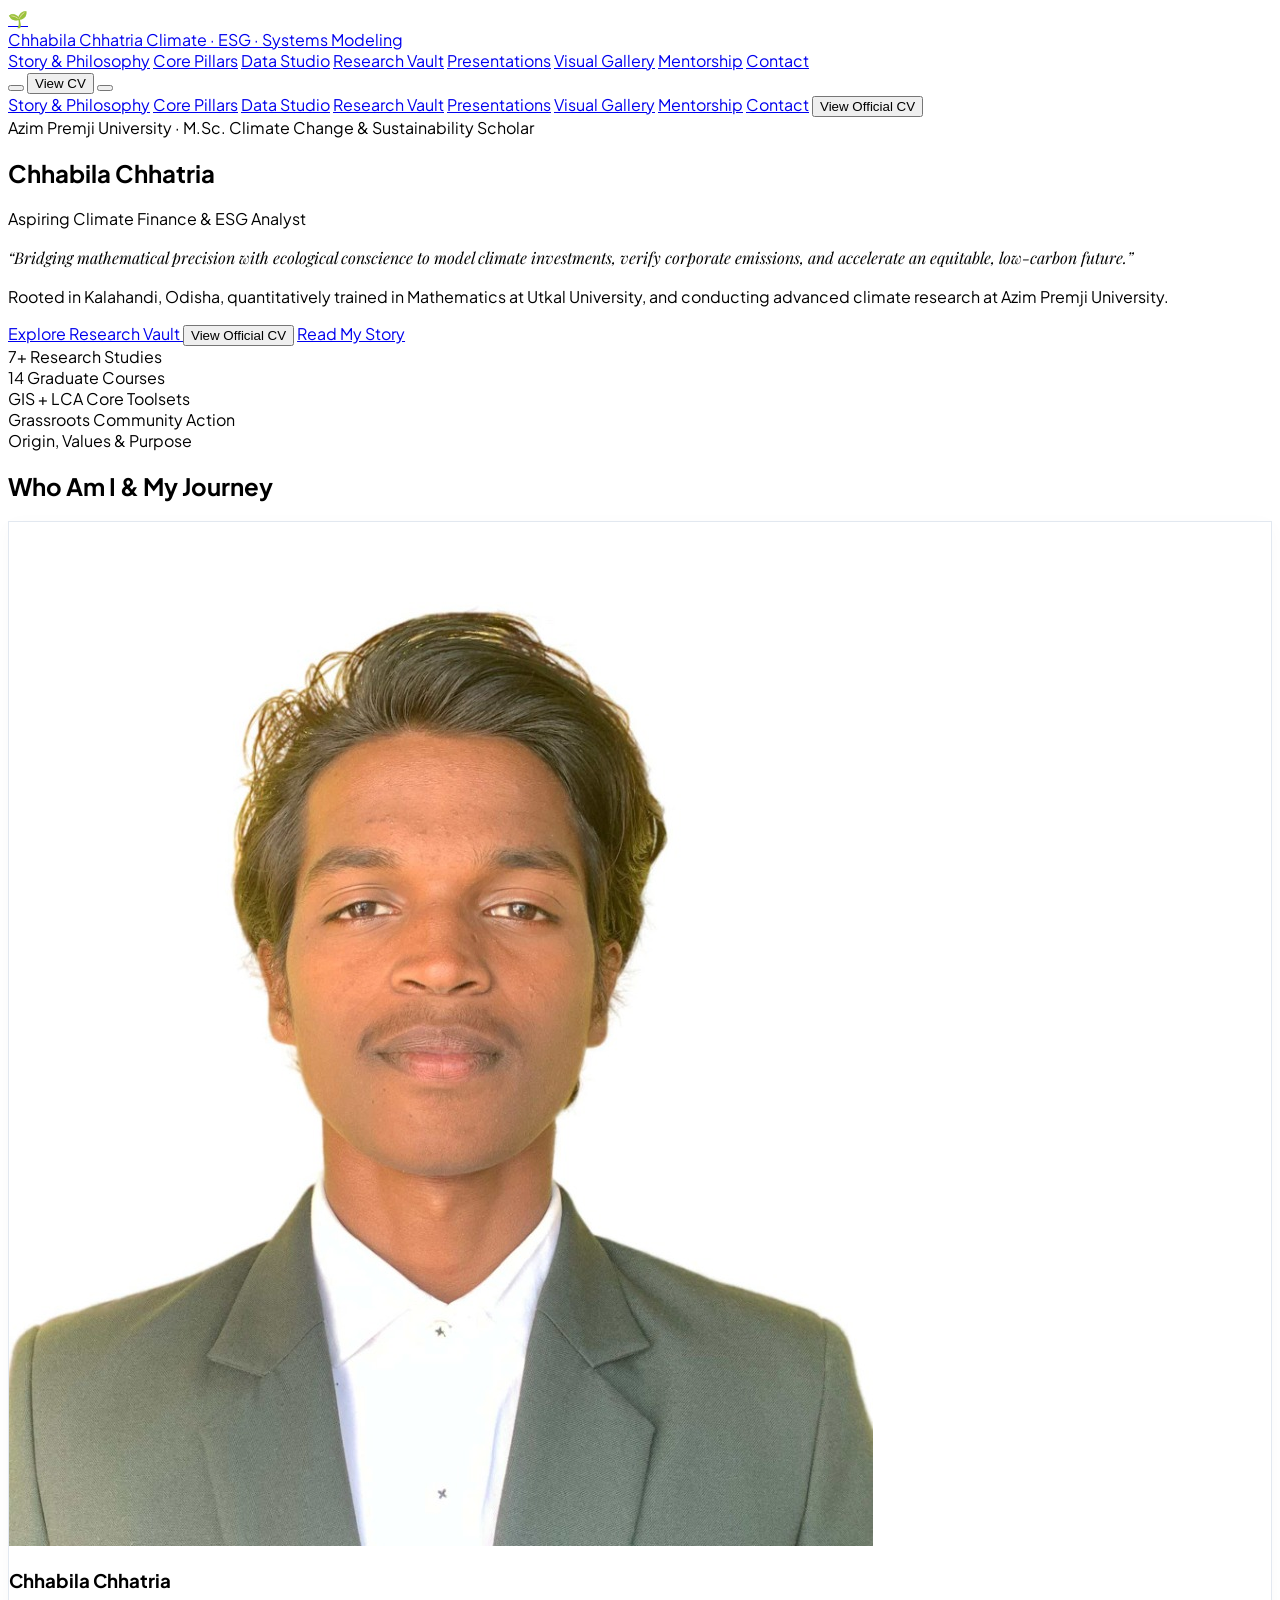
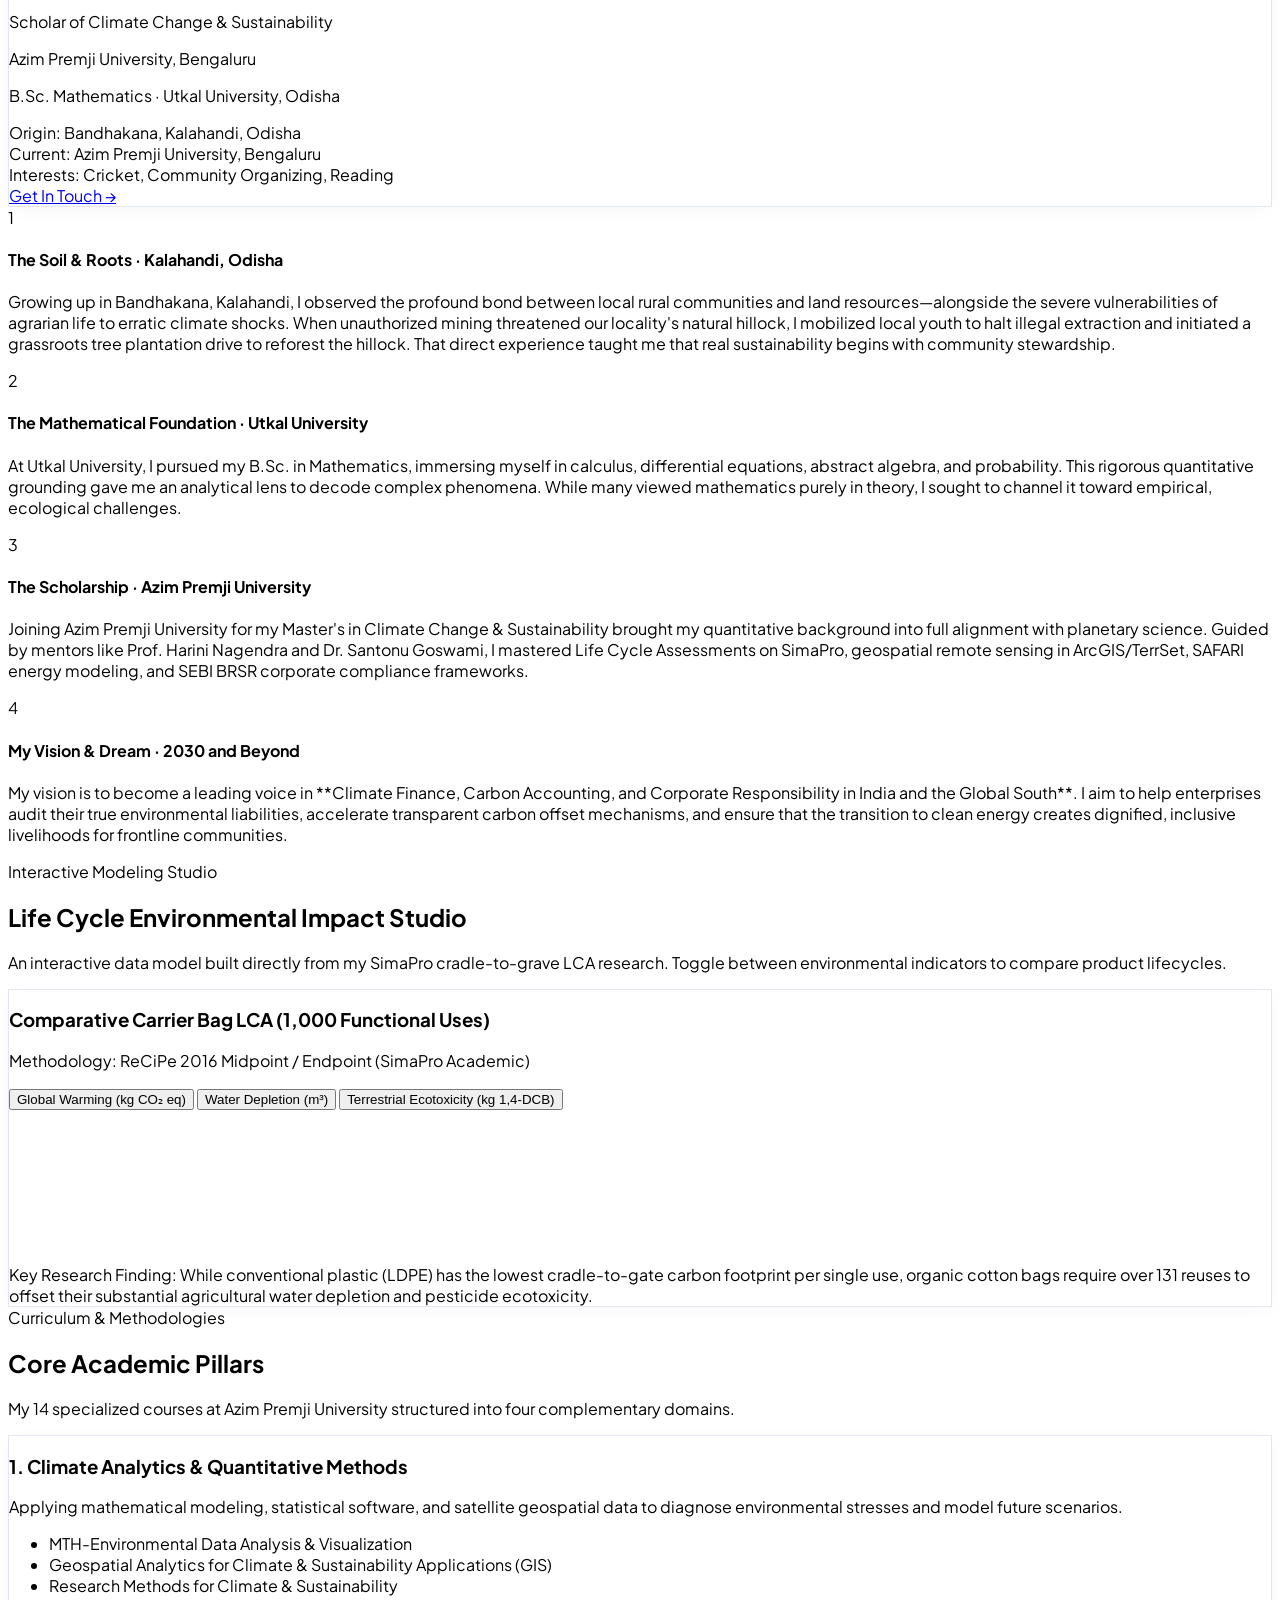
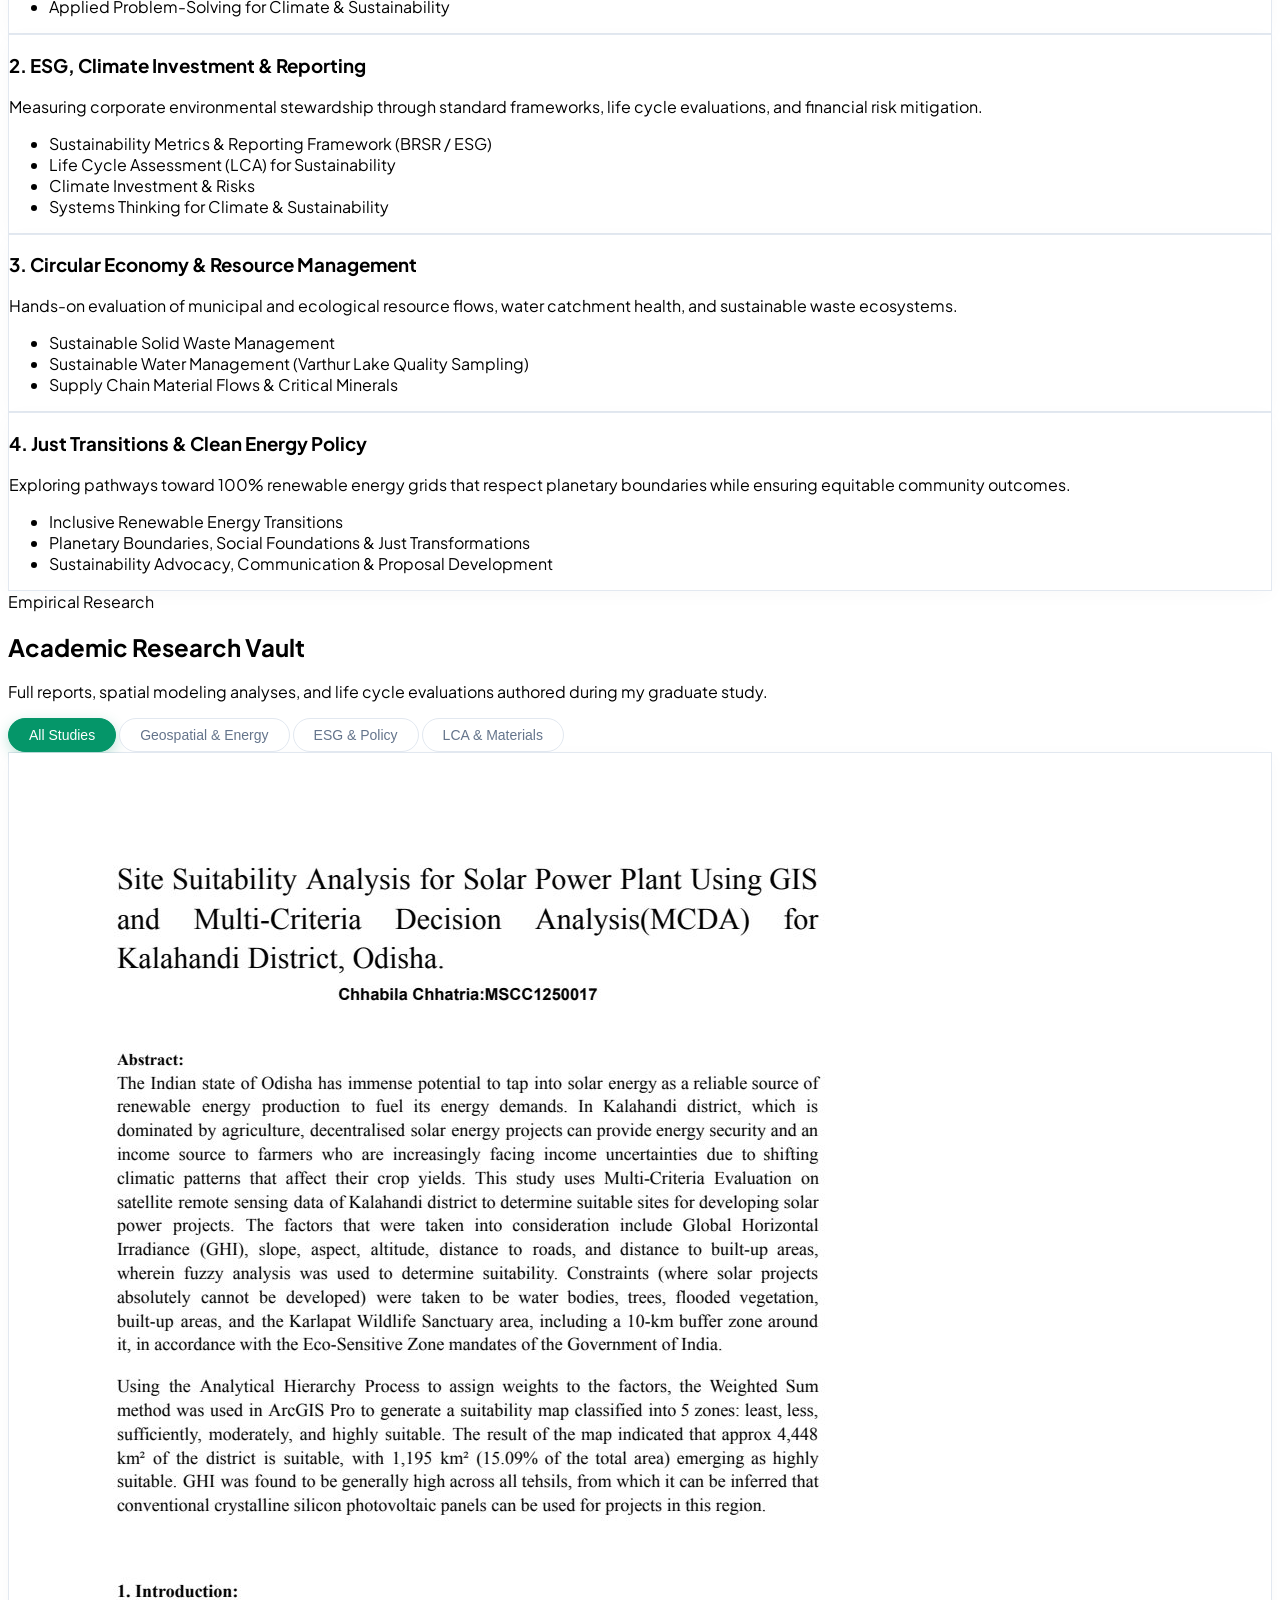
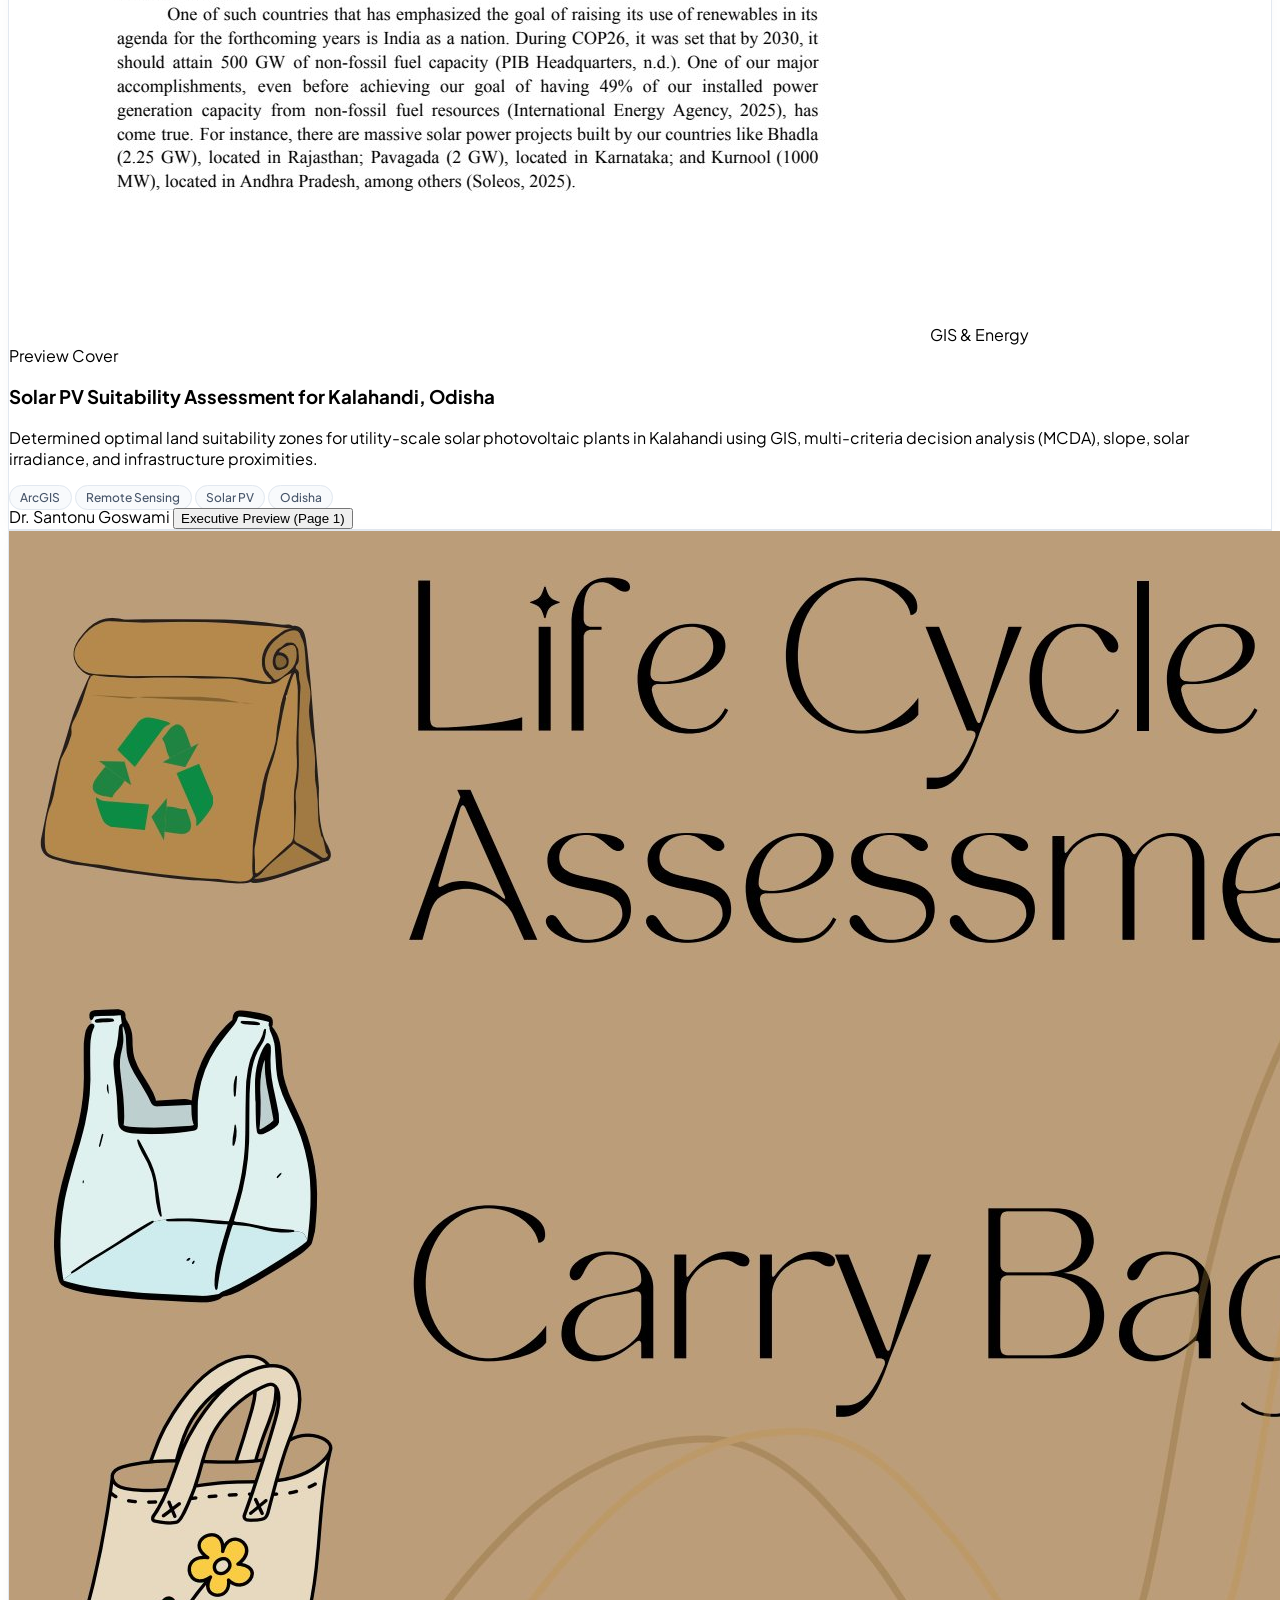
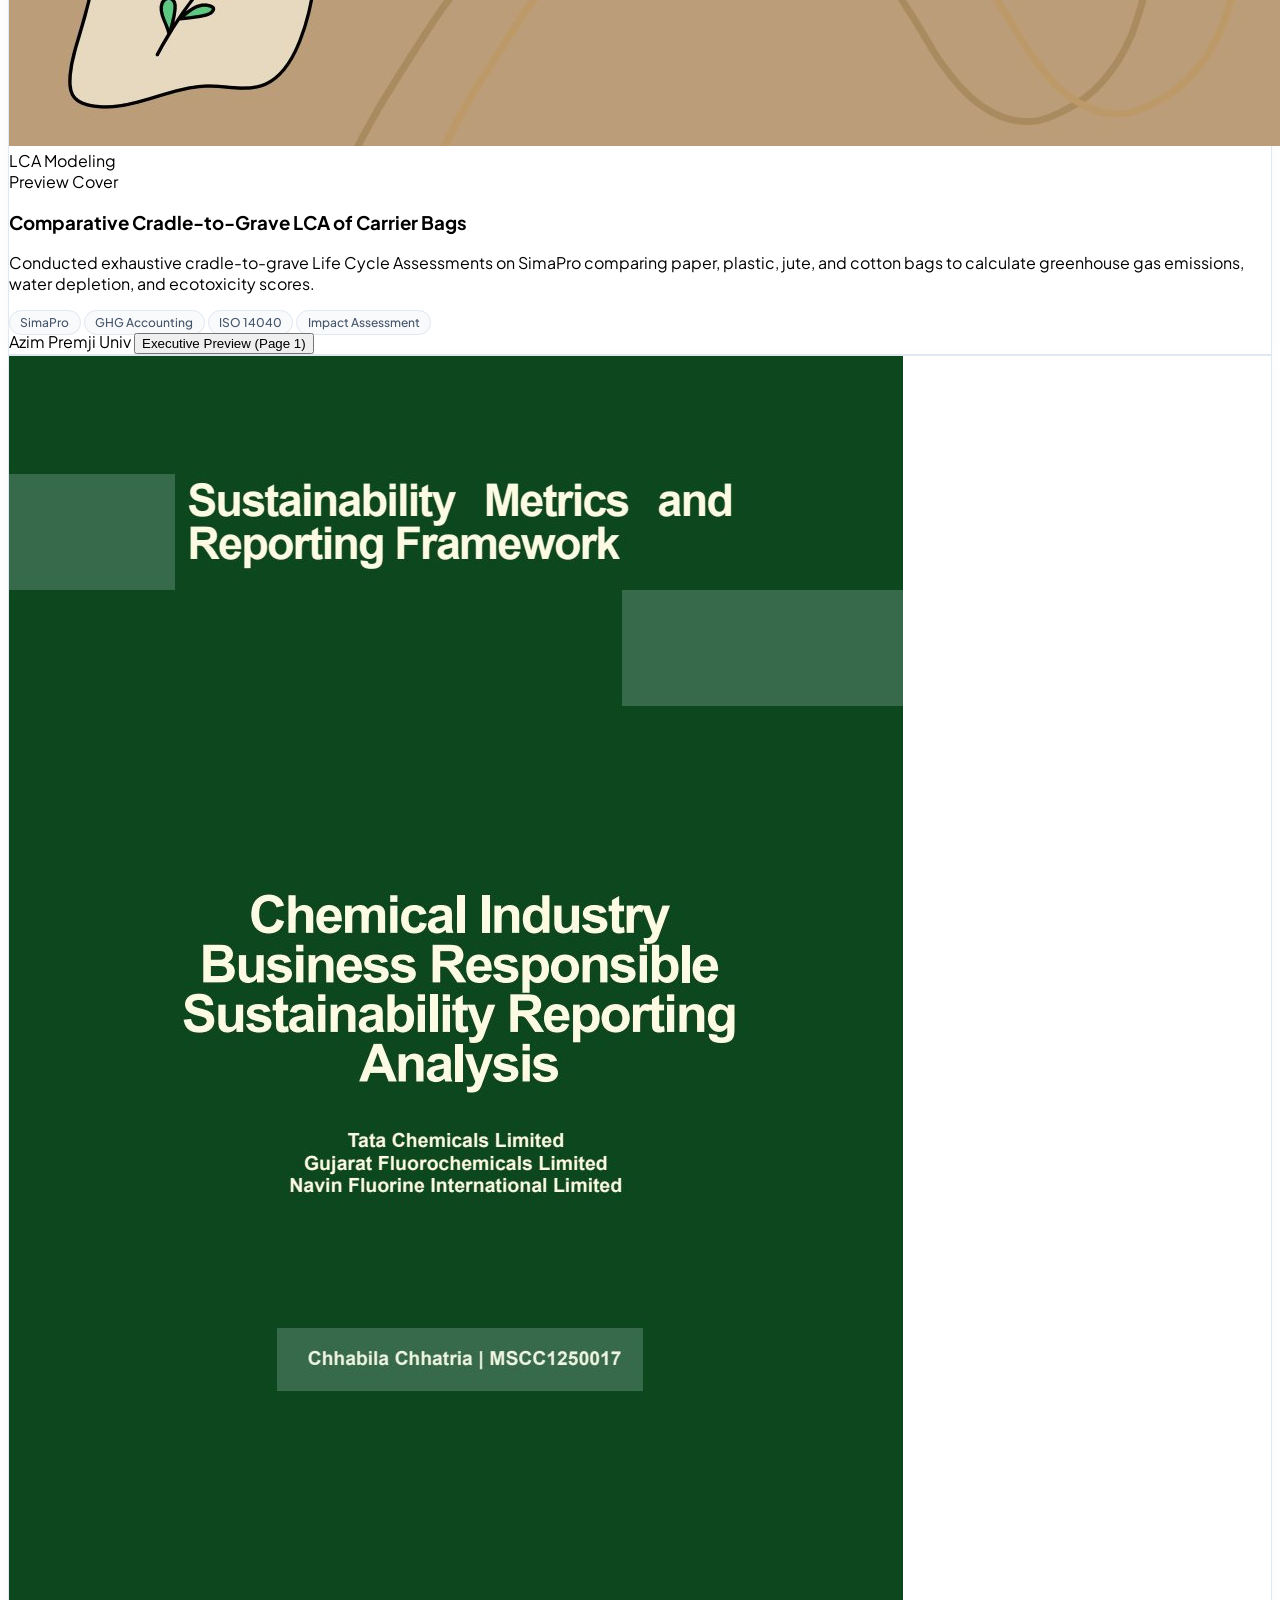
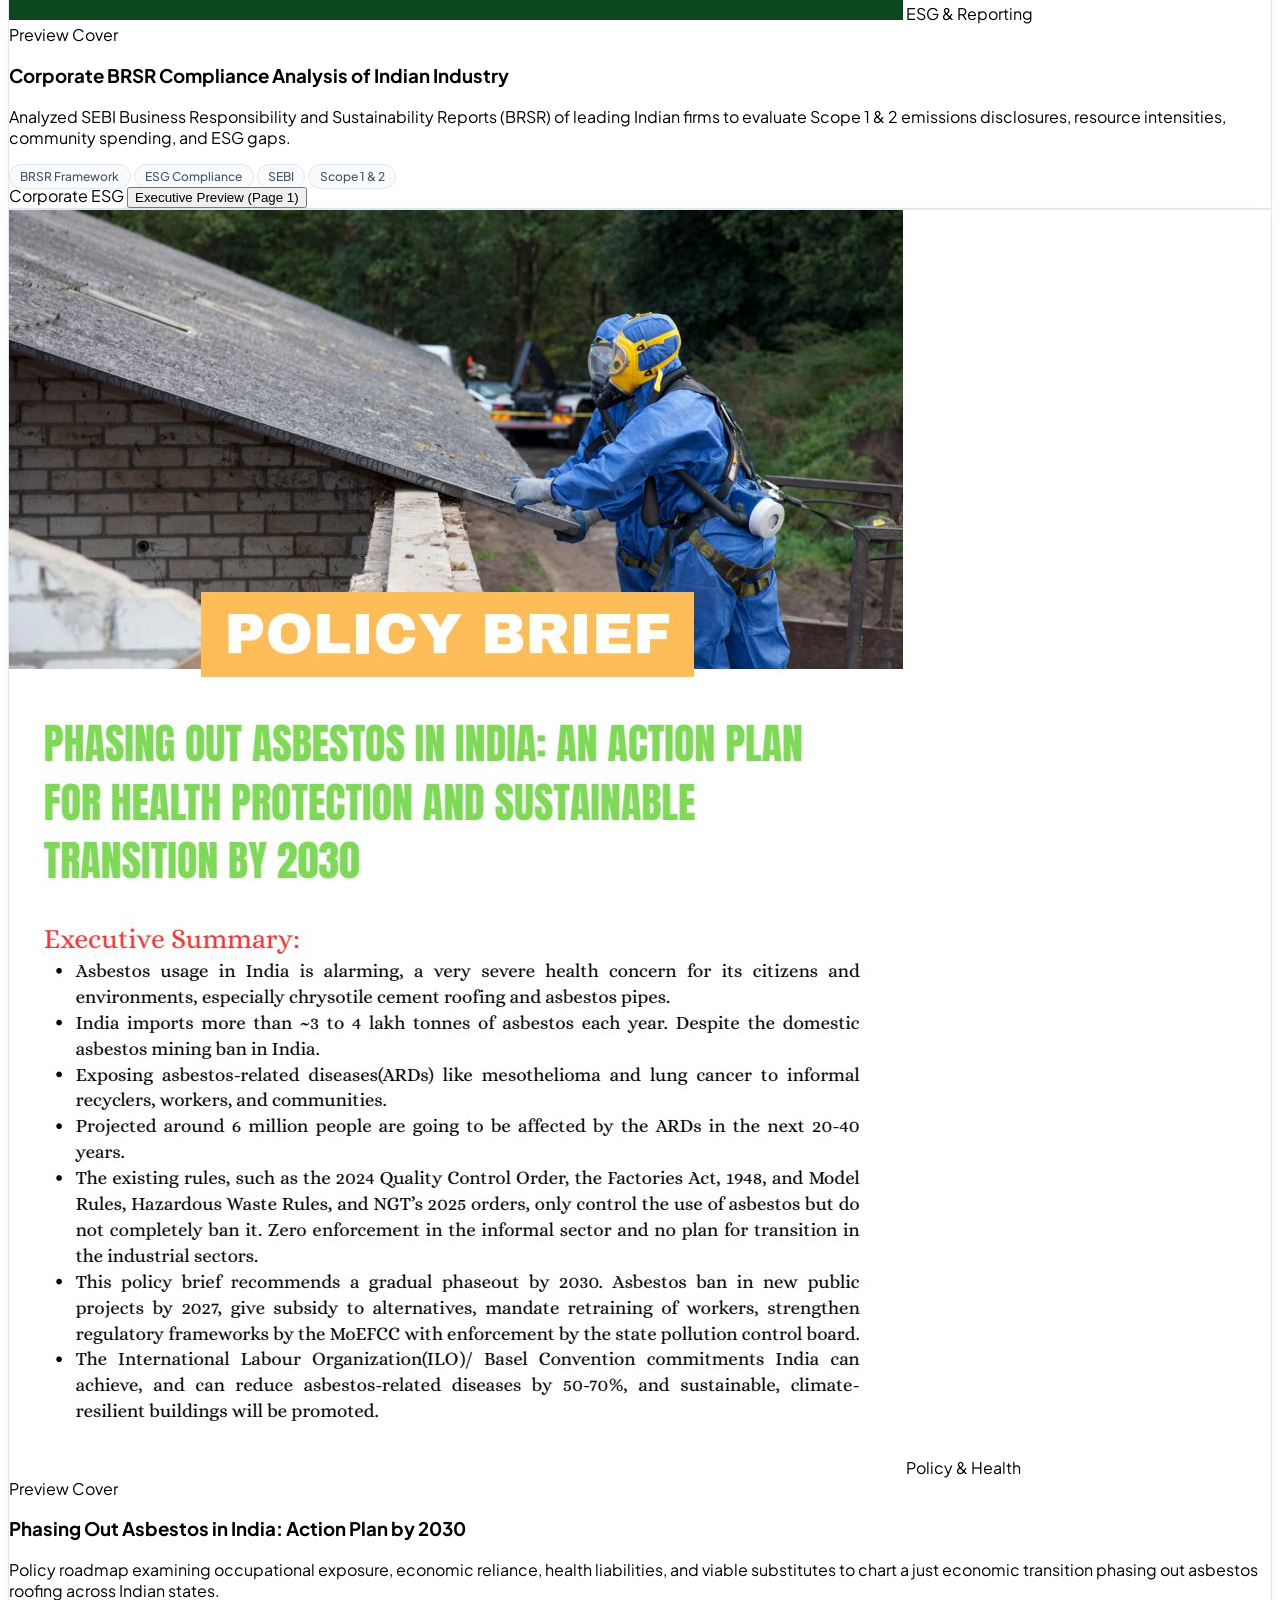
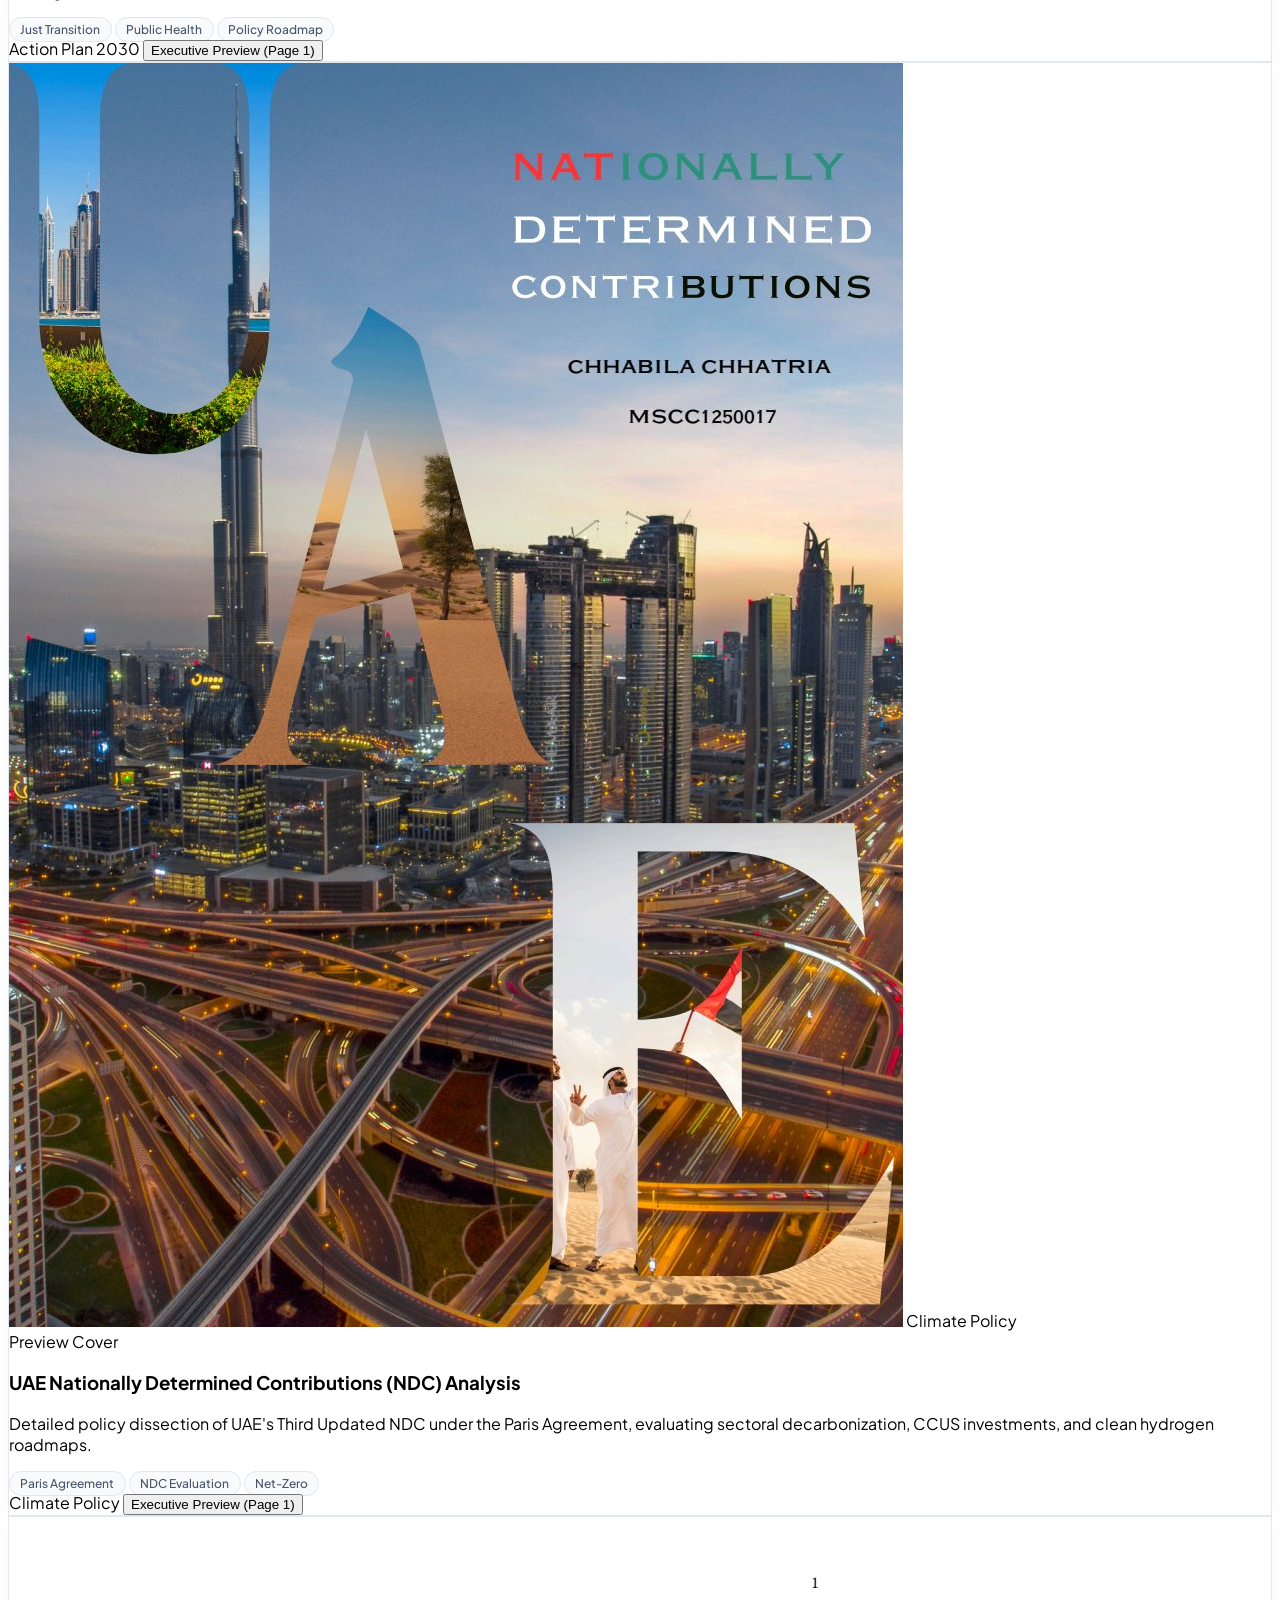
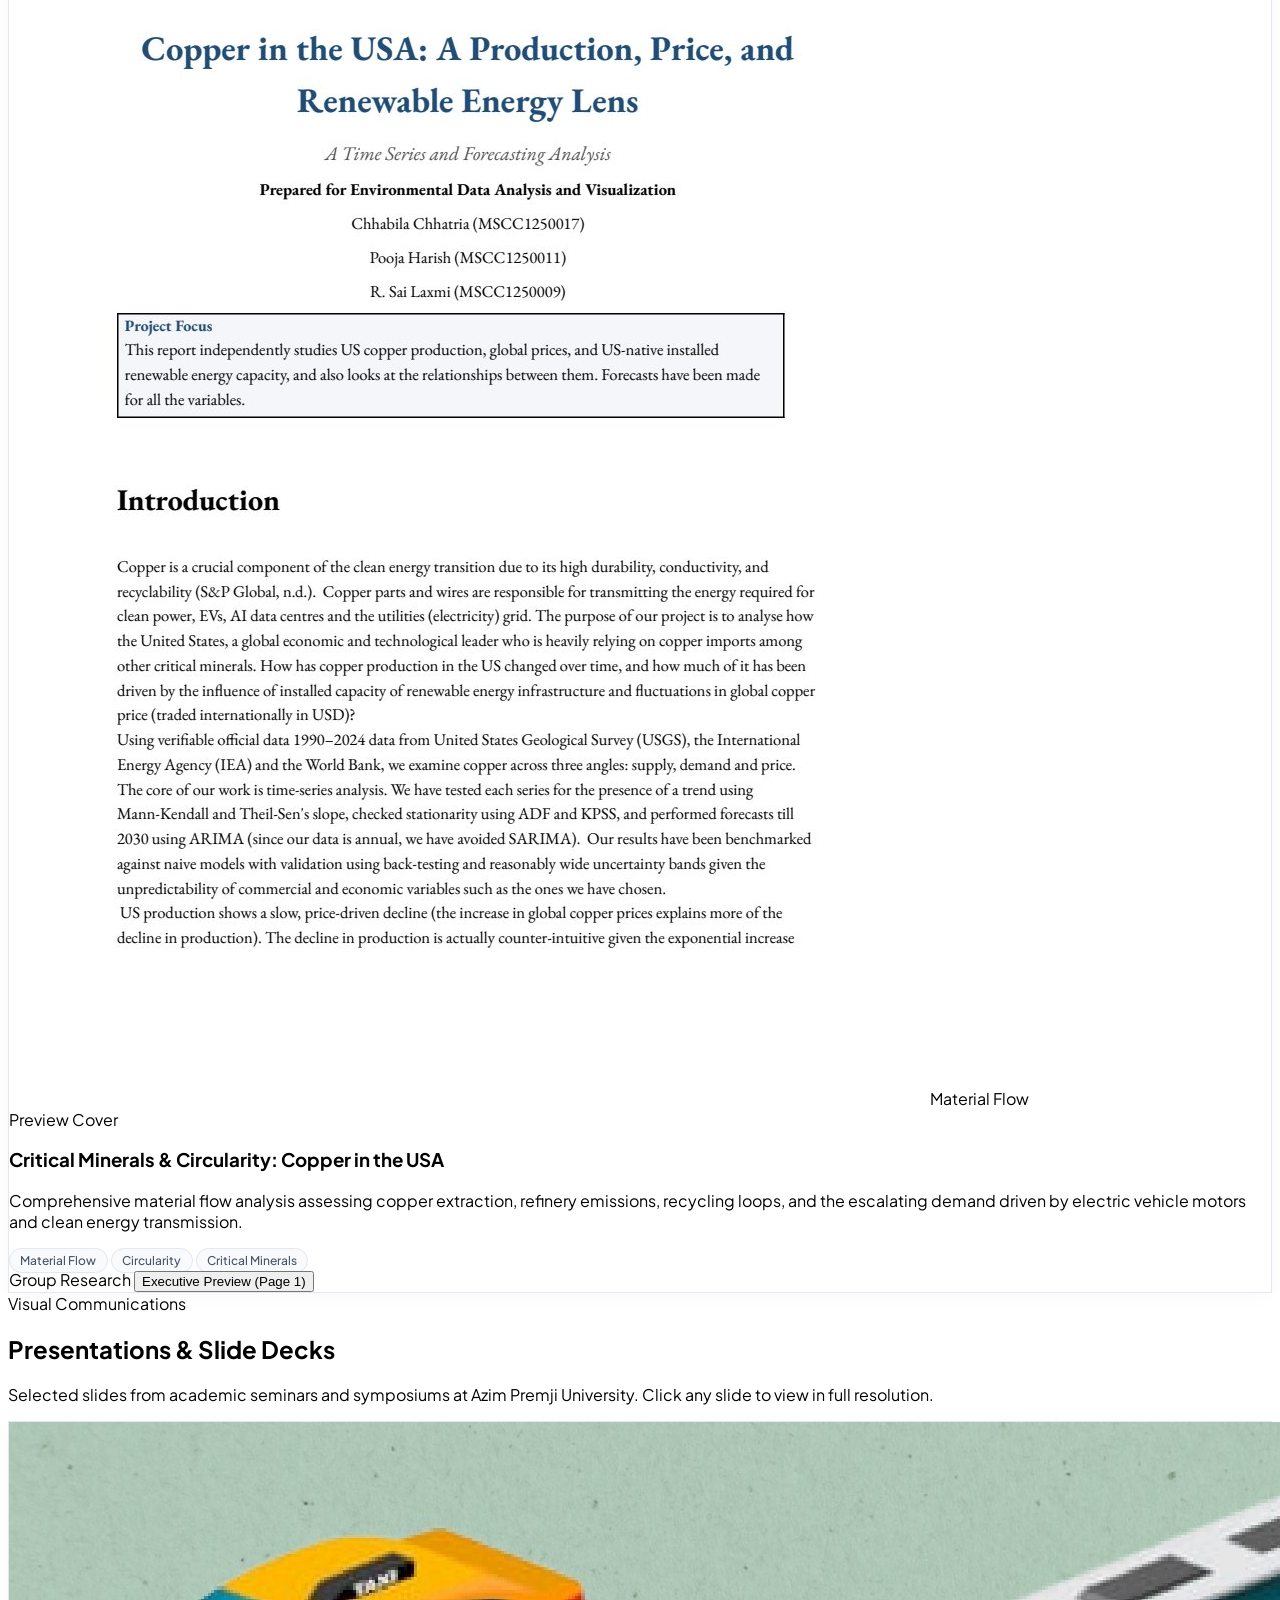
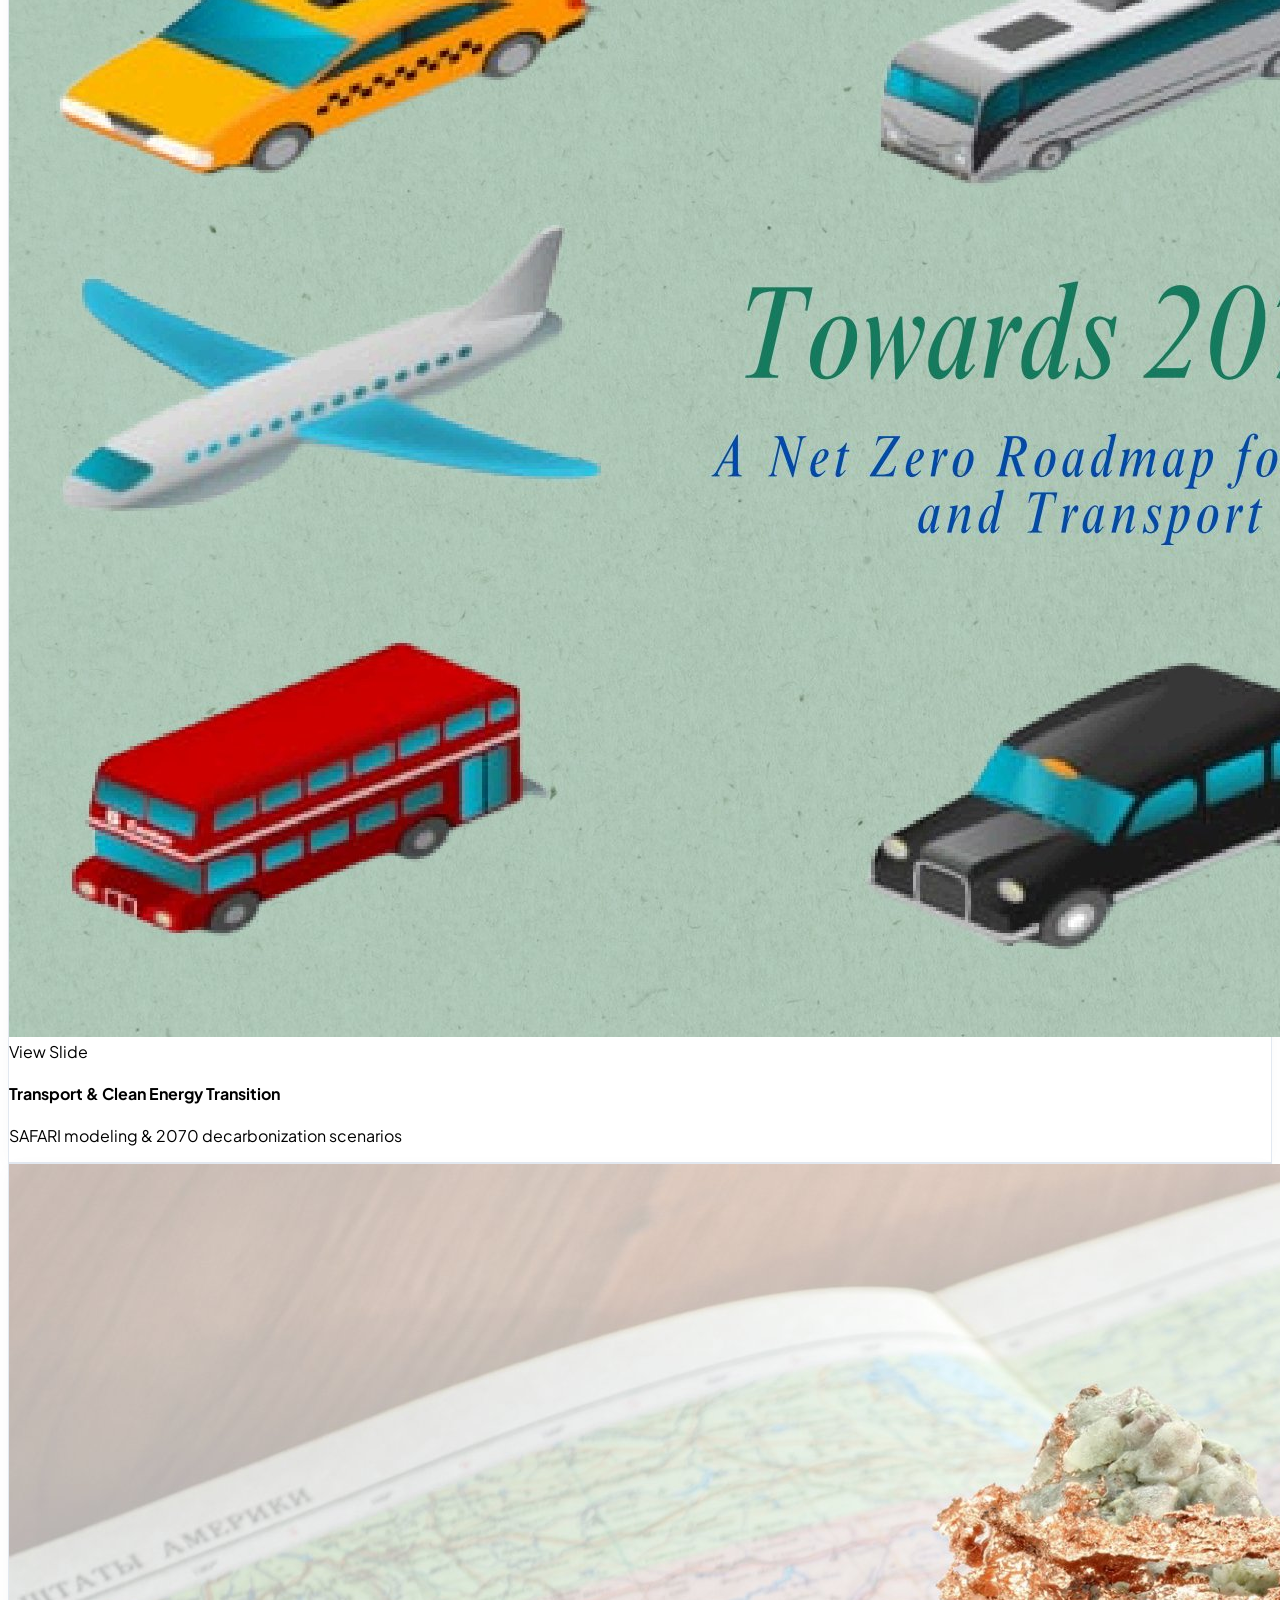
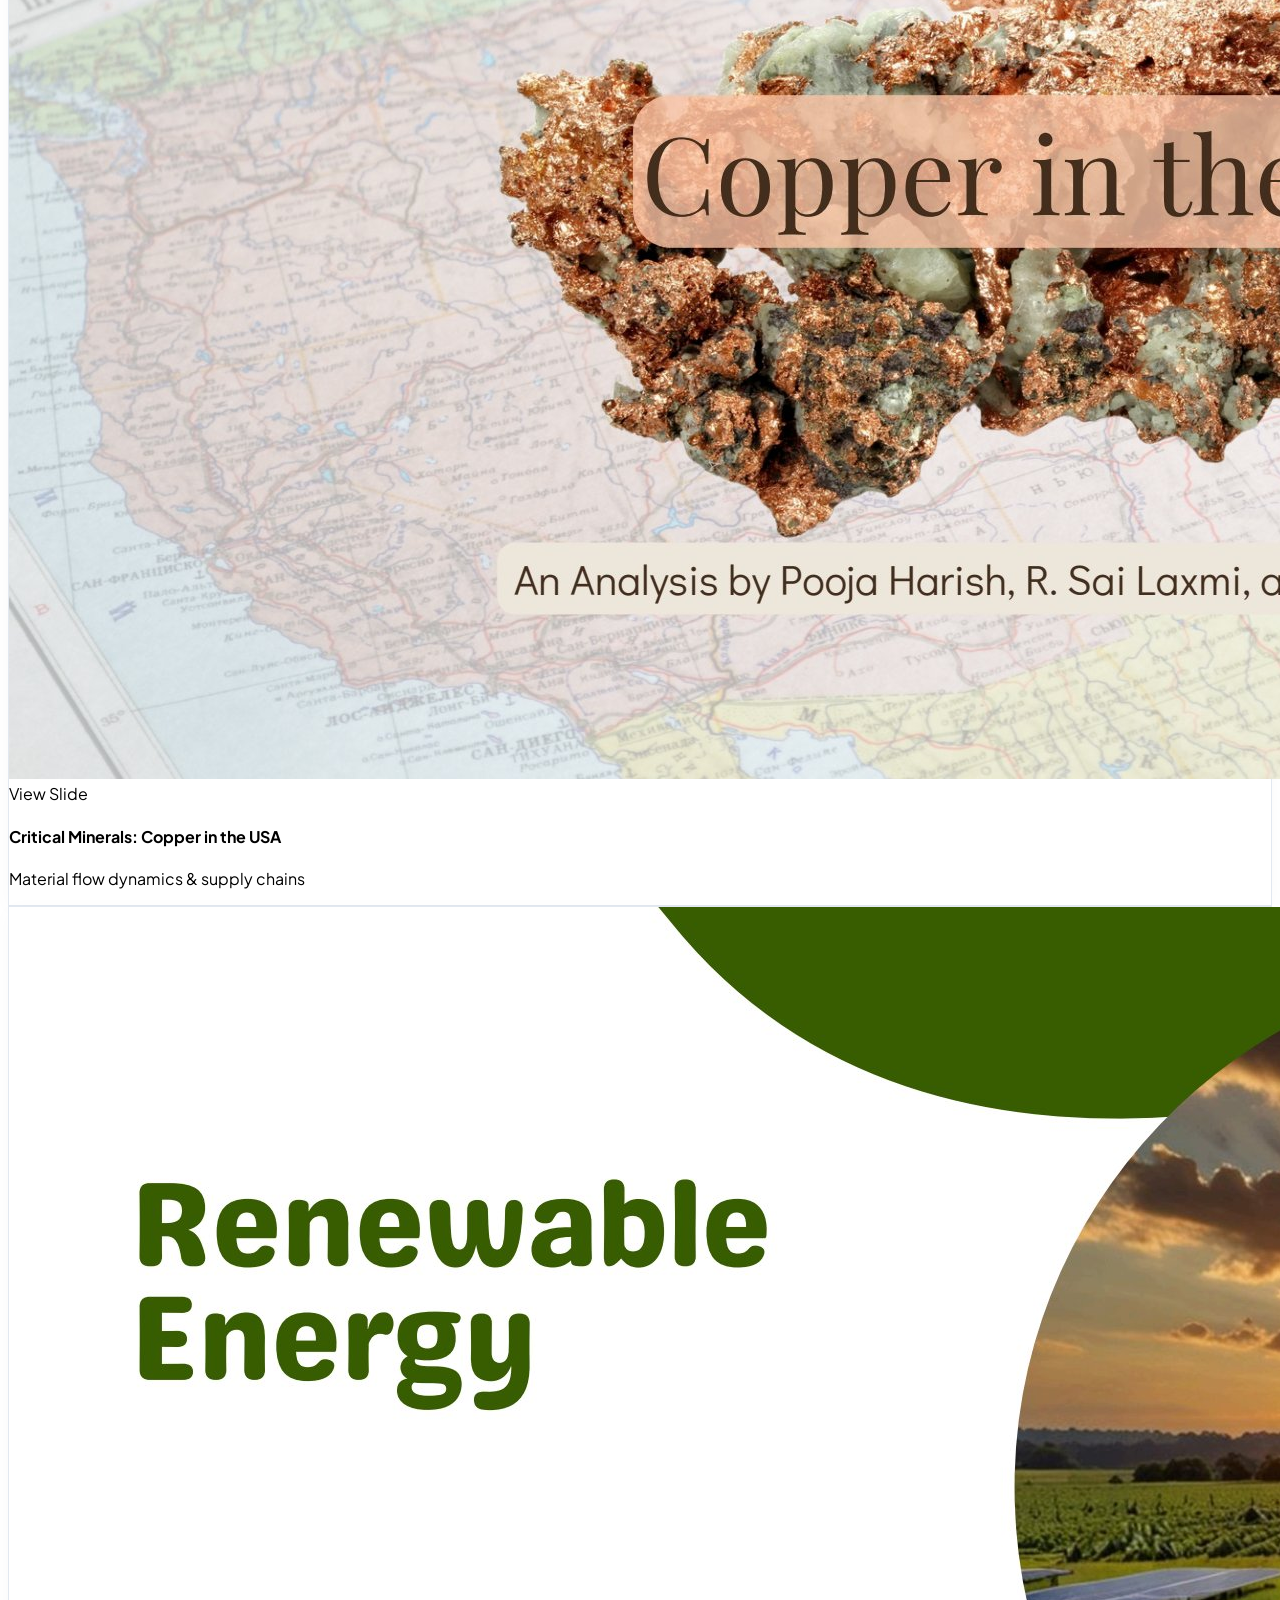
==== index.html @ 8545a53f "Protect academic IP: Only showcase page 1 executive previews for all reports with Request Full Study" ====
<!DOCTYPE html>
<html lang="en" class="scroll-smooth">
<head>
  <meta charset="UTF-8" />
  <meta name="viewport" content="width=device-width, initial-scale=1.0" />
  <title>Chhabila Chhatria | Climate Finance, ESG & Environmental Data Analyst</title>
  <meta name="description" content="Official portfolio of Chhabila Chhatria - Master's Scholar in Climate Change & Sustainability at Azim Premji University, B.Sc. Mathematics from Utkal University. Specializing in Climate Finance, ESG, GIS, and LCA." />

  <!-- Google Fonts: Editorial Playfair + Modern Plus Jakarta Sans + JetBrains Mono -->
  <link rel="preconnect" href="https://fonts.googleapis.com" />
  <link rel="preconnect" href="https://fonts.gstatic.com" crossorigin />
  <link href="https://fonts.googleapis.com/css2?family=Playfair+Display:ital,wght@0,400;0,600;0,700;1,400;1,600&family=Plus+Jakarta+Sans:wght@300;400;500;600;700;800&family=JetBrains+Mono:wght@400;500;600&display=swap" rel="stylesheet" />

  <!-- Tailwind CSS CDN -->
  <script src="https://cdn.tailwindcss.com"></script>
  <script>
    tailwind.config = {
      darkMode: 'class',
      theme: {
        extend: {
          fontFamily: {
            sans: ['"Plus Jakarta Sans"', 'sans-serif'],
            serif: ['"Playfair Display"', 'Georgia', 'serif'],
            mono: ['"JetBrains Mono"', 'monospace'],
          },
          colors: {
            brand: {
              50: '#f0fdf4',
              100: '#dcfce7',
              200: '#bbf7d0',
              500: '#22c55e',
              600: '#16a34a',
              700: '#15803d',
              800: '#166534',
              900: '#14532d',
              950: '#052e16',
            },
            earth: {
              50: '#fbfaf8',
              100: '#f6f4ee',
              800: '#2b261f',
              900: '#1a1713',
            }
          }
        }
      }
    }
  </script>

  <!-- Chart.js for Interactive Data Modeling Studio -->
  <script src="https://cdn.jsdelivr.net/npm/chart.js"></script>

  <!-- Lucide Icons -->
  <script src="https://unpkg.com/lucide@latest"></script>

  <!-- Custom Stylesheet -->
  <link rel="stylesheet" href="style.css" />
</head>
<body class="bg-[#fafaf7] text-slate-800 dark:bg-[#080d11] dark:text-slate-100 transition-colors duration-300 font-sans antialiased selection:bg-emerald-600 selection:text-white">

  <!-- Ambient Luxury Decorative Glows -->
  <div class="fixed inset-0 pointer-events-none overflow-hidden -z-10">
    <div class="absolute -top-40 -right-40 w-[32rem] h-[32rem] bg-emerald-500/10 dark:bg-emerald-600/15 rounded-full blur-3xl"></div>
    <div class="absolute top-1/3 -left-40 w-[28rem] h-[28rem] bg-teal-500/10 dark:bg-teal-500/10 rounded-full blur-3xl"></div>
    <div class="absolute bottom-1/4 right-1/4 w-[30rem] h-[30rem] bg-cyan-500/10 dark:bg-cyan-600/10 rounded-full blur-3xl"></div>
  </div>

  <!-- Navigation Bar -->
  <header class="sticky top-0 z-50 backdrop-blur-xl bg-white/80 dark:bg-[#080d11]/85 border-b border-slate-200/80 dark:border-white/10 transition-colors">
    <div class="max-w-7xl mx-auto px-4 sm:px-6 lg:px-8 h-18 py-3 flex items-center justify-between">
      <!-- Logo -->
      <a href="#hero" class="flex items-center gap-3 group">
        <span class="w-10 h-10 rounded-2xl bg-gradient-to-tr from-emerald-600 to-teal-500 flex items-center justify-center text-white font-bold text-lg shadow-md group-hover:scale-105 transition-transform">
          🌱
        </span>
        <div class="flex flex-col">
          <span class="font-extrabold text-lg tracking-tight bg-gradient-to-r from-slate-900 to-slate-700 dark:from-white dark:to-slate-300 bg-clip-text text-transparent">
            Chhabila Chhatria
          </span>
          <span class="text-[10px] font-semibold text-emerald-700 dark:text-emerald-400 tracking-wider uppercase -mt-0.5">
            Climate · ESG · Systems Modeling
          </span>
        </div>
      </a>

      <!-- Desktop Navigation Links -->
      <nav class="hidden xl:flex items-center gap-6 text-xs font-semibold text-slate-600 dark:text-slate-300">
        <a href="#about" class="hover:text-emerald-600 dark:hover:text-emerald-400 transition-colors">Story & Philosophy</a>
        <a href="#pillars" class="hover:text-emerald-600 dark:hover:text-emerald-400 transition-colors">Core Pillars</a>
        <a href="#data-studio" class="hover:text-emerald-600 dark:hover:text-emerald-400 transition-colors">Data Studio</a>
        <a href="#projects" class="hover:text-emerald-600 dark:hover:text-emerald-400 transition-colors">Research Vault</a>
        <a href="#presentations" class="hover:text-emerald-600 dark:hover:text-emerald-400 transition-colors">Presentations</a>
        <a href="#gallery" class="hover:text-emerald-600 dark:hover:text-emerald-400 transition-colors">Visual Gallery</a>
        <a href="#mentors" class="hover:text-emerald-600 dark:hover:text-emerald-400 transition-colors">Mentorship</a>
        <a href="#contact" class="hover:text-emerald-600 dark:hover:text-emerald-400 transition-colors">Contact</a>
      </nav>

      <!-- Right Controls: Dark Mode & Resume CTA -->
      <div class="flex items-center gap-3">
        <!-- Theme Toggle Button -->
        <button id="theme-toggle" type="button" aria-label="Toggle theme" class="p-2 rounded-xl text-slate-600 dark:text-slate-300 hover:bg-slate-100 dark:hover:bg-slate-800 transition-all border border-slate-200 dark:border-slate-800">
          <i data-lucide="sun" class="w-5 h-5 hidden dark:block text-amber-400"></i>
          <i data-lucide="moon" class="w-5 h-5 block dark:hidden text-slate-700"></i>
        </button>

        <!-- View CV Button -->
        <button onclick="openDocViewer('Chhabila_Resume.pdf', 'Chhabila Chhatria - Official Curriculum Vitae')" class="hidden sm:inline-flex items-center gap-2 px-4 py-2.5 rounded-xl text-xs font-bold text-white bg-emerald-600 hover:bg-emerald-700 active:scale-95 transition-all shadow-md shadow-emerald-600/20">
          <i data-lucide="eye" class="w-4 h-4"></i>
          <span>View CV</span>
        </button>

        <!-- Mobile Menu Hamburger -->
        <button id="mobile-menu-btn" type="button" aria-label="Open navigation menu" class="xl:hidden p-2 rounded-xl text-slate-700 dark:text-slate-200 hover:bg-slate-100 dark:hover:bg-slate-800">
          <i data-lucide="menu" class="w-6 h-6"></i>
        </button>
      </div>
    </div>

    <!-- Mobile Dropdown Menu -->
    <div id="mobile-menu" class="hidden xl:hidden border-b border-slate-200 dark:border-white/10 bg-white/95 dark:bg-[#080d11]/95 backdrop-blur-xl px-6 py-4 space-y-3">
      <a href="#about" class="block py-2 text-slate-700 dark:text-slate-200 font-medium hover:text-emerald-600">Story & Philosophy</a>
      <a href="#pillars" class="block py-2 text-slate-700 dark:text-slate-200 font-medium hover:text-emerald-600">Core Pillars</a>
      <a href="#data-studio" class="block py-2 text-slate-700 dark:text-slate-200 font-medium hover:text-emerald-600">Data Studio</a>
      <a href="#projects" class="block py-2 text-slate-700 dark:text-slate-200 font-medium hover:text-emerald-600">Research Vault</a>
      <a href="#presentations" class="block py-2 text-slate-700 dark:text-slate-200 font-medium hover:text-emerald-600">Presentations</a>
      <a href="#gallery" class="block py-2 text-slate-700 dark:text-slate-200 font-medium hover:text-emerald-600">Visual Gallery</a>
      <a href="#mentors" class="block py-2 text-slate-700 dark:text-slate-200 font-medium hover:text-emerald-600">Mentorship</a>
      <a href="#contact" class="block py-2 text-slate-700 dark:text-slate-200 font-medium hover:text-emerald-600">Contact</a>
      <button onclick="openDocViewer('Chhabila_Resume.pdf', 'Chhabila Chhatria - Official Curriculum Vitae')" class="inline-flex w-full items-center justify-center gap-2 px-4 py-2.5 rounded-xl text-sm font-semibold text-white bg-emerald-600 hover:bg-emerald-700">
        <i data-lucide="eye" class="w-4 h-4"></i>
        <span>View Official CV</span>
      </button>
    </div>
  </header>

  <!-- Hero Section -->
  <section id="hero" class="relative min-h-[calc(100vh-4.5rem)] flex items-center justify-center py-20 px-4 sm:px-6 lg:px-8">
    <div class="max-w-5xl mx-auto text-center space-y-8">
      
      <!-- Availability pill -->
      <div class="inline-flex items-center gap-2 px-4 py-1.5 rounded-full bg-emerald-100/70 dark:bg-emerald-950/60 border border-emerald-300 dark:border-emerald-800/80 text-emerald-800 dark:text-emerald-300 text-xs sm:text-sm font-semibold shadow-xs animate-fade-in">
        <span class="w-2.5 h-2.5 rounded-full bg-emerald-500 animate-ping"></span>
        <span>Azim Premji University · M.Sc. Climate Change & Sustainability Scholar</span>
      </div>

      <!-- Main Heading & Name -->
      <div class="space-y-4">
        <h1 class="text-4xl sm:text-6xl lg:text-7xl font-extrabold tracking-tight text-slate-900 dark:text-white">
          Chhabila <span class="bg-gradient-to-r from-emerald-600 via-teal-600 to-cyan-500 bg-clip-text text-transparent">Chhatria</span>
        </h1>
        <p class="text-xl sm:text-2xl lg:text-3xl font-medium text-slate-600 dark:text-slate-300 min-h-12 flex items-center justify-center gap-2">
          <span>Aspiring</span>
          <span id="typewriter" class="text-emerald-600 dark:text-emerald-400 font-bold border-r-2 border-emerald-600 dark:border-emerald-400 pr-1">Climate Finance & ESG Analyst</span>
        </p>
      </div>

      <!-- Editorial Philosophy Quote -->
      <div class="max-w-3xl mx-auto p-6 rounded-3xl bg-white/60 dark:bg-slate-900/40 border border-slate-200/80 dark:border-white/10 backdrop-blur-md shadow-xs">
        <p class="editorial-quote text-lg sm:text-xl text-slate-700 dark:text-slate-200">
          “Bridging mathematical precision with ecological conscience to model climate investments, verify corporate emissions, and accelerate an equitable, low-carbon future.”
        </p>
      </div>

      <!-- Core Value Pitch -->
      <p class="max-w-2xl mx-auto text-slate-600 dark:text-slate-400 text-sm sm:text-base leading-relaxed">
        Rooted in <span class="font-semibold text-slate-800 dark:text-slate-200">Kalahandi, Odisha</span>, quantitatively trained in <span class="font-semibold text-slate-800 dark:text-slate-200">Mathematics at Utkal University</span>, and conducting advanced climate research at <span class="font-semibold text-slate-800 dark:text-slate-200">Azim Premji University</span>.
      </p>

      <!-- CTA Action Buttons -->
      <div class="flex flex-wrap items-center justify-center gap-4 pt-2">
        <a href="#projects" class="px-6 py-3.5 rounded-2xl font-bold text-sm text-white bg-emerald-600 hover:bg-emerald-700 shadow-xl shadow-emerald-600/25 active:scale-95 transition-all flex items-center gap-2">
          <span>Explore Research Vault</span>
          <i data-lucide="arrow-right" class="w-4 h-4"></i>
        </a>
        <button onclick="openDocViewer('Chhabila_Resume.pdf', 'Chhabila Chhatria - Official Curriculum Vitae')" class="px-6 py-3.5 rounded-2xl font-bold text-sm text-slate-800 dark:text-slate-200 bg-white dark:bg-slate-900 border border-slate-300 dark:border-slate-800 hover:bg-slate-100 dark:hover:bg-slate-800 active:scale-95 transition-all flex items-center gap-2 shadow-xs">
          <i data-lucide="eye" class="w-4 h-4 text-emerald-600 dark:text-emerald-400"></i>
          <span>View Official CV</span>
        </button>
        <a href="#about" class="px-6 py-3.5 rounded-2xl font-bold text-sm text-slate-700 dark:text-slate-300 hover:text-emerald-600 dark:hover:text-emerald-400 transition-colors flex items-center gap-2">
          <i data-lucide="book-open" class="w-4 h-4"></i>
          <span>Read My Story</span>
        </a>
      </div>

      <!-- Interactive Quick Metrics Bar -->
      <div class="max-w-4xl mx-auto pt-8 grid grid-cols-2 sm:grid-cols-4 gap-4">
        <div class="p-4 rounded-2xl bg-white/70 dark:bg-slate-900/60 border border-slate-200/60 dark:border-white/5 text-center">
          <span class="block text-2xl font-extrabold text-emerald-600 dark:text-emerald-400">7+</span>
          <span class="text-xs text-slate-500 font-medium">Research Studies</span>
        </div>
        <div class="p-4 rounded-2xl bg-white/70 dark:bg-slate-900/60 border border-slate-200/60 dark:border-white/5 text-center">
          <span class="block text-2xl font-extrabold text-teal-600 dark:text-teal-400">14</span>
          <span class="text-xs text-slate-500 font-medium">Graduate Courses</span>
        </div>
        <div class="p-4 rounded-2xl bg-white/70 dark:bg-slate-900/60 border border-slate-200/60 dark:border-white/5 text-center">
          <span class="block text-2xl font-extrabold text-cyan-600 dark:text-cyan-400">GIS + LCA</span>
          <span class="text-xs text-slate-500 font-medium">Core Toolsets</span>
        </div>
        <div class="p-4 rounded-2xl bg-white/70 dark:bg-slate-900/60 border border-slate-200/60 dark:border-white/5 text-center">
          <span class="block text-2xl font-extrabold text-amber-600 dark:text-amber-400">Grassroots</span>
          <span class="text-xs text-slate-500 font-medium">Community Action</span>
        </div>
      </div>

    </div>
  </section>

  <!-- The Origin & Life Story ("Who Am I") -->
  <section id="about" class="py-24 px-4 sm:px-6 lg:px-8 border-t border-slate-200/60 dark:border-white/10">
    <div class="max-w-6xl mx-auto space-y-16">
      
      <div class="text-center space-y-3">
        <span class="text-xs uppercase tracking-widest font-bold text-emerald-600 dark:text-emerald-400">Origin, Values & Purpose</span>
        <h2 class="text-3xl sm:text-4xl font-extrabold text-slate-900 dark:text-white">Who Am I & My Journey</h2>
        <div class="w-12 h-1 bg-emerald-600 mx-auto rounded-full"></div>
      </div>

      <!-- Main Editorial Layout -->
      <div class="grid grid-cols-1 lg:grid-cols-12 gap-12 items-start">
        
        <!-- Left Column: Portrait & Identity Card -->
        <div class="lg:col-span-5 space-y-6">
          <div class="glass-card rounded-3xl p-6 text-center space-y-5">
            <!-- Profile Avatar with Ring -->
            <div class="relative w-48 h-48 mx-auto rounded-3xl overflow-hidden shadow-2xl ring-4 ring-emerald-500/30 group">
              <img src="profile.jpg" alt="Chhabila Chhatria" class="w-full h-full object-cover object-top group-hover:scale-105 transition-transform duration-500" />
            </div>
            
            <div class="space-y-1">
              <h3 class="text-2xl font-bold text-slate-900 dark:text-white">Chhabila Chhatria</h3>
              <p class="text-sm font-semibold text-emerald-600 dark:text-emerald-400">Scholar of Climate Change & Sustainability</p>
              <p class="text-xs text-slate-500 dark:text-slate-400">Azim Premji University, Bengaluru</p>
              <p class="text-xs text-slate-400 dark:text-slate-500">B.Sc. Mathematics · Utkal University, Odisha</p>
            </div>

            <div class="p-4 rounded-2xl bg-slate-50 dark:bg-slate-900/60 border border-slate-200/60 dark:border-white/5 text-left text-xs space-y-2 text-slate-600 dark:text-slate-400">
              <div class="flex items-center gap-2">
                <i data-lucide="map-pin" class="w-4 h-4 text-emerald-600 flex-shrink-0"></i>
                <span>Origin: Bandhakana, Kalahandi, Odisha</span>
              </div>
              <div class="flex items-center gap-2">
                <i data-lucide="compass" class="w-4 h-4 text-teal-600 flex-shrink-0"></i>
                <span>Current: Azim Premji University, Bengaluru</span>
              </div>
              <div class="flex items-center gap-2">
                <i data-lucide="heart" class="w-4 h-4 text-rose-600 flex-shrink-0"></i>
                <span>Interests: Cricket, Community Organizing, Reading</span>
              </div>
            </div>

            <!-- Quick Action Links -->
            <div class="pt-2 flex justify-center gap-4 text-sm font-semibold">
              <a href="#contact" class="text-emerald-600 dark:text-emerald-400 hover:underline">Get In Touch →</a>
            </div>
          </div>
        </div>

        <!-- Right Column: The 4 Narrative Chapters -->
        <div class="lg:col-span-7 space-y-8 text-slate-600 dark:text-slate-300">
          
          <!-- Chapter 1 -->
          <div class="p-6 rounded-2xl bg-white dark:bg-slate-900/50 border border-slate-200/70 dark:border-white/5 space-y-2">
            <div class="flex items-center gap-3 text-emerald-600 dark:text-emerald-400">
              <span class="w-7 h-7 rounded-lg bg-emerald-100 dark:bg-emerald-950/70 flex items-center justify-center font-bold text-xs">1</span>
              <h4 class="font-bold text-slate-900 dark:text-white text-base">The Soil & Roots · Kalahandi, Odisha</h4>
            </div>
            <p class="text-sm leading-relaxed pl-10">
              Growing up in Bandhakana, Kalahandi, I observed the profound bond between local rural communities and land resources—alongside the severe vulnerabilities of agrarian life to erratic climate shocks. When unauthorized mining threatened our locality's natural hillock, I mobilized local youth to halt illegal extraction and initiated a grassroots tree plantation drive to reforest the hillock. That direct experience taught me that real sustainability begins with community stewardship.
            </p>
          </div>

          <!-- Chapter 2 -->
          <div class="p-6 rounded-2xl bg-white dark:bg-slate-900/50 border border-slate-200/70 dark:border-white/5 space-y-2">
            <div class="flex items-center gap-3 text-teal-600 dark:text-teal-400">
              <span class="w-7 h-7 rounded-lg bg-teal-100 dark:bg-teal-950/70 flex items-center justify-center font-bold text-xs">2</span>
              <h4 class="font-bold text-slate-900 dark:text-white text-base">The Mathematical Foundation · Utkal University</h4>
            </div>
            <p class="text-sm leading-relaxed pl-10">
              At Utkal University, I pursued my B.Sc. in Mathematics, immersing myself in calculus, differential equations, abstract algebra, and probability. This rigorous quantitative grounding gave me an analytical lens to decode complex phenomena. While many viewed mathematics purely in theory, I sought to channel it toward empirical, ecological challenges.
            </p>
          </div>

          <!-- Chapter 3 -->
          <div class="p-6 rounded-2xl bg-white dark:bg-slate-900/50 border border-slate-200/70 dark:border-white/5 space-y-2">
            <div class="flex items-center gap-3 text-cyan-600 dark:text-cyan-400">
              <span class="w-7 h-7 rounded-lg bg-cyan-100 dark:bg-cyan-950/70 flex items-center justify-center font-bold text-xs">3</span>
              <h4 class="font-bold text-slate-900 dark:text-white text-base">The Scholarship · Azim Premji University</h4>
            </div>
            <p class="text-sm leading-relaxed pl-10">
              Joining Azim Premji University for my Master's in Climate Change & Sustainability brought my quantitative background into full alignment with planetary science. Guided by mentors like Prof. Harini Nagendra and Dr. Santonu Goswami, I mastered Life Cycle Assessments on SimaPro, geospatial remote sensing in ArcGIS/TerrSet, SAFARI energy modeling, and SEBI BRSR corporate compliance frameworks.
            </p>
          </div>

          <!-- Chapter 4 -->
          <div class="p-6 rounded-2xl bg-white dark:bg-slate-900/50 border border-slate-200/70 dark:border-white/5 space-y-2">
            <div class="flex items-center gap-3 text-amber-600 dark:text-amber-400">
              <span class="w-7 h-7 rounded-lg bg-amber-100 dark:bg-amber-950/70 flex items-center justify-center font-bold text-xs">4</span>
              <h4 class="font-bold text-slate-900 dark:text-white text-base">My Vision & Dream · 2030 and Beyond</h4>
            </div>
            <p class="text-sm leading-relaxed pl-10">
              My vision is to become a leading voice in **Climate Finance, Carbon Accounting, and Corporate Responsibility in India and the Global South**. I aim to help enterprises audit their true environmental liabilities, accelerate transparent carbon offset mechanisms, and ensure that the transition to clean energy creates dignified, inclusive livelihoods for frontline communities.
            </p>
          </div>

        </div>

      </div>

    </div>
  </section>

  <!-- Interactive Climate & LCA Data Modeling Studio -->
  <section id="data-studio" class="py-24 px-4 sm:px-6 lg:px-8 bg-slate-100/60 dark:bg-slate-900/50 border-t border-slate-200/60 dark:border-white/10">
    <div class="max-w-6xl mx-auto space-y-12">
      
      <div class="text-center space-y-3">
        <span class="text-xs uppercase tracking-widest font-bold text-emerald-600 dark:text-emerald-400">Interactive Modeling Studio</span>
        <h2 class="text-3xl sm:text-4xl font-extrabold text-slate-900 dark:text-white">Life Cycle Environmental Impact Studio</h2>
        <div class="w-12 h-1 bg-emerald-600 mx-auto rounded-full"></div>
        <p class="text-slate-600 dark:text-slate-400 max-w-2xl mx-auto text-sm sm:text-base">
          An interactive data model built directly from my SimaPro cradle-to-grave LCA research. Toggle between environmental indicators to compare product lifecycles.
        </p>
      </div>

      <!-- Studio Interactive Card -->
      <div class="glass-card rounded-3xl p-6 sm:p-8 space-y-6">
        
        <!-- Controls: Metric Selector -->
        <div class="flex flex-wrap items-center justify-between gap-4 pb-4 border-b border-slate-200 dark:border-white/10">
          <div>
            <h3 class="text-lg font-bold text-slate-900 dark:text-white">Comparative Carrier Bag LCA (1,000 Functional Uses)</h3>
            <p class="text-xs text-slate-500">Methodology: ReCiPe 2016 Midpoint / Endpoint (SimaPro Academic)</p>
          </div>

          <div class="flex flex-wrap gap-2" id="metric-buttons">
            <button class="px-3.5 py-1.5 rounded-xl text-xs font-semibold bg-emerald-600 text-white shadow-xs" data-metric="gwp">
              Global Warming (kg CO₂ eq)
            </button>
            <button class="px-3.5 py-1.5 rounded-xl text-xs font-semibold bg-slate-100 dark:bg-slate-800 text-slate-600 dark:text-slate-300 hover:bg-slate-200" data-metric="water">
              Water Depletion (m³)
            </button>
            <button class="px-3.5 py-1.5 rounded-xl text-xs font-semibold bg-slate-100 dark:bg-slate-800 text-slate-600 dark:text-slate-300 hover:bg-slate-200" data-metric="eco">
              Terrestrial Ecotoxicity (kg 1,4-DCB)
            </button>
          </div>
        </div>

        <!-- Chart Container -->
        <div class="h-80 sm:h-96 w-full">
          <canvas id="lcaChart"></canvas>
        </div>

        <!-- Analytical Takeaway Box -->
        <div class="p-4 rounded-2xl bg-emerald-50/70 dark:bg-emerald-950/40 border border-emerald-200 dark:border-emerald-800/60 text-xs sm:text-sm text-emerald-900 dark:text-emerald-200 flex items-start gap-3">
          <i data-lucide="info" class="w-5 h-5 text-emerald-600 flex-shrink-0 mt-0.5"></i>
          <div>
            <span class="font-bold">Key Research Finding: </span>
            <span id="lca-takeaway">
              While conventional plastic (LDPE) has the lowest cradle-to-gate carbon footprint per single use, organic cotton bags require over 131 reuses to offset their substantial agricultural water depletion and pesticide ecotoxicity.
            </span>
          </div>
        </div>

      </div>

    </div>
  </section>

  <!-- Core Academic Pillars Section -->
  <section id="pillars" class="py-24 px-4 sm:px-6 lg:px-8 border-t border-slate-200/60 dark:border-white/10">
    <div class="max-w-6xl mx-auto space-y-16">
      
      <div class="text-center space-y-3">
        <span class="text-xs uppercase tracking-widest font-bold text-emerald-600 dark:text-emerald-400">Curriculum & Methodologies</span>
        <h2 class="text-3xl sm:text-4xl font-extrabold text-slate-900 dark:text-white">Core Academic Pillars</h2>
        <div class="w-12 h-1 bg-emerald-600 mx-auto rounded-full"></div>
        <p class="text-slate-600 dark:text-slate-400 max-w-2xl mx-auto text-sm sm:text-base">
          My 14 specialized courses at Azim Premji University structured into four complementary domains.
        </p>
      </div>

      <div class="grid grid-cols-1 md:grid-cols-2 gap-8">
        
        <!-- Pillar 1 -->
        <div class="glass-card rounded-3xl p-8 space-y-4">
          <div class="w-12 h-12 rounded-2xl bg-emerald-50 dark:bg-emerald-950/60 text-emerald-600 dark:text-emerald-400 flex items-center justify-center font-bold text-xl">
            <i data-lucide="bar-chart-3" class="w-6 h-6"></i>
          </div>
          <h3 class="text-xl font-bold text-slate-900 dark:text-white">1. Climate Analytics & Quantitative Methods</h3>
          <p class="text-sm text-slate-600 dark:text-slate-400 leading-relaxed">
            Applying mathematical modeling, statistical software, and satellite geospatial data to diagnose environmental stresses and model future scenarios.
          </p>
          <ul class="space-y-2 pt-2 text-xs sm:text-sm text-slate-700 dark:text-slate-300">
            <li class="flex items-center gap-2">
              <span class="w-1.5 h-1.5 rounded-full bg-emerald-500"></span>
              <span>MTH-Environmental Data Analysis & Visualization</span>
            </li>
            <li class="flex items-center gap-2">
              <span class="w-1.5 h-1.5 rounded-full bg-emerald-500"></span>
              <span>Geospatial Analytics for Climate & Sustainability Applications (GIS)</span>
            </li>
            <li class="flex items-center gap-2">
              <span class="w-1.5 h-1.5 rounded-full bg-emerald-500"></span>
              <span>Research Methods for Climate & Sustainability</span>
            </li>
            <li class="flex items-center gap-2">
              <span class="w-1.5 h-1.5 rounded-full bg-emerald-500"></span>
              <span>Applied Problem-Solving for Climate & Sustainability</span>
            </li>
          </ul>
        </div>

        <!-- Pillar 2 -->
        <div class="glass-card rounded-3xl p-8 space-y-4">
          <div class="w-12 h-12 rounded-2xl bg-teal-50 dark:bg-teal-950/60 text-teal-600 dark:text-teal-400 flex items-center justify-center font-bold text-xl">
            <i data-lucide="briefcase" class="w-6 h-6"></i>
          </div>
          <h3 class="text-xl font-bold text-slate-900 dark:text-white">2. ESG, Climate Investment & Reporting</h3>
          <p class="text-sm text-slate-600 dark:text-slate-400 leading-relaxed">
            Measuring corporate environmental stewardship through standard frameworks, life cycle evaluations, and financial risk mitigation.
          </p>
          <ul class="space-y-2 pt-2 text-xs sm:text-sm text-slate-700 dark:text-slate-300">
            <li class="flex items-center gap-2">
              <span class="w-1.5 h-1.5 rounded-full bg-teal-500"></span>
              <span>Sustainability Metrics & Reporting Framework (BRSR / ESG)</span>
            </li>
            <li class="flex items-center gap-2">
              <span class="w-1.5 h-1.5 rounded-full bg-teal-500"></span>
              <span>Life Cycle Assessment (LCA) for Sustainability</span>
            </li>
            <li class="flex items-center gap-2">
              <span class="w-1.5 h-1.5 rounded-full bg-teal-500"></span>
              <span>Climate Investment & Risks</span>
            </li>
            <li class="flex items-center gap-2">
              <span class="w-1.5 h-1.5 rounded-full bg-teal-500"></span>
              <span>Systems Thinking for Climate & Sustainability</span>
            </li>
          </ul>
        </div>

        <!-- Pillar 3 -->
        <div class="glass-card rounded-3xl p-8 space-y-4">
          <div class="w-12 h-12 rounded-2xl bg-cyan-50 dark:bg-cyan-950/60 text-cyan-600 dark:text-cyan-400 flex items-center justify-center font-bold text-xl">
            <i data-lucide="droplet" class="w-6 h-6"></i>
          </div>
          <h3 class="text-xl font-bold text-slate-900 dark:text-white">3. Circular Economy & Resource Management</h3>
          <p class="text-sm text-slate-600 dark:text-slate-400 leading-relaxed">
            Hands-on evaluation of municipal and ecological resource flows, water catchment health, and sustainable waste ecosystems.
          </p>
          <ul class="space-y-2 pt-2 text-xs sm:text-sm text-slate-700 dark:text-slate-300">
            <li class="flex items-center gap-2">
              <span class="w-1.5 h-1.5 rounded-full bg-cyan-500"></span>
              <span>Sustainable Solid Waste Management</span>
            </li>
            <li class="flex items-center gap-2">
              <span class="w-1.5 h-1.5 rounded-full bg-cyan-500"></span>
              <span>Sustainable Water Management (Varthur Lake Quality Sampling)</span>
            </li>
            <li class="flex items-center gap-2">
              <span class="w-1.5 h-1.5 rounded-full bg-cyan-500"></span>
              <span>Supply Chain Material Flows & Critical Minerals</span>
            </li>
          </ul>
        </div>

        <!-- Pillar 4 -->
        <div class="glass-card rounded-3xl p-8 space-y-4">
          <div class="w-12 h-12 rounded-2xl bg-emerald-50 dark:bg-emerald-950/60 text-emerald-600 dark:text-emerald-400 flex items-center justify-center font-bold text-xl">
            <i data-lucide="sun" class="w-6 h-6"></i>
          </div>
          <h3 class="text-xl font-bold text-slate-900 dark:text-white">4. Just Transitions & Clean Energy Policy</h3>
          <p class="text-sm text-slate-600 dark:text-slate-400 leading-relaxed">
            Exploring pathways toward 100% renewable energy grids that respect planetary boundaries while ensuring equitable community outcomes.
          </p>
          <ul class="space-y-2 pt-2 text-xs sm:text-sm text-slate-700 dark:text-slate-300">
            <li class="flex items-center gap-2">
              <span class="w-1.5 h-1.5 rounded-full bg-emerald-500"></span>
              <span>Inclusive Renewable Energy Transitions</span>
            </li>
            <li class="flex items-center gap-2">
              <span class="w-1.5 h-1.5 rounded-full bg-emerald-500"></span>
              <span>Planetary Boundaries, Social Foundations & Just Transformations</span>
            </li>
            <li class="flex items-center gap-2">
              <span class="w-1.5 h-1.5 rounded-full bg-emerald-500"></span>
              <span>Sustainability Advocacy, Communication & Proposal Development</span>
            </li>
          </ul>
        </div>

      </div>

    </div>
  </section>

  <!-- Research & Project Vault -->
  <section id="projects" class="py-24 px-4 sm:px-6 lg:px-8 bg-slate-100/60 dark:bg-slate-900/50 border-t border-slate-200/60 dark:border-white/10">
    <div class="max-w-6xl mx-auto space-y-16">
      
      <div class="text-center space-y-3">
        <span class="text-xs uppercase tracking-widest font-bold text-emerald-600 dark:text-emerald-400">Empirical Research</span>
        <h2 class="text-3xl sm:text-4xl font-extrabold text-slate-900 dark:text-white">Academic Research Vault</h2>
        <div class="w-12 h-1 bg-emerald-600 mx-auto rounded-full"></div>
        <p class="text-slate-600 dark:text-slate-400 max-w-2xl mx-auto text-sm sm:text-base">
          Full reports, spatial modeling analyses, and life cycle evaluations authored during my graduate study.
        </p>
      </div>

      <!-- Filter Controls -->
      <div class="flex flex-wrap items-center justify-center gap-2">
        <button class="project-filter-btn active" data-filter="all">All Studies</button>
        <button class="project-filter-btn" data-filter="gis">Geospatial & Energy</button>
        <button class="project-filter-btn" data-filter="esg">ESG & Policy</button>
        <button class="project-filter-btn" data-filter="lca">LCA & Materials</button>
      </div>

      <!-- Projects Grid -->
      <div class="grid grid-cols-1 md:grid-cols-2 lg:grid-cols-3 gap-8" id="projects-grid">
        
        <!-- Project 1: GIS Solar PV Kalahandi -->
        <div class="glass-card rounded-3xl overflow-hidden group flex flex-col justify-between" data-category="gis">
          <div>
            <div class="aspect-video relative overflow-hidden bg-slate-950 cursor-pointer" onclick="openLightbox('thumb_gis.jpg', 'Solar PV Suitability Assessment for Kalahandi, Odisha')">
              <img src="thumb_gis.jpg" alt="Solar PV Suitability Study" class="w-full h-full object-cover object-top group-hover:scale-105 transition-transform duration-300" />
              <span class="absolute top-3 right-3 text-xs font-semibold px-2.5 py-1 rounded-full bg-emerald-600 text-white shadow-md">GIS & Energy</span>
              <div class="absolute inset-0 bg-black/40 opacity-0 group-hover:opacity-100 transition-opacity flex items-center justify-center text-white text-xs font-semibold gap-1.5">
                <i data-lucide="maximize-2" class="w-4 h-4"></i> Preview Cover
              </div>
            </div>
            <div class="p-6 space-y-3">
              <h3 class="text-lg font-bold text-slate-900 dark:text-white group-hover:text-emerald-600 dark:group-hover:text-emerald-400 transition-colors">
                Solar PV Suitability Assessment for Kalahandi, Odisha
              </h3>
              <p class="text-sm text-slate-600 dark:text-slate-400 line-clamp-3">
                Determined optimal land suitability zones for utility-scale solar photovoltaic plants in Kalahandi using GIS, multi-criteria decision analysis (MCDA), slope, solar irradiance, and infrastructure proximities.
              </p>
              <div class="flex flex-wrap gap-1.5 text-xs pt-1">
                <span class="tech-pill">ArcGIS</span>
                <span class="tech-pill">Remote Sensing</span>
                <span class="tech-pill">Solar PV</span>
                <span class="tech-pill">Odisha</span>
              </div>
            </div>
          </div>
          <div class="p-6 pt-0 border-t border-slate-100 dark:border-white/5 flex items-center justify-between text-xs mt-4">
            <span class="text-slate-500 font-medium">Dr. Santonu Goswami</span>
            <button onclick="openDocViewer('Preview_GIS_Solar_Suitability.pdf', 'Solar PV Suitability Assessment for Kalahandi, Odisha')" class="flex items-center gap-1 font-bold text-emerald-600 dark:text-emerald-400 hover:underline">
              Executive Preview (Page 1) <i data-lucide="eye" class="w-3.5 h-3.5"></i>
            </button>
          </div>
        </div>

        <!-- Project 2: LCA SimaPro -->
        <div class="glass-card rounded-3xl overflow-hidden group flex flex-col justify-between" data-category="lca">
          <div>
            <div class="aspect-video relative overflow-hidden bg-slate-950 cursor-pointer" onclick="openLightbox('thumb_lca.jpg', 'Comparative Cradle-to-Grave LCA of Carrier Bags')">
              <img src="thumb_lca.jpg" alt="Life Cycle Assessment Study" class="w-full h-full object-cover object-top group-hover:scale-105 transition-transform duration-300" />
              <span class="absolute top-3 right-3 text-xs font-semibold px-2.5 py-1 rounded-full bg-teal-600 text-white shadow-md">LCA Modeling</span>
              <div class="absolute inset-0 bg-black/40 opacity-0 group-hover:opacity-100 transition-opacity flex items-center justify-center text-white text-xs font-semibold gap-1.5">
                <i data-lucide="maximize-2" class="w-4 h-4"></i> Preview Cover
              </div>
            </div>
            <div class="p-6 space-y-3">
              <h3 class="text-lg font-bold text-slate-900 dark:text-white group-hover:text-teal-600 dark:group-hover:text-teal-400 transition-colors">
                Comparative Cradle-to-Grave LCA of Carrier Bags
              </h3>
              <p class="text-sm text-slate-600 dark:text-slate-400 line-clamp-3">
                Conducted exhaustive cradle-to-grave Life Cycle Assessments on SimaPro comparing paper, plastic, jute, and cotton bags to calculate greenhouse gas emissions, water depletion, and ecotoxicity scores.
              </p>
              <div class="flex flex-wrap gap-1.5 text-xs pt-1">
                <span class="tech-pill">SimaPro</span>
                <span class="tech-pill">GHG Accounting</span>
                <span class="tech-pill">ISO 14040</span>
                <span class="tech-pill">Impact Assessment</span>
              </div>
            </div>
          </div>
          <div class="p-6 pt-0 border-t border-slate-100 dark:border-white/5 flex items-center justify-between text-xs mt-4">
            <span class="text-slate-500 font-medium">Azim Premji Univ</span>
            <button onclick="openDocViewer('Preview_LCA_Environmental_Impact.pdf', 'Comparative Cradle-to-Grave LCA of Carrier Bags')" class="flex items-center gap-1 font-bold text-teal-600 dark:text-teal-400 hover:underline">
              Executive Preview (Page 1) <i data-lucide="eye" class="w-3.5 h-3.5"></i>
            </button>
          </div>
        </div>

        <!-- Project 3: BRSR Reporting -->
        <div class="glass-card rounded-3xl overflow-hidden group flex flex-col justify-between" data-category="esg">
          <div>
            <div class="aspect-video relative overflow-hidden bg-slate-950 cursor-pointer" onclick="openLightbox('thumb_brsr.jpg', 'Corporate BRSR Compliance Analysis of Indian Industry')">
              <img src="thumb_brsr.jpg" alt="BRSR Corporate Sustainability Report" class="w-full h-full object-cover object-top group-hover:scale-105 transition-transform duration-300" />
              <span class="absolute top-3 right-3 text-xs font-semibold px-2.5 py-1 rounded-full bg-blue-600 text-white shadow-md">ESG & Reporting</span>
              <div class="absolute inset-0 bg-black/40 opacity-0 group-hover:opacity-100 transition-opacity flex items-center justify-center text-white text-xs font-semibold gap-1.5">
                <i data-lucide="maximize-2" class="w-4 h-4"></i> Preview Cover
              </div>
            </div>
            <div class="p-6 space-y-3">
              <h3 class="text-lg font-bold text-slate-900 dark:text-white group-hover:text-blue-600 dark:group-hover:text-blue-400 transition-colors">
                Corporate BRSR Compliance Analysis of Indian Industry
              </h3>
              <p class="text-sm text-slate-600 dark:text-slate-400 line-clamp-3">
                Analyzed SEBI Business Responsibility and Sustainability Reports (BRSR) of leading Indian firms to evaluate Scope 1 & 2 emissions disclosures, resource intensities, community spending, and ESG gaps.
              </p>
              <div class="flex flex-wrap gap-1.5 text-xs pt-1">
                <span class="tech-pill">BRSR Framework</span>
                <span class="tech-pill">ESG Compliance</span>
                <span class="tech-pill">SEBI</span>
                <span class="tech-pill">Scope 1 & 2</span>
              </div>
            </div>
          </div>
          <div class="p-6 pt-0 border-t border-slate-100 dark:border-white/5 flex items-center justify-between text-xs mt-4">
            <span class="text-slate-500 font-medium">Corporate ESG</span>
            <button onclick="openDocViewer('Preview_BRSR_Sustainability.pdf', 'Corporate BRSR Compliance Analysis of Indian Industry')" class="flex items-center gap-1 font-bold text-blue-600 dark:text-blue-400 hover:underline">
              Executive Preview (Page 1) <i data-lucide="eye" class="w-3.5 h-3.5"></i>
            </button>
          </div>
        </div>

        <!-- Project 4: Asbestos Phaseout Action Plan -->
        <div class="glass-card rounded-3xl overflow-hidden group flex flex-col justify-between" data-category="esg">
          <div>
            <div class="aspect-video relative overflow-hidden bg-slate-950 cursor-pointer" onclick="openLightbox('thumb_asbestos.jpg', 'Phasing Out Asbestos in India: Action Plan by 2030')">
              <img src="thumb_asbestos.jpg" alt="Asbestos Phasing Out Action Plan" class="w-full h-full object-cover object-top group-hover:scale-105 transition-transform duration-300" />
              <span class="absolute top-3 right-3 text-xs font-semibold px-2.5 py-1 rounded-full bg-rose-600 text-white shadow-md">Policy & Health</span>
              <div class="absolute inset-0 bg-black/40 opacity-0 group-hover:opacity-100 transition-opacity flex items-center justify-center text-white text-xs font-semibold gap-1.5">
                <i data-lucide="maximize-2" class="w-4 h-4"></i> Preview Cover
              </div>
            </div>
            <div class="p-6 space-y-3">
              <h3 class="text-lg font-bold text-slate-900 dark:text-white group-hover:text-rose-600 dark:group-hover:text-rose-400 transition-colors">
                Phasing Out Asbestos in India: Action Plan by 2030
              </h3>
              <p class="text-sm text-slate-600 dark:text-slate-400 line-clamp-3">
                Policy roadmap examining occupational exposure, economic reliance, health liabilities, and viable substitutes to chart a just economic transition phasing out asbestos roofing across Indian states.
              </p>
              <div class="flex flex-wrap gap-1.5 text-xs pt-1">
                <span class="tech-pill">Just Transition</span>
                <span class="tech-pill">Public Health</span>
                <span class="tech-pill">Policy Roadmap</span>
              </div>
            </div>
          </div>
          <div class="p-6 pt-0 border-t border-slate-100 dark:border-white/5 flex items-center justify-between text-xs mt-4">
            <span class="text-slate-500 font-medium">Action Plan 2030</span>
            <button onclick="openDocViewer('Preview_Asbestos_Transition_2030.pdf', 'Phasing Out Asbestos in India: Action Plan by 2030')" class="flex items-center gap-1 font-bold text-rose-600 dark:text-rose-400 hover:underline">
              Executive Preview (Page 1) <i data-lucide="eye" class="w-3.5 h-3.5"></i>
            </button>
          </div>
        </div>

        <!-- Project 5: UAE NDC Climate Diplomacy -->
        <div class="glass-card rounded-3xl overflow-hidden group flex flex-col justify-between" data-category="esg">
          <div>
            <div class="aspect-video relative overflow-hidden bg-slate-950 cursor-pointer" onclick="openLightbox('thumb_ndc.jpg', 'UAE Nationally Determined Contributions (NDC) Analysis')">
              <img src="thumb_ndc.jpg" alt="UAE NDC Brochure" class="w-full h-full object-cover object-top group-hover:scale-105 transition-transform duration-300" />
              <span class="absolute top-3 right-3 text-xs font-semibold px-2.5 py-1 rounded-full bg-amber-600 text-white shadow-md">Climate Policy</span>
              <div class="absolute inset-0 bg-black/40 opacity-0 group-hover:opacity-100 transition-opacity flex items-center justify-center text-white text-xs font-semibold gap-1.5">
                <i data-lucide="maximize-2" class="w-4 h-4"></i> Preview Cover
              </div>
            </div>
            <div class="p-6 space-y-3">
              <h3 class="text-lg font-bold text-slate-900 dark:text-white group-hover:text-amber-600 dark:group-hover:text-amber-400 transition-colors">
                UAE Nationally Determined Contributions (NDC) Analysis
              </h3>
              <p class="text-sm text-slate-600 dark:text-slate-400 line-clamp-3">
                Detailed policy dissection of UAE's Third Updated NDC under the Paris Agreement, evaluating sectoral decarbonization, CCUS investments, and clean hydrogen roadmaps.
              </p>
              <div class="flex flex-wrap gap-1.5 text-xs pt-1">
                <span class="tech-pill">Paris Agreement</span>
                <span class="tech-pill">NDC Evaluation</span>
                <span class="tech-pill">Net-Zero</span>
              </div>
            </div>
          </div>
          <div class="p-6 pt-0 border-t border-slate-100 dark:border-white/5 flex items-center justify-between text-xs mt-4">
            <span class="text-slate-500 font-medium">Climate Policy</span>
            <button onclick="openDocViewer('Preview_UAE_NDC_Climate_Policy.pdf', 'UAE Nationally Determined Contributions (NDC) Analysis')" class="flex items-center gap-1 font-bold text-amber-600 dark:text-amber-400 hover:underline">
              Executive Preview (Page 1) <i data-lucide="eye" class="w-3.5 h-3.5"></i>
            </button>
          </div>
        </div>

        <!-- Project 6: Copper Material Flow -->
        <div class="glass-card rounded-3xl overflow-hidden group flex flex-col justify-between" data-category="lca">
          <div>
            <div class="aspect-video relative overflow-hidden bg-slate-950 cursor-pointer" onclick="openLightbox('thumb_copper.jpg', 'Critical Minerals & Circularity: Copper in the USA')">
              <img src="thumb_copper.jpg" alt="Copper in the USA Study" class="w-full h-full object-cover object-top group-hover:scale-105 transition-transform duration-300" />
              <span class="absolute top-3 right-3 text-xs font-semibold px-2.5 py-1 rounded-full bg-cyan-600 text-white shadow-md">Material Flow</span>
              <div class="absolute inset-0 bg-black/40 opacity-0 group-hover:opacity-100 transition-opacity flex items-center justify-center text-white text-xs font-semibold gap-1.5">
                <i data-lucide="maximize-2" class="w-4 h-4"></i> Preview Cover
              </div>
            </div>
            <div class="p-6 space-y-3">
              <h3 class="text-lg font-bold text-slate-900 dark:text-white group-hover:text-cyan-600 dark:group-hover:text-cyan-400 transition-colors">
                Critical Minerals & Circularity: Copper in the USA
              </h3>
              <p class="text-sm text-slate-600 dark:text-slate-400 line-clamp-3">
                Comprehensive material flow analysis assessing copper extraction, refinery emissions, recycling loops, and the escalating demand driven by electric vehicle motors and clean energy transmission.
              </p>
              <div class="flex flex-wrap gap-1.5 text-xs pt-1">
                <span class="tech-pill">Material Flow</span>
                <span class="tech-pill">Circularity</span>
                <span class="tech-pill">Critical Minerals</span>
              </div>
            </div>
          </div>
          <div class="p-6 pt-0 border-t border-slate-100 dark:border-white/5 flex items-center justify-between text-xs mt-4">
            <span class="text-slate-500 font-medium">Group Research</span>
            <button onclick="openDocViewer('Preview_Copper_Material_Flow.pdf', 'Critical Minerals & Circularity: Copper in the USA')" class="flex items-center gap-1 font-bold text-cyan-600 dark:text-cyan-400 hover:underline">
              Executive Preview (Page 1) <i data-lucide="eye" class="w-3.5 h-3.5"></i>
            </button>
          </div>
        </div>

      </div>

    </div>
  </section>

  <!-- Presentation Slide Showcase Section -->
  <section id="presentations" class="py-24 px-4 sm:px-6 lg:px-8 border-t border-slate-200/60 dark:border-white/10">
    <div class="max-w-6xl mx-auto space-y-16">
      
      <div class="text-center space-y-3">
        <span class="text-xs uppercase tracking-widest font-bold text-emerald-600 dark:text-emerald-400">Visual Communications</span>
        <h2 class="text-3xl sm:text-4xl font-extrabold text-slate-900 dark:text-white">Presentations & Slide Decks</h2>
        <div class="w-12 h-1 bg-emerald-600 mx-auto rounded-full"></div>
        <p class="text-slate-600 dark:text-slate-400 max-w-2xl mx-auto text-sm sm:text-base">
          Selected slides from academic seminars and symposiums at Azim Premji University. Click any slide to view in full resolution.
        </p>
      </div>

      <div class="grid grid-cols-1 md:grid-cols-3 gap-6">
        
        <!-- Presentation 1 -->
        <div class="glass-card rounded-3xl overflow-hidden group cursor-pointer" onclick="openLightbox('slide_transport_1.jpg', 'Transport and Energy Transition Presentation')">
          <div class="aspect-video relative overflow-hidden bg-slate-950">
            <img src="slide_transport_1.jpg" alt="Transport and Energy Transition" class="w-full h-full object-cover group-hover:scale-105 transition-transform duration-300" />
            <div class="absolute inset-0 bg-black/40 opacity-0 group-hover:opacity-100 transition-opacity flex items-center justify-center text-white text-xs font-semibold gap-1.5">
              <i data-lucide="zoom-in" class="w-4 h-4"></i> View Slide
            </div>
          </div>
          <div class="p-5 space-y-1">
            <h4 class="font-bold text-sm text-slate-900 dark:text-white">Transport & Clean Energy Transition</h4>
            <p class="text-xs text-slate-500">SAFARI modeling & 2070 decarbonization scenarios</p>
          </div>
        </div>

        <!-- Presentation 2 -->
        <div class="glass-card rounded-3xl overflow-hidden group cursor-pointer" onclick="openLightbox('slide_copper_1.jpg', 'Copper in the USA Slide Deck')">
          <div class="aspect-video relative overflow-hidden bg-slate-950">
            <img src="slide_copper_1.jpg" alt="Copper in the USA Slide" class="w-full h-full object-cover group-hover:scale-105 transition-transform duration-300" />
            <div class="absolute inset-0 bg-black/40 opacity-0 group-hover:opacity-100 transition-opacity flex items-center justify-center text-white text-xs font-semibold gap-1.5">
              <i data-lucide="zoom-in" class="w-4 h-4"></i> View Slide
            </div>
          </div>
          <div class="p-5 space-y-1">
            <h4 class="font-bold text-sm text-slate-900 dark:text-white">Critical Minerals: Copper in the USA</h4>
            <p class="text-xs text-slate-500">Material flow dynamics & supply chains</p>
          </div>
        </div>

        <!-- Presentation 3 -->
        <div class="glass-card rounded-3xl overflow-hidden group cursor-pointer" onclick="openLightbox('slide_presentation_1.jpg', 'Academic Research Symposium')">
          <div class="aspect-video relative overflow-hidden bg-slate-950">
            <img src="slide_presentation_1.jpg" alt="Symposium presentation" class="w-full h-full object-cover group-hover:scale-105 transition-transform duration-300" />
            <div class="absolute inset-0 bg-black/40 opacity-0 group-hover:opacity-100 transition-opacity flex items-center justify-center text-white text-xs font-semibold gap-1.5">
              <i data-lucide="zoom-in" class="w-4 h-4"></i> View Slide
            </div>
          </div>
          <div class="p-5 space-y-1">
            <h4 class="font-bold text-sm text-slate-900 dark:text-white">Academic Research & Field Analysis</h4>
            <p class="text-xs text-slate-500">Azim Premji University Research Forum</p>
          </div>
        </div>

      </div>

    </div>
  </section>

  <!-- Visual Storytelling Gallery (Photo Vault) -->
  <section id="gallery" class="py-24 px-4 sm:px-6 lg:px-8 bg-slate-100/60 dark:bg-slate-900/50 border-t border-slate-200/60 dark:border-white/10">
    <div class="max-w-6xl mx-auto space-y-16">
      
      <div class="text-center space-y-3">
        <span class="text-xs uppercase tracking-widest font-bold text-emerald-600 dark:text-emerald-400">Memories, Fieldwork & Roots</span>
        <h2 class="text-3xl sm:text-4xl font-extrabold text-slate-900 dark:text-white">Visual Storytelling Gallery</h2>
        <div class="w-12 h-1 bg-emerald-600 mx-auto rounded-full"></div>
        <p class="text-slate-600 dark:text-slate-400 max-w-2xl mx-auto text-sm sm:text-base">
          Moments from community reforestation, field research expeditions, and campus life at Azim Premji University.
        </p>
      </div>

      <!-- Masonry Gallery Grid -->
      <div class="grid grid-cols-1 sm:grid-cols-2 lg:grid-cols-4 gap-6">
        
        <!-- Gallery 1: Village & Hillock -->
        <div class="gallery-item aspect-square shadow-lg" onclick="openLightbox('gallery_village.jpg', 'Bandhakana, Kalahandi · Hillock Reforestation Drive')">
          <img src="gallery_village.jpg" alt="Village Reforestation" class="w-full h-full object-cover" />
          <div class="gallery-overlay">
            <span class="text-xs font-semibold text-emerald-400 uppercase tracking-wider">Grassroots</span>
            <h4 class="font-bold text-sm text-white">Bandhakana, Kalahandi</h4>
            <p class="text-[11px] text-slate-300">Hillock Reforestation & Youth Drive</p>
          </div>
        </div>

        <!-- Gallery 2: APU Campus -->
        <div class="gallery-item aspect-square shadow-lg" onclick="openLightbox('gallery_campus.jpg', 'Azim Premji University Campus Life')">
          <img src="gallery_campus.jpg" alt="APU Campus" class="w-full h-full object-cover" />
          <div class="gallery-overlay">
            <span class="text-xs font-semibold text-teal-400 uppercase tracking-wider">Campus Life</span>
            <h4 class="font-bold text-sm text-white">Azim Premji University</h4>
            <p class="text-[11px] text-slate-300">Bengaluru Academic Hub & Library</p>
          </div>
        </div>

        <!-- Gallery 3: Varthur Lake Sampling -->
        <div class="gallery-item aspect-square shadow-lg" onclick="openLightbox('gallery_lake.jpg', 'Varthur Lake Water Quality Fieldwork')">
          <img src="gallery_lake.jpg" alt="Varthur Lake Sampling" class="w-full h-full object-cover" />
          <div class="gallery-overlay">
            <span class="text-xs font-semibold text-cyan-400 uppercase tracking-wider">Fieldwork</span>
            <h4 class="font-bold text-sm text-white">Varthur Lake, Bengaluru</h4>
            <p class="text-[11px] text-slate-300">Water Quality Lab Sampling</p>
          </div>
        </div>

        <!-- Gallery 4: Presentation & Seminars -->
        <div class="gallery-item aspect-square shadow-lg" onclick="openLightbox('gallery_presentation.jpg', 'Academic Seminars & Presentations')">
          <img src="gallery_presentation.jpg" alt="Group Presentation" class="w-full h-full object-cover" />
          <div class="gallery-overlay">
            <span class="text-xs font-semibold text-amber-400 uppercase tracking-wider">Dialogue</span>
            <h4 class="font-bold text-sm text-white">Academic Seminars</h4>
            <p class="text-[11px] text-slate-300">Group Presentations & Research</p>
          </div>
        </div>

      </div>

    </div>
  </section>

  <!-- Mentorship Section -->
  <section id="mentors" class="py-24 px-4 sm:px-6 lg:px-8 border-t border-slate-200/60 dark:border-white/10">
    <div class="max-w-5xl mx-auto space-y-16">
      
      <div class="text-center space-y-3">
        <span class="text-xs uppercase tracking-widest font-bold text-emerald-600 dark:text-emerald-400">Academic Guidance</span>
        <h2 class="text-3xl sm:text-4xl font-extrabold text-slate-900 dark:text-white">Mentors & References</h2>
        <div class="w-12 h-1 bg-emerald-600 mx-auto rounded-full"></div>
        <p class="text-slate-600 dark:text-slate-400 max-w-xl mx-auto text-sm sm:text-base">
          Guided by globally celebrated ecologists and climate observation scientists at Azim Premji University.
        </p>
      </div>

      <div class="grid grid-cols-1 md:grid-cols-2 gap-8">
        
        <!-- Mentor 1: Prof Harini Nagendra -->
        <div class="glass-card rounded-3xl p-8 flex items-start gap-5">
          <div class="w-14 h-14 rounded-2xl bg-emerald-100 dark:bg-emerald-950/70 text-emerald-700 dark:text-emerald-300 flex items-center justify-center font-bold text-2xl flex-shrink-0">
            HN
          </div>
          <div class="space-y-2">
            <h3 class="text-lg font-bold text-slate-900 dark:text-white">Prof. Harini Nagendra</h3>
            <p class="text-sm font-semibold text-emerald-600 dark:text-emerald-400">Renowned Ecologist & Author</p>
            <p class="text-xs text-slate-500">Professor, Azim Premji University</p>
            <p class="text-xs text-slate-600 dark:text-slate-400 pt-1 leading-relaxed">
              Globally recognized ecologist, Elinor Ostrom collaborator, and author specializing in urban sustainability and social-ecological systems.
            </p>
            <div class="pt-2 text-xs flex items-center gap-1.5">
              <i data-lucide="mail" class="w-3.5 h-3.5 text-emerald-600"></i>
              <a href="mailto:harini.nagendra@apu.edu.in" class="text-emerald-600 dark:text-emerald-400 hover:underline">harini.nagendra@apu.edu.in</a>
            </div>
          </div>
        </div>

        <!-- Mentor 2: Dr Santonu Goswami -->
        <div class="glass-card rounded-3xl p-8 flex items-start gap-5">
          <div class="w-14 h-14 rounded-2xl bg-teal-100 dark:bg-teal-950/70 text-teal-700 dark:text-teal-300 flex items-center justify-center font-bold text-2xl flex-shrink-0">
            SG
          </div>
          <div class="space-y-2">
            <h3 class="text-lg font-bold text-slate-900 dark:text-white">Dr. Santonu Goswami</h3>
            <p class="text-sm font-semibold text-teal-600 dark:text-teal-400">Earth Observation & Climate Scientist</p>
            <p class="text-xs text-slate-500">Associate Professor, Azim Premji University</p>
            <p class="text-xs text-slate-600 dark:text-slate-400 pt-1 leading-relaxed">
              Leading researcher in remote sensing, terrestrial carbon dynamics, and satellite spatial analytics for climate mitigation.
            </p>
            <div class="pt-2 text-xs flex items-center gap-1.5">
              <i data-lucide="mail" class="w-3.5 h-3.5 text-teal-600"></i>
              <a href="mailto:santonu.goswami@apu.edu.in" class="text-teal-600 dark:text-teal-400 hover:underline">santonu.goswami@apu.edu.in</a>
            </div>
          </div>
        </div>

      </div>

    </div>
  </section>

  <!-- Timeline Section -->
  <section id="timeline" class="py-24 px-4 sm:px-6 lg:px-8 bg-slate-100/60 dark:bg-slate-900/50 border-t border-slate-200/60 dark:border-white/10">
    <div class="max-w-4xl mx-auto space-y-16">
      
      <div class="text-center space-y-3">
        <span class="text-xs uppercase tracking-widest font-bold text-emerald-600 dark:text-emerald-400">Milestones</span>
        <h2 class="text-3xl sm:text-4xl font-extrabold text-slate-900 dark:text-white">Education & Grassroots Impact</h2>
        <div class="w-12 h-1 bg-emerald-600 mx-auto rounded-full"></div>
      </div>

      <div class="relative border-l-2 border-emerald-300 dark:border-emerald-900/80 ml-4 md:ml-32 space-y-12">
        
        <!-- Timeline Item 1: Master's -->
        <div class="relative pl-6 sm:pl-8 group">
          <div class="absolute -left-2.5 top-1.5 w-5 h-5 rounded-full bg-white dark:bg-slate-950 border-4 border-emerald-600"></div>
          
          <div class="md:absolute md:-left-36 md:top-1 text-xs md:text-right font-bold text-emerald-600 dark:text-emerald-400 uppercase tracking-wide mb-1 md:mb-0 md:w-28">
            Jul 2025 - Present
          </div>

          <div class="glass-card rounded-3xl p-6 space-y-2 shadow-xs">
            <span class="inline-block text-xs font-semibold px-2.5 py-0.5 rounded-full bg-emerald-100 dark:bg-emerald-950/70 text-emerald-700 dark:text-emerald-300">
              Master's Degree
            </span>
            <h3 class="text-lg font-bold text-slate-900 dark:text-white">Master of Science in Climate Change and Sustainability</h3>
            <p class="text-sm font-medium text-slate-500">Azim Premji University, Bangalore</p>
            <p class="text-sm text-slate-600 dark:text-slate-400 pt-1 leading-relaxed">
              Concentrations in Climate Investment & Risks, Life Cycle Assessment (SimaPro), Geospatial Analytics (ArcGIS/TerrSet), Sustainable Water & Waste Management, and Energy Modeling.
            </p>
          </div>
        </div>

        <!-- Timeline Item 2: Bachelor's -->
        <div class="relative pl-6 sm:pl-8 group">
          <div class="absolute -left-2.5 top-1.5 w-5 h-5 rounded-full bg-white dark:bg-slate-950 border-4 border-emerald-600"></div>
          
          <div class="md:absolute md:-left-36 md:top-1 text-xs md:text-right font-bold text-emerald-600 dark:text-emerald-400 uppercase tracking-wide mb-1 md:mb-0 md:w-28">
            Jul 2021 - Jul 2024
          </div>

          <div class="glass-card rounded-3xl p-6 space-y-2 shadow-xs">
            <span class="inline-block text-xs font-semibold px-2.5 py-0.5 rounded-full bg-teal-100 dark:bg-teal-950/70 text-teal-700 dark:text-teal-300">
              Bachelor's Degree
            </span>
            <h3 class="text-lg font-bold text-slate-900 dark:text-white">Bachelor of Science (B.Sc.) in Mathematics</h3>
            <p class="text-sm font-medium text-slate-500">Utkal University, Khordha, Odisha</p>
            <p class="text-sm text-slate-600 dark:text-slate-400 pt-1 leading-relaxed">
              Rigorous quantitative training in Calculus, Differential Equations, Linear Algebra, Probability, Statistical Analysis, and Mathematical Logic.
            </p>
          </div>
        </div>

        <!-- Timeline Item 3: Grassroots -->
        <div class="relative pl-6 sm:pl-8 group">
          <div class="absolute -left-2.5 top-1.5 w-5 h-5 rounded-full bg-white dark:bg-slate-950 border-4 border-emerald-600"></div>
          
          <div class="md:absolute md:-left-36 md:top-1 text-xs md:text-right font-bold text-emerald-600 dark:text-emerald-400 uppercase tracking-wide mb-1 md:mb-0 md:w-28">
            2024 - 2025
          </div>

          <div class="glass-card rounded-3xl p-6 space-y-2 shadow-xs">
            <span class="inline-block text-xs font-semibold px-2.5 py-0.5 rounded-full bg-amber-100 dark:bg-amber-950/70 text-amber-700 dark:text-amber-300">
              Grassroots Action
            </span>
            <h3 class="text-lg font-bold text-slate-900 dark:text-white">Community Liaison & Reforestation Drive Lead</h3>
            <p class="text-sm font-medium text-slate-500">Bandhakana, Kalahandi, Odisha</p>
            <ul class="text-sm text-slate-600 dark:text-slate-400 list-disc list-inside space-y-1 pt-2">
              <li>Initiated a tree plantation drive with local youth to reforest a barren hillock in Bandhakana.</li>
              <li>Negotiated with local contractors to halt unauthorized stone extraction and protect hillock biodiversity.</li>
              <li>Served as functionary at PACPET (Phule Ambedkar Center for Philosophical & English Training).</li>
            </ul>
          </div>
        </div>

      </div>

    </div>
  </section>

  <!-- Connect & Collaborate Lounge -->
  <section id="contact" class="py-24 px-4 sm:px-6 lg:px-8 border-t border-slate-200/60 dark:border-white/10">
    <div class="max-w-5xl mx-auto space-y-16">
      
      <div class="text-center space-y-3">
        <span class="text-xs uppercase tracking-widest font-bold text-emerald-600 dark:text-emerald-400">Collaboration</span>
        <h2 class="text-3xl sm:text-4xl font-extrabold text-slate-900 dark:text-white">Let's Connect & Collaborate</h2>
        <div class="w-12 h-1 bg-emerald-600 mx-auto rounded-full"></div>
        <p class="text-slate-600 dark:text-slate-400 max-w-xl mx-auto text-sm sm:text-base">
          Open to Climate Finance Fellowships, ESG Consulting roles, Carbon Market Analytics, and research partnerships.
        </p>
      </div>

      <div class="grid grid-cols-1 lg:grid-cols-12 gap-10">
        
        <!-- Contact Cards / Info -->
        <div class="lg:col-span-5 space-y-6">
          <div class="glass-card rounded-3xl p-6 space-y-4">
            <h3 class="text-lg font-bold text-slate-900 dark:text-white">Direct Contacts</h3>
            <p class="text-sm text-slate-600 dark:text-slate-400">
              Feel free to reach out directly via academic email or phone. I typically respond within 24 hours.
            </p>
            
            <div class="space-y-4 pt-2">
              <div class="flex items-center justify-between p-3 rounded-2xl bg-slate-50 dark:bg-slate-900/60 border border-slate-200/60 dark:border-white/5">
                <div class="flex items-center gap-3 overflow-hidden">
                  <div class="p-2.5 rounded-xl bg-emerald-100 dark:bg-emerald-950/70 text-emerald-700 dark:text-emerald-300">
                    <i data-lucide="mail" class="w-4 h-4"></i>
                  </div>
                  <div class="truncate">
                    <span class="block text-[11px] text-slate-400">Academic Email</span>
                    <span class="text-xs sm:text-sm font-semibold truncate block">chhatria.chhabila25_ccs@apu.edu.in</span>
                  </div>
                </div>
                <button onclick="copyToClipboard('chhatria.chhabila25_ccs@apu.edu.in', 'Email copied!')" class="p-2 hover:bg-slate-200 dark:hover:bg-slate-800 rounded-lg text-slate-500" title="Copy Email">
                  <i data-lucide="copy" class="w-4 h-4"></i>
                </button>
              </div>

              <div class="flex items-center justify-between p-3 rounded-2xl bg-slate-50 dark:bg-slate-900/60 border border-slate-200/60 dark:border-white/5">
                <div class="flex items-center gap-3">
                  <div class="p-2.5 rounded-xl bg-teal-100 dark:bg-teal-950/70 text-teal-700 dark:text-teal-300">
                    <i data-lucide="phone" class="w-4 h-4"></i>
                  </div>
                  <div>
                    <span class="block text-[11px] text-slate-400">Phone</span>
                    <a href="tel:+917735700875" class="text-xs sm:text-sm font-semibold hover:text-emerald-600">+91 7735700875</a>
                  </div>
                </div>
                <button onclick="copyToClipboard('+91 7735700875', 'Phone number copied!')" class="p-2 hover:bg-slate-200 dark:hover:bg-slate-800 rounded-lg text-slate-500" title="Copy Phone">
                  <i data-lucide="copy" class="w-4 h-4"></i>
                </button>
              </div>

              <div class="flex items-center gap-3 p-3 rounded-2xl bg-slate-50 dark:bg-slate-900/60 border border-slate-200/60 dark:border-white/5">
                <div class="p-2.5 rounded-xl bg-emerald-100 dark:bg-emerald-950/70 text-emerald-700 dark:text-emerald-300">
                  <i data-lucide="map-pin" class="w-4 h-4"></i>
                </div>
                <div>
                  <span class="block text-[11px] text-slate-400">Base Location</span>
                  <span class="text-xs sm:text-sm font-semibold">Bengaluru, Karnataka · Kalahandi, Odisha</span>
                </div>
              </div>
            </div>
          </div>
        </div>

        <!-- Interactive Contact Form -->
        <div class="lg:col-span-7">
          <form id="contact-form" class="glass-card rounded-3xl p-8 space-y-6">
            <div class="grid grid-cols-1 sm:grid-cols-2 gap-6">
              <div class="space-y-2">
                <label for="name" class="block text-xs font-bold uppercase tracking-wider text-slate-600 dark:text-slate-400">Your Name</label>
                <input type="text" id="name" required placeholder="Dr. Sarah / Hiring Director" class="w-full px-4 py-3 rounded-2xl border border-slate-200 dark:border-white/10 bg-slate-50 dark:bg-slate-950 text-slate-900 dark:text-white focus:outline-none focus:ring-2 focus:ring-emerald-500 transition-all text-sm" />
              </div>
              <div class="space-y-2">
                <label for="email" class="block text-xs font-bold uppercase tracking-wider text-slate-600 dark:text-slate-400">Your Email</label>
                <input type="email" id="email" required placeholder="sarah@institution.org" class="w-full px-4 py-3 rounded-2xl border border-slate-200 dark:border-white/10 bg-slate-50 dark:bg-slate-950 text-slate-900 dark:text-white focus:outline-none focus:ring-2 focus:ring-emerald-500 transition-all text-sm" />
              </div>
            </div>

            <div class="space-y-2">
              <label for="topic" class="block text-xs font-bold uppercase tracking-wider text-slate-600 dark:text-slate-400">Opportunity Type</label>
              <select id="topic" class="w-full px-4 py-3 rounded-2xl border border-slate-200 dark:border-white/10 bg-slate-50 dark:bg-slate-950 text-slate-900 dark:text-white focus:outline-none focus:ring-2 focus:ring-emerald-500 transition-all text-sm">
                <option value="Climate Finance / ESG Consulting Role">Climate Finance / ESG Consulting Role</option>
                <option value="Research Collaboration / Think Tank">Research Collaboration / Think Tank</option>
                <option value="Guest Lecture / Speaking">Speaking / Panel / Seminar</option>
                <option value="General Inquiry">General Professional Inquiry</option>
              </select>
            </div>

            <div class="space-y-2">
              <label for="message" class="block text-xs font-bold uppercase tracking-wider text-slate-600 dark:text-slate-400">Message</label>
              <textarea id="message" rows="4" required placeholder="Hi Chhabila, I came across your portfolio at chhabila.com and would love to discuss..." class="w-full px-4 py-3 rounded-2xl border border-slate-200 dark:border-white/10 bg-slate-50 dark:bg-slate-950 text-slate-900 dark:text-white focus:outline-none focus:ring-2 focus:ring-emerald-500 transition-all text-sm resize-none"></textarea>
            </div>

            <button type="submit" id="submit-btn" class="w-full py-4 px-6 rounded-2xl font-bold text-sm text-white bg-emerald-600 hover:bg-emerald-700 active:scale-[0.98] transition-all flex items-center justify-center gap-2 shadow-lg shadow-emerald-600/25">
              <i data-lucide="send" class="w-4 h-4"></i>
              <span>Send Message</span>
            </button>

            <div id="form-status" class="hidden p-4 rounded-2xl text-xs font-semibold"></div>
          </form>
        </div>

      </div>

    </div>
  </section>

  <!-- Footer -->
  <footer class="py-12 px-4 sm:px-6 lg:px-8 border-t border-slate-200/80 dark:border-white/10 bg-white/40 dark:bg-[#080d11]/50 text-xs">
    <div class="max-w-7xl mx-auto flex flex-col sm:flex-row items-center justify-between gap-6 text-slate-500 dark:text-slate-400">
      <div class="flex items-center gap-2.5">
        <span class="w-7 h-7 rounded-xl bg-emerald-600 text-white flex items-center justify-center text-xs font-bold shadow-xs">🌱</span>
        <span class="font-medium">© <span id="year"></span> Chhabila Chhatria · Azim Premji University · chhabila.com</span>
      </div>

      <div class="flex items-center gap-6 font-semibold">
        <a href="#hero" class="hover:text-emerald-600 dark:hover:text-emerald-400 transition-colors">Top of Page ↑</a>
      </div>
    </div>
  </footer>

  <!-- Lightbox Modal for High-Res Slide & Image Viewing -->
  <div id="lightbox-modal" class="fixed inset-0 z-50 bg-black/90 backdrop-blur-md opacity-0 pointer-events-none flex items-center justify-center p-4 sm:p-8">
    <button onclick="closeLightbox()" class="absolute top-6 right-6 p-3 rounded-full bg-white/10 hover:bg-white/20 text-white transition-all">
      <i data-lucide="x" class="w-6 h-6"></i>
    </button>
    <div class="max-w-5xl max-h-[85vh] flex flex-col items-center space-y-4">
      <img id="lightbox-img" src="" alt="Expanded Preview" class="max-h-[75vh] max-w-full rounded-2xl shadow-2xl object-contain" />
      <h4 id="lightbox-caption" class="text-white text-sm font-semibold tracking-wide text-center"></h4>
    </div>
  </div>

  <!-- Dedicated In-Page Document Viewer Modal (View-Only, Toolbar Hidden) -->
  <div id="doc-modal" class="fixed inset-0 z-50 bg-black/90 backdrop-blur-md opacity-0 pointer-events-none flex flex-col items-center justify-center p-2 sm:p-6 transition-all duration-300">
    <div class="w-full max-w-5xl h-[92vh] flex flex-col bg-slate-900 rounded-3xl overflow-hidden border border-white/10 shadow-2xl">
      <!-- Modal Header -->
      <div class="px-6 py-4 bg-slate-950/90 border-b border-white/10 flex flex-wrap items-center justify-between gap-3">
        <div class="flex items-center gap-3 overflow-hidden">
          <span class="w-2.5 h-2.5 rounded-full bg-emerald-500 flex-shrink-0 animate-pulse"></span>
          <div>
            <h4 id="doc-title" class="text-white text-xs sm:text-sm font-bold tracking-wide truncate max-w-md sm:max-w-xl"></h4>
            <span class="text-[11px] text-emerald-400 font-medium block">Executive Preview (Page 1) · Full analysis available upon verified request</span>
          </div>
        </div>
        <div class="flex items-center gap-2 flex-shrink-0">
          <a id="req-full-btn" href="mailto:chhatria.chhabila25_ccs@apu.edu.in?subject=Request%20for%20Full%20Research%20Report" class="px-3.5 py-2 rounded-xl bg-emerald-600 hover:bg-emerald-700 text-white transition-all flex items-center gap-1.5 text-xs font-bold shadow-xs">
            <i data-lucide="mail" class="w-3.5 h-3.5"></i>
            <span>Request Full Study</span>
          </a>
          <button onclick="closeDocViewer()" class="px-3.5 py-2 rounded-xl bg-white/10 hover:bg-white/20 text-white transition-all flex items-center gap-1.5 text-xs font-semibold">
            <i data-lucide="x" class="w-4 h-4"></i>
            <span>Close</span>
          </button>
        </div>
      </div>
      <!-- Embedded Document Container -->
      <div class="flex-1 w-full h-full bg-slate-950">
        <iframe id="doc-iframe" src="" class="w-full h-full border-0" allow="fullscreen"></iframe>
      </div>
    </div>
  </div>

  <!-- Toast Notification Popup -->
  <div id="toast-notification" class="px-5 py-3 rounded-2xl bg-slate-900 text-white dark:bg-white dark:text-slate-900 text-xs font-bold shadow-2xl flex items-center gap-2">
    <i data-lucide="check-circle" class="w-4 h-4 text-emerald-500"></i>
    <span id="toast-text">Copied!</span>
  </div>

  <!-- Scripts -->
  <script src="script.js"></script>
  <script>
    // Initialize Lucide icons
    lucide.createIcons();
  </script>
</body>
</html>
---- style.css ----
/* ==========================================================================
   Chhabila Chhatria - Editorial Luxury Portfolio Design System
   ========================================================================== */

@import url('https://fonts.googleapis.com/css2?family=Playfair+Display:ital,wght@0,400;0,600;0,700;1,400;1,600&family=Plus+Jakarta+Sans:wght@300;400;500;600;700;800&family=JetBrains+Mono:wght@400;500;600&display=swap');

:root {
  --font-serif: 'Playfair Display', Georgia, serif;
  --font-sans: 'Plus Jakarta Sans', -apple-system, BlinkMacSystemFont, sans-serif;
  --font-mono: 'JetBrains Mono', monospace;
}

/* Base Smooth Styling */
html {
  scroll-behavior: smooth;
  font-family: var(--font-sans);
}

.font-serif {
  font-family: var(--font-serif);
}

.font-mono {
  font-family: var(--font-mono);
}

/* Custom Scrollbar */
::-webkit-scrollbar {
  width: 7px;
}
::-webkit-scrollbar-track {
  background: transparent;
}
::-webkit-scrollbar-thumb {
  background: rgba(16, 185, 129, 0.25);
  border-radius: 9999px;
}
::-webkit-scrollbar-thumb:hover {
  background: rgba(16, 185, 129, 0.5);
}

/* Glassmorphism & Cards */
.glass-panel {
  background: rgba(255, 255, 255, 0.85);
  backdrop-filter: blur(16px);
  -webkit-backdrop-filter: blur(16px);
  border: 1px solid rgba(226, 232, 240, 0.8);
}

.dark .glass-panel {
  background: rgba(13, 20, 24, 0.75);
  backdrop-filter: blur(16px);
  -webkit-backdrop-filter: blur(16px);
  border: 1px solid rgba(255, 255, 255, 0.08);
}

.glass-card {
  background: #ffffff;
  border: 1px solid #e2e8f0;
  box-shadow: 0 4px 20px -2px rgba(0, 0, 0, 0.03);
  transition: all 0.35s cubic-bezier(0.16, 1, 0.3, 1);
}

.dark .glass-card {
  background: rgba(15, 23, 28, 0.85);
  border: 1px solid rgba(255, 255, 255, 0.07);
  box-shadow: 0 10px 30px -10px rgba(0, 0, 0, 0.5);
}

.glass-card:hover {
  transform: translateY(-4px);
  border-color: rgba(16, 185, 129, 0.4);
  box-shadow: 0 20px 35px -10px rgba(16, 185, 129, 0.08);
}

.dark .glass-card:hover {
  border-color: rgba(52, 211, 153, 0.35);
  box-shadow: 0 25px 40px -15px rgba(16, 185, 129, 0.15);
}

/* Editorial Quotes */
.editorial-quote {
  font-family: var(--font-serif);
  font-style: italic;
  line-height: 1.6;
}

/* Skill & Methodology Badges */
.skill-tag {
  display: inline-flex;
  align-items: center;
  padding: 0.35rem 0.75rem;
  font-size: 0.8125rem;
  font-weight: 500;
  border-radius: 0.75rem;
  background-color: #f1f5f9;
  color: #334155;
  border: 1px solid #e2e8f0;
  transition: all 0.2s ease;
}

.dark .skill-tag {
  background-color: rgba(255, 255, 255, 0.04);
  color: #cbd5e1;
  border-color: rgba(255, 255, 255, 0.08);
}

.skill-tag:hover {
  transform: translateY(-2px);
  border-color: #10b981;
  color: #059669;
}

.dark .skill-tag:hover {
  border-color: #34d399;
  color: #6ee7b7;
}

/* Tech Pill in Project Cards */
.tech-pill {
  padding: 0.25rem 0.65rem;
  font-size: 0.75rem;
  font-weight: 500;
  border-radius: 9999px;
  background-color: #f8fafc;
  color: #475569;
  border: 1px solid #e2e8f0;
}

.dark .tech-pill {
  background-color: rgba(255, 255, 255, 0.05);
  color: #94a3b8;
  border-color: rgba(255, 255, 255, 0.08);
}

/* Filter Buttons */
.project-filter-btn {
  padding: 0.5rem 1.25rem;
  font-size: 0.875rem;
  font-weight: 500;
  border-radius: 9999px;
  color: #64748b;
  border: 1px solid #e2e8f0;
  background-color: #ffffff;
  transition: all 0.25s ease;
}

.dark .project-filter-btn {
  color: #94a3b8;
  border-color: rgba(255, 255, 255, 0.1);
  background-color: rgba(15, 23, 28, 0.6);
}

.project-filter-btn:hover {
  color: #059669;
  border-color: #a7f3d0;
}

.dark .project-filter-btn:hover {
  color: #6ee7b7;
  border-color: rgba(52, 211, 153, 0.3);
}

.project-filter-btn.active {
  background-color: #059669;
  color: #ffffff;
  border-color: #059669;
  box-shadow: 0 4px 14px -1px rgba(5, 150, 105, 0.3);
}

.dark .project-filter-btn.active {
  background-color: #10b981;
  color: #042f2e;
  font-weight: 600;
  border-color: #10b981;
  box-shadow: 0 4px 16px -1px rgba(16, 185, 129, 0.4);
}

/* Gallery Hover Vignette */
.gallery-item {
  position: relative;
  overflow: hidden;
  border-radius: 1.25rem;
  cursor: pointer;
  transition: all 0.4s cubic-bezier(0.16, 1, 0.3, 1);
}

.gallery-item img {
  transition: transform 0.6s cubic-bezier(0.16, 1, 0.3, 1);
}

.gallery-item:hover img {
  transform: scale(1.06);
}

.gallery-overlay {
  position: absolute;
  inset: 0;
  background: linear-gradient(to top, rgba(9, 13, 16, 0.85) 0%, rgba(9, 13, 16, 0.2) 60%, transparent 100%);
  opacity: 0;
  transition: opacity 0.3s ease;
  display: flex;
  flex-direction: column;
  justify-content: flex-end;
  padding: 1.5rem;
}

.gallery-item:hover .gallery-overlay {
  opacity: 1;
}

/* Lightbox Modal */
#lightbox-modal {
  transition: opacity 0.3s ease, visibility 0.3s ease;
}

#lightbox-modal.active {
  opacity: 1;
  visibility: visible;
  pointer-events: auto;
}

/* Animation utilities */
@keyframes fadeIn {
  from { opacity: 0; transform: translateY(10px); }
  to { opacity: 1; transform: translateY(0); }
}

.animate-fade-in {
  animation: fadeIn 0.5s cubic-bezier(0.16, 1, 0.3, 1) forwards;
}

/* Toast Notification */
#toast-notification {
  position: fixed;
  bottom: 2rem;
  right: 2rem;
  transform: translateY(100px);
  opacity: 0;
  transition: all 0.3s cubic-bezier(0.16, 1, 0.3, 1);
  z-index: 100;
}

#toast-notification.show {
  transform: translateY(0);
  opacity: 1;
}
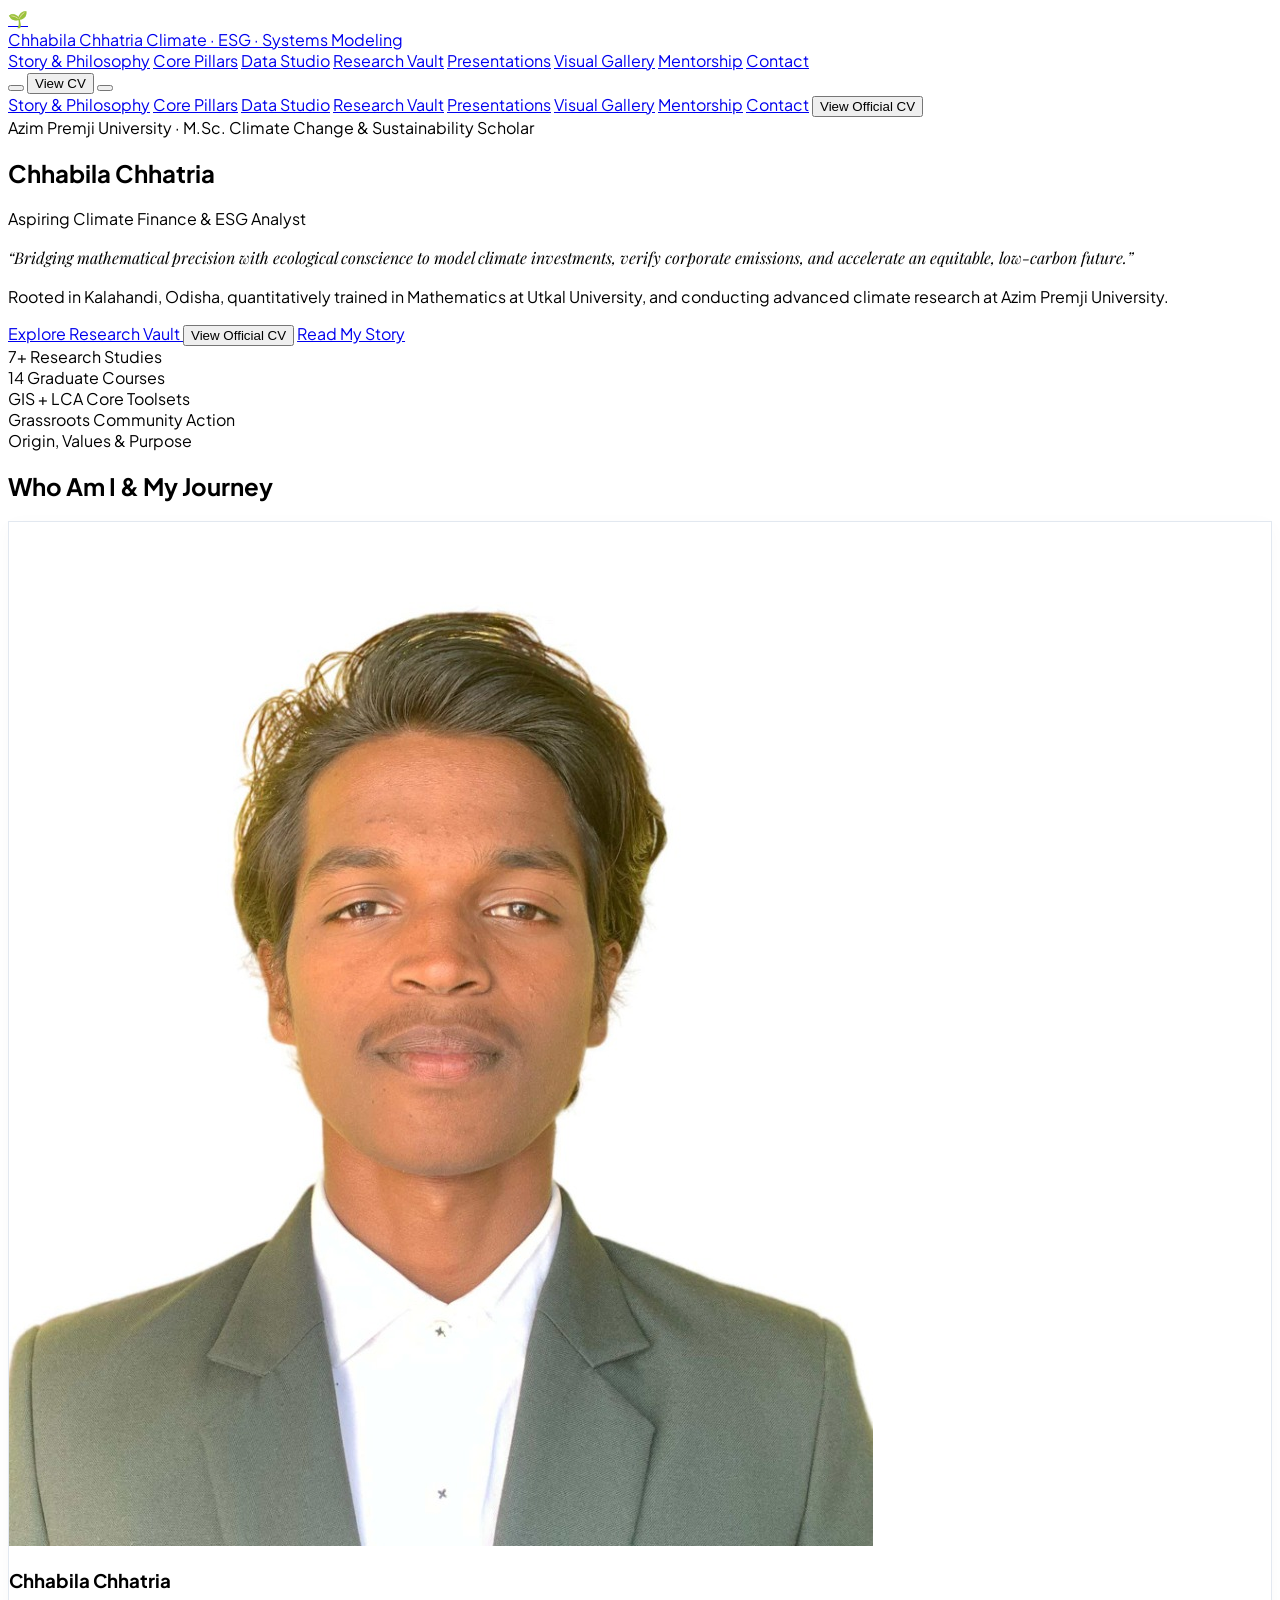
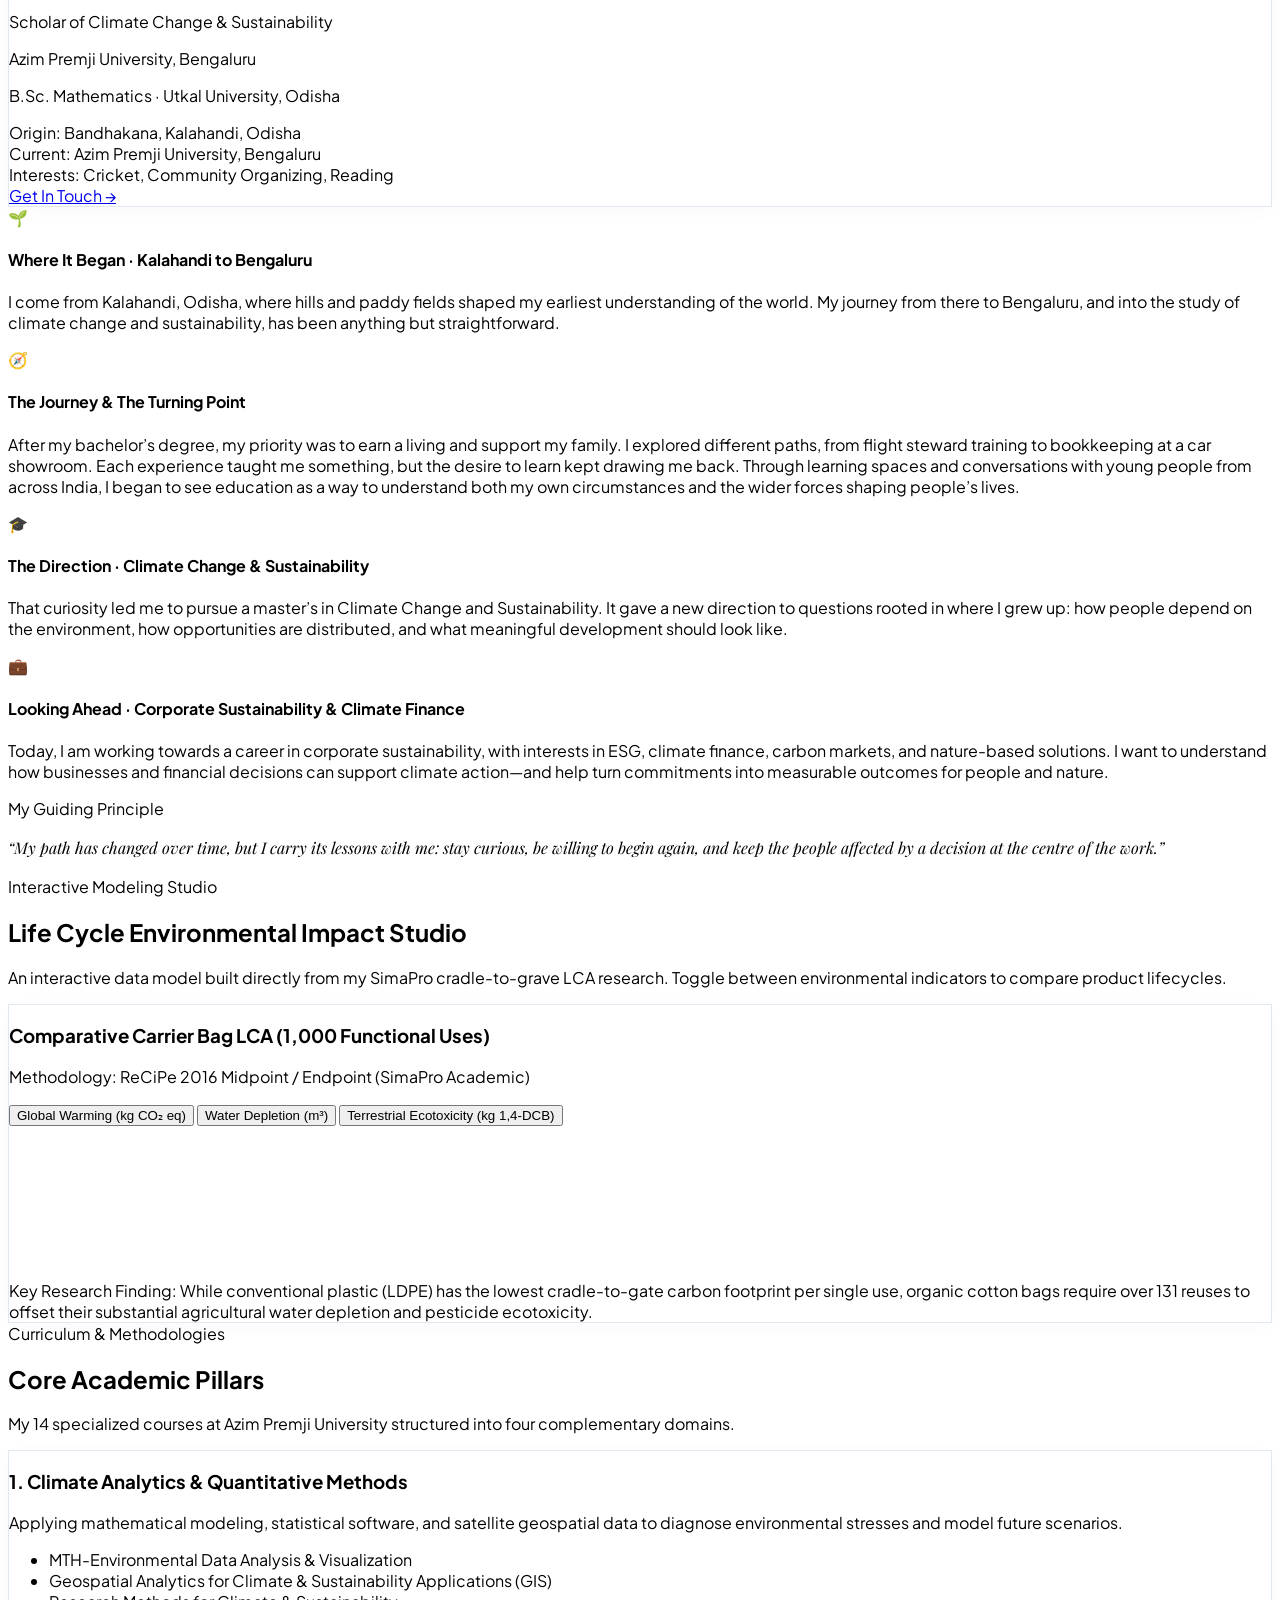
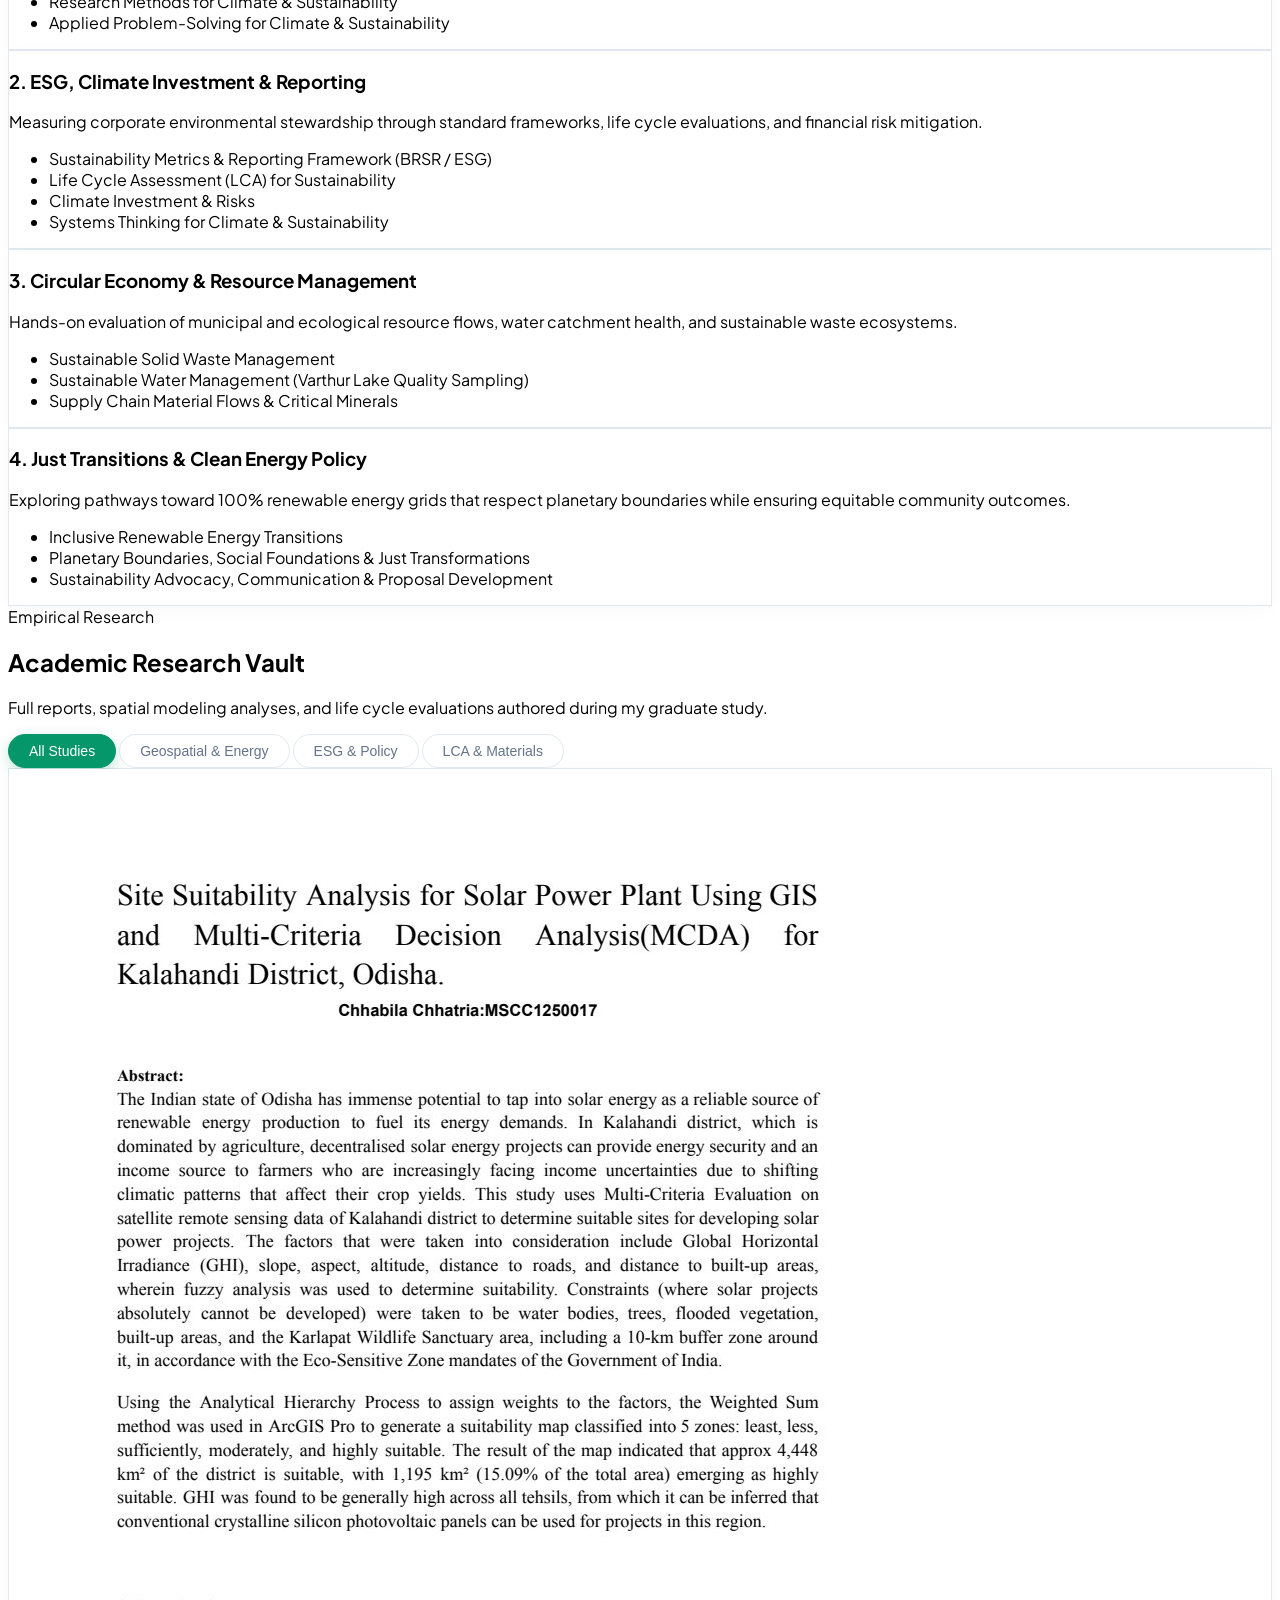
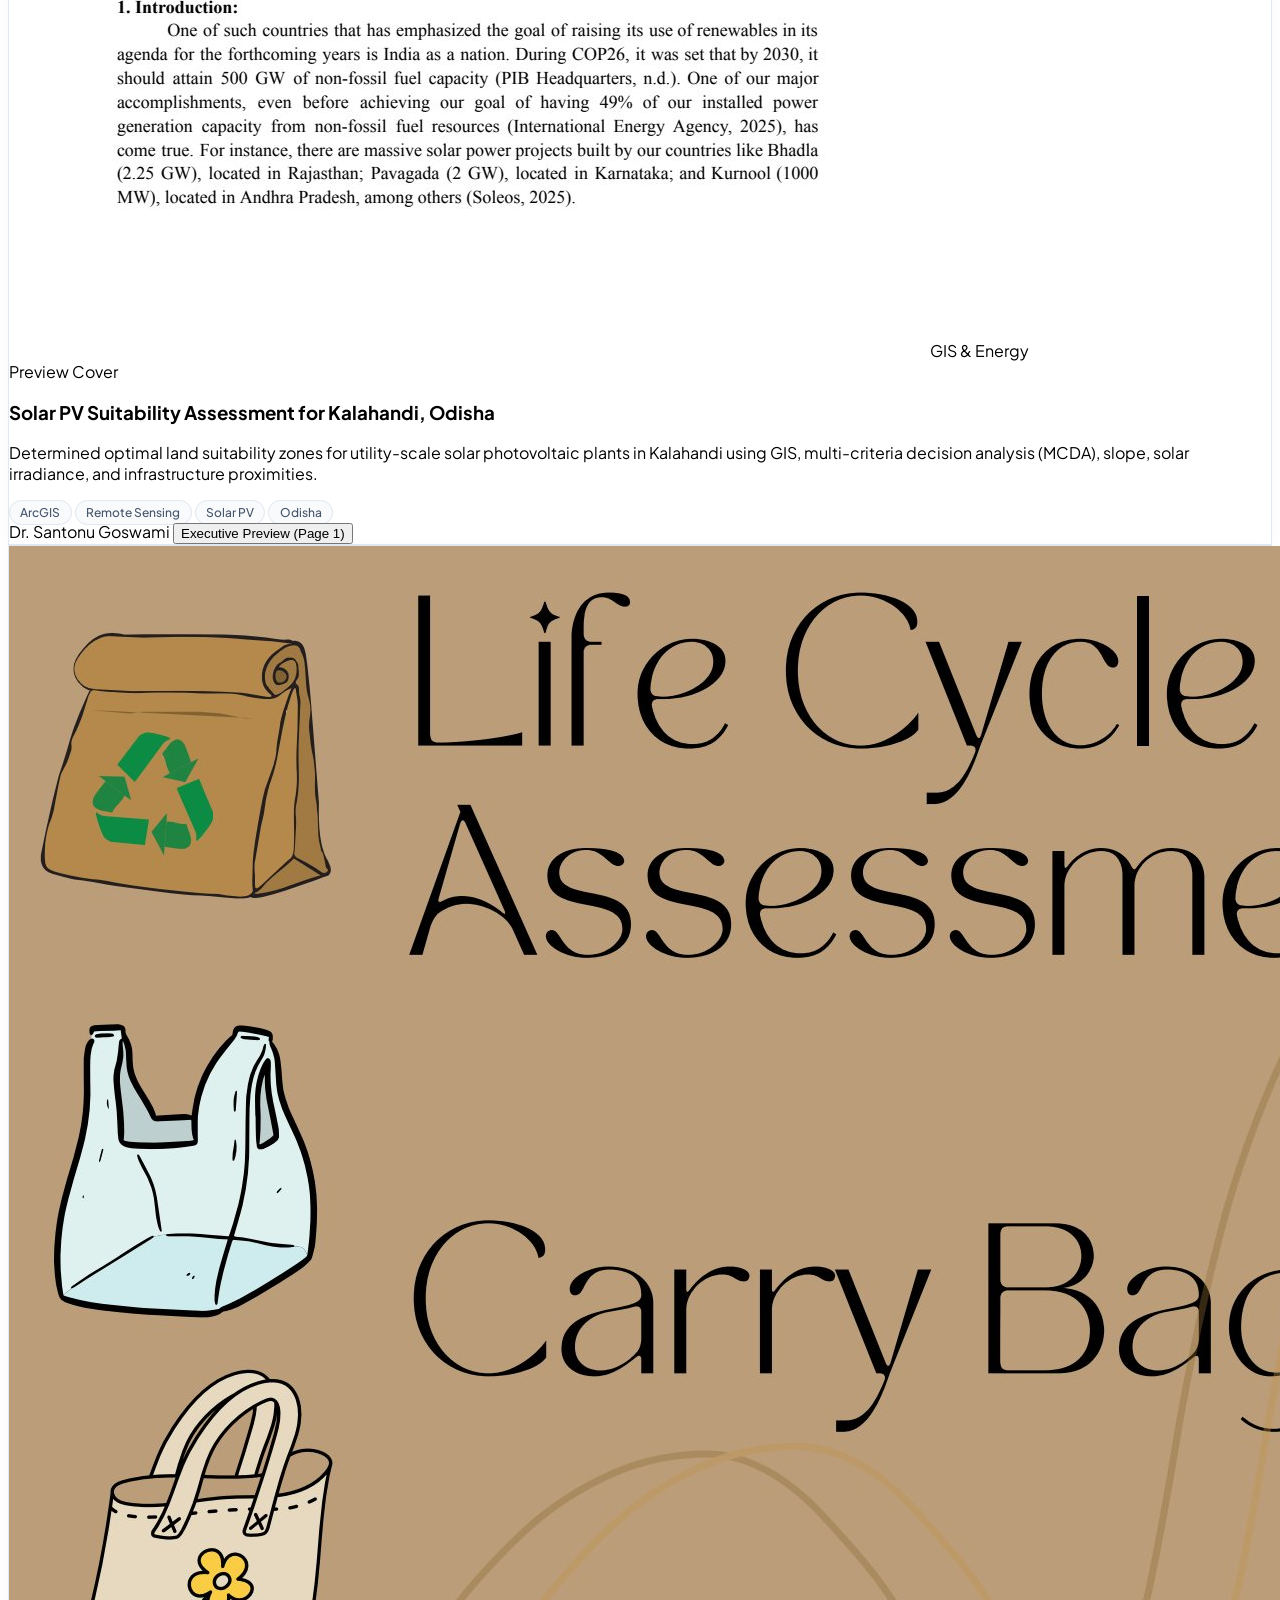
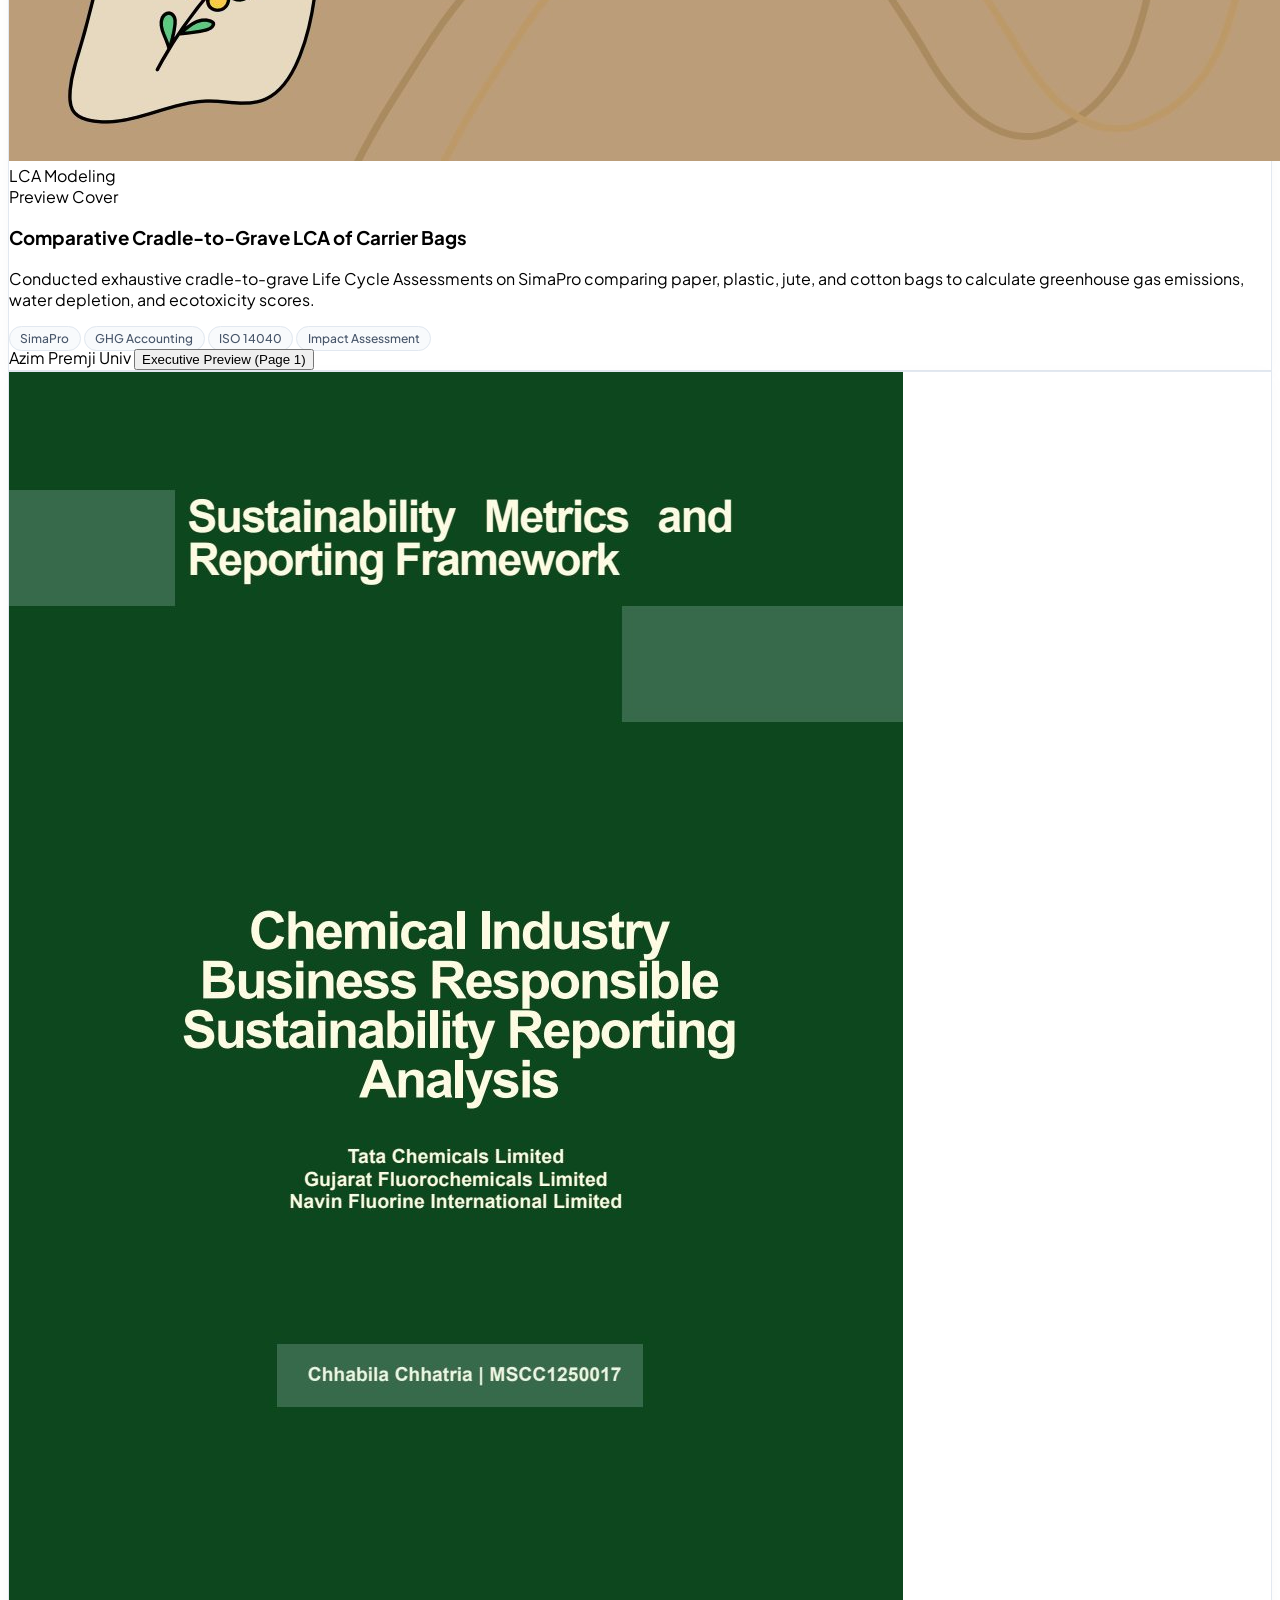
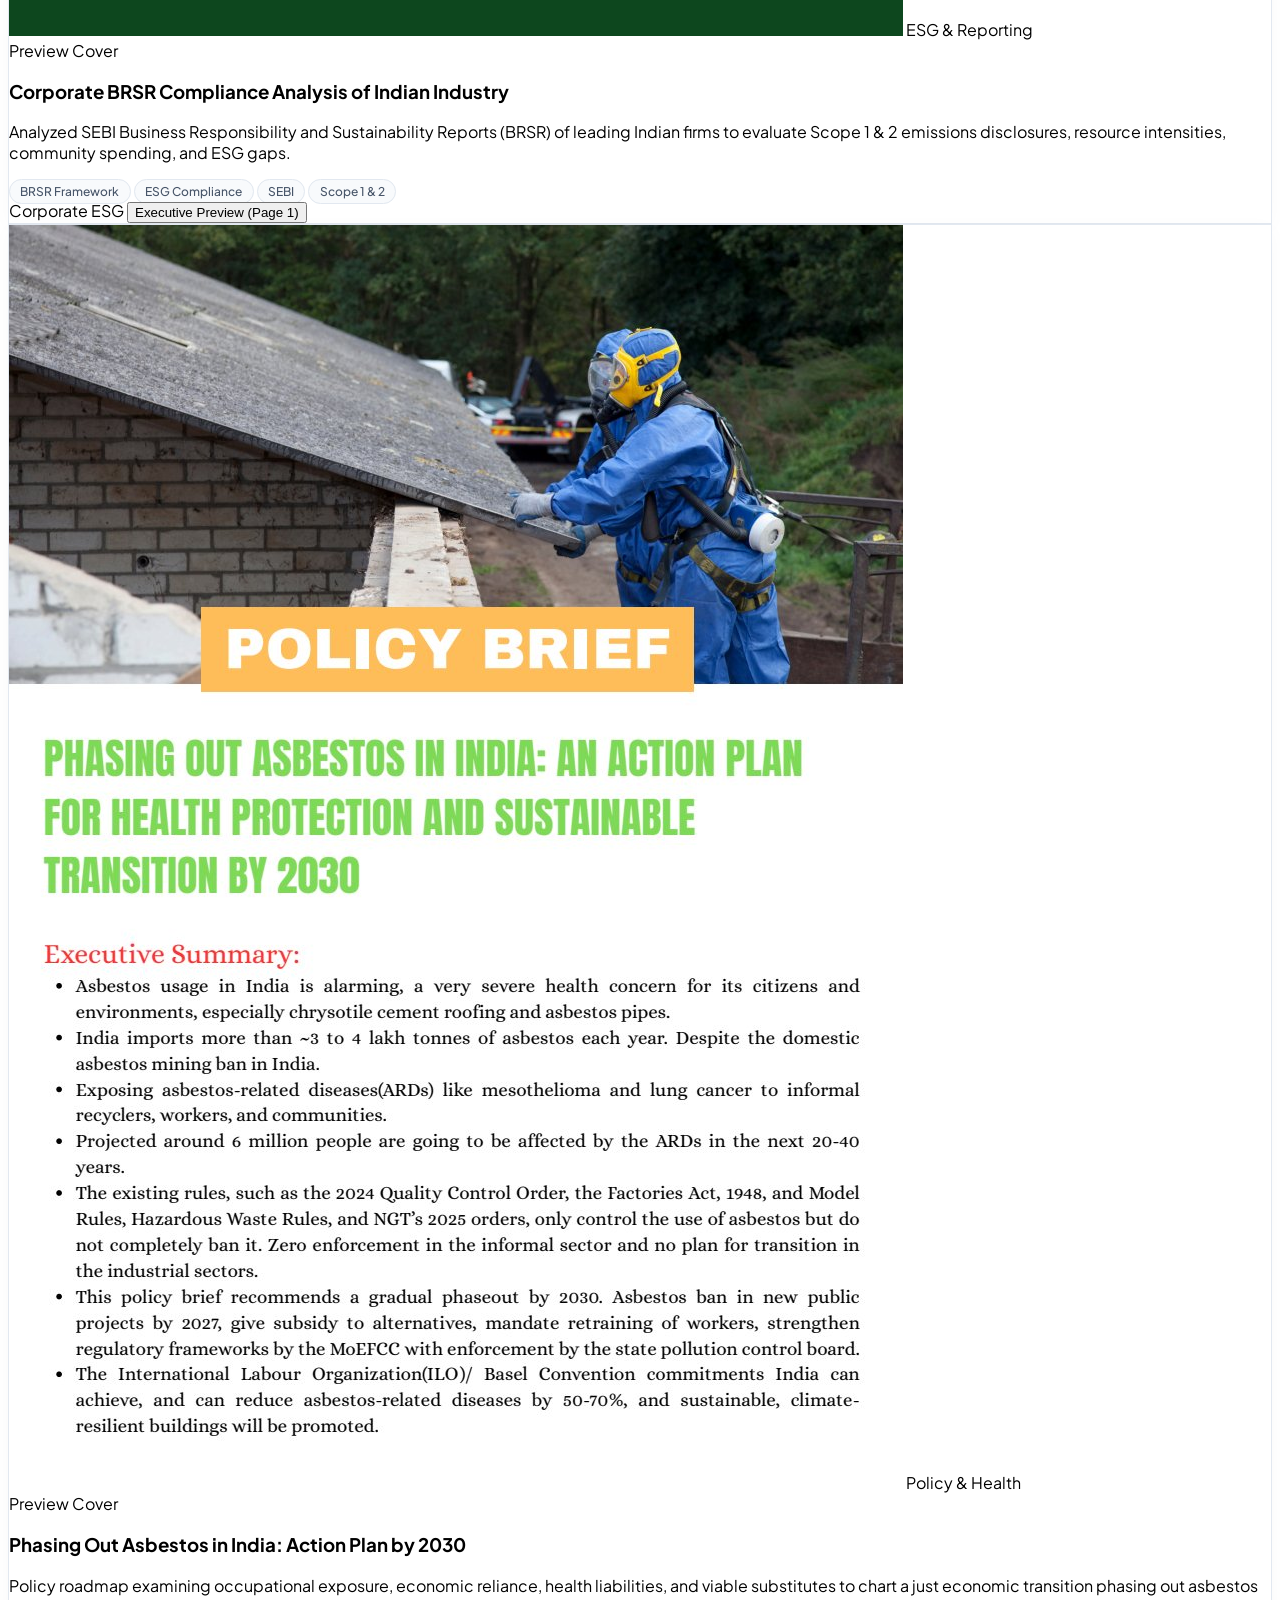
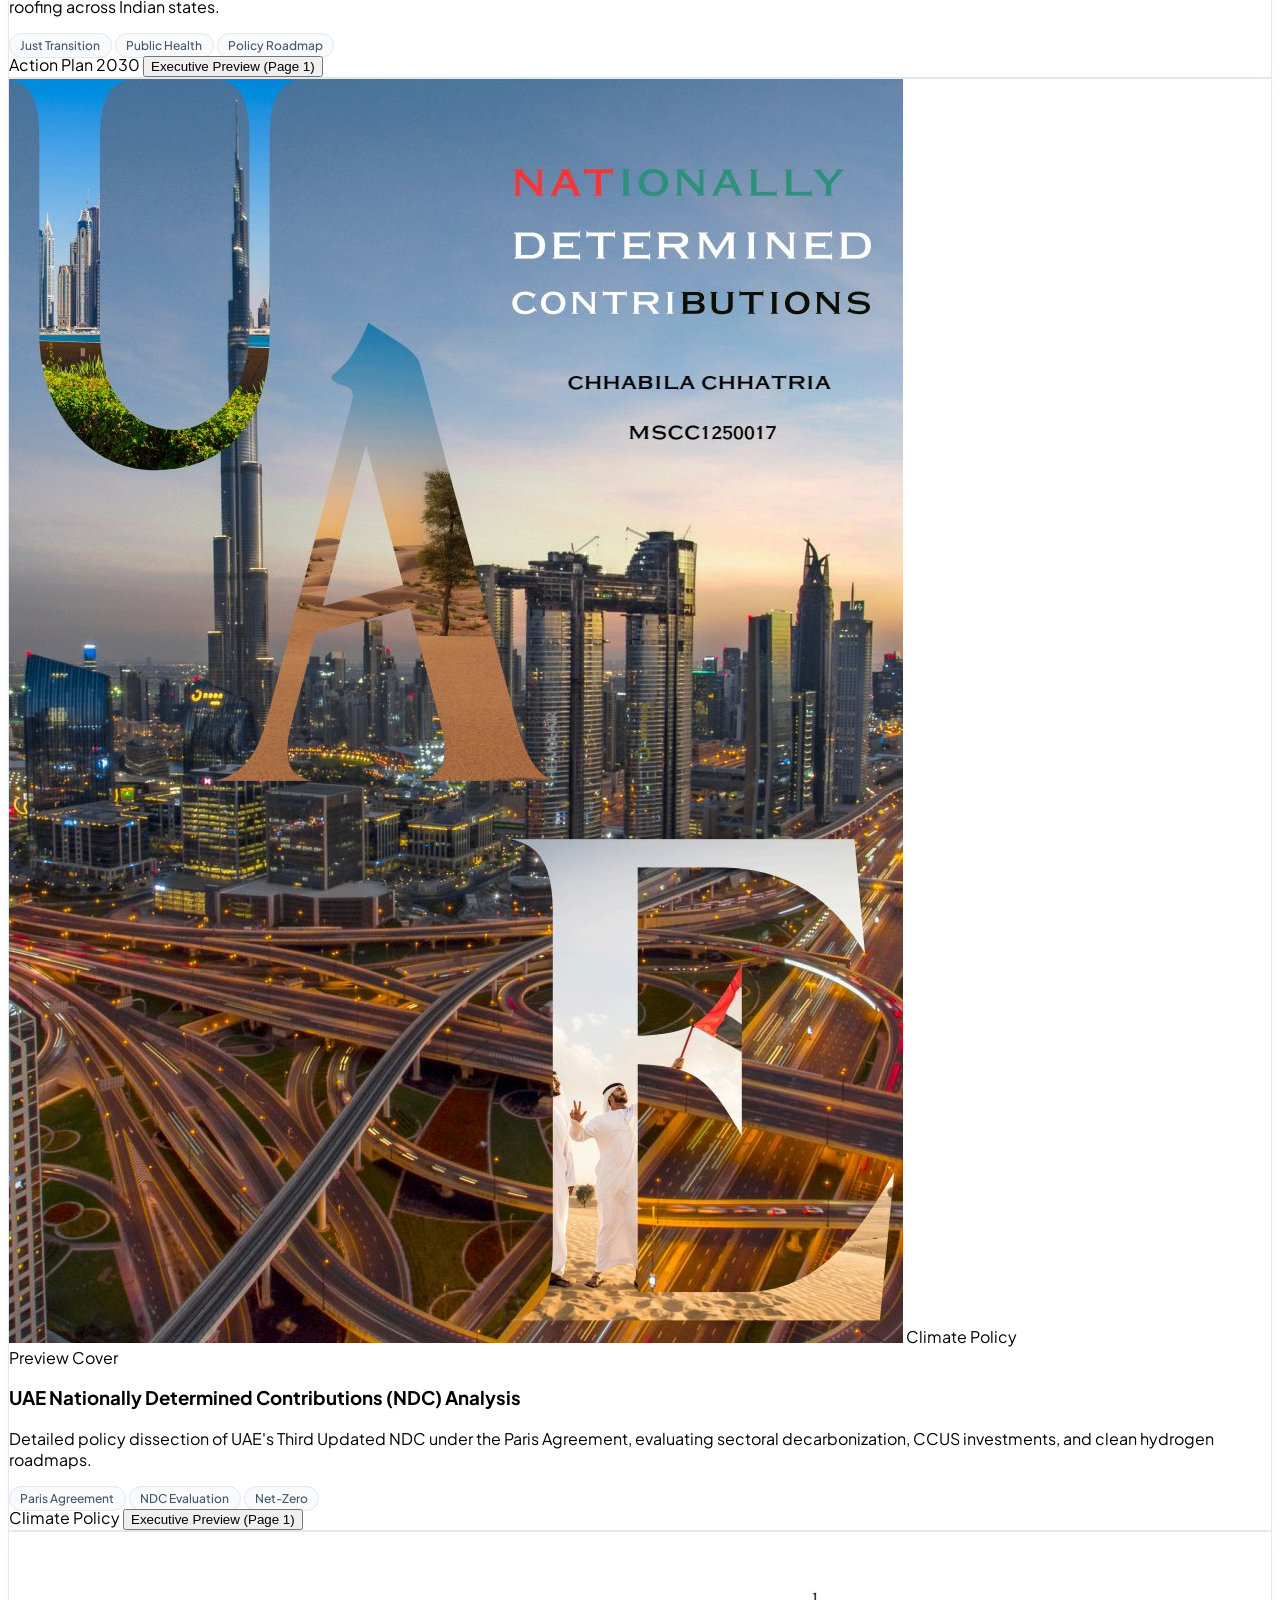
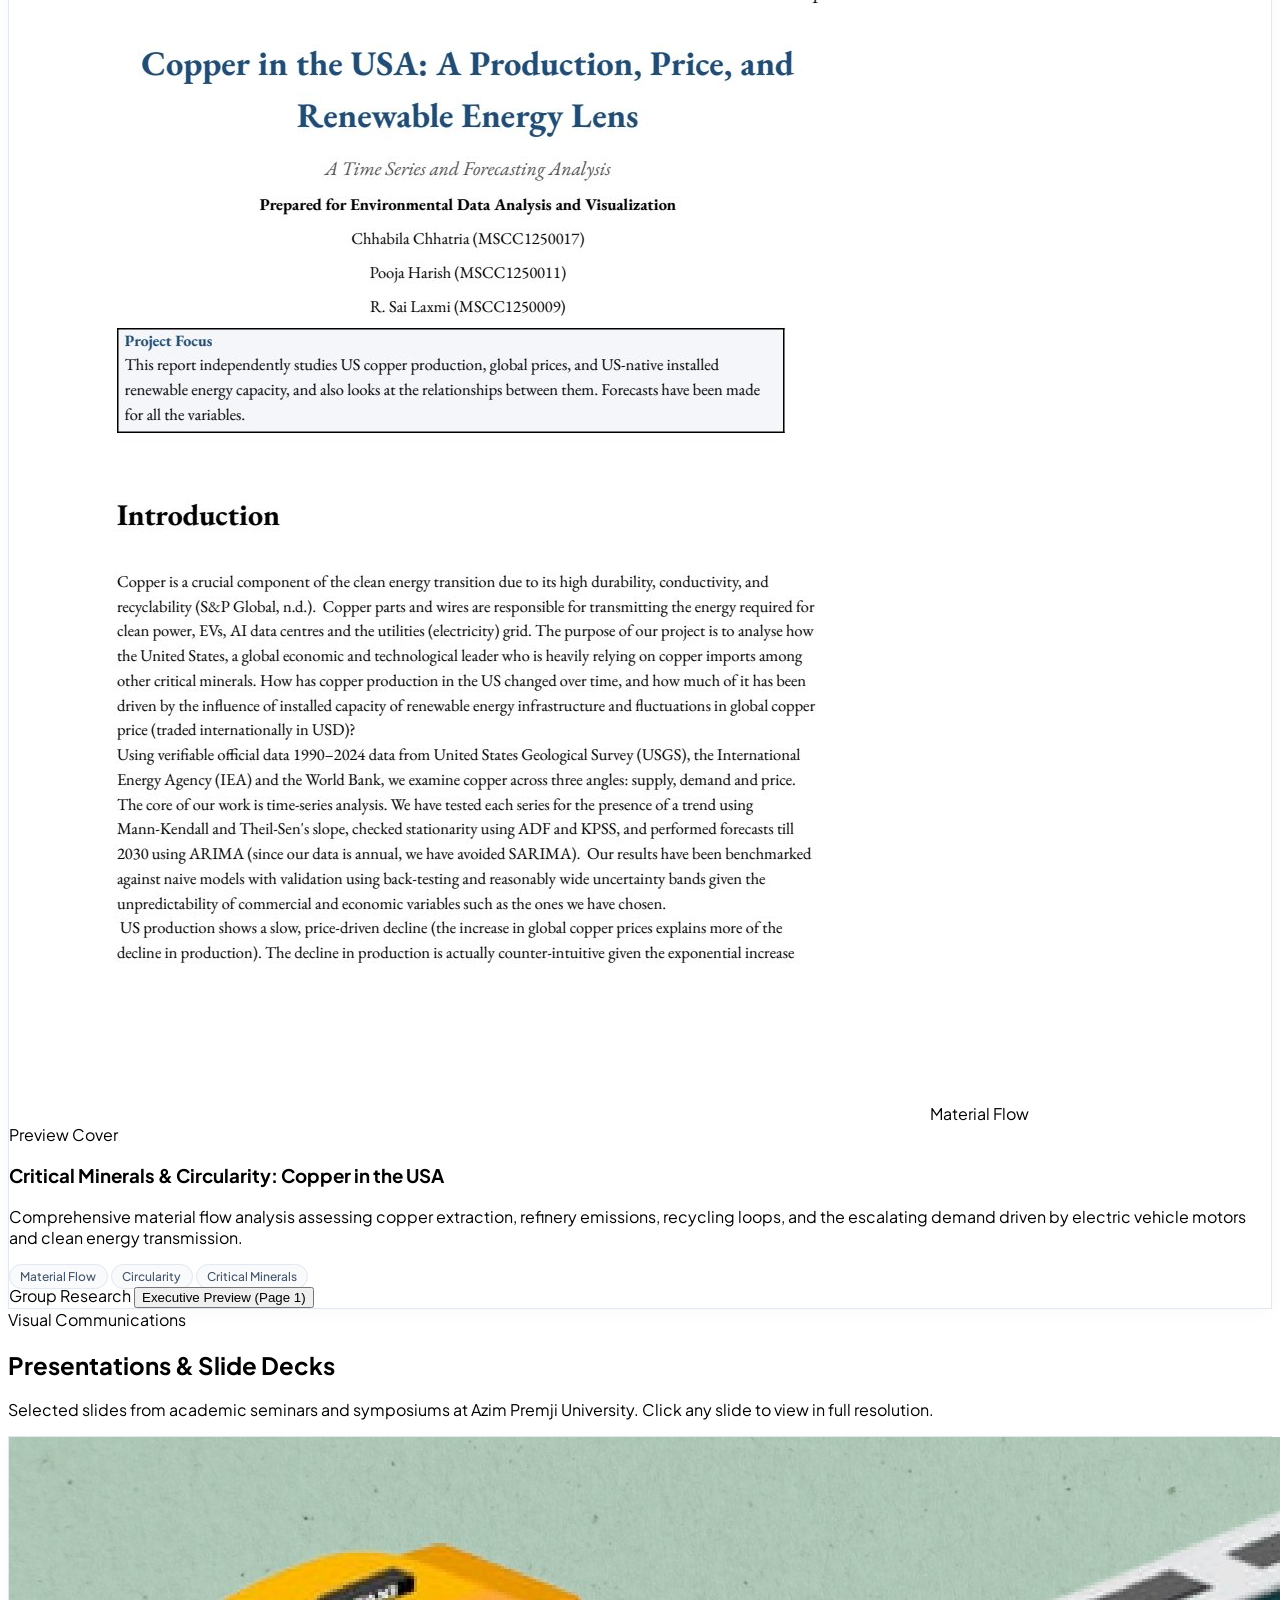
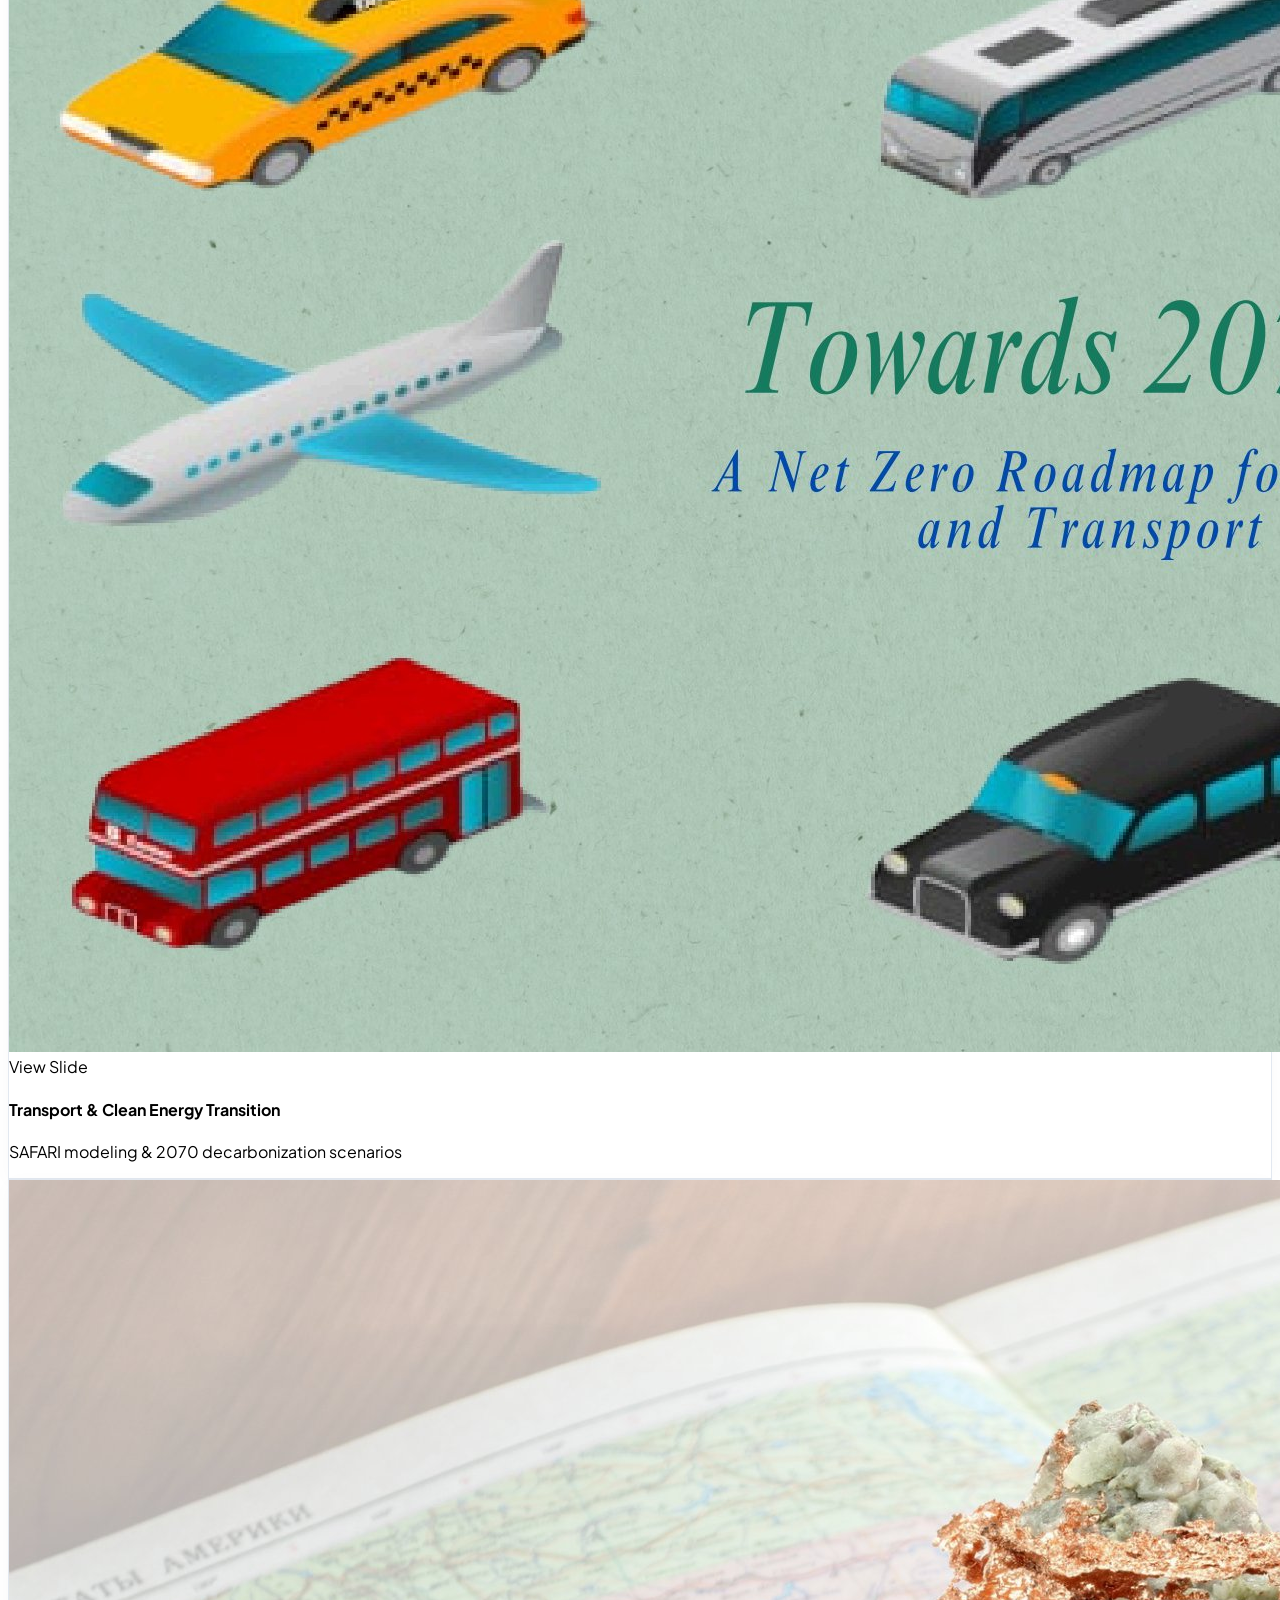
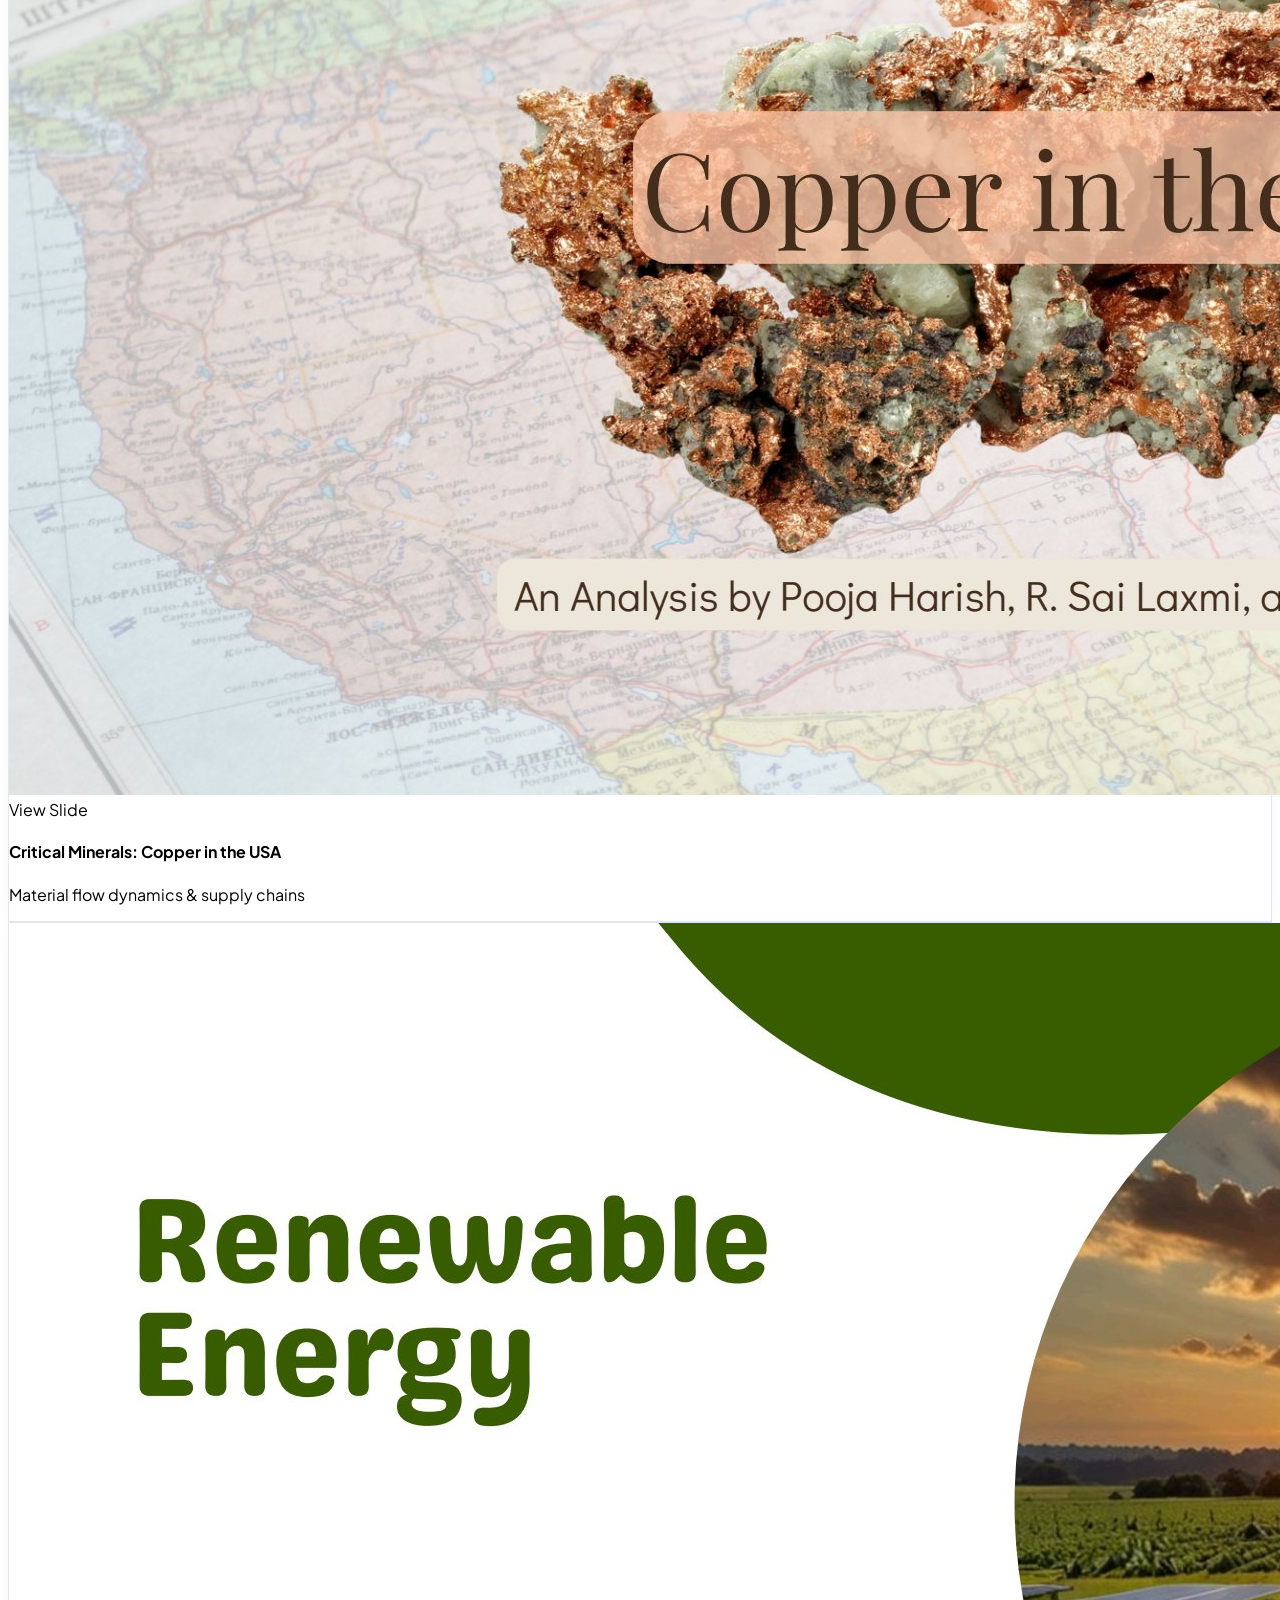
==== commit 38f7c912: "Update About Me with authentic personal journey and philosophy" ====
--- a/index.html
+++ b/index.html
@@ -255,50 +255,61 @@
           </div>
         </div>
 
-        <!-- Right Column: The 4 Narrative Chapters -->
-        <div class="lg:col-span-7 space-y-8 text-slate-600 dark:text-slate-300">
+        <!-- Right Column: Personal Narrative & Philosophy -->
+        <div class="lg:col-span-7 space-y-6 text-slate-700 dark:text-slate-200">
           
-          <!-- Chapter 1 -->
-          <div class="p-6 rounded-2xl bg-white dark:bg-slate-900/50 border border-slate-200/70 dark:border-white/5 space-y-2">
+          <!-- Opening Roots -->
+          <div class="p-6 sm:p-7 rounded-3xl bg-white dark:bg-slate-900/60 border border-slate-200/80 dark:border-white/10 shadow-xs space-y-3">
             <div class="flex items-center gap-3 text-emerald-600 dark:text-emerald-400">
-              <span class="w-7 h-7 rounded-lg bg-emerald-100 dark:bg-emerald-950/70 flex items-center justify-center font-bold text-xs">1</span>
-              <h4 class="font-bold text-slate-900 dark:text-white text-base">The Soil & Roots · Kalahandi, Odisha</h4>
-            </div>
-            <p class="text-sm leading-relaxed pl-10">
-              Growing up in Bandhakana, Kalahandi, I observed the profound bond between local rural communities and land resources—alongside the severe vulnerabilities of agrarian life to erratic climate shocks. When unauthorized mining threatened our locality's natural hillock, I mobilized local youth to halt illegal extraction and initiated a grassroots tree plantation drive to reforest the hillock. That direct experience taught me that real sustainability begins with community stewardship.
+              <span class="w-8 h-8 rounded-xl bg-emerald-100 dark:bg-emerald-950/70 flex items-center justify-center font-bold text-sm">🌱</span>
+              <h4 class="font-bold text-slate-900 dark:text-white text-base sm:text-lg">Where It Began · Kalahandi to Bengaluru</h4>
+            </div>
+            <p class="text-sm sm:text-base leading-relaxed text-slate-600 dark:text-slate-300">
+              I come from <span class="font-semibold text-slate-900 dark:text-white">Kalahandi, Odisha</span>, where hills and paddy fields shaped my earliest understanding of the world. My journey from there to Bengaluru, and into the study of climate change and sustainability, has been anything but straightforward.
             </p>
           </div>
 
-          <!-- Chapter 2 -->
-          <div class="p-6 rounded-2xl bg-white dark:bg-slate-900/50 border border-slate-200/70 dark:border-white/5 space-y-2">
+          <!-- The Real World & Finding Purpose -->
+          <div class="p-6 sm:p-7 rounded-3xl bg-white dark:bg-slate-900/60 border border-slate-200/80 dark:border-white/10 shadow-xs space-y-3">
             <div class="flex items-center gap-3 text-teal-600 dark:text-teal-400">
-              <span class="w-7 h-7 rounded-lg bg-teal-100 dark:bg-teal-950/70 flex items-center justify-center font-bold text-xs">2</span>
-              <h4 class="font-bold text-slate-900 dark:text-white text-base">The Mathematical Foundation · Utkal University</h4>
-            </div>
-            <p class="text-sm leading-relaxed pl-10">
-              At Utkal University, I pursued my B.Sc. in Mathematics, immersing myself in calculus, differential equations, abstract algebra, and probability. This rigorous quantitative grounding gave me an analytical lens to decode complex phenomena. While many viewed mathematics purely in theory, I sought to channel it toward empirical, ecological challenges.
+              <span class="w-8 h-8 rounded-xl bg-teal-100 dark:bg-teal-950/70 flex items-center justify-center font-bold text-sm">🧭</span>
+              <h4 class="font-bold text-slate-900 dark:text-white text-base sm:text-lg">The Journey & The Turning Point</h4>
+            </div>
+            <p class="text-sm sm:text-base leading-relaxed text-slate-600 dark:text-slate-300">
+              After my bachelor’s degree, my priority was to earn a living and support my family. I explored different paths, from flight steward training to bookkeeping at a car showroom. Each experience taught me something, but the desire to learn kept drawing me back. Through learning spaces and conversations with young people from across India, I began to see education as a way to understand both my own circumstances and the wider forces shaping people’s lives.
             </p>
           </div>
 
-          <!-- Chapter 3 -->
-          <div class="p-6 rounded-2xl bg-white dark:bg-slate-900/50 border border-slate-200/70 dark:border-white/5 space-y-2">
+          <!-- Academic Scholarship at APU -->
+          <div class="p-6 sm:p-7 rounded-3xl bg-white dark:bg-slate-900/60 border border-slate-200/80 dark:border-white/10 shadow-xs space-y-3">
             <div class="flex items-center gap-3 text-cyan-600 dark:text-cyan-400">
-              <span class="w-7 h-7 rounded-lg bg-cyan-100 dark:bg-cyan-950/70 flex items-center justify-center font-bold text-xs">3</span>
-              <h4 class="font-bold text-slate-900 dark:text-white text-base">The Scholarship · Azim Premji University</h4>
-            </div>
-            <p class="text-sm leading-relaxed pl-10">
-              Joining Azim Premji University for my Master's in Climate Change & Sustainability brought my quantitative background into full alignment with planetary science. Guided by mentors like Prof. Harini Nagendra and Dr. Santonu Goswami, I mastered Life Cycle Assessments on SimaPro, geospatial remote sensing in ArcGIS/TerrSet, SAFARI energy modeling, and SEBI BRSR corporate compliance frameworks.
+              <span class="w-8 h-8 rounded-xl bg-cyan-100 dark:bg-cyan-950/70 flex items-center justify-center font-bold text-sm">🎓</span>
+              <h4 class="font-bold text-slate-900 dark:text-white text-base sm:text-lg">The Direction · Climate Change & Sustainability</h4>
+            </div>
+            <p class="text-sm sm:text-base leading-relaxed text-slate-600 dark:text-slate-300">
+              That curiosity led me to pursue a master’s in Climate Change and Sustainability. It gave a new direction to questions rooted in where I grew up: how people depend on the environment, how opportunities are distributed, and what meaningful development should look like.
             </p>
           </div>
 
-          <!-- Chapter 4 -->
-          <div class="p-6 rounded-2xl bg-white dark:bg-slate-900/50 border border-slate-200/70 dark:border-white/5 space-y-2">
-            <div class="flex items-center gap-3 text-amber-600 dark:text-amber-400">
-              <span class="w-7 h-7 rounded-lg bg-amber-100 dark:bg-amber-950/70 flex items-center justify-center font-bold text-xs">4</span>
-              <h4 class="font-bold text-slate-900 dark:text-white text-base">My Vision & Dream · 2030 and Beyond</h4>
-            </div>
-            <p class="text-sm leading-relaxed pl-10">
-              My vision is to become a leading voice in **Climate Finance, Carbon Accounting, and Corporate Responsibility in India and the Global South**. I aim to help enterprises audit their true environmental liabilities, accelerate transparent carbon offset mechanisms, and ensure that the transition to clean energy creates dignified, inclusive livelihoods for frontline communities.
+          <!-- Career Vision & Focus -->
+          <div class="p-6 sm:p-7 rounded-3xl bg-white dark:bg-slate-900/60 border border-slate-200/80 dark:border-white/10 shadow-xs space-y-3">
+            <div class="flex items-center gap-3 text-emerald-600 dark:text-emerald-400">
+              <span class="w-8 h-8 rounded-xl bg-emerald-100 dark:bg-emerald-950/70 flex items-center justify-center font-bold text-sm">💼</span>
+              <h4 class="font-bold text-slate-900 dark:text-white text-base sm:text-lg">Looking Ahead · Corporate Sustainability & Climate Finance</h4>
+            </div>
+            <p class="text-sm sm:text-base leading-relaxed text-slate-600 dark:text-slate-300">
+              Today, I am working towards a career in corporate sustainability, with interests in ESG, climate finance, carbon markets, and nature-based solutions. I want to understand how businesses and financial decisions can support climate action—and help turn commitments into measurable outcomes for people and nature.
+            </p>
+          </div>
+
+          <!-- Core Guiding Principle Callout -->
+          <div class="p-6 sm:p-7 rounded-3xl bg-gradient-to-br from-emerald-500/10 via-teal-500/10 to-transparent border border-emerald-500/30 dark:border-emerald-500/20 backdrop-blur-md space-y-2">
+            <div class="flex items-center gap-2 text-xs font-bold uppercase tracking-wider text-emerald-700 dark:text-emerald-400">
+              <i data-lucide="compass" class="w-4 h-4"></i>
+              <span>My Guiding Principle</span>
+            </div>
+            <p class="editorial-quote text-base sm:text-lg font-serif text-slate-900 dark:text-white leading-relaxed">
+              “My path has changed over time, but I carry its lessons with me: stay curious, be willing to begin again, and keep the people affected by a decision at the centre of the work.”
             </p>
           </div>
 
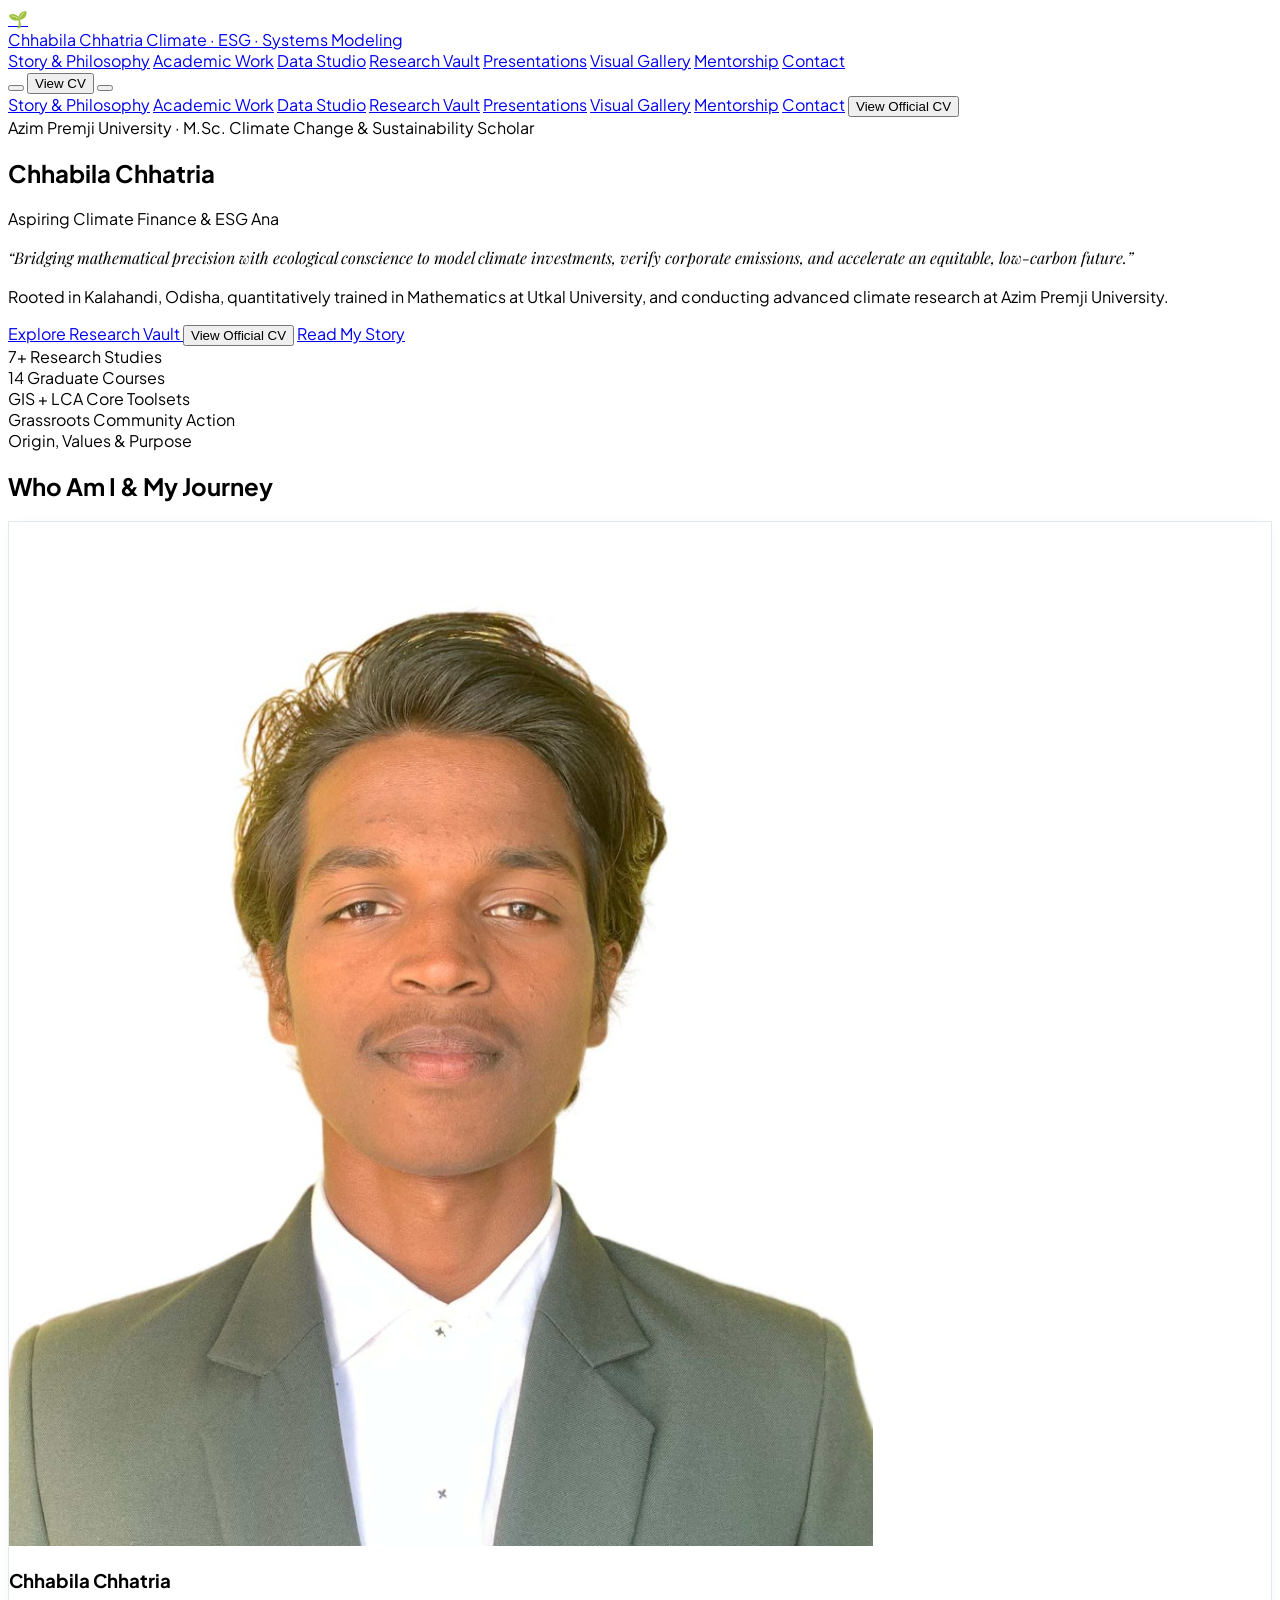
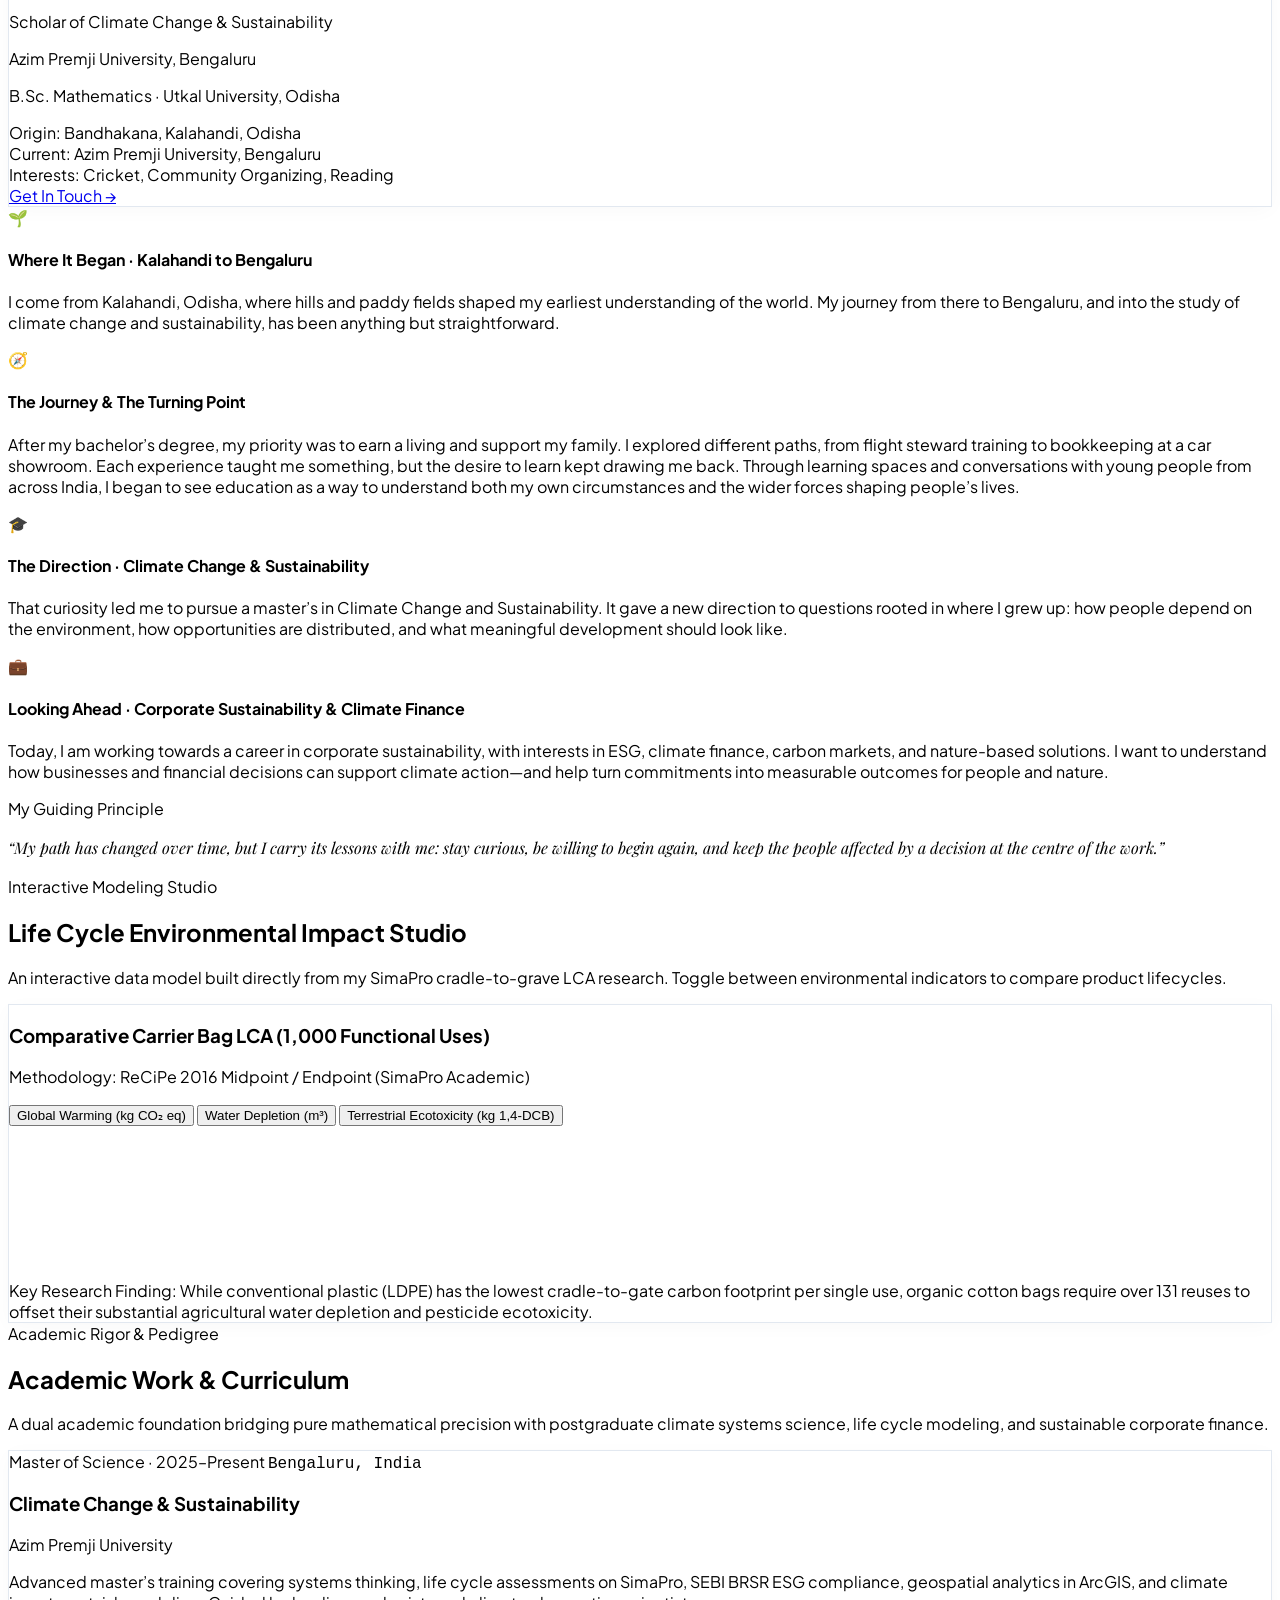
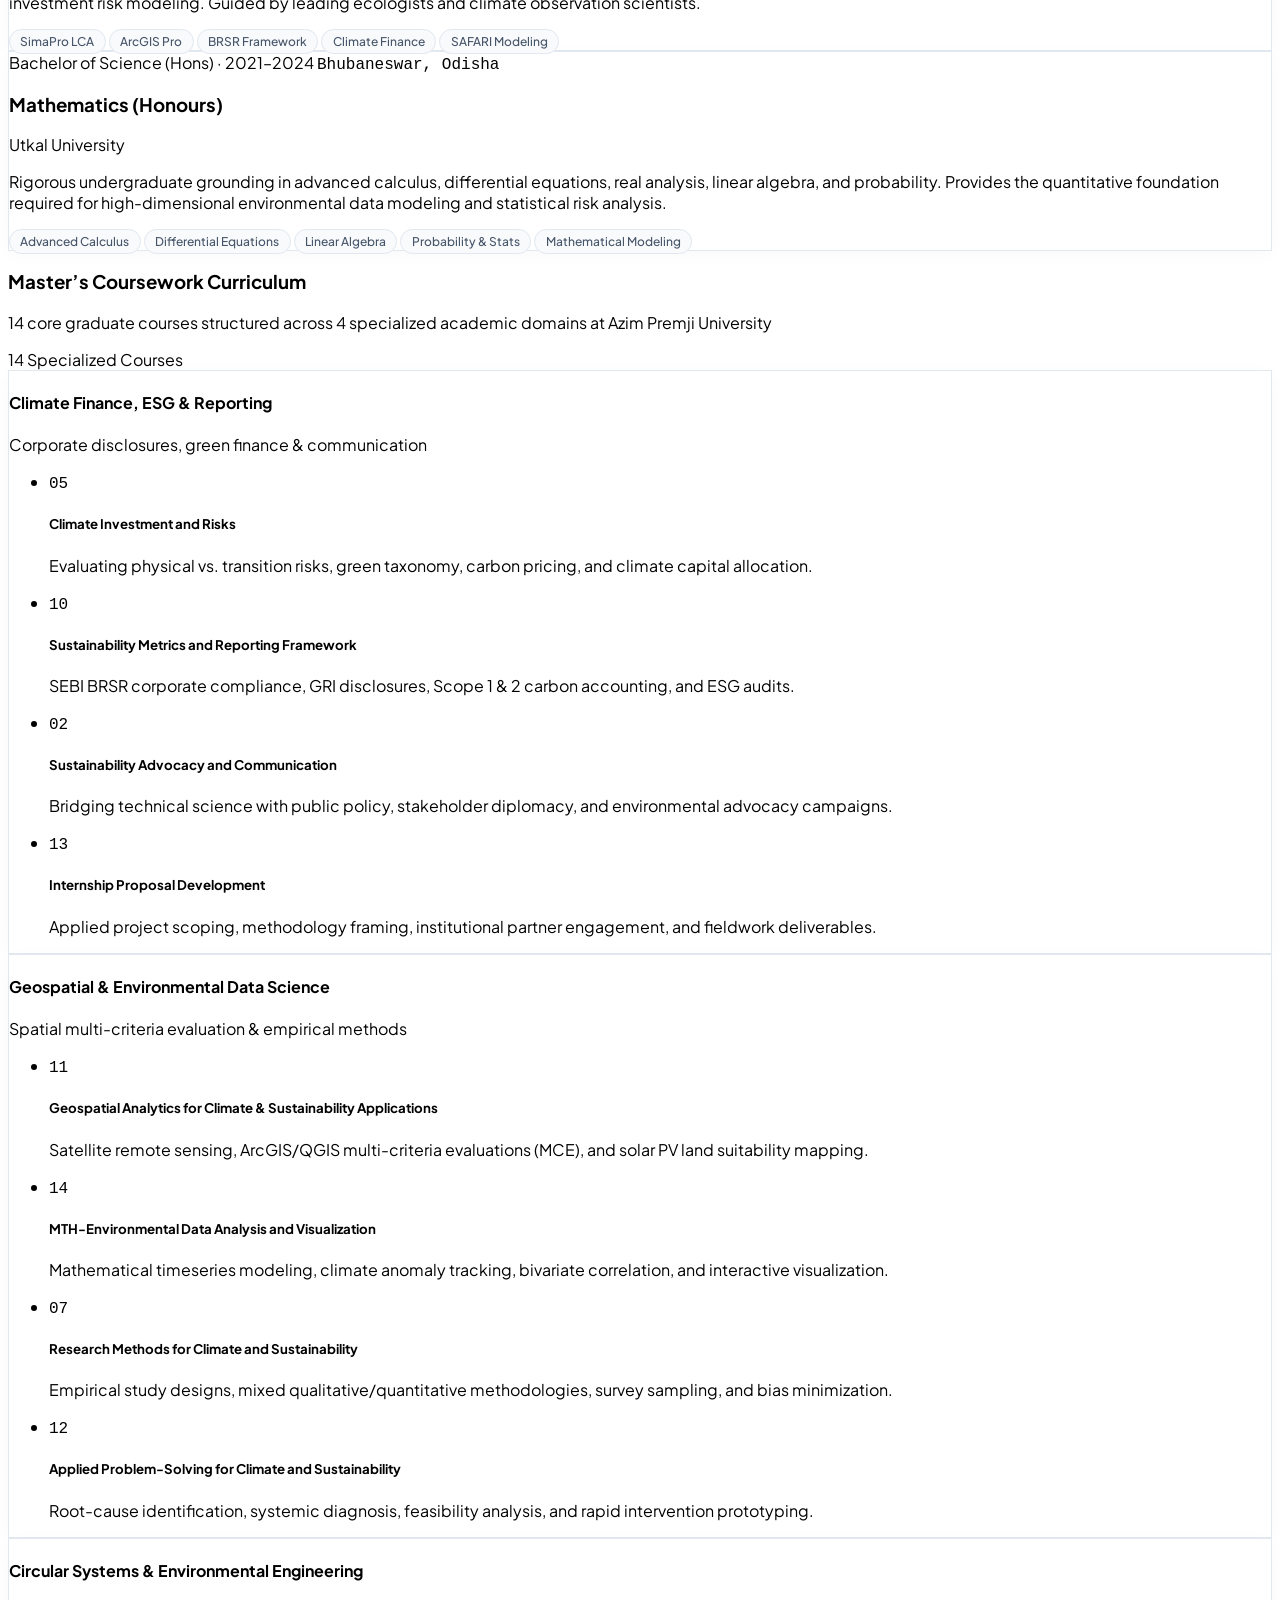
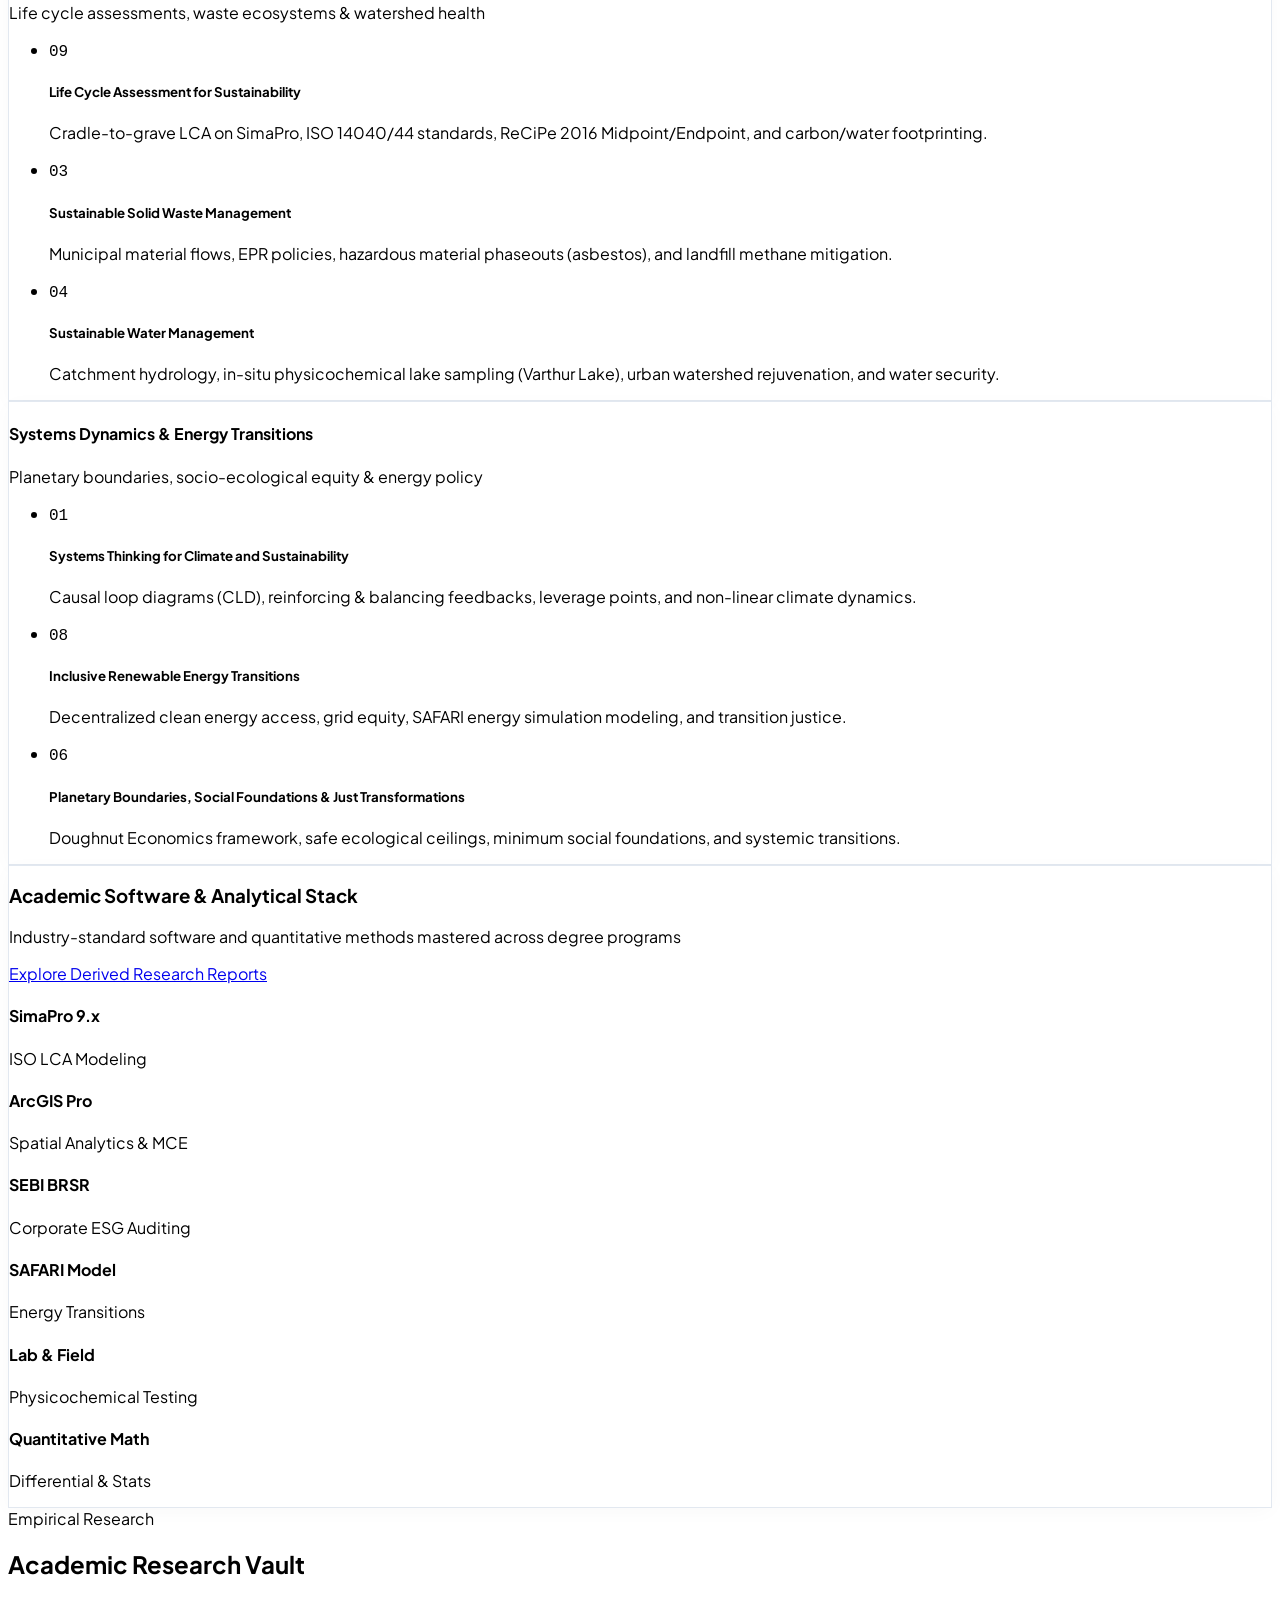
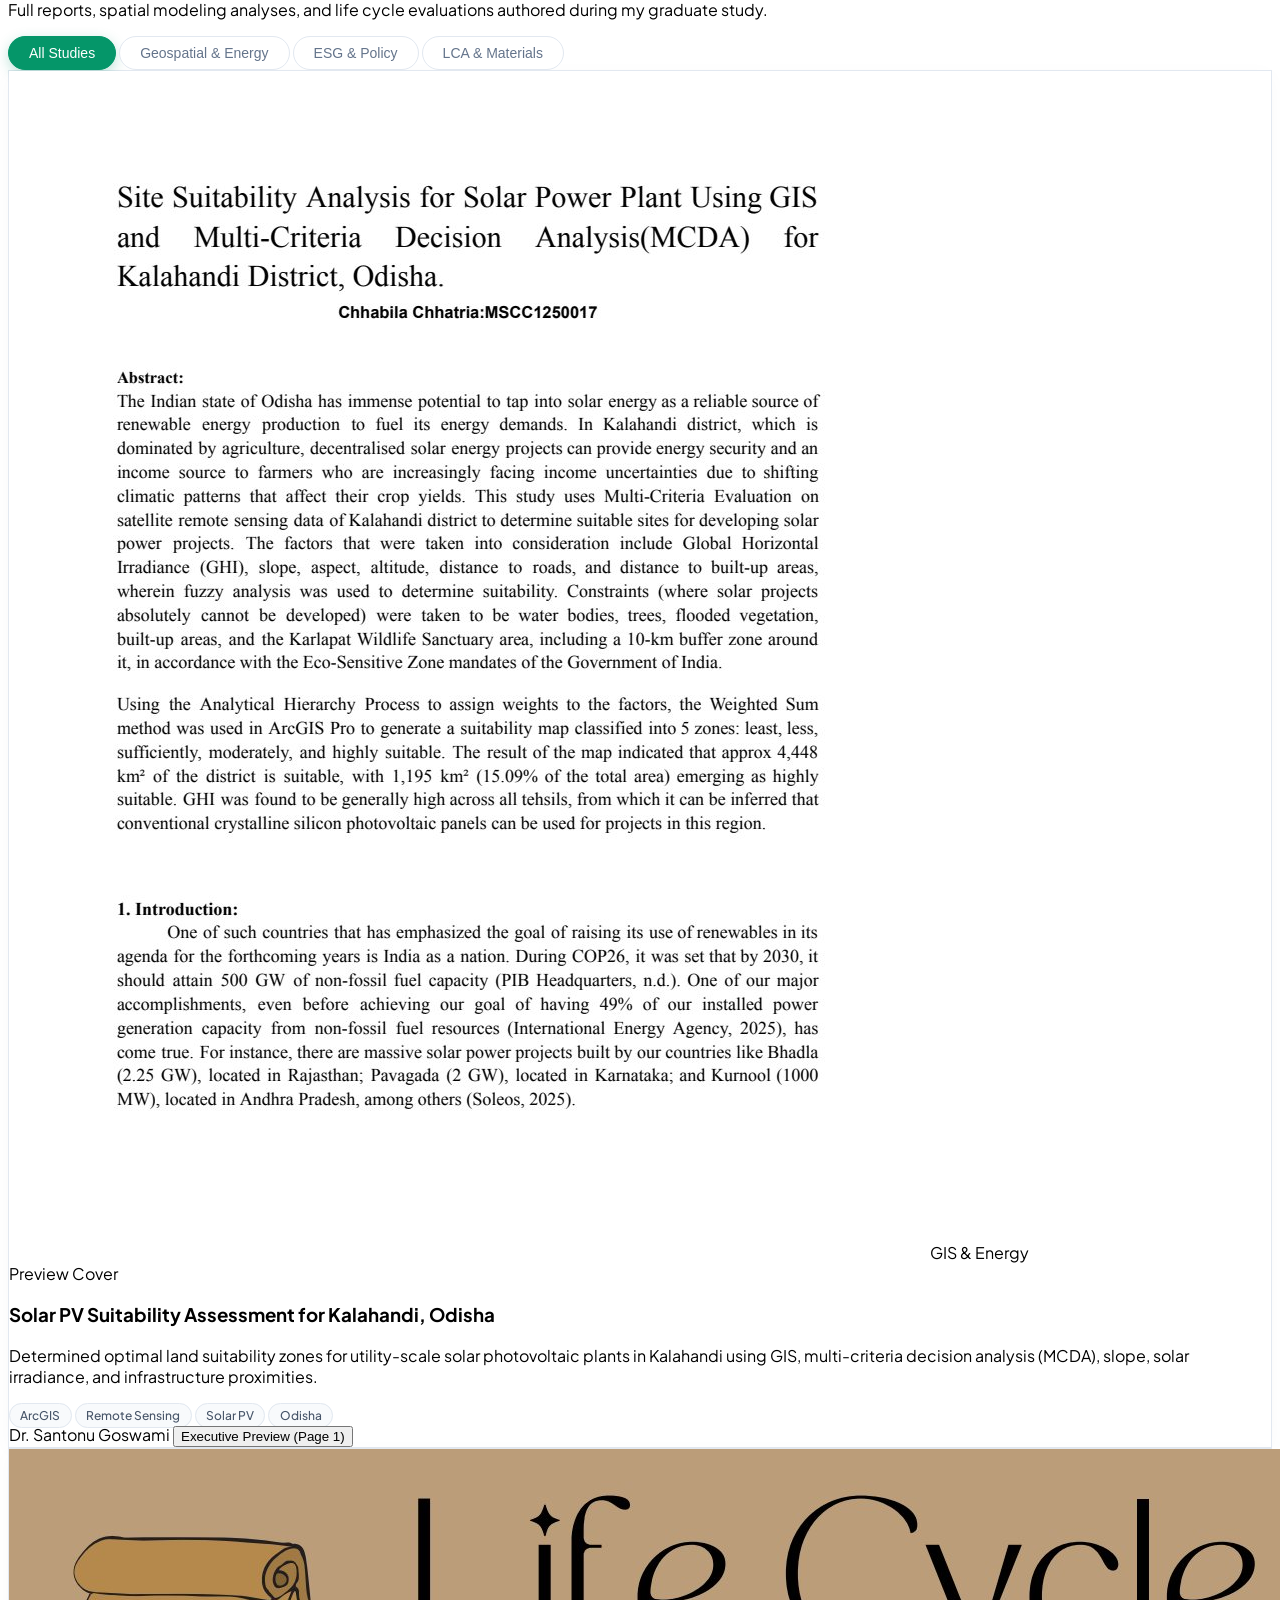
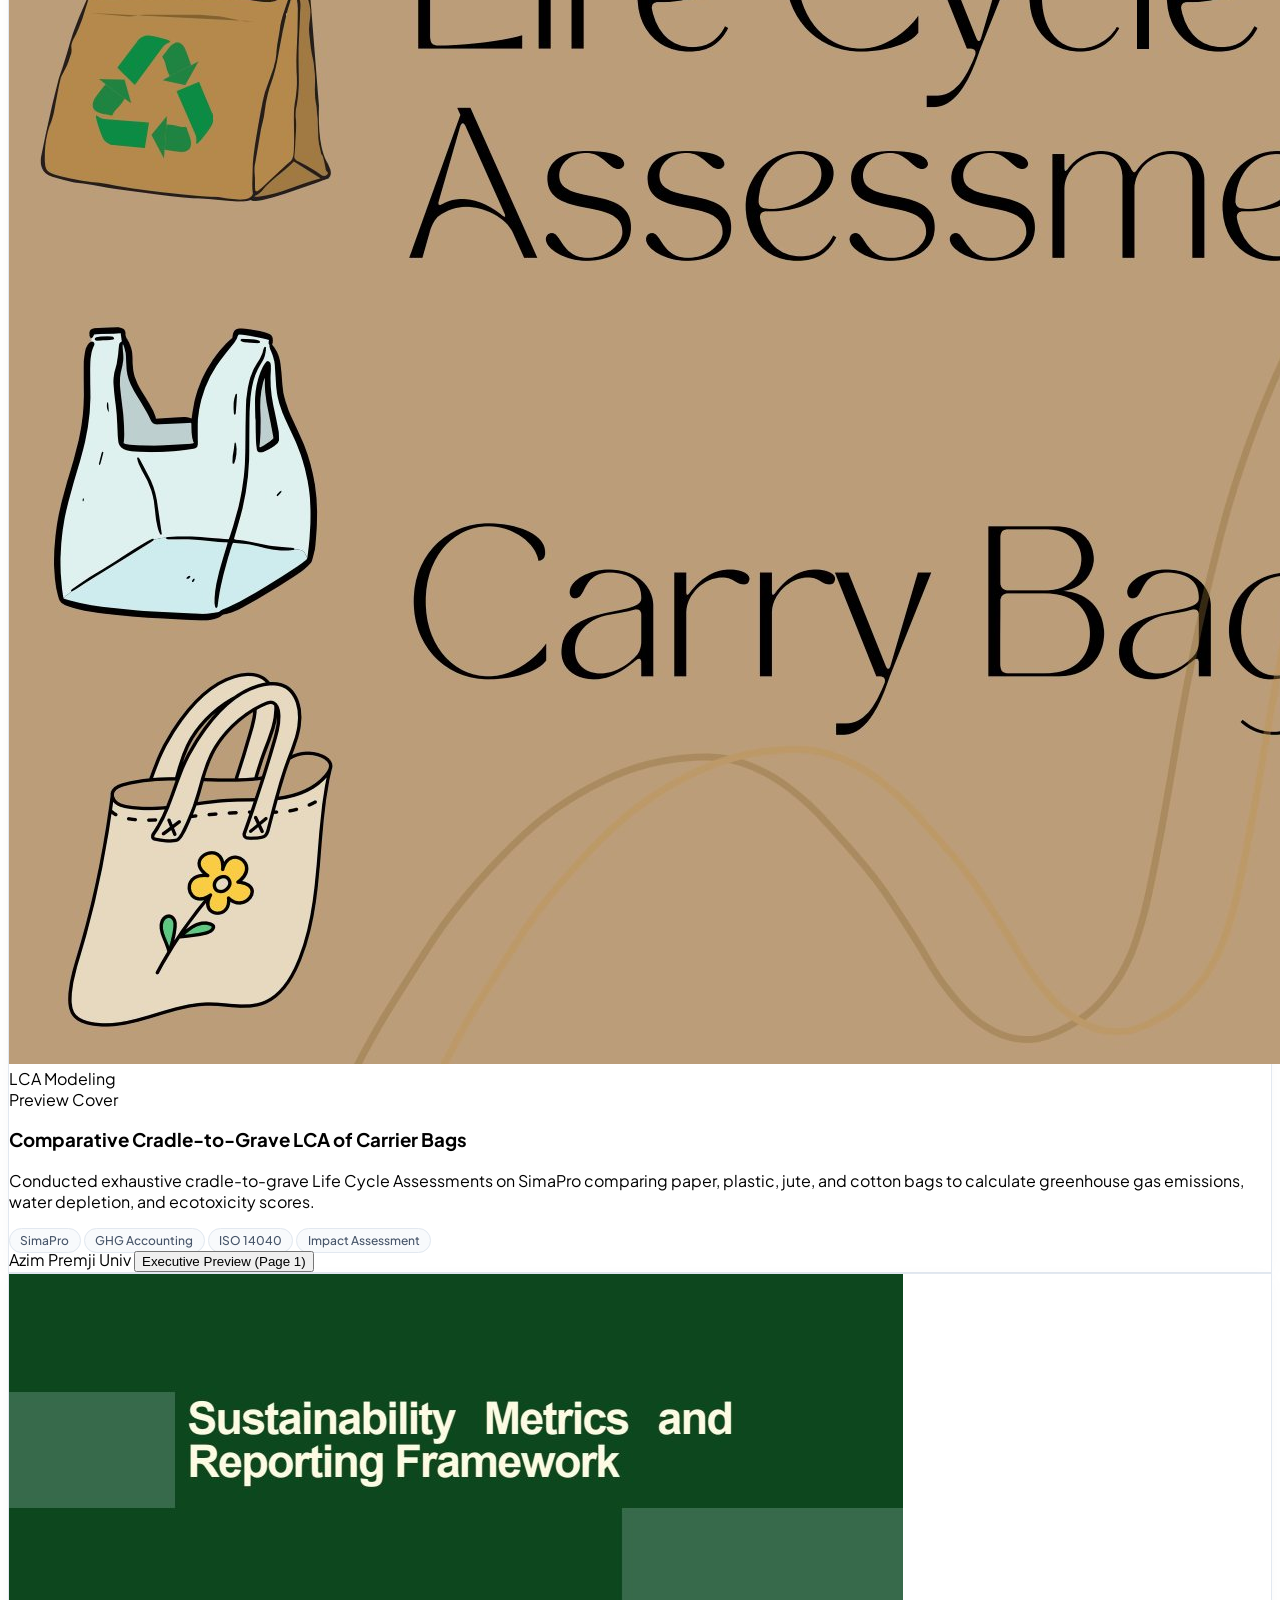
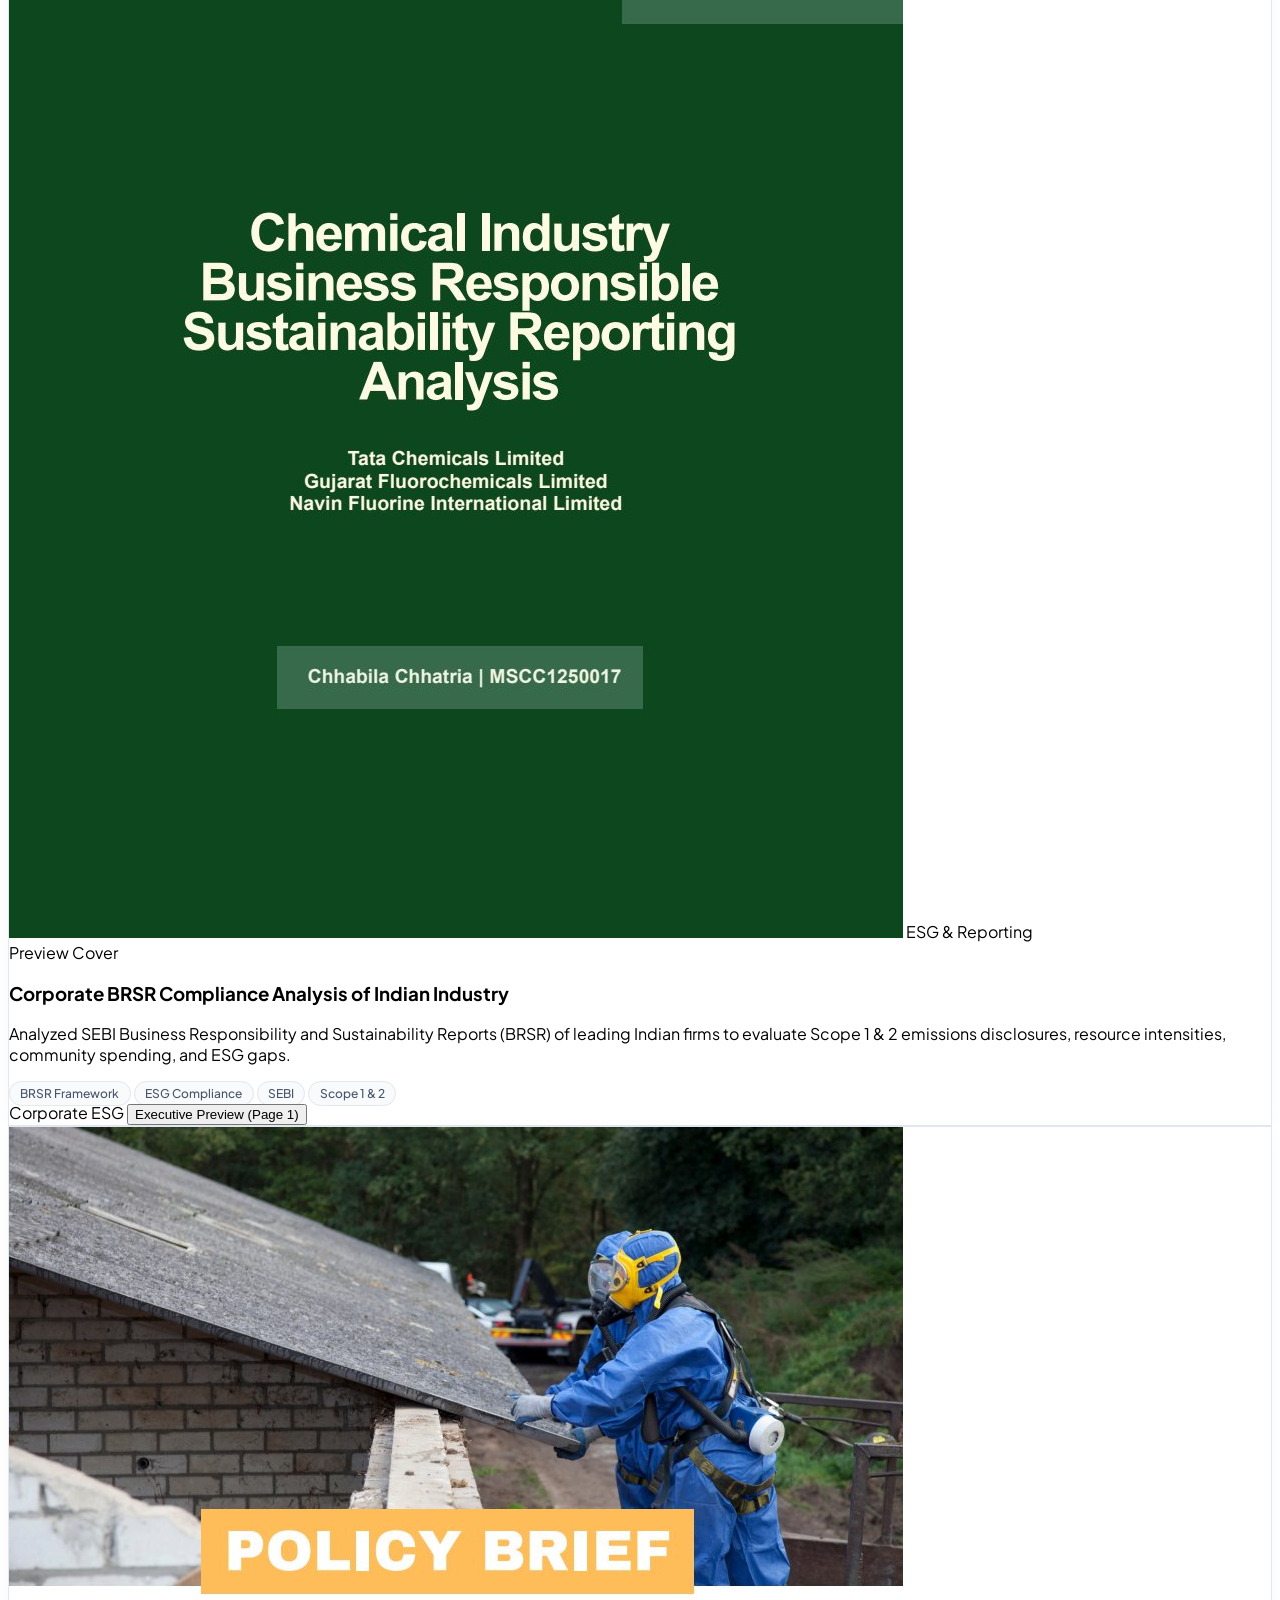
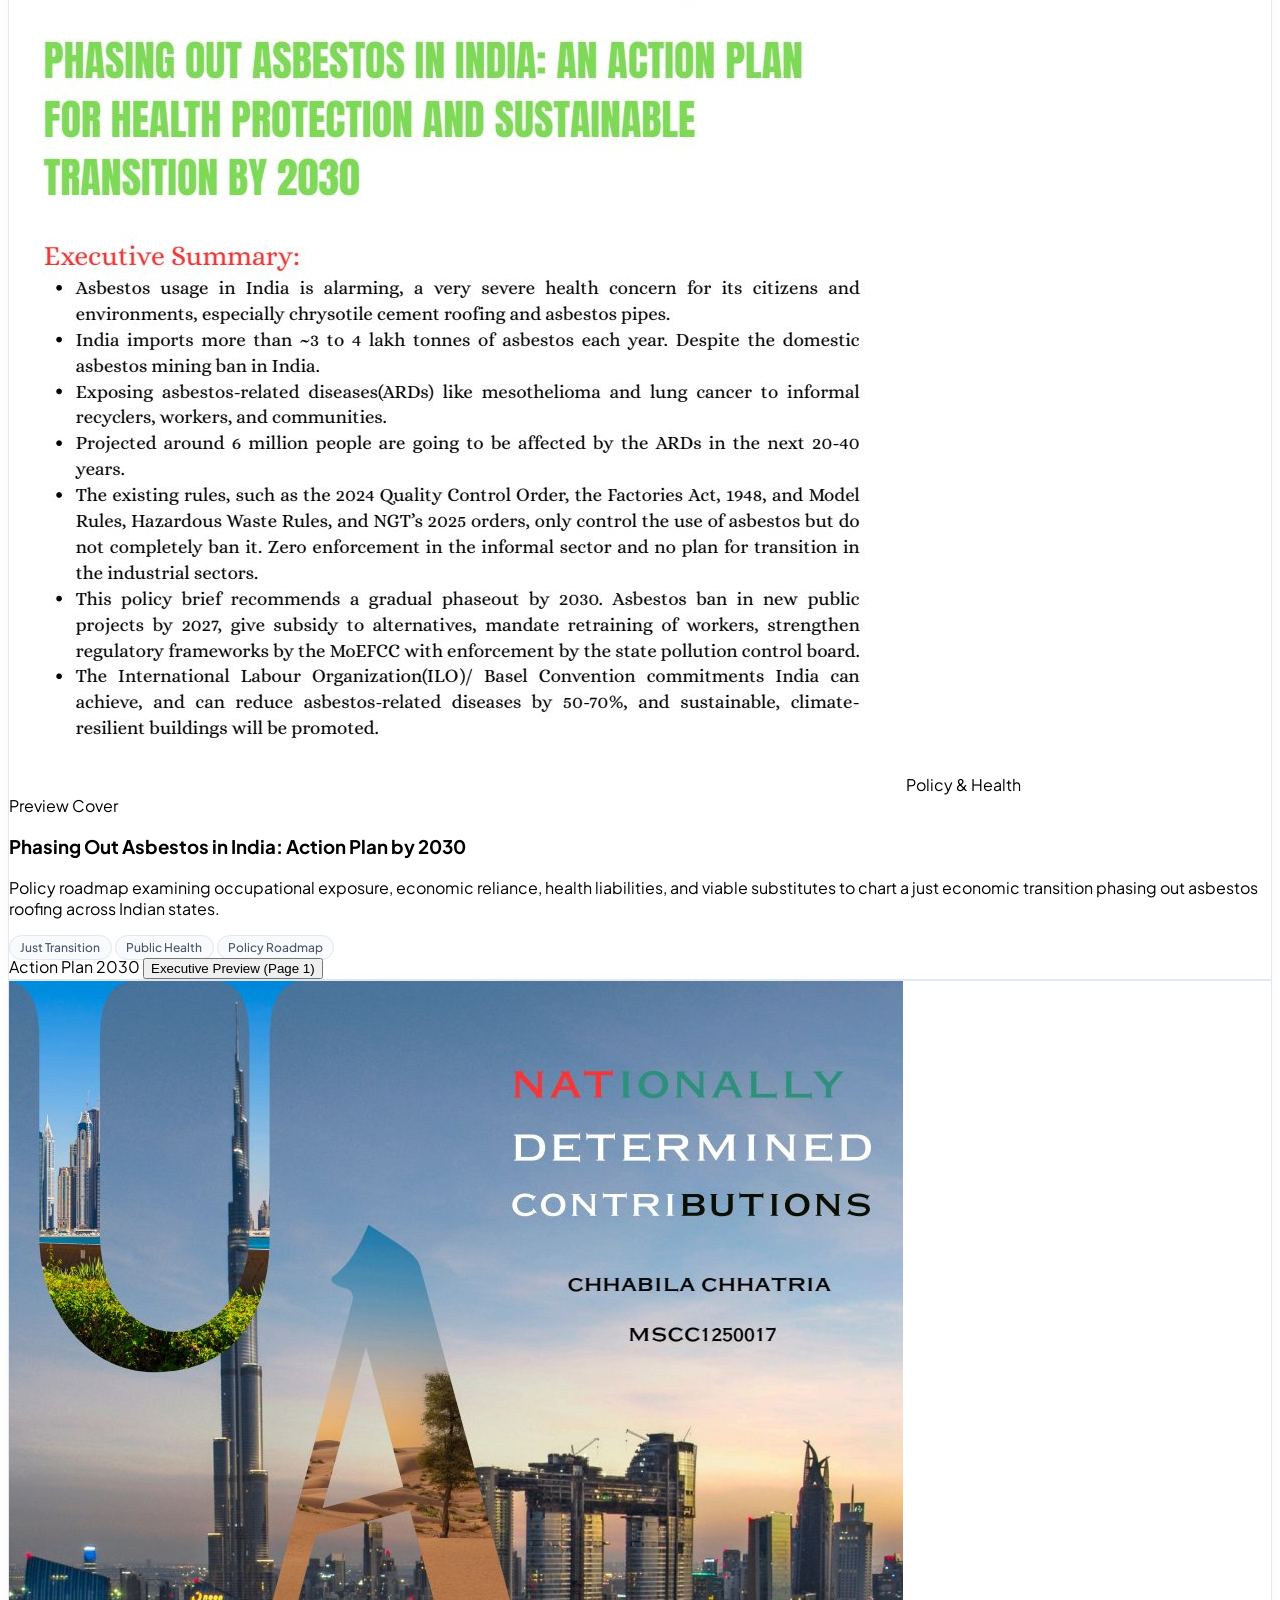
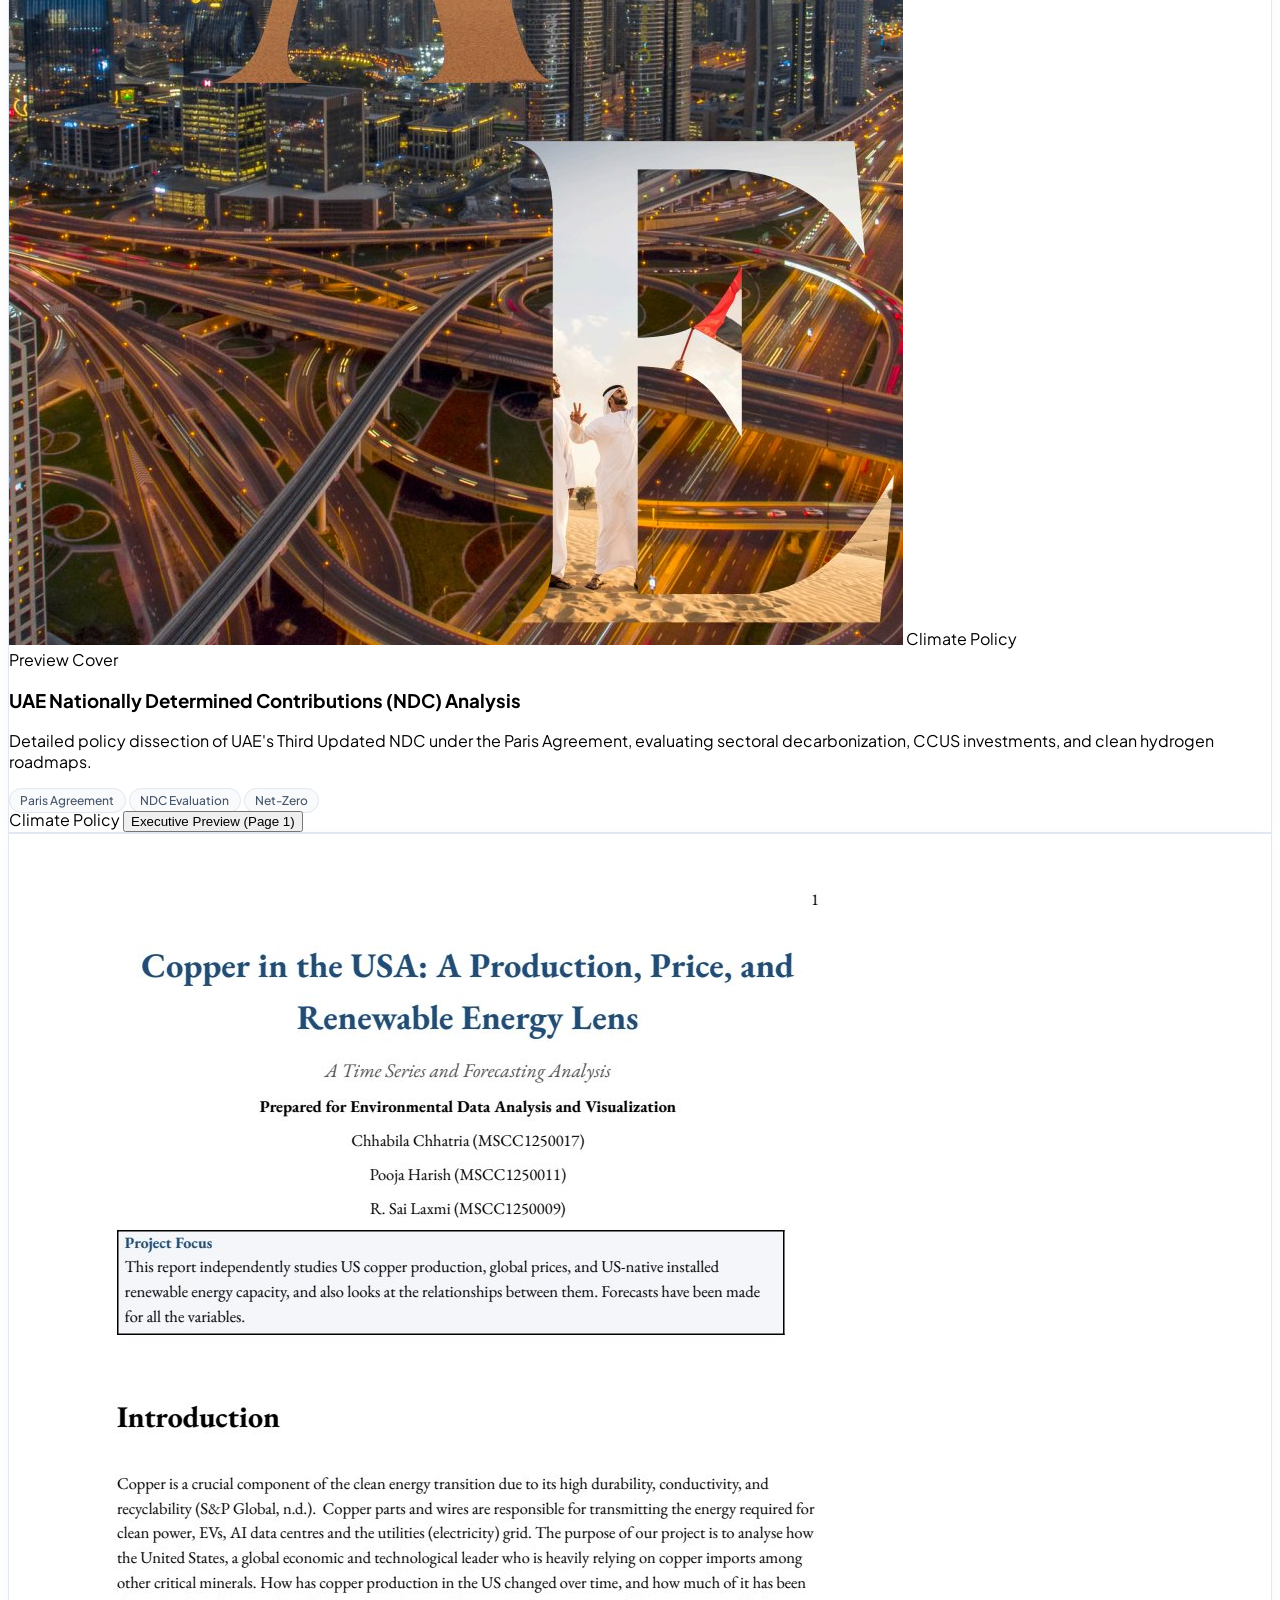
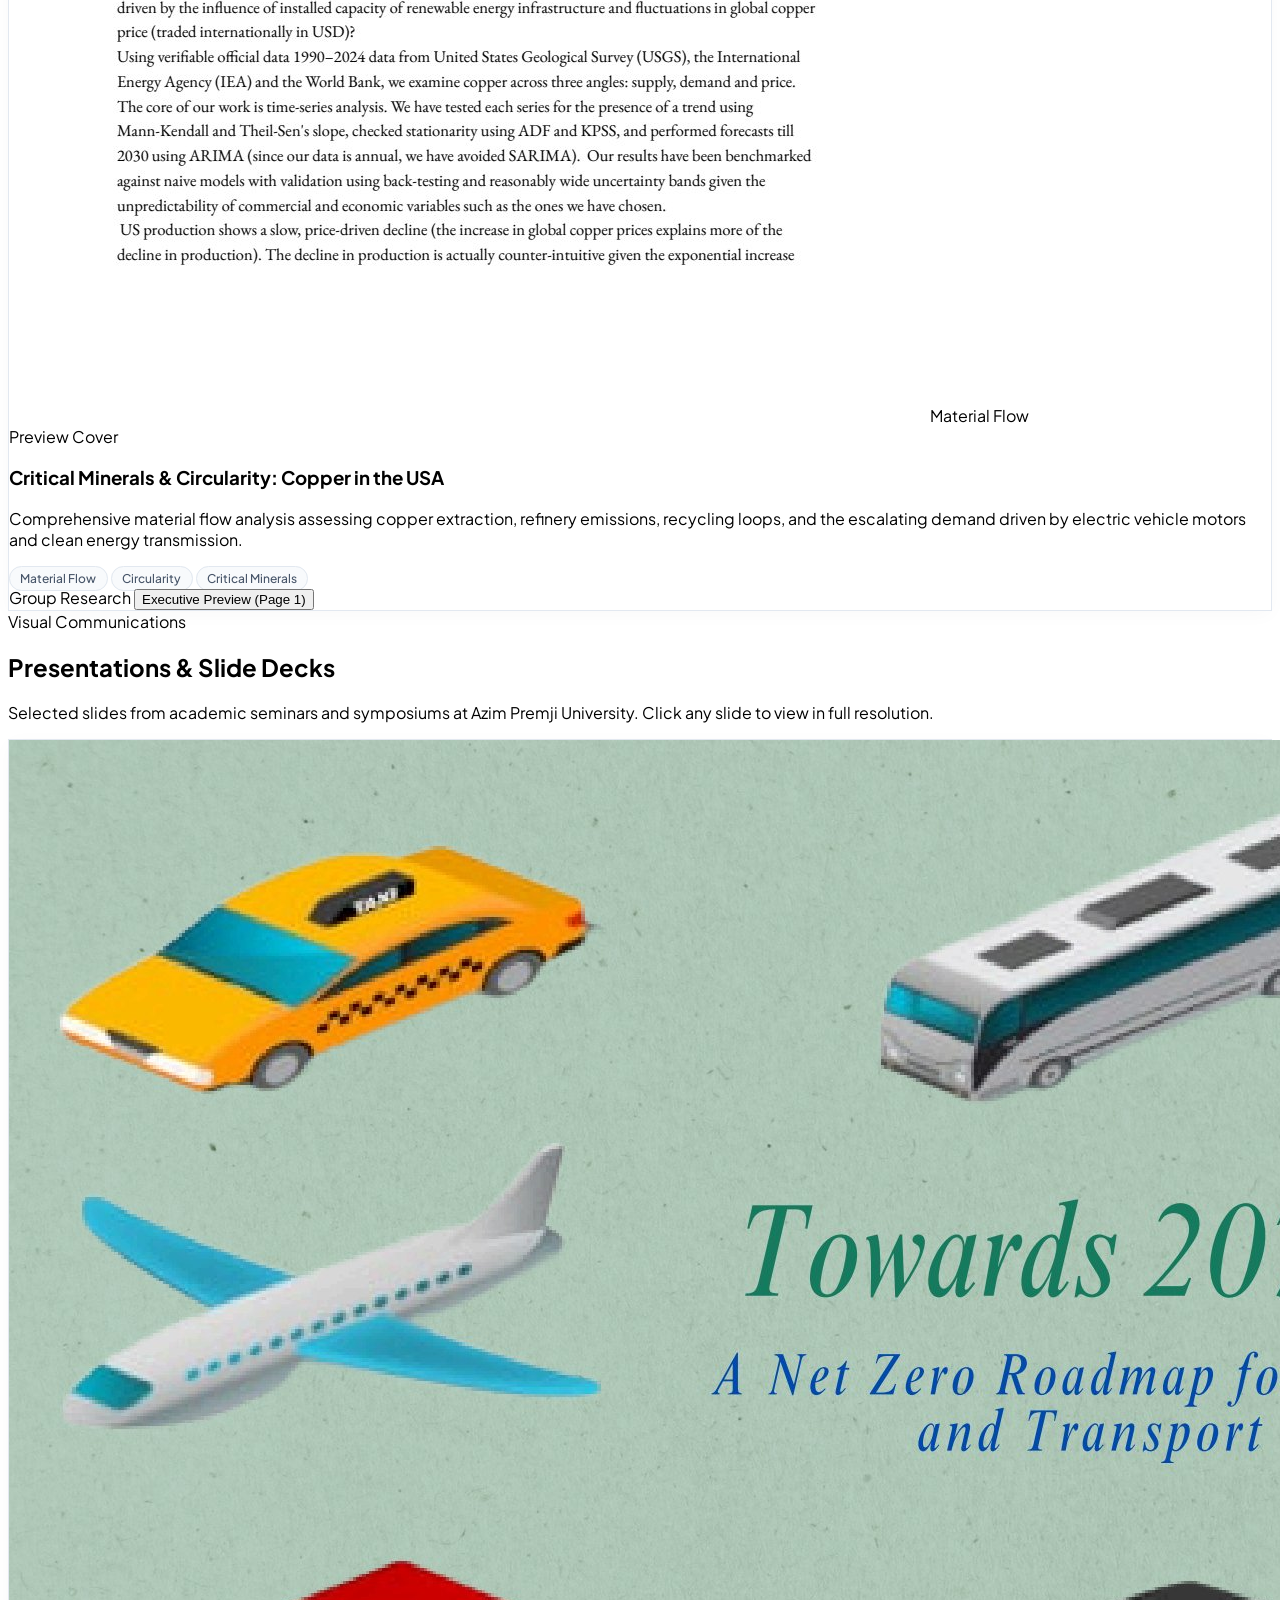
==== commit 571aef2e: "Add dedicated Academic Work & Curriculum section featuring 14 APU courses and Utkal mathematics back" ====
--- a/index.html
+++ b/index.html
@@ -86,7 +86,7 @@
       <!-- Desktop Navigation Links -->
       <nav class="hidden xl:flex items-center gap-6 text-xs font-semibold text-slate-600 dark:text-slate-300">
         <a href="#about" class="hover:text-emerald-600 dark:hover:text-emerald-400 transition-colors">Story & Philosophy</a>
-        <a href="#pillars" class="hover:text-emerald-600 dark:hover:text-emerald-400 transition-colors">Core Pillars</a>
+        <a href="#academic-work" class="hover:text-emerald-600 dark:hover:text-emerald-400 transition-colors">Academic Work</a>
         <a href="#data-studio" class="hover:text-emerald-600 dark:hover:text-emerald-400 transition-colors">Data Studio</a>
         <a href="#projects" class="hover:text-emerald-600 dark:hover:text-emerald-400 transition-colors">Research Vault</a>
         <a href="#presentations" class="hover:text-emerald-600 dark:hover:text-emerald-400 transition-colors">Presentations</a>
@@ -119,7 +119,7 @@
     <!-- Mobile Dropdown Menu -->
     <div id="mobile-menu" class="hidden xl:hidden border-b border-slate-200 dark:border-white/10 bg-white/95 dark:bg-[#080d11]/95 backdrop-blur-xl px-6 py-4 space-y-3">
       <a href="#about" class="block py-2 text-slate-700 dark:text-slate-200 font-medium hover:text-emerald-600">Story & Philosophy</a>
-      <a href="#pillars" class="block py-2 text-slate-700 dark:text-slate-200 font-medium hover:text-emerald-600">Core Pillars</a>
+      <a href="#academic-work" class="block py-2 text-slate-700 dark:text-slate-200 font-medium hover:text-emerald-600">Academic Work</a>
       <a href="#data-studio" class="block py-2 text-slate-700 dark:text-slate-200 font-medium hover:text-emerald-600">Data Studio</a>
       <a href="#projects" class="block py-2 text-slate-700 dark:text-slate-200 font-medium hover:text-emerald-600">Research Vault</a>
       <a href="#presentations" class="block py-2 text-slate-700 dark:text-slate-200 font-medium hover:text-emerald-600">Presentations</a>
@@ -377,129 +377,312 @@
     </div>
   </section>
 
-  <!-- Core Academic Pillars Section -->
-  <section id="pillars" class="py-24 px-4 sm:px-6 lg:px-8 border-t border-slate-200/60 dark:border-white/10">
+  <!-- Dedicated Academic Work Section -->
+  <section id="academic-work" class="py-24 px-4 sm:px-6 lg:px-8 border-t border-slate-200/60 dark:border-white/10">
     <div class="max-w-6xl mx-auto space-y-16">
       
+      <!-- Section Header -->
       <div class="text-center space-y-3">
-        <span class="text-xs uppercase tracking-widest font-bold text-emerald-600 dark:text-emerald-400">Curriculum & Methodologies</span>
-        <h2 class="text-3xl sm:text-4xl font-extrabold text-slate-900 dark:text-white">Core Academic Pillars</h2>
+        <span class="text-xs uppercase tracking-widest font-bold text-emerald-600 dark:text-emerald-400">Academic Rigor & Pedigree</span>
+        <h2 class="text-3xl sm:text-4xl font-extrabold text-slate-900 dark:text-white">Academic Work & Curriculum</h2>
         <div class="w-12 h-1 bg-emerald-600 mx-auto rounded-full"></div>
         <p class="text-slate-600 dark:text-slate-400 max-w-2xl mx-auto text-sm sm:text-base">
-          My 14 specialized courses at Azim Premji University structured into four complementary domains.
+          A dual academic foundation bridging pure mathematical precision with postgraduate climate systems science, life cycle modeling, and sustainable corporate finance.
         </p>
       </div>
 
+      <!-- Institutional Degrees Banner: M.Sc. APU & B.Sc. Utkal -->
       <div class="grid grid-cols-1 md:grid-cols-2 gap-8">
         
-        <!-- Pillar 1 -->
-        <div class="glass-card rounded-3xl p-8 space-y-4">
-          <div class="w-12 h-12 rounded-2xl bg-emerald-50 dark:bg-emerald-950/60 text-emerald-600 dark:text-emerald-400 flex items-center justify-center font-bold text-xl">
-            <i data-lucide="bar-chart-3" class="w-6 h-6"></i>
-          </div>
-          <h3 class="text-xl font-bold text-slate-900 dark:text-white">1. Climate Analytics & Quantitative Methods</h3>
+        <!-- Degree 1: Azim Premji University -->
+        <div class="glass-card rounded-3xl p-7 sm:p-8 space-y-5 relative overflow-hidden">
+          <div class="absolute top-0 right-0 w-32 h-32 bg-emerald-500/10 rounded-full blur-2xl pointer-events-none"></div>
+          <div class="flex items-center justify-between">
+            <span class="text-xs font-bold uppercase tracking-wider px-3 py-1 rounded-full bg-emerald-100 dark:bg-emerald-950/70 text-emerald-700 dark:text-emerald-300">
+              Master of Science · 2025–Present
+            </span>
+            <span class="text-xs font-mono text-slate-400 dark:text-slate-500">Bengaluru, India</span>
+          </div>
+          <div>
+            <h3 class="text-xl sm:text-2xl font-bold text-slate-900 dark:text-white">Climate Change & Sustainability</h3>
+            <p class="text-sm font-semibold text-emerald-600 dark:text-emerald-400 mt-1">Azim Premji University</p>
+          </div>
           <p class="text-sm text-slate-600 dark:text-slate-400 leading-relaxed">
-            Applying mathematical modeling, statistical software, and satellite geospatial data to diagnose environmental stresses and model future scenarios.
+            Advanced master’s training covering systems thinking, life cycle assessments on SimaPro, SEBI BRSR ESG compliance, geospatial analytics in ArcGIS, and climate investment risk modeling. Guided by leading ecologists and climate observation scientists.
           </p>
-          <ul class="space-y-2 pt-2 text-xs sm:text-sm text-slate-700 dark:text-slate-300">
-            <li class="flex items-center gap-2">
-              <span class="w-1.5 h-1.5 rounded-full bg-emerald-500"></span>
-              <span>MTH-Environmental Data Analysis & Visualization</span>
-            </li>
-            <li class="flex items-center gap-2">
-              <span class="w-1.5 h-1.5 rounded-full bg-emerald-500"></span>
-              <span>Geospatial Analytics for Climate & Sustainability Applications (GIS)</span>
-            </li>
-            <li class="flex items-center gap-2">
-              <span class="w-1.5 h-1.5 rounded-full bg-emerald-500"></span>
-              <span>Research Methods for Climate & Sustainability</span>
-            </li>
-            <li class="flex items-center gap-2">
-              <span class="w-1.5 h-1.5 rounded-full bg-emerald-500"></span>
-              <span>Applied Problem-Solving for Climate & Sustainability</span>
-            </li>
-          </ul>
-        </div>
-
-        <!-- Pillar 2 -->
-        <div class="glass-card rounded-3xl p-8 space-y-4">
-          <div class="w-12 h-12 rounded-2xl bg-teal-50 dark:bg-teal-950/60 text-teal-600 dark:text-teal-400 flex items-center justify-center font-bold text-xl">
-            <i data-lucide="briefcase" class="w-6 h-6"></i>
-          </div>
-          <h3 class="text-xl font-bold text-slate-900 dark:text-white">2. ESG, Climate Investment & Reporting</h3>
+          <div class="flex flex-wrap gap-2 pt-2">
+            <span class="tech-pill">SimaPro LCA</span>
+            <span class="tech-pill">ArcGIS Pro</span>
+            <span class="tech-pill">BRSR Framework</span>
+            <span class="tech-pill">Climate Finance</span>
+            <span class="tech-pill">SAFARI Modeling</span>
+          </div>
+        </div>
+
+        <!-- Degree 2: Utkal University -->
+        <div class="glass-card rounded-3xl p-7 sm:p-8 space-y-5 relative overflow-hidden">
+          <div class="absolute top-0 right-0 w-32 h-32 bg-teal-500/10 rounded-full blur-2xl pointer-events-none"></div>
+          <div class="flex items-center justify-between">
+            <span class="text-xs font-bold uppercase tracking-wider px-3 py-1 rounded-full bg-teal-100 dark:bg-teal-950/70 text-teal-700 dark:text-teal-300">
+              Bachelor of Science (Hons) · 2021–2024
+            </span>
+            <span class="text-xs font-mono text-slate-400 dark:text-slate-500">Bhubaneswar, Odisha</span>
+          </div>
+          <div>
+            <h3 class="text-xl sm:text-2xl font-bold text-slate-900 dark:text-white">Mathematics (Honours)</h3>
+            <p class="text-sm font-semibold text-teal-600 dark:text-teal-400 mt-1">Utkal University</p>
+          </div>
           <p class="text-sm text-slate-600 dark:text-slate-400 leading-relaxed">
-            Measuring corporate environmental stewardship through standard frameworks, life cycle evaluations, and financial risk mitigation.
+            Rigorous undergraduate grounding in advanced calculus, differential equations, real analysis, linear algebra, and probability. Provides the quantitative foundation required for high-dimensional environmental data modeling and statistical risk analysis.
           </p>
-          <ul class="space-y-2 pt-2 text-xs sm:text-sm text-slate-700 dark:text-slate-300">
-            <li class="flex items-center gap-2">
-              <span class="w-1.5 h-1.5 rounded-full bg-teal-500"></span>
-              <span>Sustainability Metrics & Reporting Framework (BRSR / ESG)</span>
-            </li>
-            <li class="flex items-center gap-2">
-              <span class="w-1.5 h-1.5 rounded-full bg-teal-500"></span>
-              <span>Life Cycle Assessment (LCA) for Sustainability</span>
-            </li>
-            <li class="flex items-center gap-2">
-              <span class="w-1.5 h-1.5 rounded-full bg-teal-500"></span>
-              <span>Climate Investment & Risks</span>
-            </li>
-            <li class="flex items-center gap-2">
-              <span class="w-1.5 h-1.5 rounded-full bg-teal-500"></span>
-              <span>Systems Thinking for Climate & Sustainability</span>
-            </li>
-          </ul>
-        </div>
-
-        <!-- Pillar 3 -->
-        <div class="glass-card rounded-3xl p-8 space-y-4">
-          <div class="w-12 h-12 rounded-2xl bg-cyan-50 dark:bg-cyan-950/60 text-cyan-600 dark:text-cyan-400 flex items-center justify-center font-bold text-xl">
-            <i data-lucide="droplet" class="w-6 h-6"></i>
-          </div>
-          <h3 class="text-xl font-bold text-slate-900 dark:text-white">3. Circular Economy & Resource Management</h3>
-          <p class="text-sm text-slate-600 dark:text-slate-400 leading-relaxed">
-            Hands-on evaluation of municipal and ecological resource flows, water catchment health, and sustainable waste ecosystems.
-          </p>
-          <ul class="space-y-2 pt-2 text-xs sm:text-sm text-slate-700 dark:text-slate-300">
-            <li class="flex items-center gap-2">
-              <span class="w-1.5 h-1.5 rounded-full bg-cyan-500"></span>
-              <span>Sustainable Solid Waste Management</span>
-            </li>
-            <li class="flex items-center gap-2">
-              <span class="w-1.5 h-1.5 rounded-full bg-cyan-500"></span>
-              <span>Sustainable Water Management (Varthur Lake Quality Sampling)</span>
-            </li>
-            <li class="flex items-center gap-2">
-              <span class="w-1.5 h-1.5 rounded-full bg-cyan-500"></span>
-              <span>Supply Chain Material Flows & Critical Minerals</span>
-            </li>
-          </ul>
-        </div>
-
-        <!-- Pillar 4 -->
-        <div class="glass-card rounded-3xl p-8 space-y-4">
-          <div class="w-12 h-12 rounded-2xl bg-emerald-50 dark:bg-emerald-950/60 text-emerald-600 dark:text-emerald-400 flex items-center justify-center font-bold text-xl">
-            <i data-lucide="sun" class="w-6 h-6"></i>
-          </div>
-          <h3 class="text-xl font-bold text-slate-900 dark:text-white">4. Just Transitions & Clean Energy Policy</h3>
-          <p class="text-sm text-slate-600 dark:text-slate-400 leading-relaxed">
-            Exploring pathways toward 100% renewable energy grids that respect planetary boundaries while ensuring equitable community outcomes.
-          </p>
-          <ul class="space-y-2 pt-2 text-xs sm:text-sm text-slate-700 dark:text-slate-300">
-            <li class="flex items-center gap-2">
-              <span class="w-1.5 h-1.5 rounded-full bg-emerald-500"></span>
-              <span>Inclusive Renewable Energy Transitions</span>
-            </li>
-            <li class="flex items-center gap-2">
-              <span class="w-1.5 h-1.5 rounded-full bg-emerald-500"></span>
-              <span>Planetary Boundaries, Social Foundations & Just Transformations</span>
-            </li>
-            <li class="flex items-center gap-2">
-              <span class="w-1.5 h-1.5 rounded-full bg-emerald-500"></span>
-              <span>Sustainability Advocacy, Communication & Proposal Development</span>
-            </li>
-          </ul>
-        </div>
-
+          <div class="flex flex-wrap gap-2 pt-2">
+            <span class="tech-pill">Advanced Calculus</span>
+            <span class="tech-pill">Differential Equations</span>
+            <span class="tech-pill">Linear Algebra</span>
+            <span class="tech-pill">Probability & Stats</span>
+            <span class="tech-pill">Mathematical Modeling</span>
+          </div>
+        </div>
+
+      </div>
+
+      <!-- The 14 Specialized Graduate Courses (4 Thematic Domains) -->
+      <div class="space-y-6">
+        <div class="flex flex-col sm:flex-row sm:items-center justify-between gap-3 border-b border-slate-200/80 dark:border-white/10 pb-4">
+          <div>
+            <h3 class="text-xl font-bold text-slate-900 dark:text-white">Master’s Coursework Curriculum</h3>
+            <p class="text-xs sm:text-sm text-slate-500 dark:text-slate-400">14 core graduate courses structured across 4 specialized academic domains at Azim Premji University</p>
+          </div>
+          <span class="inline-flex items-center gap-1.5 text-xs font-bold px-3 py-1 rounded-full bg-emerald-50 dark:bg-emerald-950/60 text-emerald-700 dark:text-emerald-300 border border-emerald-200 dark:border-emerald-800/60 w-fit">
+            <i data-lucide="book-open" class="w-3.5 h-3.5"></i> 14 Specialized Courses
+          </span>
+        </div>
+
+        <div class="grid grid-cols-1 md:grid-cols-2 gap-6">
+          
+          <!-- Domain 1: Climate Finance & Corporate Sustainability -->
+          <div class="glass-card rounded-3xl p-6 sm:p-7 space-y-4">
+            <div class="flex items-center gap-3">
+              <div class="w-10 h-10 rounded-2xl bg-emerald-100 dark:bg-emerald-950/70 text-emerald-700 dark:text-emerald-300 flex items-center justify-center font-bold">
+                <i data-lucide="trending-up" class="w-5 h-5"></i>
+              </div>
+              <div>
+                <h4 class="font-bold text-slate-900 dark:text-white text-base">Climate Finance, ESG & Reporting</h4>
+                <p class="text-xs text-slate-500">Corporate disclosures, green finance & communication</p>
+              </div>
+            </div>
+            <ul class="space-y-3 pt-2">
+              <li class="flex items-start gap-3 p-3.5 rounded-2xl bg-slate-50/70 dark:bg-white/[0.02] border border-slate-100 dark:border-white/5">
+                <span class="w-6 h-6 rounded-lg bg-emerald-100 dark:bg-emerald-950 text-emerald-700 dark:text-emerald-300 font-mono font-bold text-xs flex items-center justify-center flex-shrink-0 mt-0.5">05</span>
+                <div>
+                  <h5 class="text-sm font-bold text-slate-900 dark:text-white">Climate Investment and Risks</h5>
+                  <p class="text-xs text-slate-600 dark:text-slate-400 mt-0.5">Evaluating physical vs. transition risks, green taxonomy, carbon pricing, and climate capital allocation.</p>
+                </div>
+              </li>
+              <li class="flex items-start gap-3 p-3.5 rounded-2xl bg-slate-50/70 dark:bg-white/[0.02] border border-slate-100 dark:border-white/5">
+                <span class="w-6 h-6 rounded-lg bg-emerald-100 dark:bg-emerald-950 text-emerald-700 dark:text-emerald-300 font-mono font-bold text-xs flex items-center justify-center flex-shrink-0 mt-0.5">10</span>
+                <div>
+                  <h5 class="text-sm font-bold text-slate-900 dark:text-white">Sustainability Metrics and Reporting Framework</h5>
+                  <p class="text-xs text-slate-600 dark:text-slate-400 mt-0.5">SEBI BRSR corporate compliance, GRI disclosures, Scope 1 & 2 carbon accounting, and ESG audits.</p>
+                </div>
+              </li>
+              <li class="flex items-start gap-3 p-3.5 rounded-2xl bg-slate-50/70 dark:bg-white/[0.02] border border-slate-100 dark:border-white/5">
+                <span class="w-6 h-6 rounded-lg bg-emerald-100 dark:bg-emerald-950 text-emerald-700 dark:text-emerald-300 font-mono font-bold text-xs flex items-center justify-center flex-shrink-0 mt-0.5">02</span>
+                <div>
+                  <h5 class="text-sm font-bold text-slate-900 dark:text-white">Sustainability Advocacy and Communication</h5>
+                  <p class="text-xs text-slate-600 dark:text-slate-400 mt-0.5">Bridging technical science with public policy, stakeholder diplomacy, and environmental advocacy campaigns.</p>
+                </div>
+              </li>
+              <li class="flex items-start gap-3 p-3.5 rounded-2xl bg-slate-50/70 dark:bg-white/[0.02] border border-slate-100 dark:border-white/5">
+                <span class="w-6 h-6 rounded-lg bg-emerald-100 dark:bg-emerald-950 text-emerald-700 dark:text-emerald-300 font-mono font-bold text-xs flex items-center justify-center flex-shrink-0 mt-0.5">13</span>
+                <div>
+                  <h5 class="text-sm font-bold text-slate-900 dark:text-white">Internship Proposal Development</h5>
+                  <p class="text-xs text-slate-600 dark:text-slate-400 mt-0.5">Applied project scoping, methodology framing, institutional partner engagement, and fieldwork deliverables.</p>
+                </div>
+              </li>
+            </ul>
+          </div>
+
+          <!-- Domain 2: Quantitative Environmental Science & Geospatial Analytics -->
+          <div class="glass-card rounded-3xl p-6 sm:p-7 space-y-4">
+            <div class="flex items-center gap-3">
+              <div class="w-10 h-10 rounded-2xl bg-teal-100 dark:bg-teal-950/70 text-teal-700 dark:text-teal-300 flex items-center justify-center font-bold">
+                <i data-lucide="map-pin" class="w-5 h-5"></i>
+              </div>
+              <div>
+                <h4 class="font-bold text-slate-900 dark:text-white text-base">Geospatial & Environmental Data Science</h4>
+                <p class="text-xs text-slate-500">Spatial multi-criteria evaluation & empirical methods</p>
+              </div>
+            </div>
+            <ul class="space-y-3 pt-2">
+              <li class="flex items-start gap-3 p-3.5 rounded-2xl bg-slate-50/70 dark:bg-white/[0.02] border border-slate-100 dark:border-white/5">
+                <span class="w-6 h-6 rounded-lg bg-teal-100 dark:bg-teal-950 text-teal-700 dark:text-teal-300 font-mono font-bold text-xs flex items-center justify-center flex-shrink-0 mt-0.5">11</span>
+                <div>
+                  <h5 class="text-sm font-bold text-slate-900 dark:text-white">Geospatial Analytics for Climate & Sustainability Applications</h5>
+                  <p class="text-xs text-slate-600 dark:text-slate-400 mt-0.5">Satellite remote sensing, ArcGIS/QGIS multi-criteria evaluations (MCE), and solar PV land suitability mapping.</p>
+                </div>
+              </li>
+              <li class="flex items-start gap-3 p-3.5 rounded-2xl bg-slate-50/70 dark:bg-white/[0.02] border border-slate-100 dark:border-white/5">
+                <span class="w-6 h-6 rounded-lg bg-teal-100 dark:bg-teal-950 text-teal-700 dark:text-teal-300 font-mono font-bold text-xs flex items-center justify-center flex-shrink-0 mt-0.5">14</span>
+                <div>
+                  <h5 class="text-sm font-bold text-slate-900 dark:text-white">MTH-Environmental Data Analysis and Visualization</h5>
+                  <p class="text-xs text-slate-600 dark:text-slate-400 mt-0.5">Mathematical timeseries modeling, climate anomaly tracking, bivariate correlation, and interactive visualization.</p>
+                </div>
+              </li>
+              <li class="flex items-start gap-3 p-3.5 rounded-2xl bg-slate-50/70 dark:bg-white/[0.02] border border-slate-100 dark:border-white/5">
+                <span class="w-6 h-6 rounded-lg bg-teal-100 dark:bg-teal-950 text-teal-700 dark:text-teal-300 font-mono font-bold text-xs flex items-center justify-center flex-shrink-0 mt-0.5">07</span>
+                <div>
+                  <h5 class="text-sm font-bold text-slate-900 dark:text-white">Research Methods for Climate and Sustainability</h5>
+                  <p class="text-xs text-slate-600 dark:text-slate-400 mt-0.5">Empirical study designs, mixed qualitative/quantitative methodologies, survey sampling, and bias minimization.</p>
+                </div>
+              </li>
+              <li class="flex items-start gap-3 p-3.5 rounded-2xl bg-slate-50/70 dark:bg-white/[0.02] border border-slate-100 dark:border-white/5">
+                <span class="w-6 h-6 rounded-lg bg-teal-100 dark:bg-teal-950 text-teal-700 dark:text-teal-300 font-mono font-bold text-xs flex items-center justify-center flex-shrink-0 mt-0.5">12</span>
+                <div>
+                  <h5 class="text-sm font-bold text-slate-900 dark:text-white">Applied Problem-Solving for Climate and Sustainability</h5>
+                  <p class="text-xs text-slate-600 dark:text-slate-400 mt-0.5">Root-cause identification, systemic diagnosis, feasibility analysis, and rapid intervention prototyping.</p>
+                </div>
+              </li>
+            </ul>
+          </div>
+
+          <!-- Domain 3: Ecological Engineering & Circular Economy -->
+          <div class="glass-card rounded-3xl p-6 sm:p-7 space-y-4">
+            <div class="flex items-center gap-3">
+              <div class="w-10 h-10 rounded-2xl bg-cyan-100 dark:bg-cyan-950/70 text-cyan-700 dark:text-cyan-300 flex items-center justify-center font-bold">
+                <i data-lucide="recycle" class="w-5 h-5"></i>
+              </div>
+              <div>
+                <h4 class="font-bold text-slate-900 dark:text-white text-base">Circular Systems & Environmental Engineering</h4>
+                <p class="text-xs text-slate-500">Life cycle assessments, waste ecosystems & watershed health</p>
+              </div>
+            </div>
+            <ul class="space-y-3 pt-2">
+              <li class="flex items-start gap-3 p-3.5 rounded-2xl bg-slate-50/70 dark:bg-white/[0.02] border border-slate-100 dark:border-white/5">
+                <span class="w-6 h-6 rounded-lg bg-cyan-100 dark:bg-cyan-950 text-cyan-700 dark:text-cyan-300 font-mono font-bold text-xs flex items-center justify-center flex-shrink-0 mt-0.5">09</span>
+                <div>
+                  <h5 class="text-sm font-bold text-slate-900 dark:text-white">Life Cycle Assessment for Sustainability</h5>
+                  <p class="text-xs text-slate-600 dark:text-slate-400 mt-0.5">Cradle-to-grave LCA on SimaPro, ISO 14040/44 standards, ReCiPe 2016 Midpoint/Endpoint, and carbon/water footprinting.</p>
+                </div>
+              </li>
+              <li class="flex items-start gap-3 p-3.5 rounded-2xl bg-slate-50/70 dark:bg-white/[0.02] border border-slate-100 dark:border-white/5">
+                <span class="w-6 h-6 rounded-lg bg-cyan-100 dark:bg-cyan-950 text-cyan-700 dark:text-cyan-300 font-mono font-bold text-xs flex items-center justify-center flex-shrink-0 mt-0.5">03</span>
+                <div>
+                  <h5 class="text-sm font-bold text-slate-900 dark:text-white">Sustainable Solid Waste Management</h5>
+                  <p class="text-xs text-slate-600 dark:text-slate-400 mt-0.5">Municipal material flows, EPR policies, hazardous material phaseouts (asbestos), and landfill methane mitigation.</p>
+                </div>
+              </li>
+              <li class="flex items-start gap-3 p-3.5 rounded-2xl bg-slate-50/70 dark:bg-white/[0.02] border border-slate-100 dark:border-white/5">
+                <span class="w-6 h-6 rounded-lg bg-cyan-100 dark:bg-cyan-950 text-cyan-700 dark:text-cyan-300 font-mono font-bold text-xs flex items-center justify-center flex-shrink-0 mt-0.5">04</span>
+                <div>
+                  <h5 class="text-sm font-bold text-slate-900 dark:text-white">Sustainable Water Management</h5>
+                  <p class="text-xs text-slate-600 dark:text-slate-400 mt-0.5">Catchment hydrology, in-situ physicochemical lake sampling (Varthur Lake), urban watershed rejuvenation, and water security.</p>
+                </div>
+              </li>
+            </ul>
+          </div>
+
+          <!-- Domain 4: Systems Dynamics & Just Transitions -->
+          <div class="glass-card rounded-3xl p-6 sm:p-7 space-y-4">
+            <div class="flex items-center gap-3">
+              <div class="w-10 h-10 rounded-2xl bg-amber-100 dark:bg-amber-950/70 text-amber-700 dark:text-amber-300 flex items-center justify-center font-bold">
+                <i data-lucide="compass" class="w-5 h-5"></i>
+              </div>
+              <div>
+                <h4 class="font-bold text-slate-900 dark:text-white text-base">Systems Dynamics & Energy Transitions</h4>
+                <p class="text-xs text-slate-500">Planetary boundaries, socio-ecological equity & energy policy</p>
+              </div>
+            </div>
+            <ul class="space-y-3 pt-2">
+              <li class="flex items-start gap-3 p-3.5 rounded-2xl bg-slate-50/70 dark:bg-white/[0.02] border border-slate-100 dark:border-white/5">
+                <span class="w-6 h-6 rounded-lg bg-amber-100 dark:bg-amber-950 text-amber-700 dark:text-amber-300 font-mono font-bold text-xs flex items-center justify-center flex-shrink-0 mt-0.5">01</span>
+                <div>
+                  <h5 class="text-sm font-bold text-slate-900 dark:text-white">Systems Thinking for Climate and Sustainability</h5>
+                  <p class="text-xs text-slate-600 dark:text-slate-400 mt-0.5">Causal loop diagrams (CLD), reinforcing & balancing feedbacks, leverage points, and non-linear climate dynamics.</p>
+                </div>
+              </li>
+              <li class="flex items-start gap-3 p-3.5 rounded-2xl bg-slate-50/70 dark:bg-white/[0.02] border border-slate-100 dark:border-white/5">
+                <span class="w-6 h-6 rounded-lg bg-amber-100 dark:bg-amber-950 text-amber-700 dark:text-amber-300 font-mono font-bold text-xs flex items-center justify-center flex-shrink-0 mt-0.5">08</span>
+                <div>
+                  <h5 class="text-sm font-bold text-slate-900 dark:text-white">Inclusive Renewable Energy Transitions</h5>
+                  <p class="text-xs text-slate-600 dark:text-slate-400 mt-0.5">Decentralized clean energy access, grid equity, SAFARI energy simulation modeling, and transition justice.</p>
+                </div>
+              </li>
+              <li class="flex items-start gap-3 p-3.5 rounded-2xl bg-slate-50/70 dark:bg-white/[0.02] border border-slate-100 dark:border-white/5">
+                <span class="w-6 h-6 rounded-lg bg-amber-100 dark:bg-amber-950 text-amber-700 dark:text-amber-300 font-mono font-bold text-xs flex items-center justify-center flex-shrink-0 mt-0.5">06</span>
+                <div>
+                  <h5 class="text-sm font-bold text-slate-900 dark:text-white">Planetary Boundaries, Social Foundations & Just Transformations</h5>
+                  <p class="text-xs text-slate-600 dark:text-slate-400 mt-0.5">Doughnut Economics framework, safe ecological ceilings, minimum social foundations, and systemic transitions.</p>
+                </div>
+              </li>
+            </ul>
+          </div>
+
+        </div>
+      </div>
+
+      <!-- Academic Tools & Methodological Stack -->
+      <div class="glass-card rounded-3xl p-7 sm:p-8 space-y-6">
+        <div class="flex flex-col sm:flex-row sm:items-center justify-between gap-4">
+          <div>
+            <h3 class="text-lg sm:text-xl font-bold text-slate-900 dark:text-white">Academic Software & Analytical Stack</h3>
+            <p class="text-xs sm:text-sm text-slate-500">Industry-standard software and quantitative methods mastered across degree programs</p>
+          </div>
+          <a href="#projects" class="inline-flex items-center gap-2 text-xs font-bold text-emerald-600 dark:text-emerald-400 hover:underline">
+            <span>Explore Derived Research Reports</span>
+            <i data-lucide="arrow-right" class="w-4 h-4"></i>
+          </a>
+        </div>
+
+        <div class="grid grid-cols-2 sm:grid-cols-3 lg:grid-cols-6 gap-4">
+          <div class="p-4 rounded-2xl bg-slate-50/80 dark:bg-white/[0.02] border border-slate-200/60 dark:border-white/5 text-center space-y-1.5">
+            <div class="w-9 h-9 rounded-xl bg-emerald-100 dark:bg-emerald-950/70 text-emerald-600 dark:text-emerald-400 flex items-center justify-center mx-auto text-sm font-bold">
+              <i data-lucide="cpu" class="w-4 h-4"></i>
+            </div>
+            <h4 class="text-xs font-bold text-slate-900 dark:text-white">SimaPro 9.x</h4>
+            <p class="text-[11px] text-slate-500">ISO LCA Modeling</p>
+          </div>
+
+          <div class="p-4 rounded-2xl bg-slate-50/80 dark:bg-white/[0.02] border border-slate-200/60 dark:border-white/5 text-center space-y-1.5">
+            <div class="w-9 h-9 rounded-xl bg-teal-100 dark:bg-teal-950/70 text-teal-600 dark:text-teal-400 flex items-center justify-center mx-auto text-sm font-bold">
+              <i data-lucide="map" class="w-4 h-4"></i>
+            </div>
+            <h4 class="text-xs font-bold text-slate-900 dark:text-white">ArcGIS Pro</h4>
+            <p class="text-[11px] text-slate-500">Spatial Analytics & MCE</p>
+          </div>
+
+          <div class="p-4 rounded-2xl bg-slate-50/80 dark:bg-white/[0.02] border border-slate-200/60 dark:border-white/5 text-center space-y-1.5">
+            <div class="w-9 h-9 rounded-xl bg-cyan-100 dark:bg-cyan-950/70 text-cyan-600 dark:text-cyan-400 flex items-center justify-center mx-auto text-sm font-bold">
+              <i data-lucide="file-check" class="w-4 h-4"></i>
+            </div>
+            <h4 class="text-xs font-bold text-slate-900 dark:text-white">SEBI BRSR</h4>
+            <p class="text-[11px] text-slate-500">Corporate ESG Auditing</p>
+          </div>
+
+          <div class="p-4 rounded-2xl bg-slate-50/80 dark:bg-white/[0.02] border border-slate-200/60 dark:border-white/5 text-center space-y-1.5">
+            <div class="w-9 h-9 rounded-xl bg-amber-100 dark:bg-amber-950/70 text-amber-600 dark:text-amber-400 flex items-center justify-center mx-auto text-sm font-bold">
+              <i data-lucide="zap" class="w-4 h-4"></i>
+            </div>
+            <h4 class="text-xs font-bold text-slate-900 dark:text-white">SAFARI Model</h4>
+            <p class="text-[11px] text-slate-500">Energy Transitions</p>
+          </div>
+
+          <div class="p-4 rounded-2xl bg-slate-50/80 dark:bg-white/[0.02] border border-slate-200/60 dark:border-white/5 text-center space-y-1.5">
+            <div class="w-9 h-9 rounded-xl bg-indigo-100 dark:bg-indigo-950/70 text-indigo-600 dark:text-indigo-400 flex items-center justify-center mx-auto text-sm font-bold">
+              <i data-lucide="flask-conical" class="w-4 h-4"></i>
+            </div>
+            <h4 class="text-xs font-bold text-slate-900 dark:text-white">Lab & Field</h4>
+            <p class="text-[11px] text-slate-500">Physicochemical Testing</p>
+          </div>
+
+          <div class="p-4 rounded-2xl bg-slate-50/80 dark:bg-white/[0.02] border border-slate-200/60 dark:border-white/5 text-center space-y-1.5">
+            <div class="w-9 h-9 rounded-xl bg-rose-100 dark:bg-rose-950/70 text-rose-600 dark:text-rose-400 flex items-center justify-center mx-auto text-sm font-bold">
+              <i data-lucide="calculator" class="w-4 h-4"></i>
+            </div>
+            <h4 class="text-xs font-bold text-slate-900 dark:text-white">Quantitative Math</h4>
+            <p class="text-[11px] text-slate-500">Differential & Stats</p>
+          </div>
+        </div>
       </div>
 
     </div>
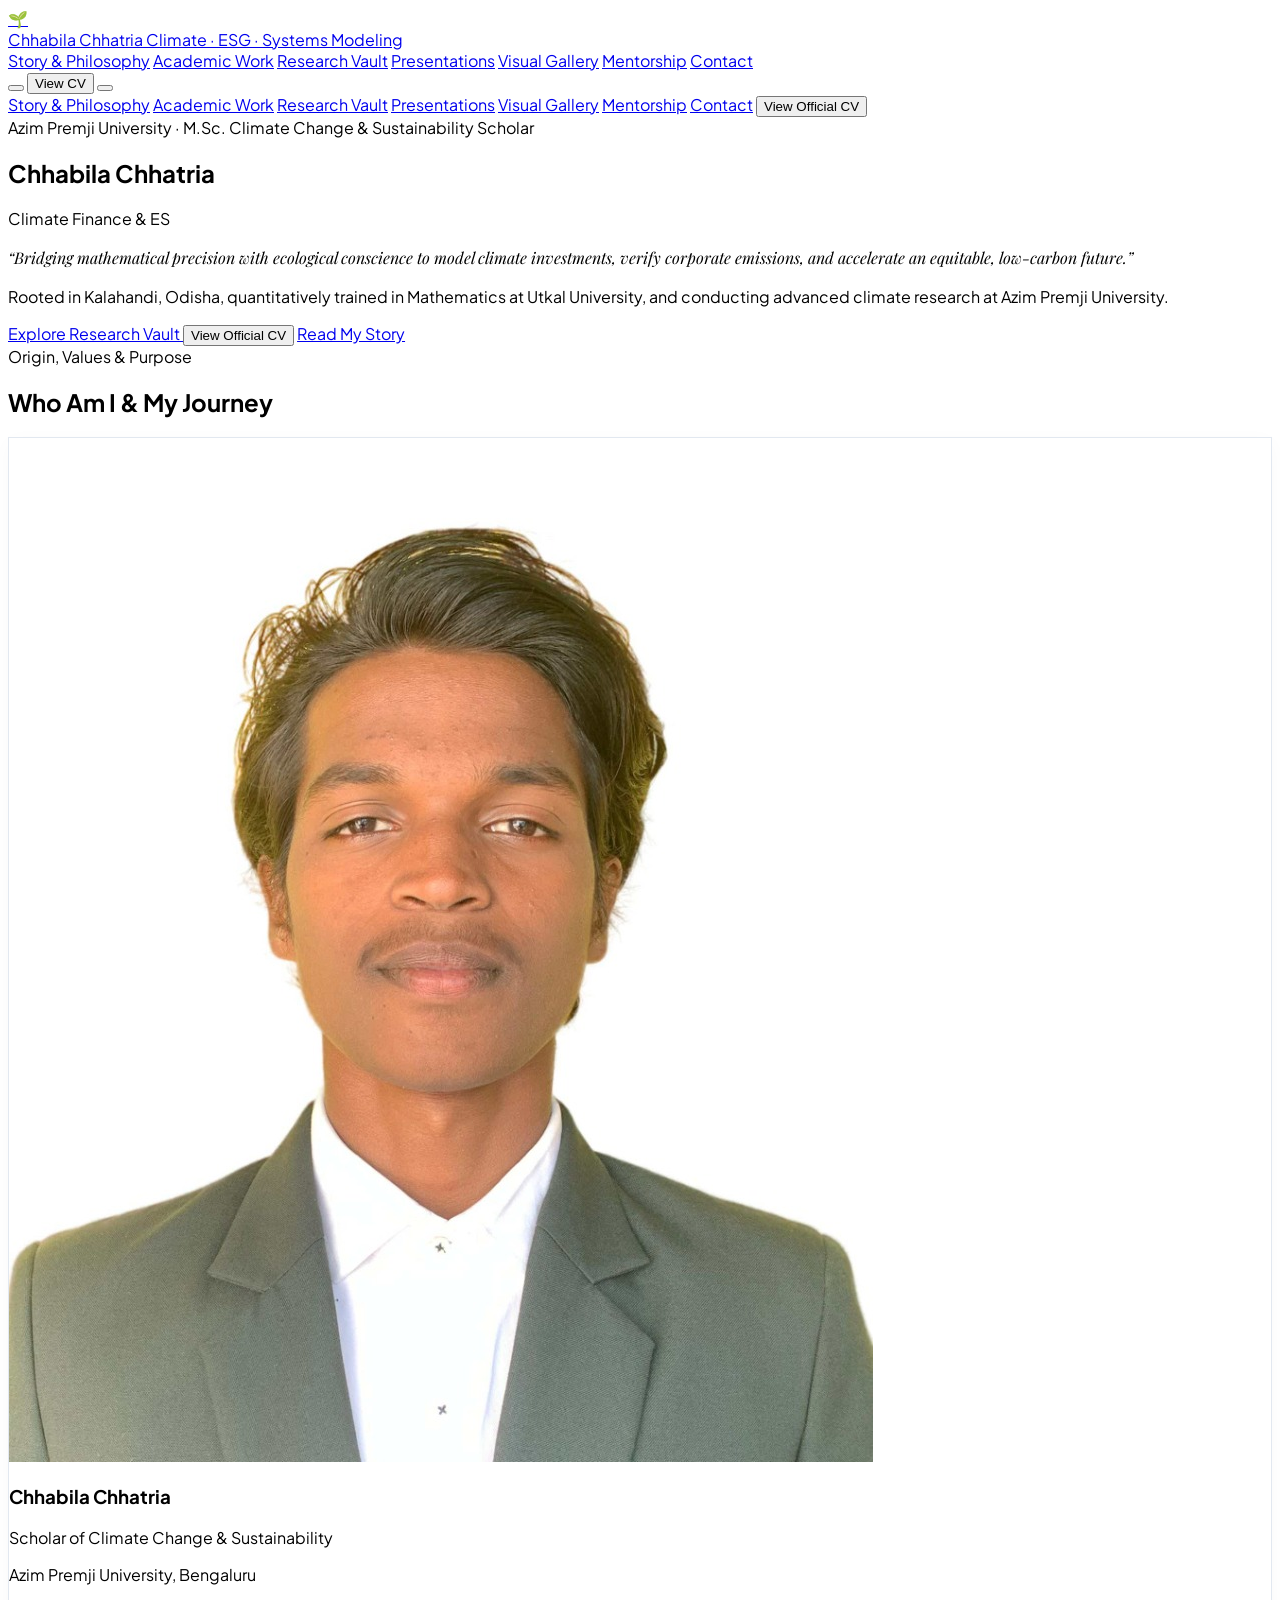
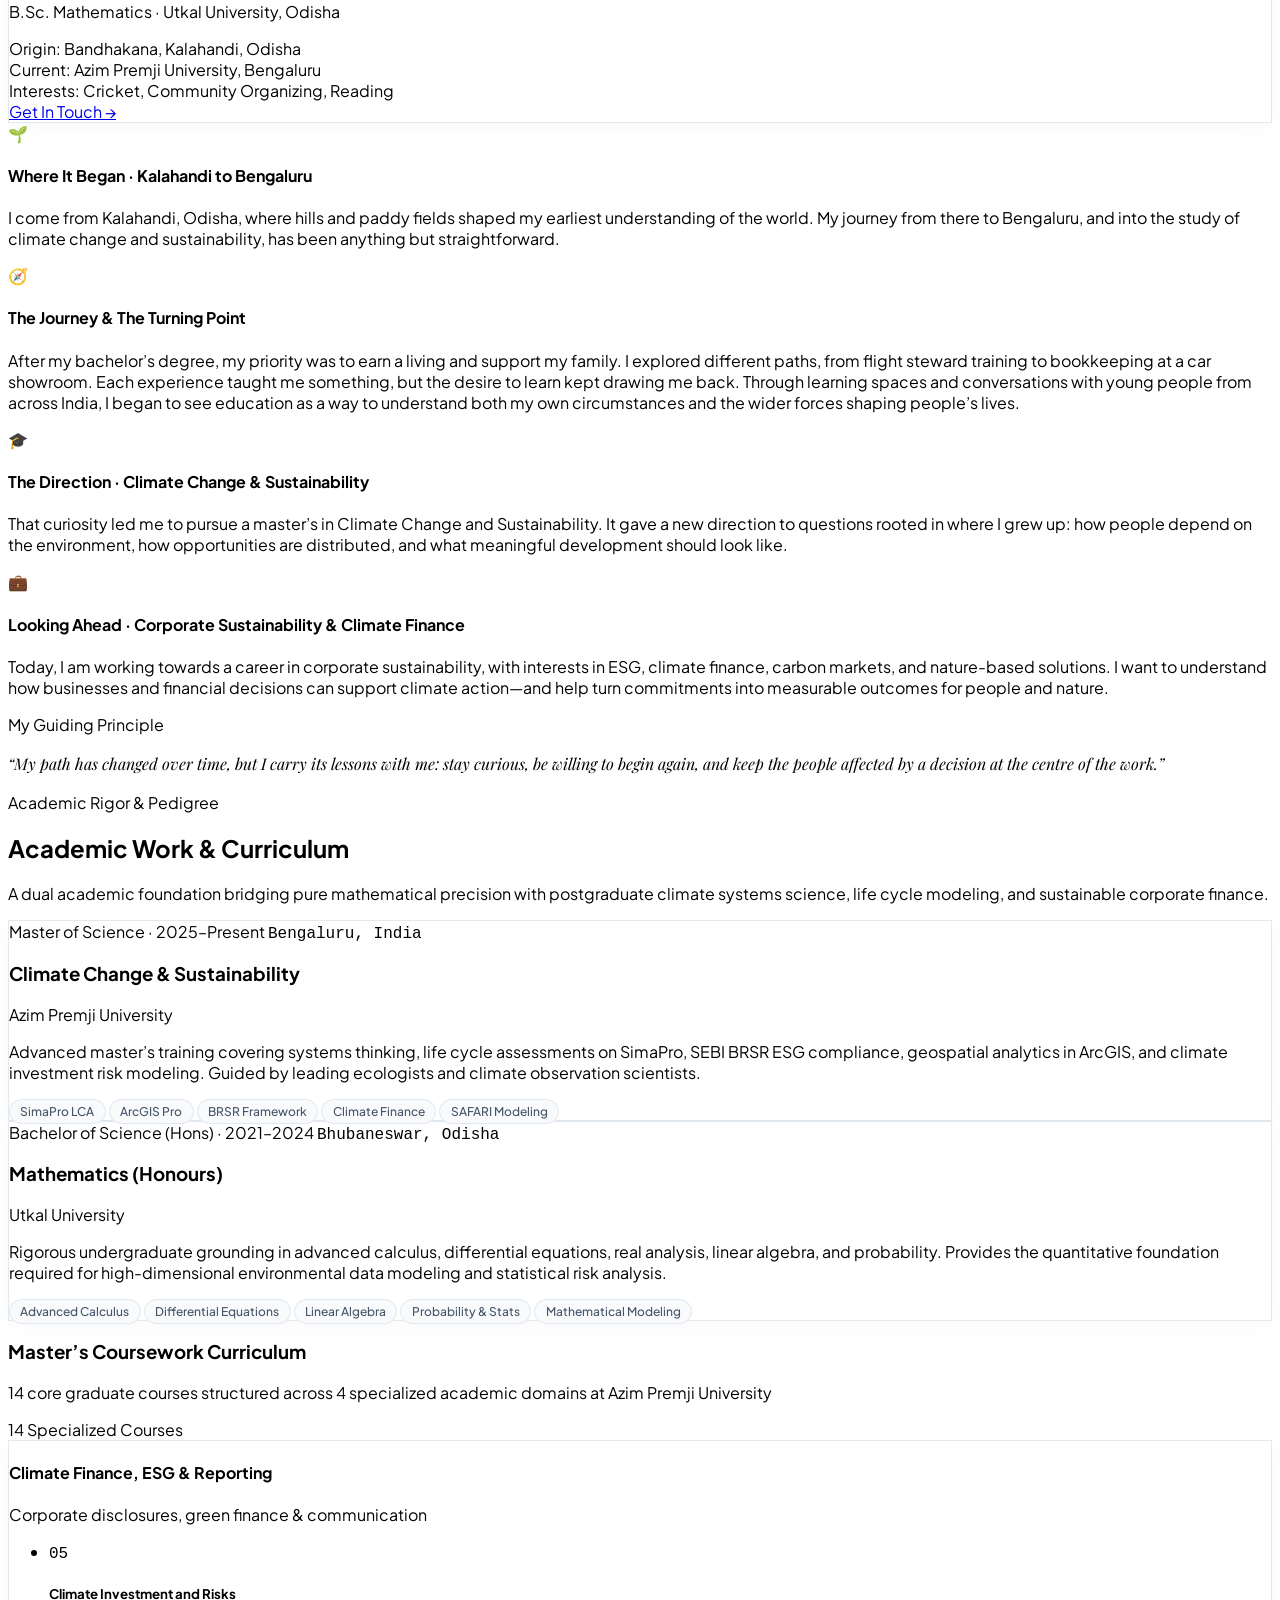
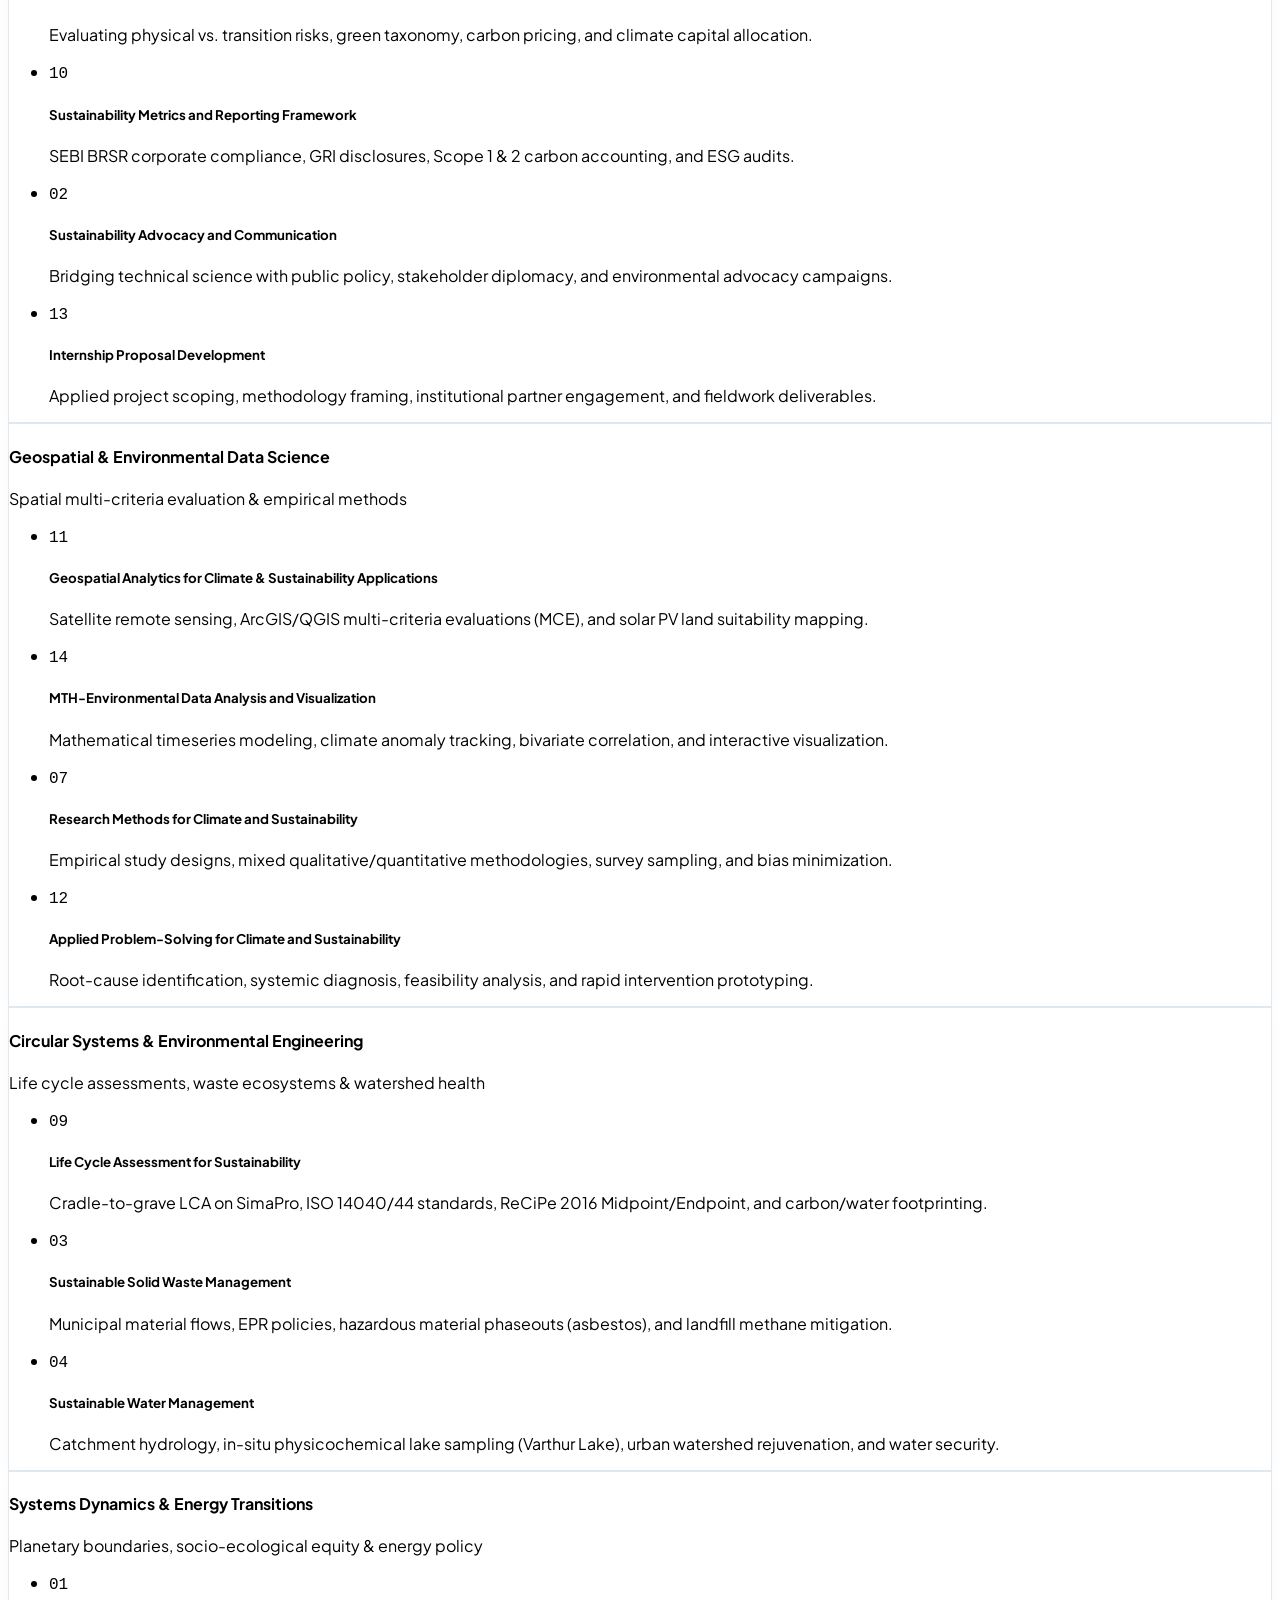
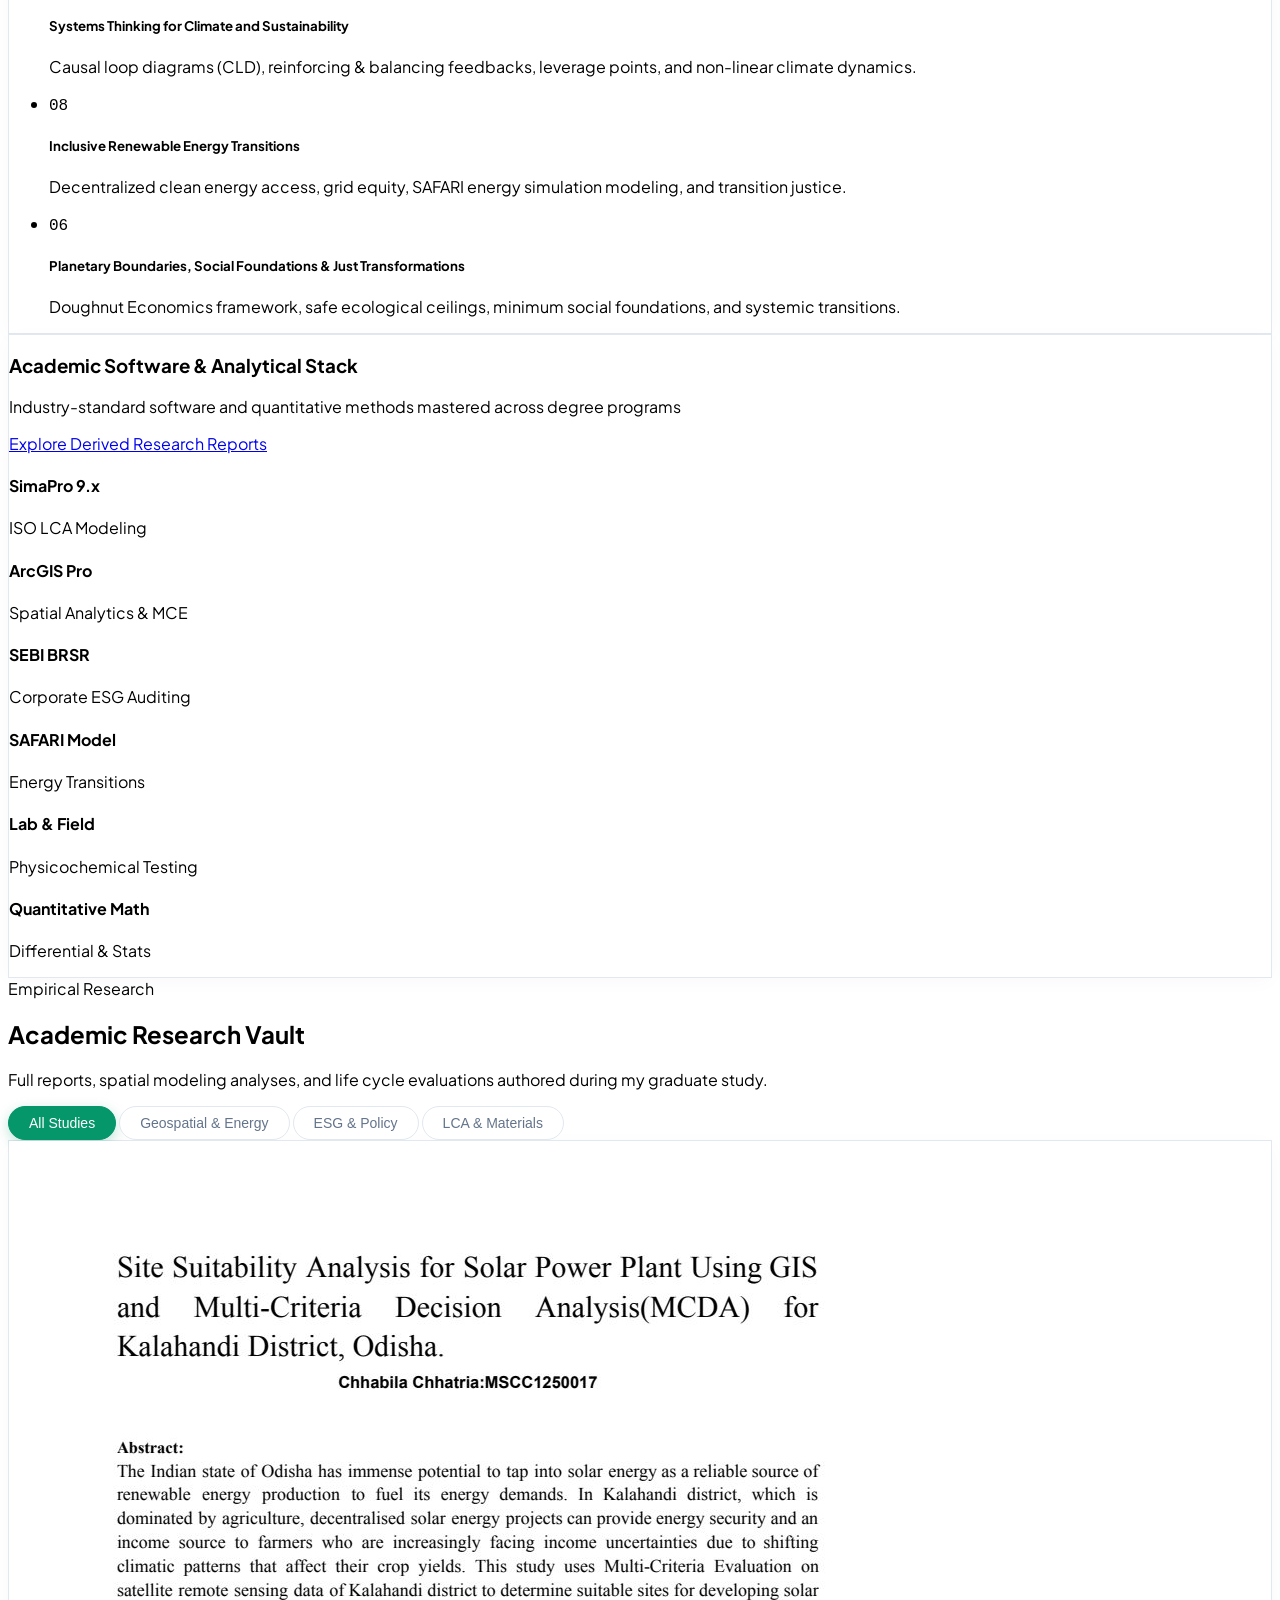
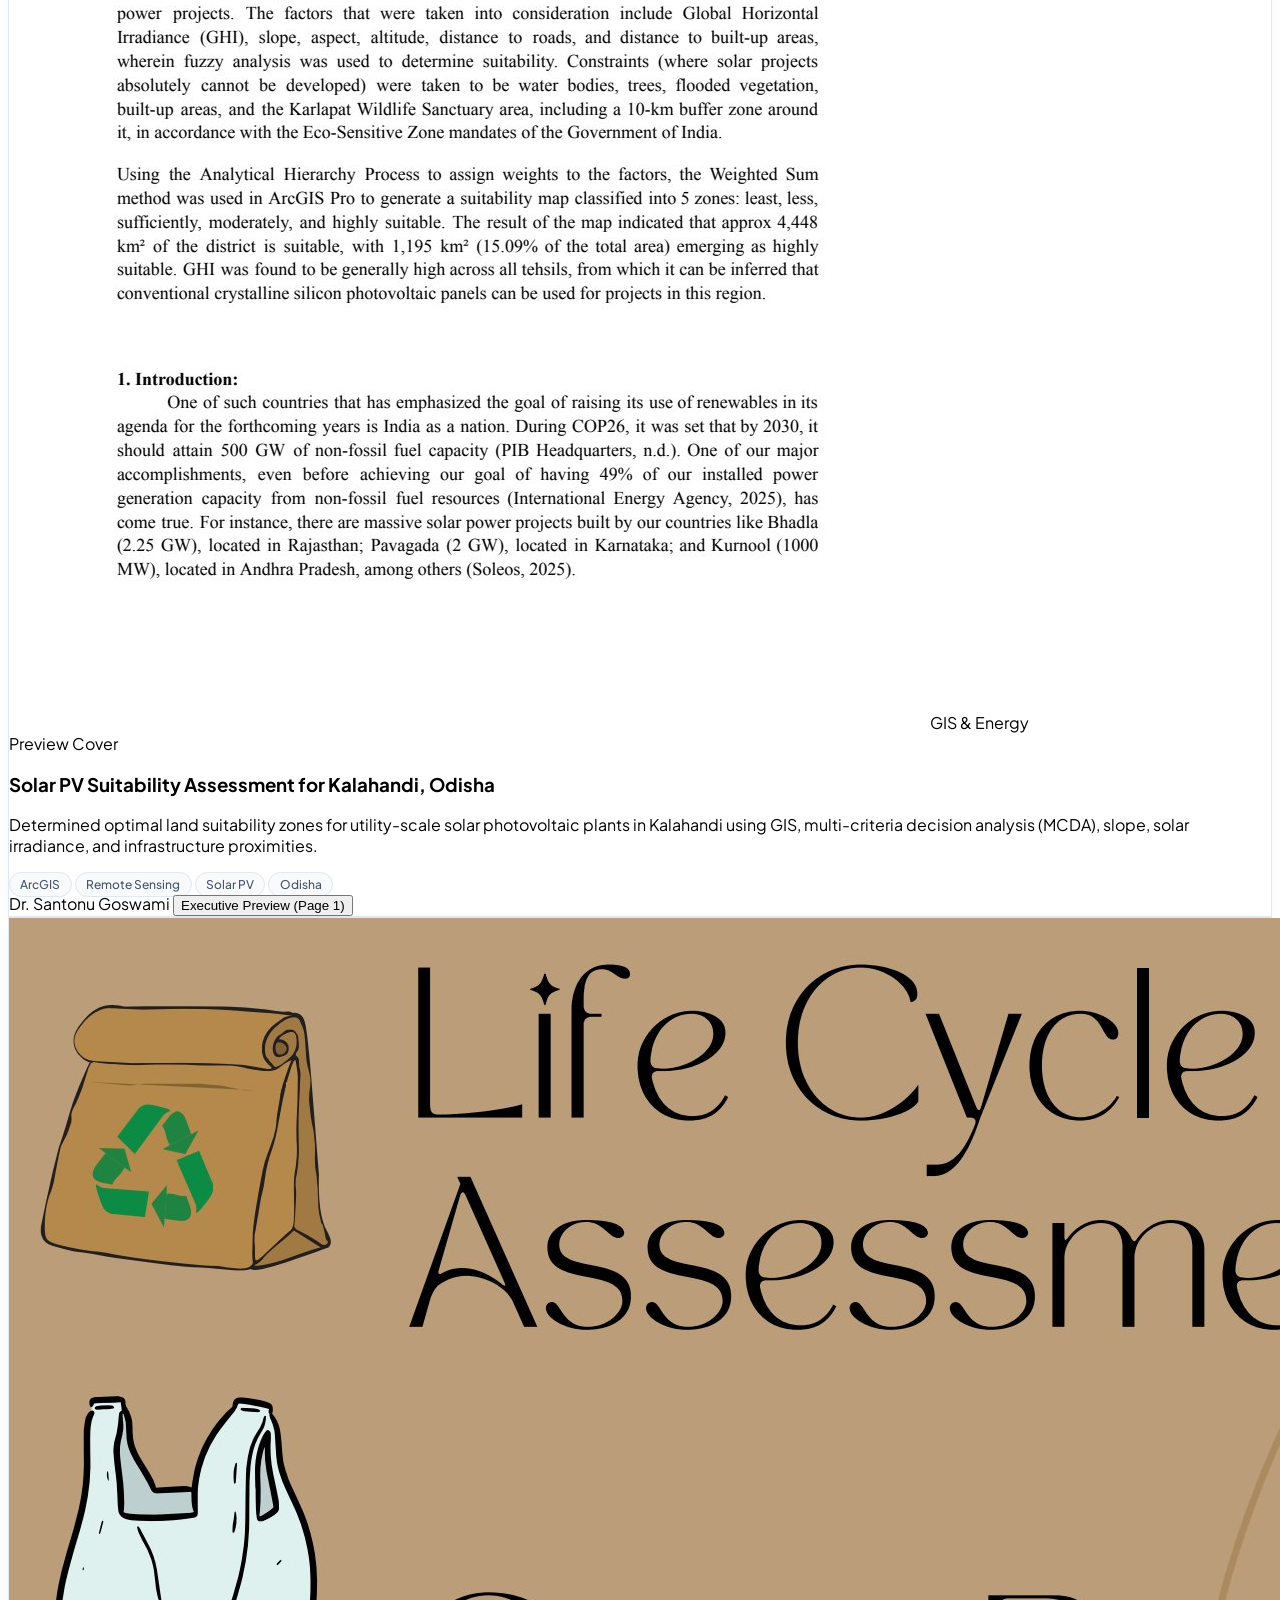
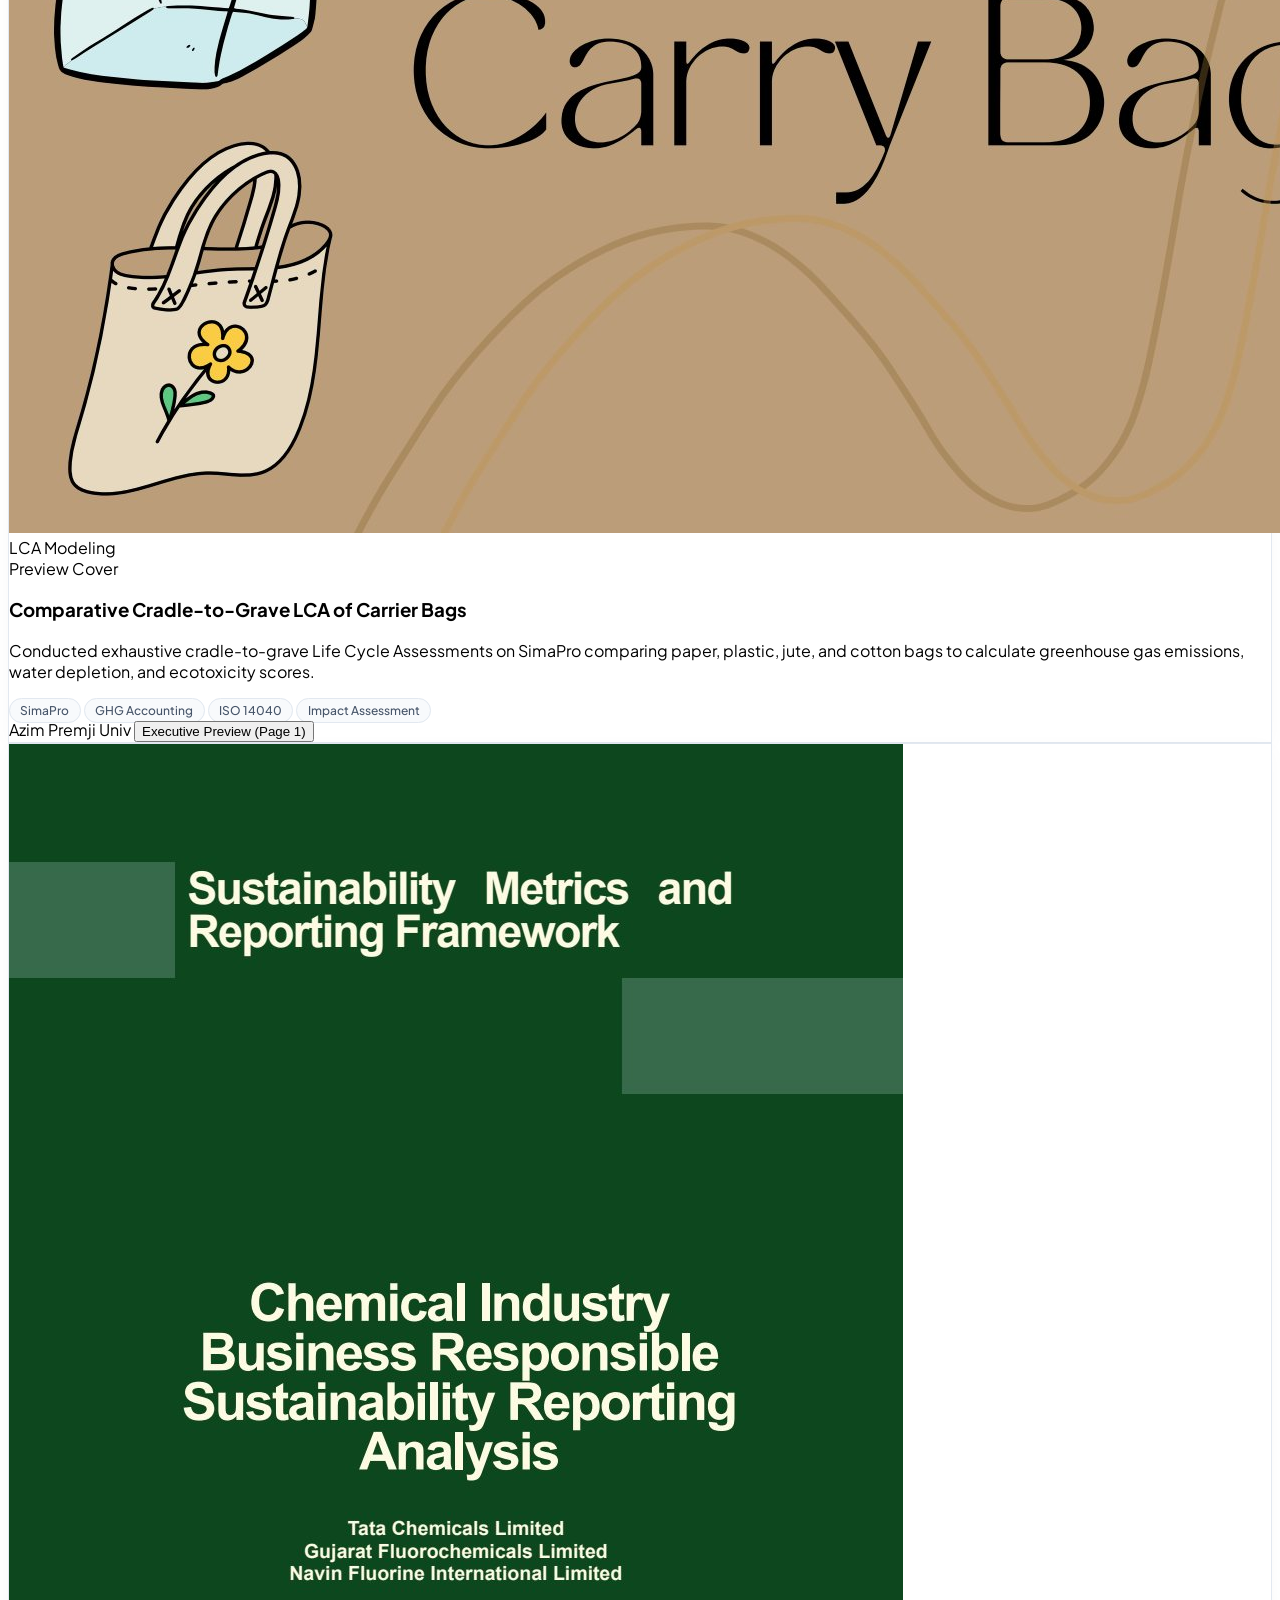
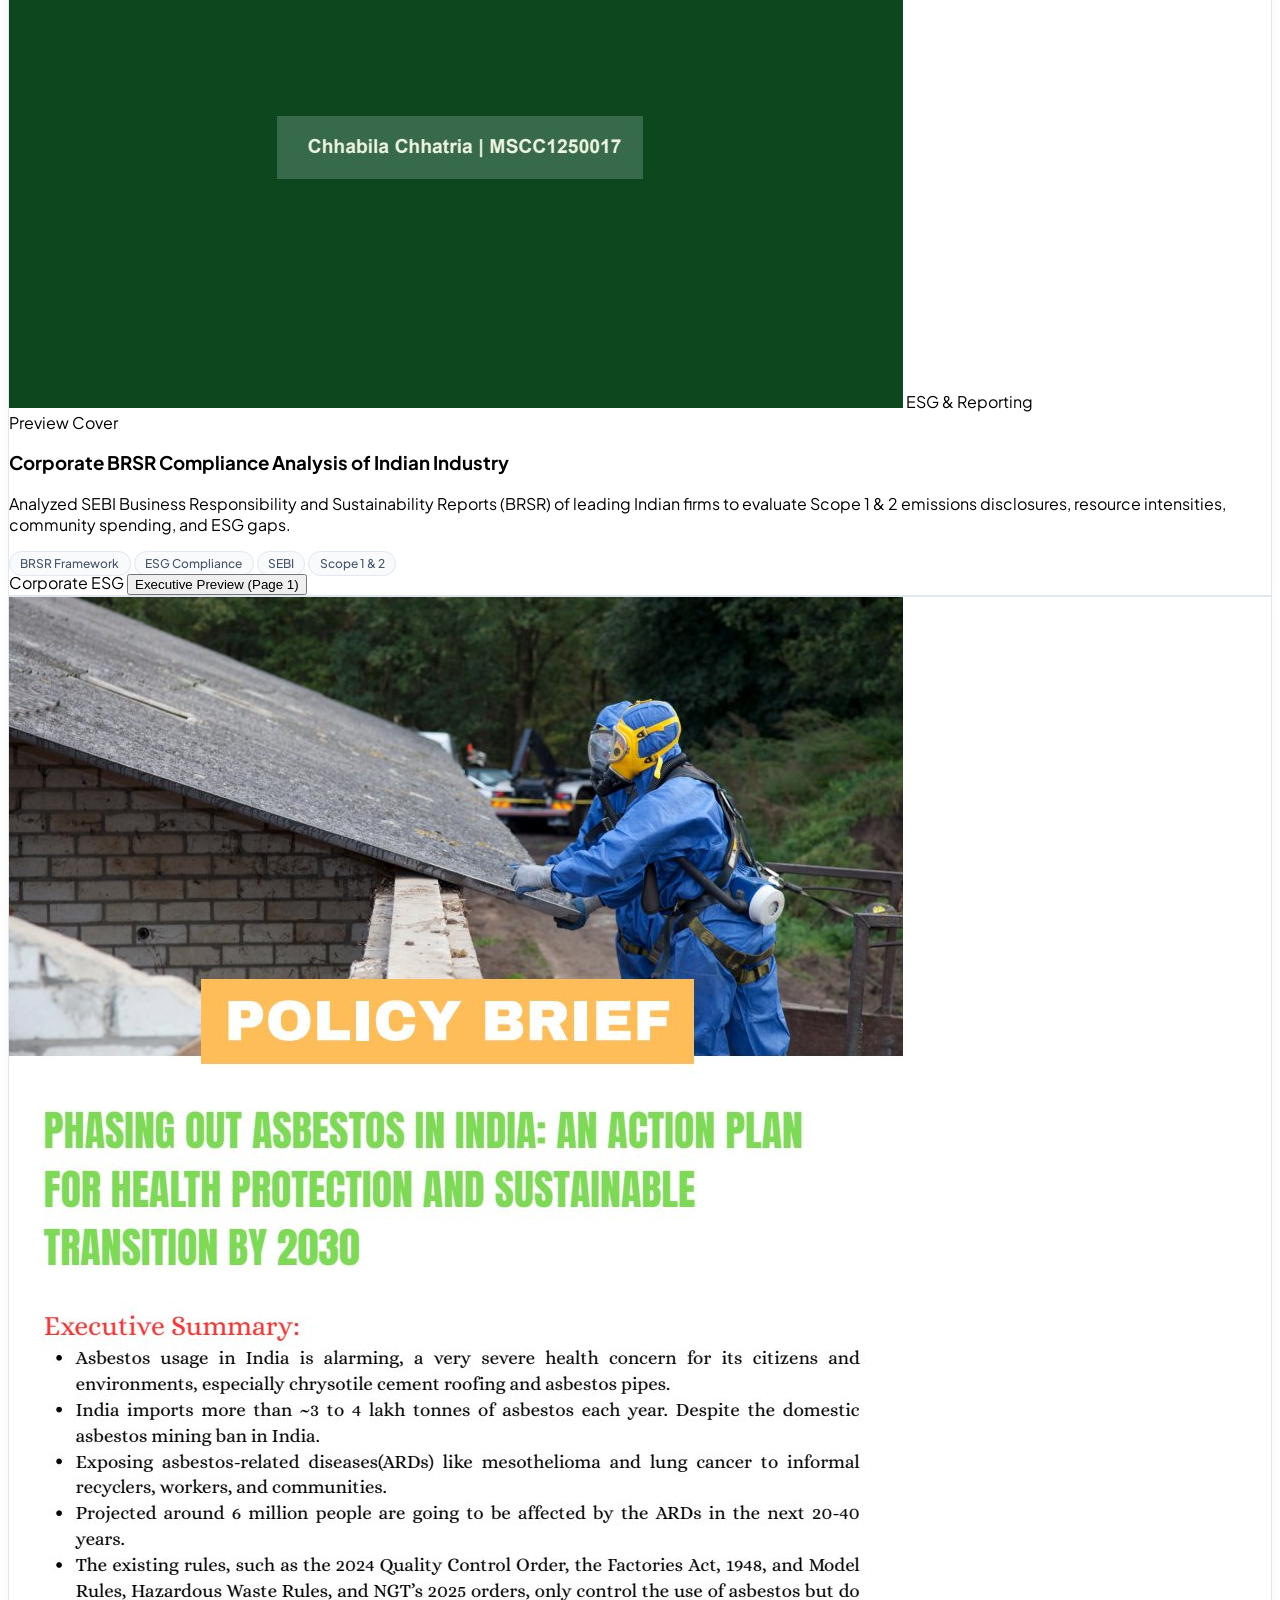
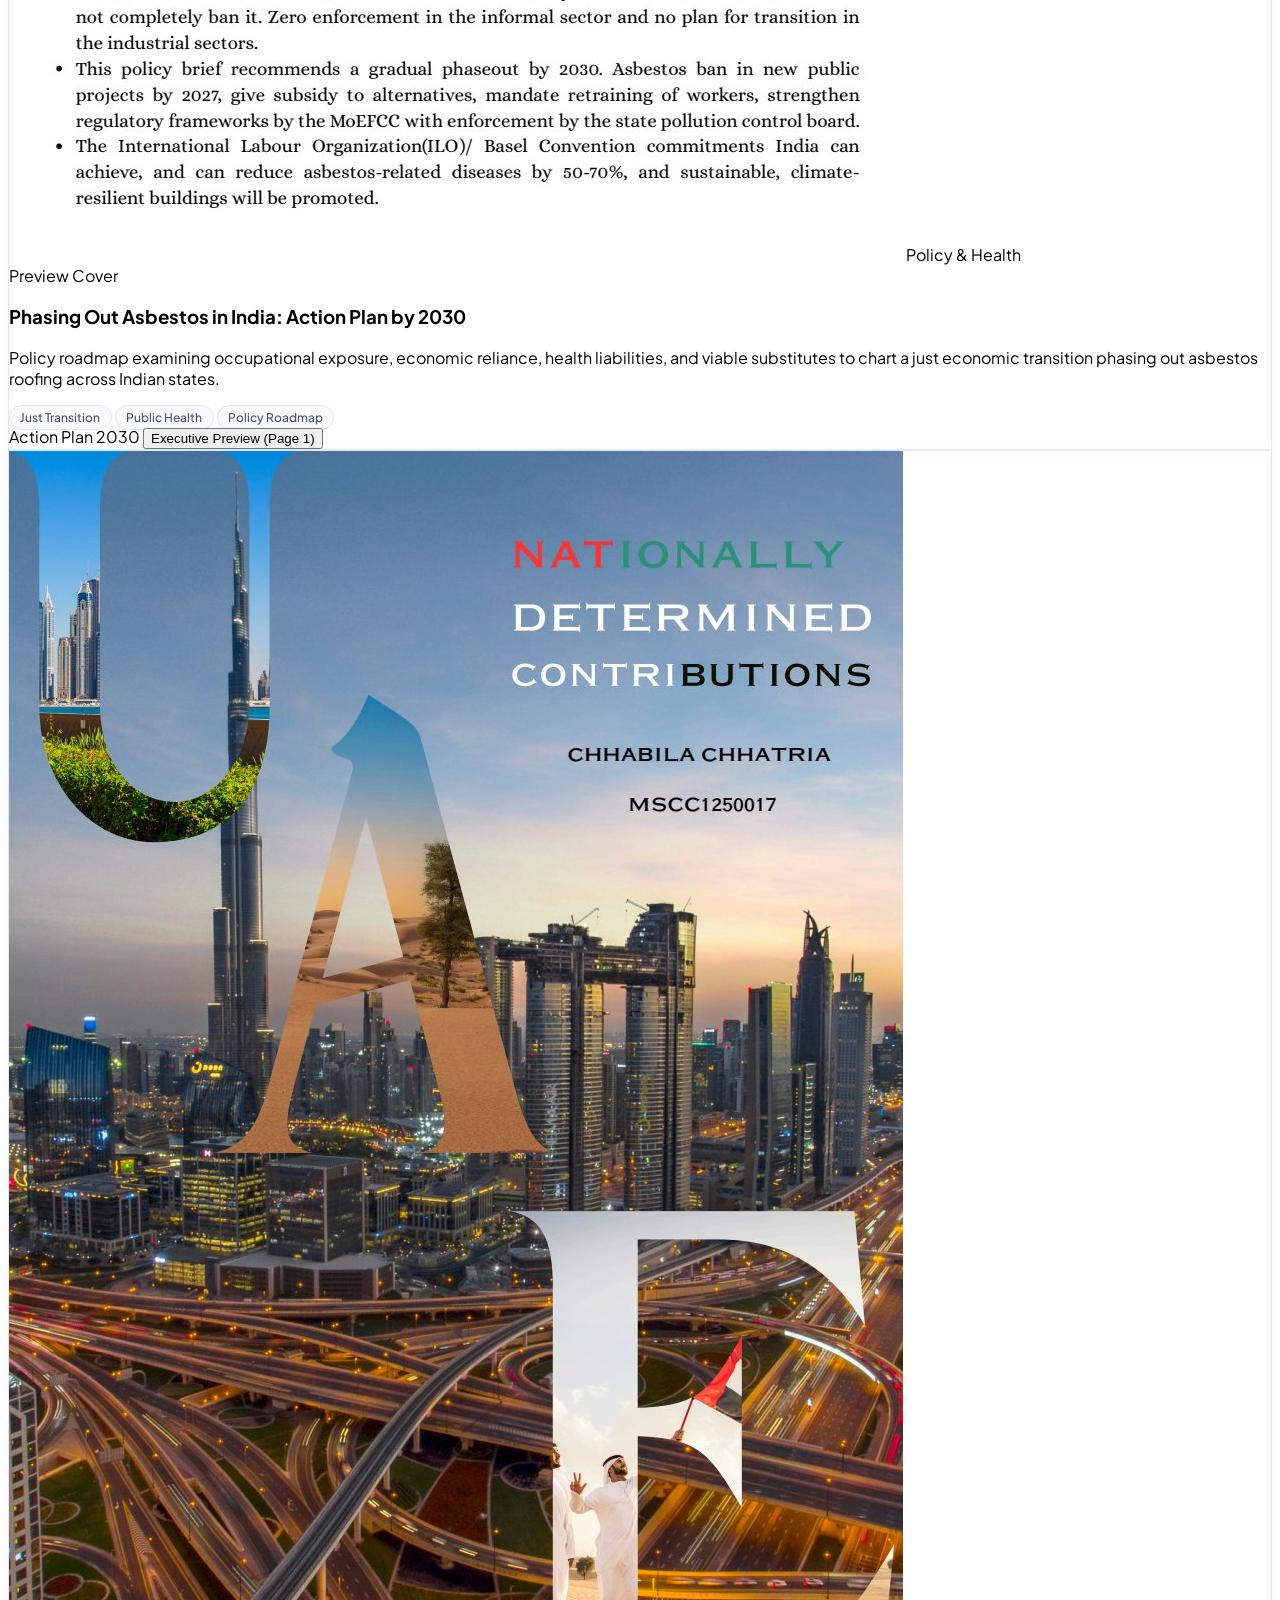
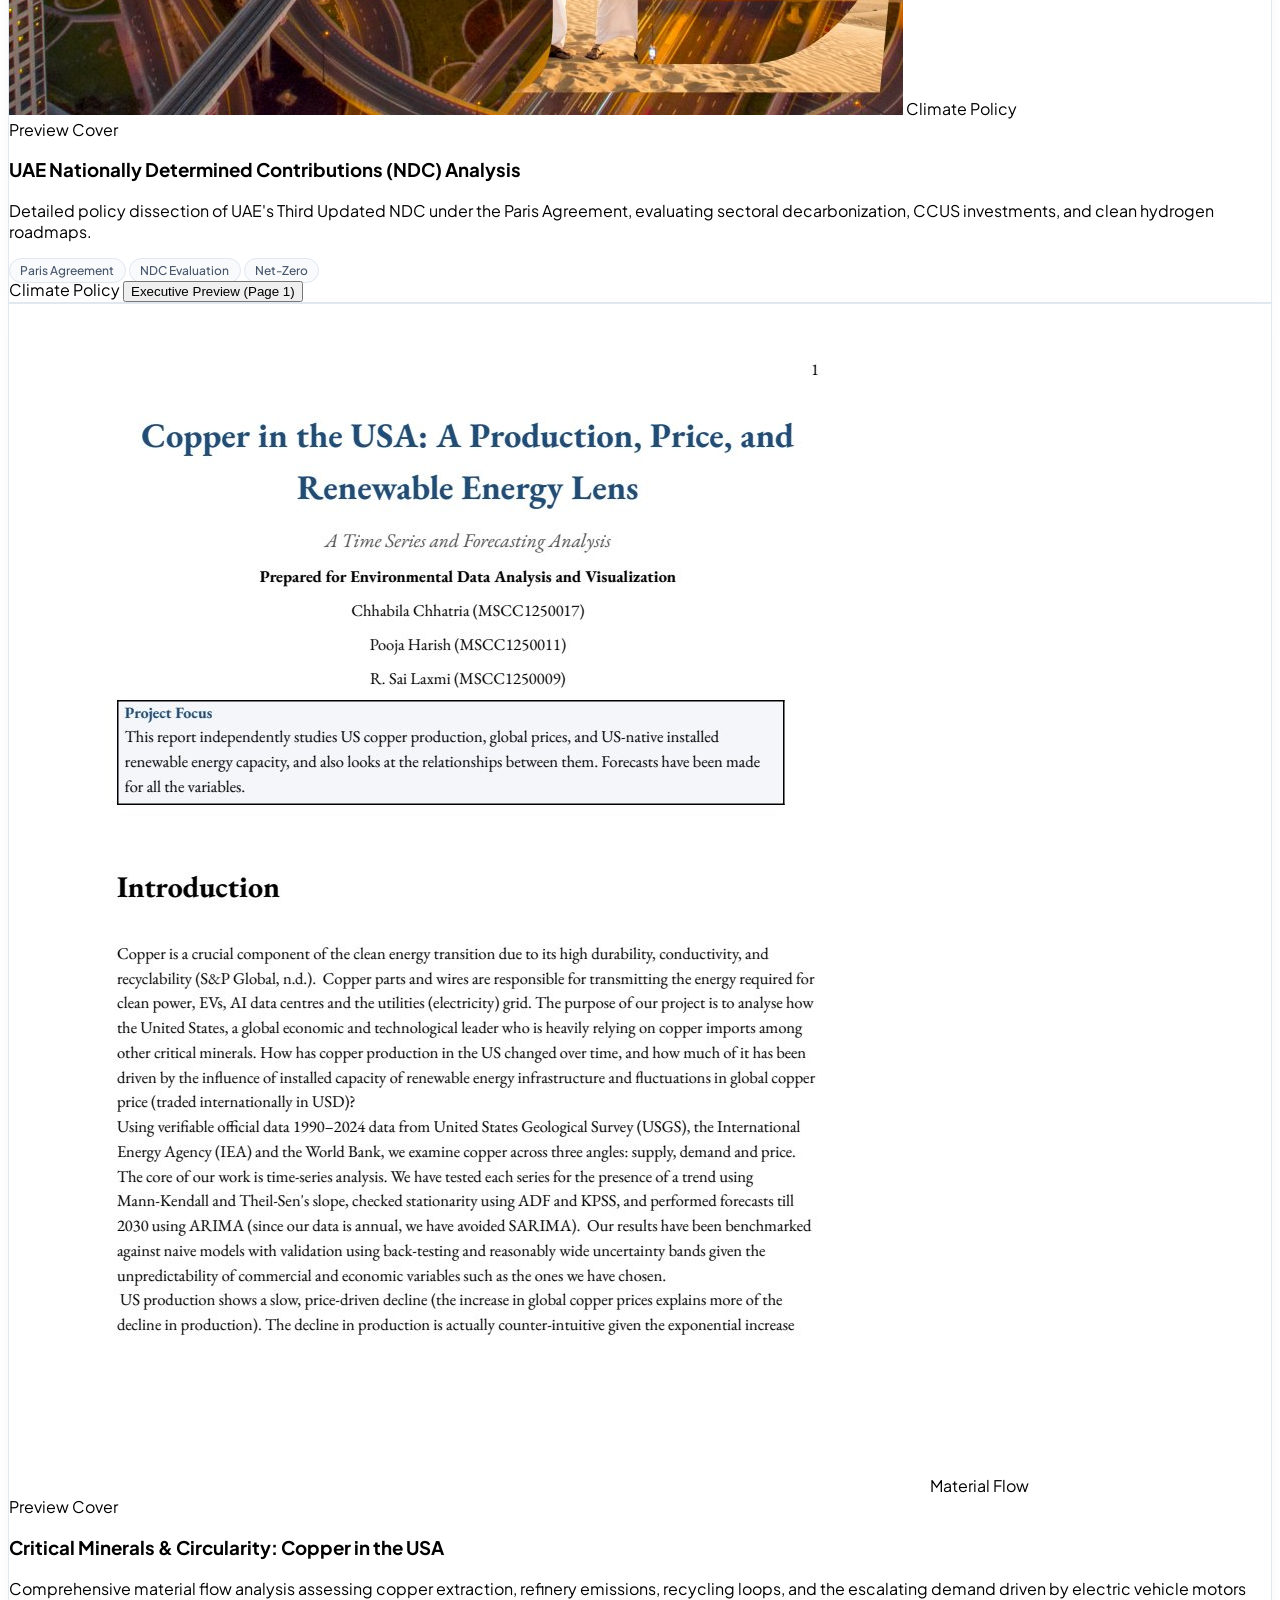
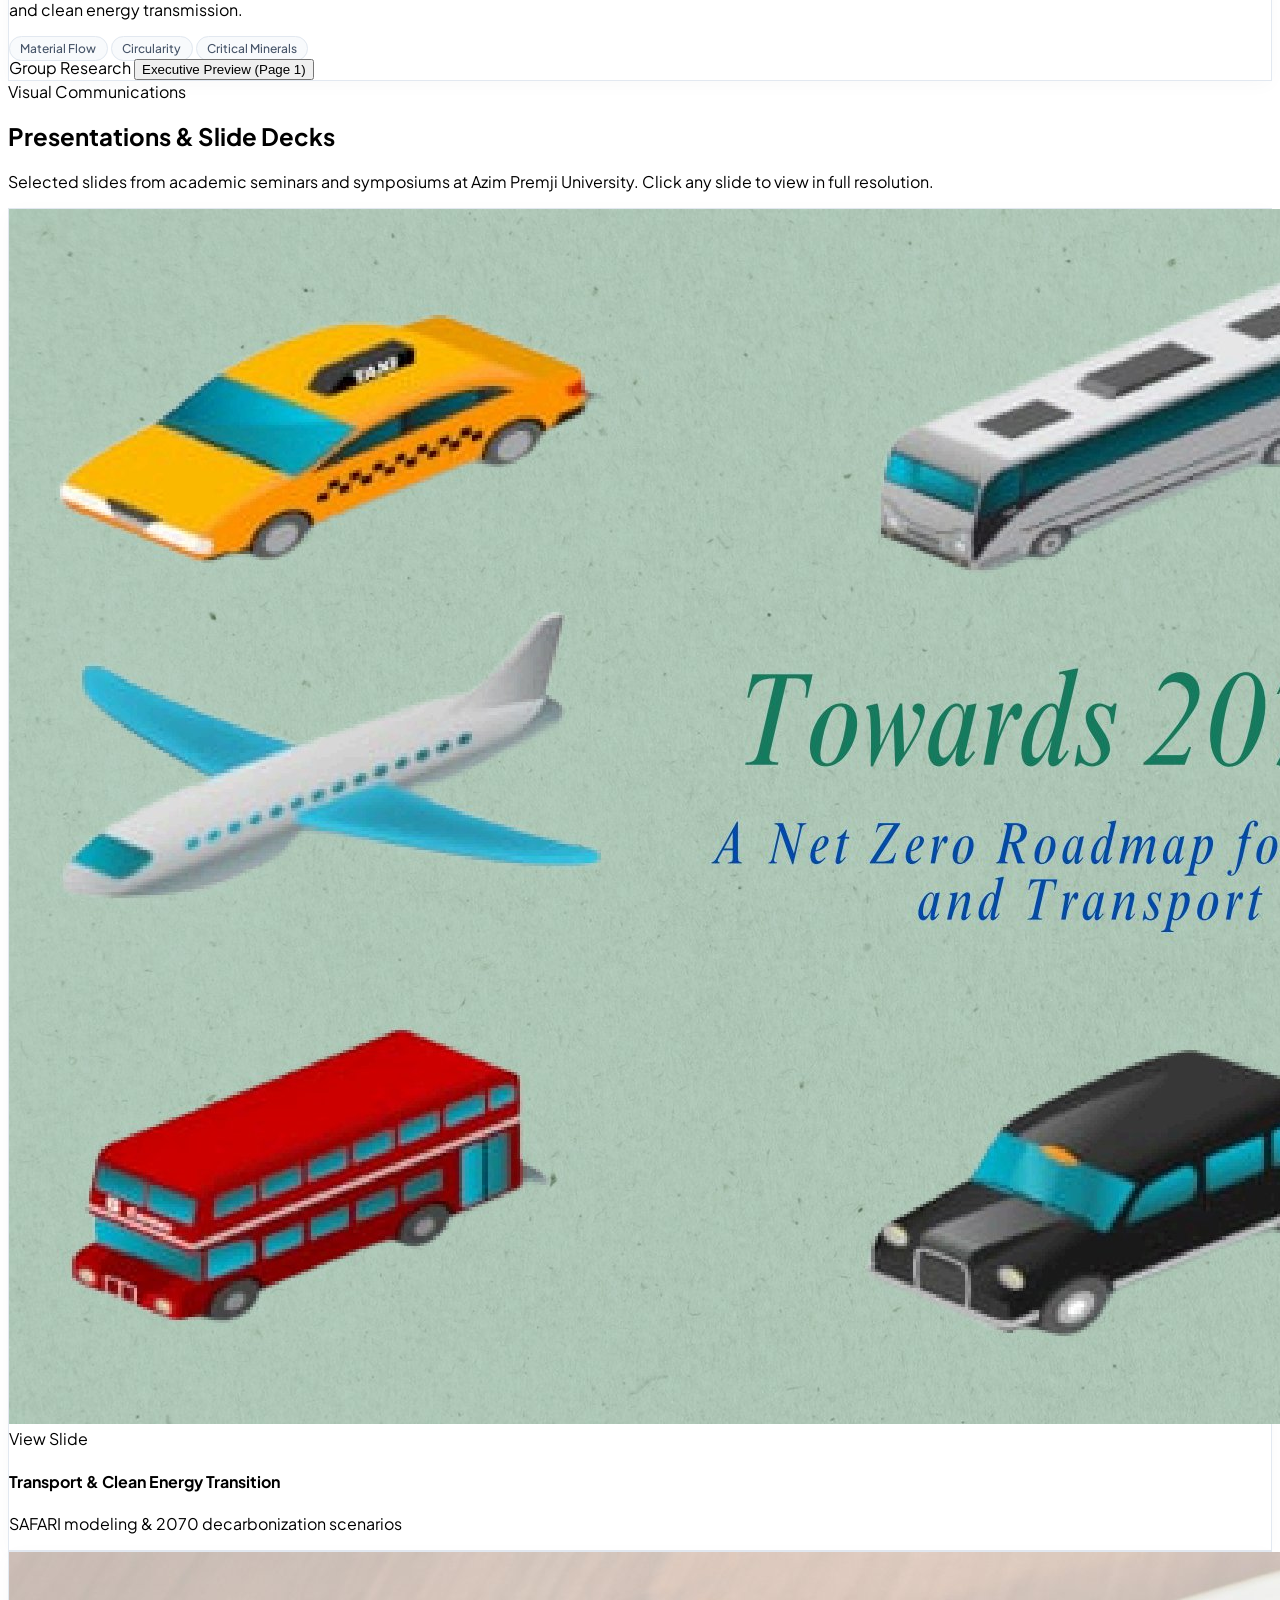
==== commit f83ac268: "Simplify website: remove Aspiring, hero stat cards, and Life Cycle Impact Studio section" ====
--- a/index.html
+++ b/index.html
@@ -47,8 +47,6 @@
     }
   </script>
 
-  <!-- Chart.js for Interactive Data Modeling Studio -->
-  <script src="https://cdn.jsdelivr.net/npm/chart.js"></script>
 
   <!-- Lucide Icons -->
   <script src="https://unpkg.com/lucide@latest"></script>
@@ -87,7 +85,6 @@
       <nav class="hidden xl:flex items-center gap-6 text-xs font-semibold text-slate-600 dark:text-slate-300">
         <a href="#about" class="hover:text-emerald-600 dark:hover:text-emerald-400 transition-colors">Story & Philosophy</a>
         <a href="#academic-work" class="hover:text-emerald-600 dark:hover:text-emerald-400 transition-colors">Academic Work</a>
-        <a href="#data-studio" class="hover:text-emerald-600 dark:hover:text-emerald-400 transition-colors">Data Studio</a>
         <a href="#projects" class="hover:text-emerald-600 dark:hover:text-emerald-400 transition-colors">Research Vault</a>
         <a href="#presentations" class="hover:text-emerald-600 dark:hover:text-emerald-400 transition-colors">Presentations</a>
         <a href="#gallery" class="hover:text-emerald-600 dark:hover:text-emerald-400 transition-colors">Visual Gallery</a>
@@ -120,7 +117,6 @@
     <div id="mobile-menu" class="hidden xl:hidden border-b border-slate-200 dark:border-white/10 bg-white/95 dark:bg-[#080d11]/95 backdrop-blur-xl px-6 py-4 space-y-3">
       <a href="#about" class="block py-2 text-slate-700 dark:text-slate-200 font-medium hover:text-emerald-600">Story & Philosophy</a>
       <a href="#academic-work" class="block py-2 text-slate-700 dark:text-slate-200 font-medium hover:text-emerald-600">Academic Work</a>
-      <a href="#data-studio" class="block py-2 text-slate-700 dark:text-slate-200 font-medium hover:text-emerald-600">Data Studio</a>
       <a href="#projects" class="block py-2 text-slate-700 dark:text-slate-200 font-medium hover:text-emerald-600">Research Vault</a>
       <a href="#presentations" class="block py-2 text-slate-700 dark:text-slate-200 font-medium hover:text-emerald-600">Presentations</a>
       <a href="#gallery" class="block py-2 text-slate-700 dark:text-slate-200 font-medium hover:text-emerald-600">Visual Gallery</a>
@@ -148,8 +144,7 @@
         <h1 class="text-4xl sm:text-6xl lg:text-7xl font-extrabold tracking-tight text-slate-900 dark:text-white">
           Chhabila <span class="bg-gradient-to-r from-emerald-600 via-teal-600 to-cyan-500 bg-clip-text text-transparent">Chhatria</span>
         </h1>
-        <p class="text-xl sm:text-2xl lg:text-3xl font-medium text-slate-600 dark:text-slate-300 min-h-12 flex items-center justify-center gap-2">
-          <span>Aspiring</span>
+        <p class="text-xl sm:text-2xl lg:text-3xl font-medium text-slate-600 dark:text-slate-300 min-h-12 flex items-center justify-center">
           <span id="typewriter" class="text-emerald-600 dark:text-emerald-400 font-bold border-r-2 border-emerald-600 dark:border-emerald-400 pr-1">Climate Finance & ESG Analyst</span>
         </p>
       </div>
@@ -182,26 +177,6 @@
         </a>
       </div>
 
-      <!-- Interactive Quick Metrics Bar -->
-      <div class="max-w-4xl mx-auto pt-8 grid grid-cols-2 sm:grid-cols-4 gap-4">
-        <div class="p-4 rounded-2xl bg-white/70 dark:bg-slate-900/60 border border-slate-200/60 dark:border-white/5 text-center">
-          <span class="block text-2xl font-extrabold text-emerald-600 dark:text-emerald-400">7+</span>
-          <span class="text-xs text-slate-500 font-medium">Research Studies</span>
-        </div>
-        <div class="p-4 rounded-2xl bg-white/70 dark:bg-slate-900/60 border border-slate-200/60 dark:border-white/5 text-center">
-          <span class="block text-2xl font-extrabold text-teal-600 dark:text-teal-400">14</span>
-          <span class="text-xs text-slate-500 font-medium">Graduate Courses</span>
-        </div>
-        <div class="p-4 rounded-2xl bg-white/70 dark:bg-slate-900/60 border border-slate-200/60 dark:border-white/5 text-center">
-          <span class="block text-2xl font-extrabold text-cyan-600 dark:text-cyan-400">GIS + LCA</span>
-          <span class="text-xs text-slate-500 font-medium">Core Toolsets</span>
-        </div>
-        <div class="p-4 rounded-2xl bg-white/70 dark:bg-slate-900/60 border border-slate-200/60 dark:border-white/5 text-center">
-          <span class="block text-2xl font-extrabold text-amber-600 dark:text-amber-400">Grassroots</span>
-          <span class="text-xs text-slate-500 font-medium">Community Action</span>
-        </div>
-      </div>
-
     </div>
   </section>
 
@@ -320,62 +295,6 @@
     </div>
   </section>
 
-  <!-- Interactive Climate & LCA Data Modeling Studio -->
-  <section id="data-studio" class="py-24 px-4 sm:px-6 lg:px-8 bg-slate-100/60 dark:bg-slate-900/50 border-t border-slate-200/60 dark:border-white/10">
-    <div class="max-w-6xl mx-auto space-y-12">
-      
-      <div class="text-center space-y-3">
-        <span class="text-xs uppercase tracking-widest font-bold text-emerald-600 dark:text-emerald-400">Interactive Modeling Studio</span>
-        <h2 class="text-3xl sm:text-4xl font-extrabold text-slate-900 dark:text-white">Life Cycle Environmental Impact Studio</h2>
-        <div class="w-12 h-1 bg-emerald-600 mx-auto rounded-full"></div>
-        <p class="text-slate-600 dark:text-slate-400 max-w-2xl mx-auto text-sm sm:text-base">
-          An interactive data model built directly from my SimaPro cradle-to-grave LCA research. Toggle between environmental indicators to compare product lifecycles.
-        </p>
-      </div>
-
-      <!-- Studio Interactive Card -->
-      <div class="glass-card rounded-3xl p-6 sm:p-8 space-y-6">
-        
-        <!-- Controls: Metric Selector -->
-        <div class="flex flex-wrap items-center justify-between gap-4 pb-4 border-b border-slate-200 dark:border-white/10">
-          <div>
-            <h3 class="text-lg font-bold text-slate-900 dark:text-white">Comparative Carrier Bag LCA (1,000 Functional Uses)</h3>
-            <p class="text-xs text-slate-500">Methodology: ReCiPe 2016 Midpoint / Endpoint (SimaPro Academic)</p>
-          </div>
-
-          <div class="flex flex-wrap gap-2" id="metric-buttons">
-            <button class="px-3.5 py-1.5 rounded-xl text-xs font-semibold bg-emerald-600 text-white shadow-xs" data-metric="gwp">
-              Global Warming (kg CO₂ eq)
-            </button>
-            <button class="px-3.5 py-1.5 rounded-xl text-xs font-semibold bg-slate-100 dark:bg-slate-800 text-slate-600 dark:text-slate-300 hover:bg-slate-200" data-metric="water">
-              Water Depletion (m³)
-            </button>
-            <button class="px-3.5 py-1.5 rounded-xl text-xs font-semibold bg-slate-100 dark:bg-slate-800 text-slate-600 dark:text-slate-300 hover:bg-slate-200" data-metric="eco">
-              Terrestrial Ecotoxicity (kg 1,4-DCB)
-            </button>
-          </div>
-        </div>
-
-        <!-- Chart Container -->
-        <div class="h-80 sm:h-96 w-full">
-          <canvas id="lcaChart"></canvas>
-        </div>
-
-        <!-- Analytical Takeaway Box -->
-        <div class="p-4 rounded-2xl bg-emerald-50/70 dark:bg-emerald-950/40 border border-emerald-200 dark:border-emerald-800/60 text-xs sm:text-sm text-emerald-900 dark:text-emerald-200 flex items-start gap-3">
-          <i data-lucide="info" class="w-5 h-5 text-emerald-600 flex-shrink-0 mt-0.5"></i>
-          <div>
-            <span class="font-bold">Key Research Finding: </span>
-            <span id="lca-takeaway">
-              While conventional plastic (LDPE) has the lowest cradle-to-gate carbon footprint per single use, organic cotton bags require over 131 reuses to offset their substantial agricultural water depletion and pesticide ecotoxicity.
-            </span>
-          </div>
-        </div>
-
-      </div>
-
-    </div>
-  </section>
 
   <!-- Dedicated Academic Work Section -->
   <section id="academic-work" class="py-24 px-4 sm:px-6 lg:px-8 border-t border-slate-200/60 dark:border-white/10">
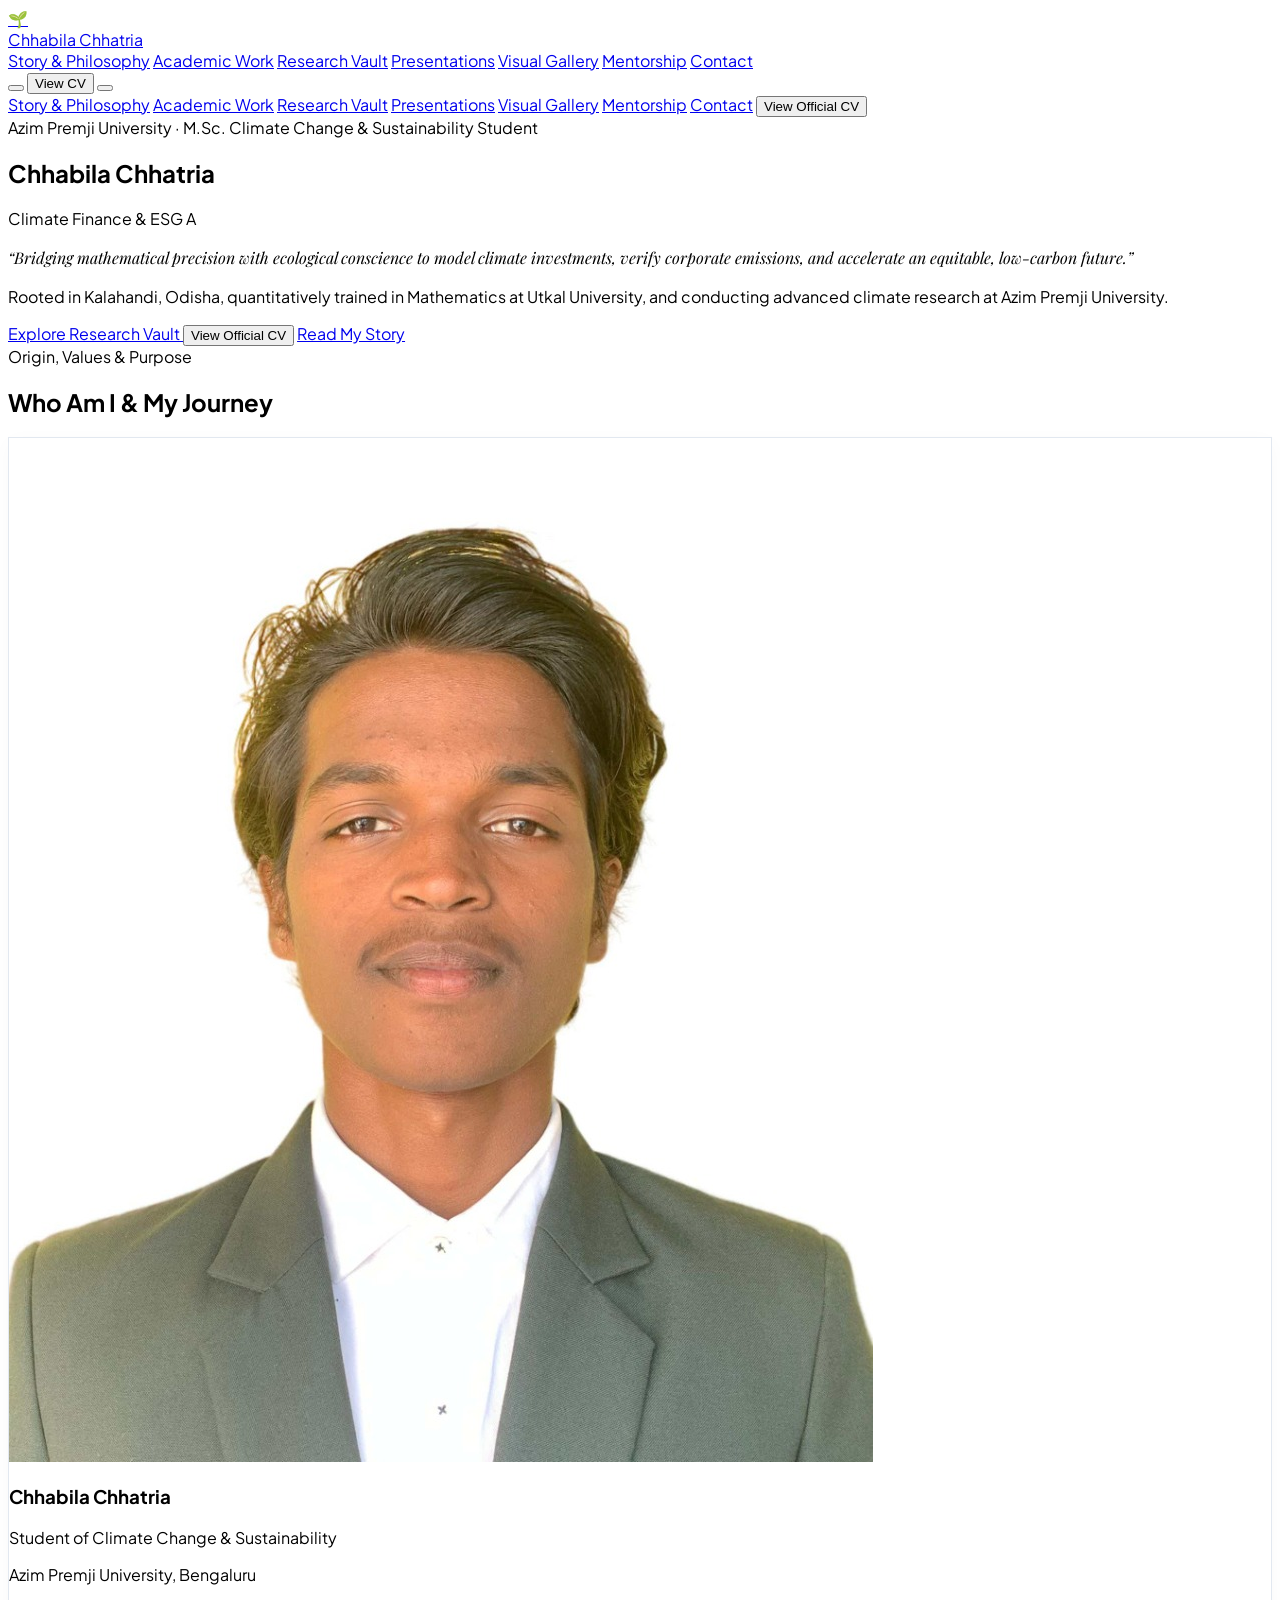
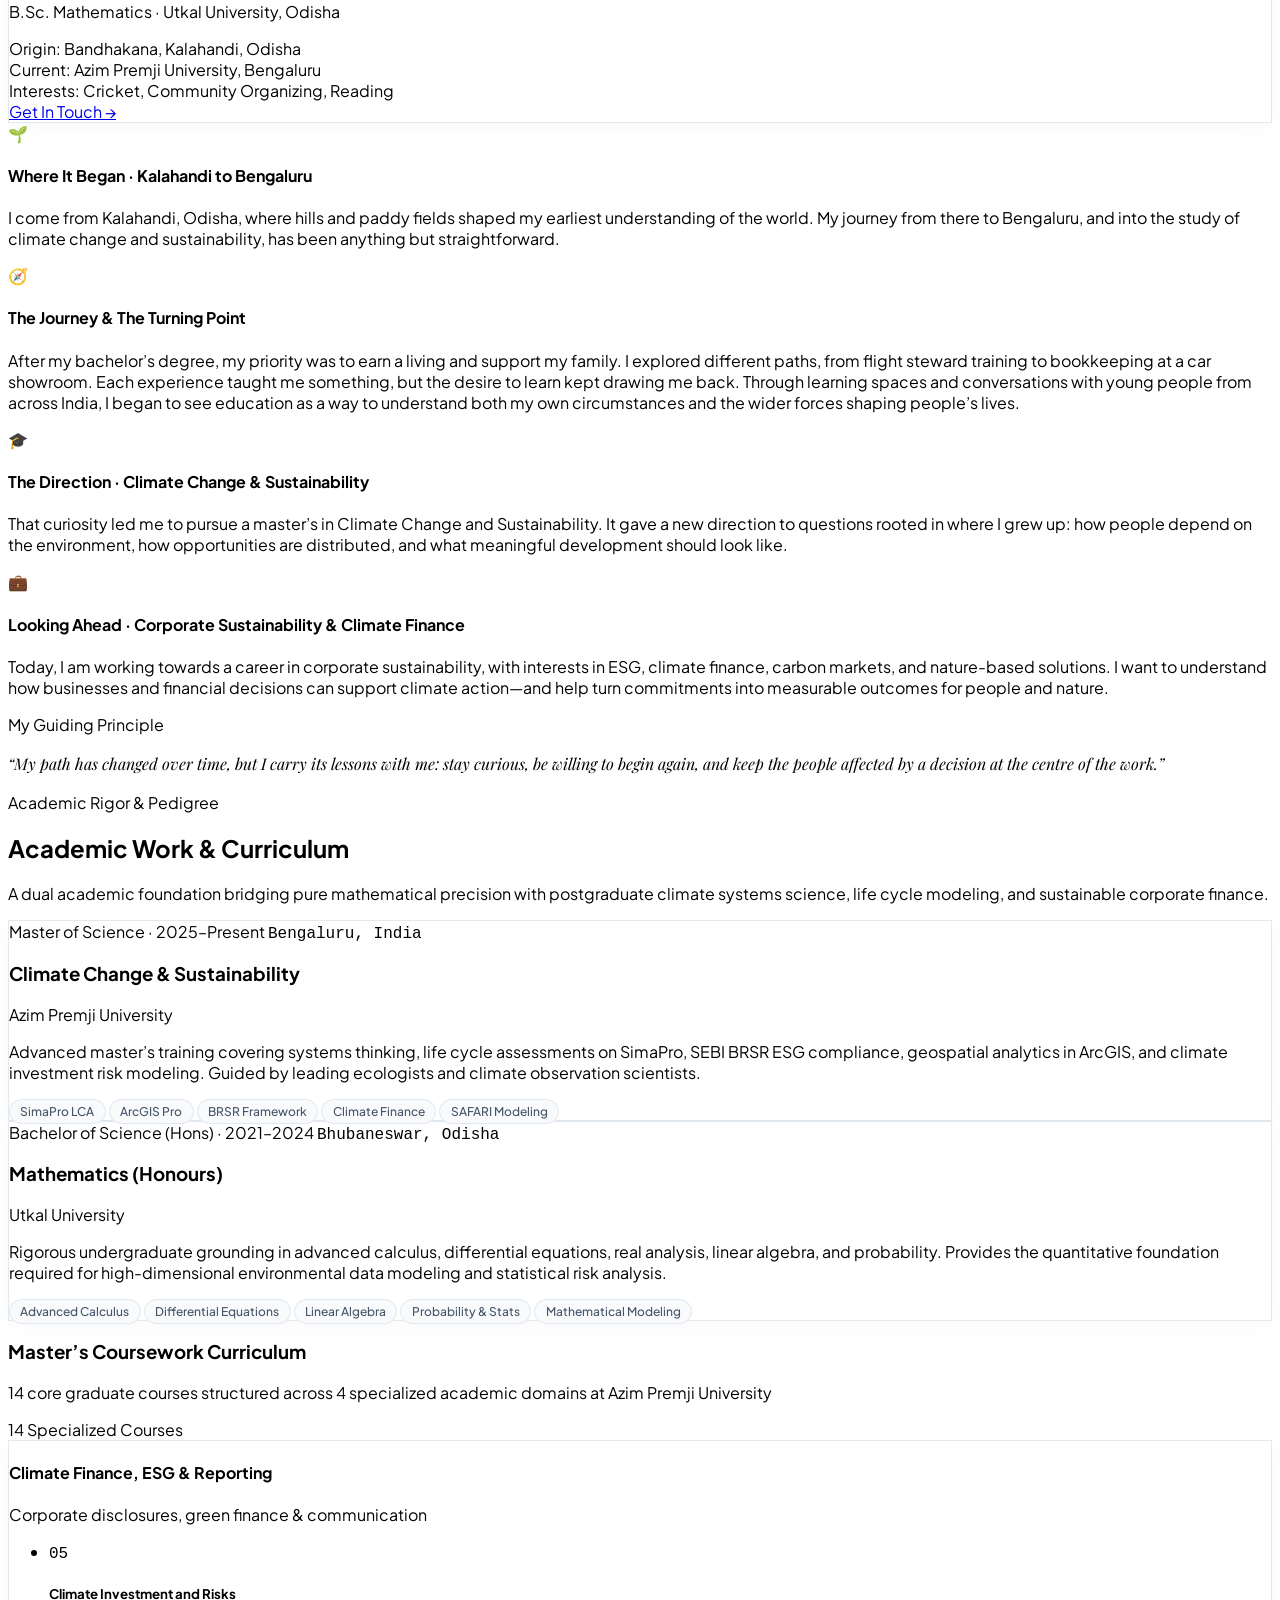
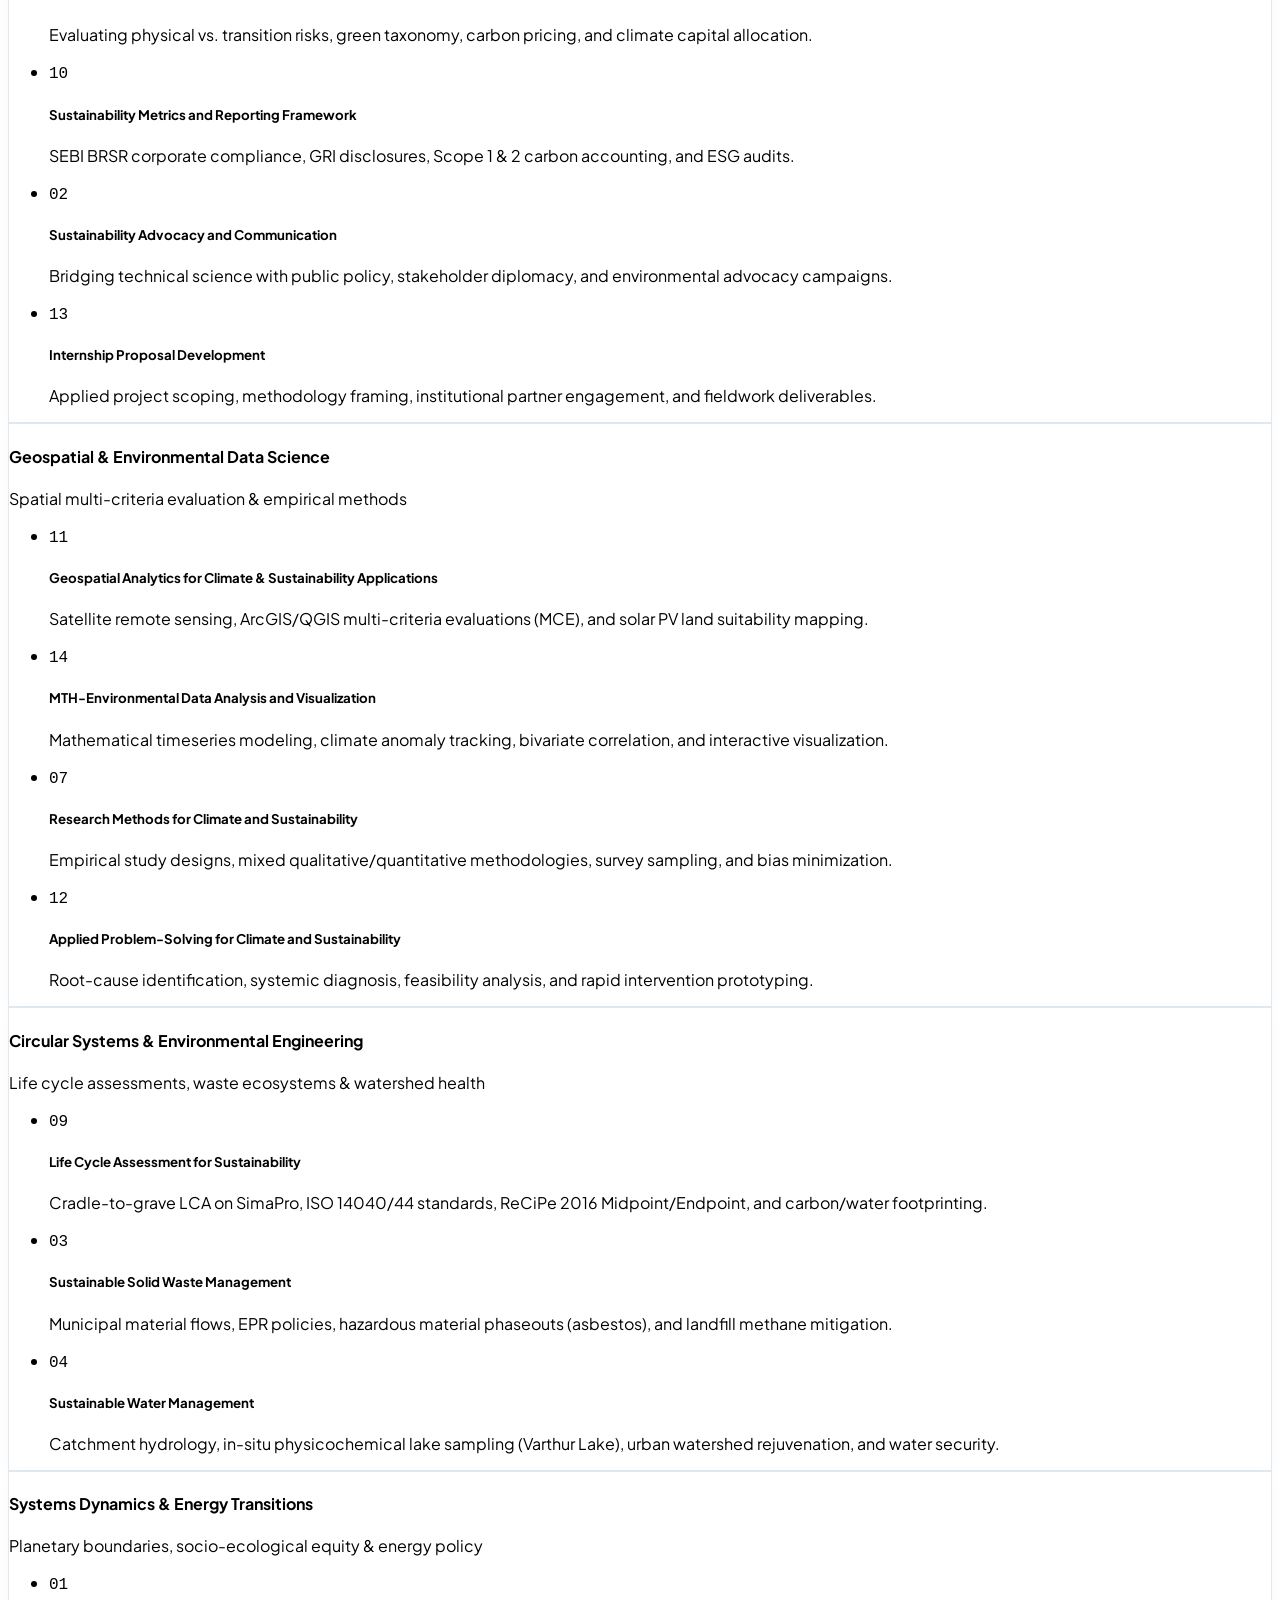
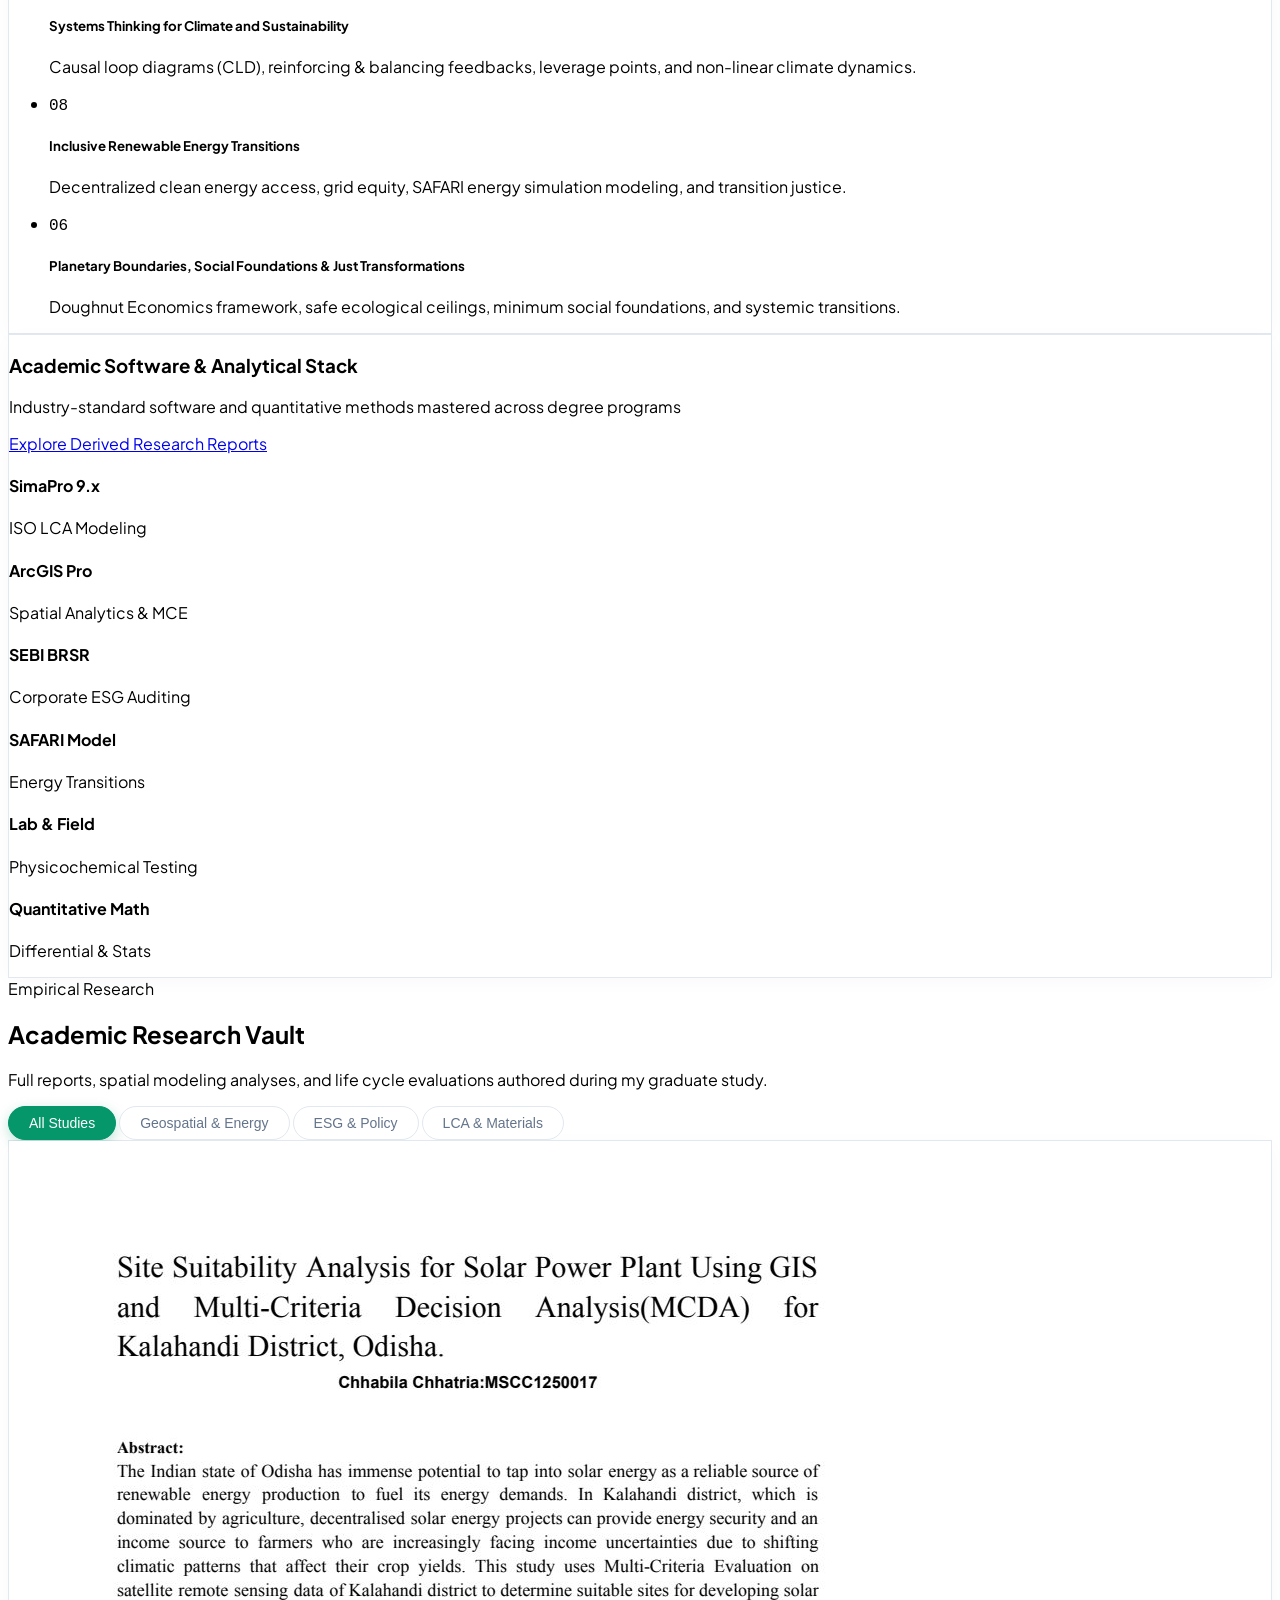
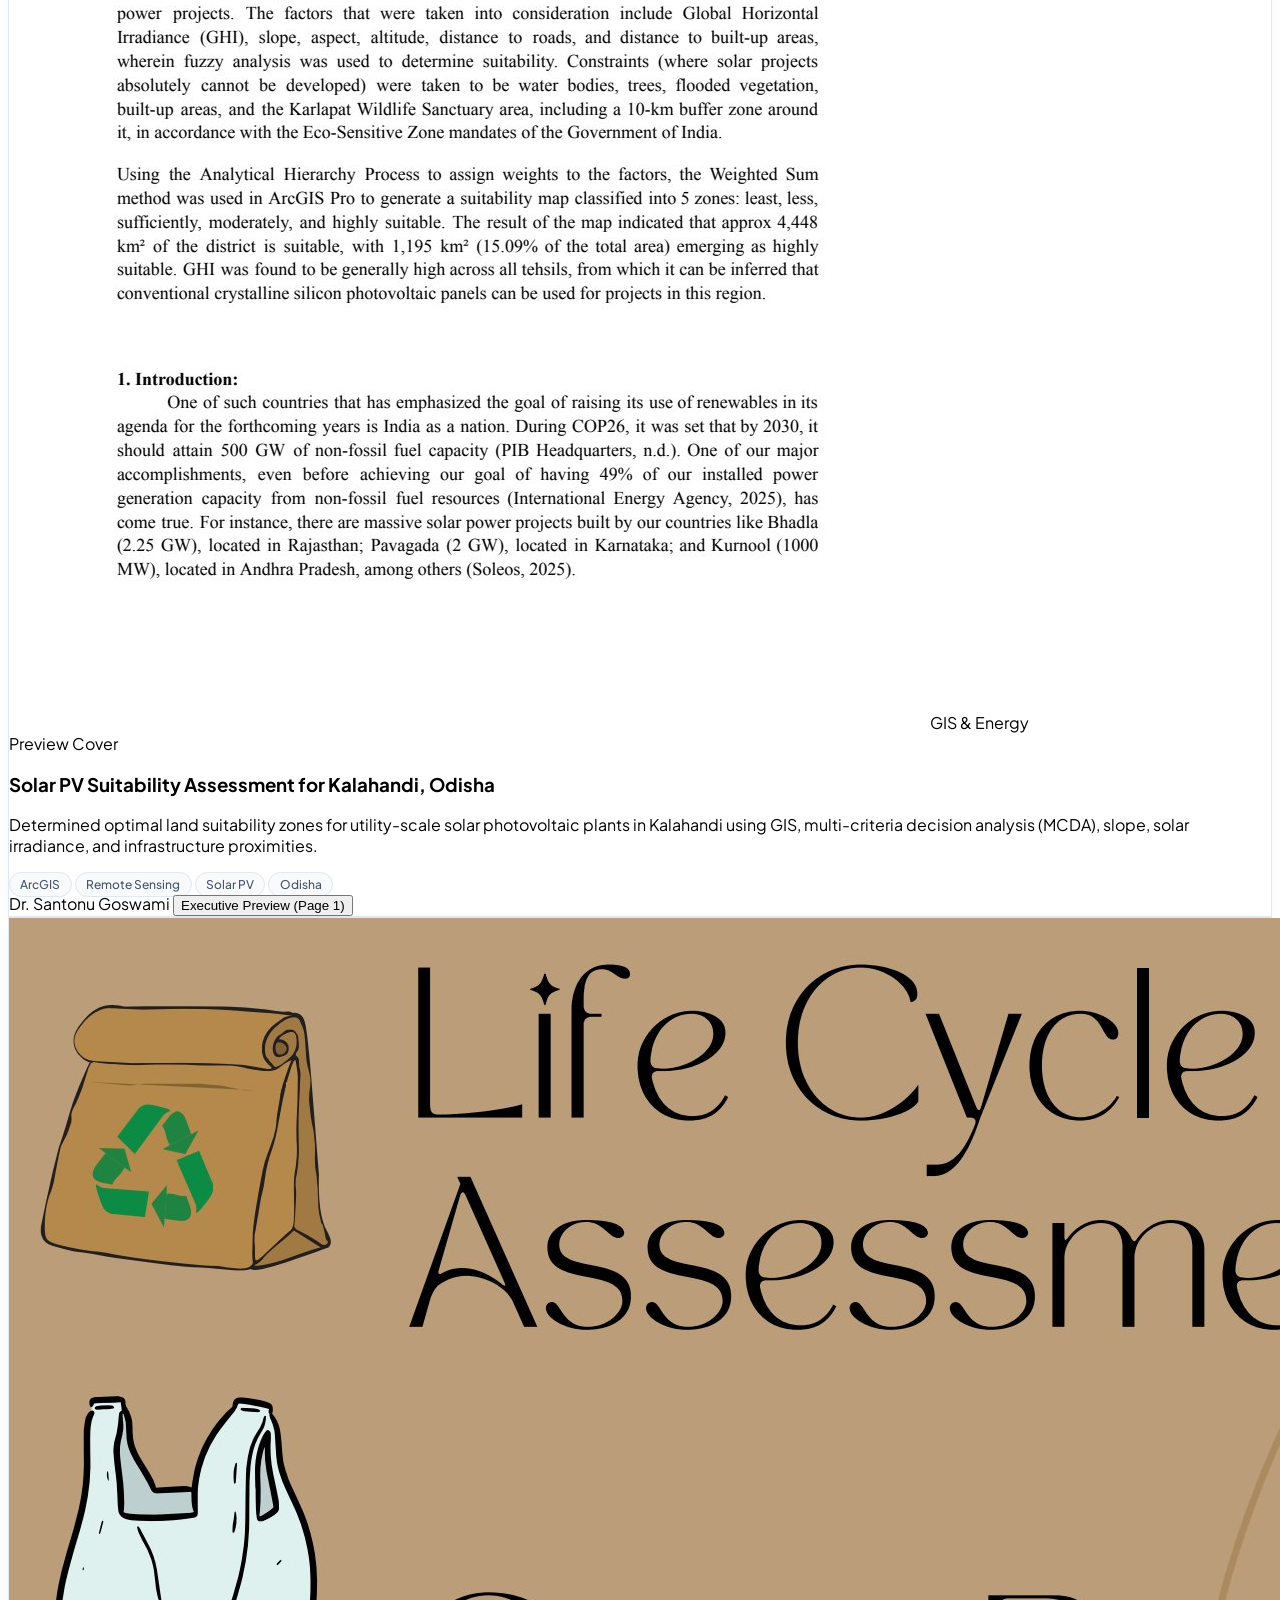
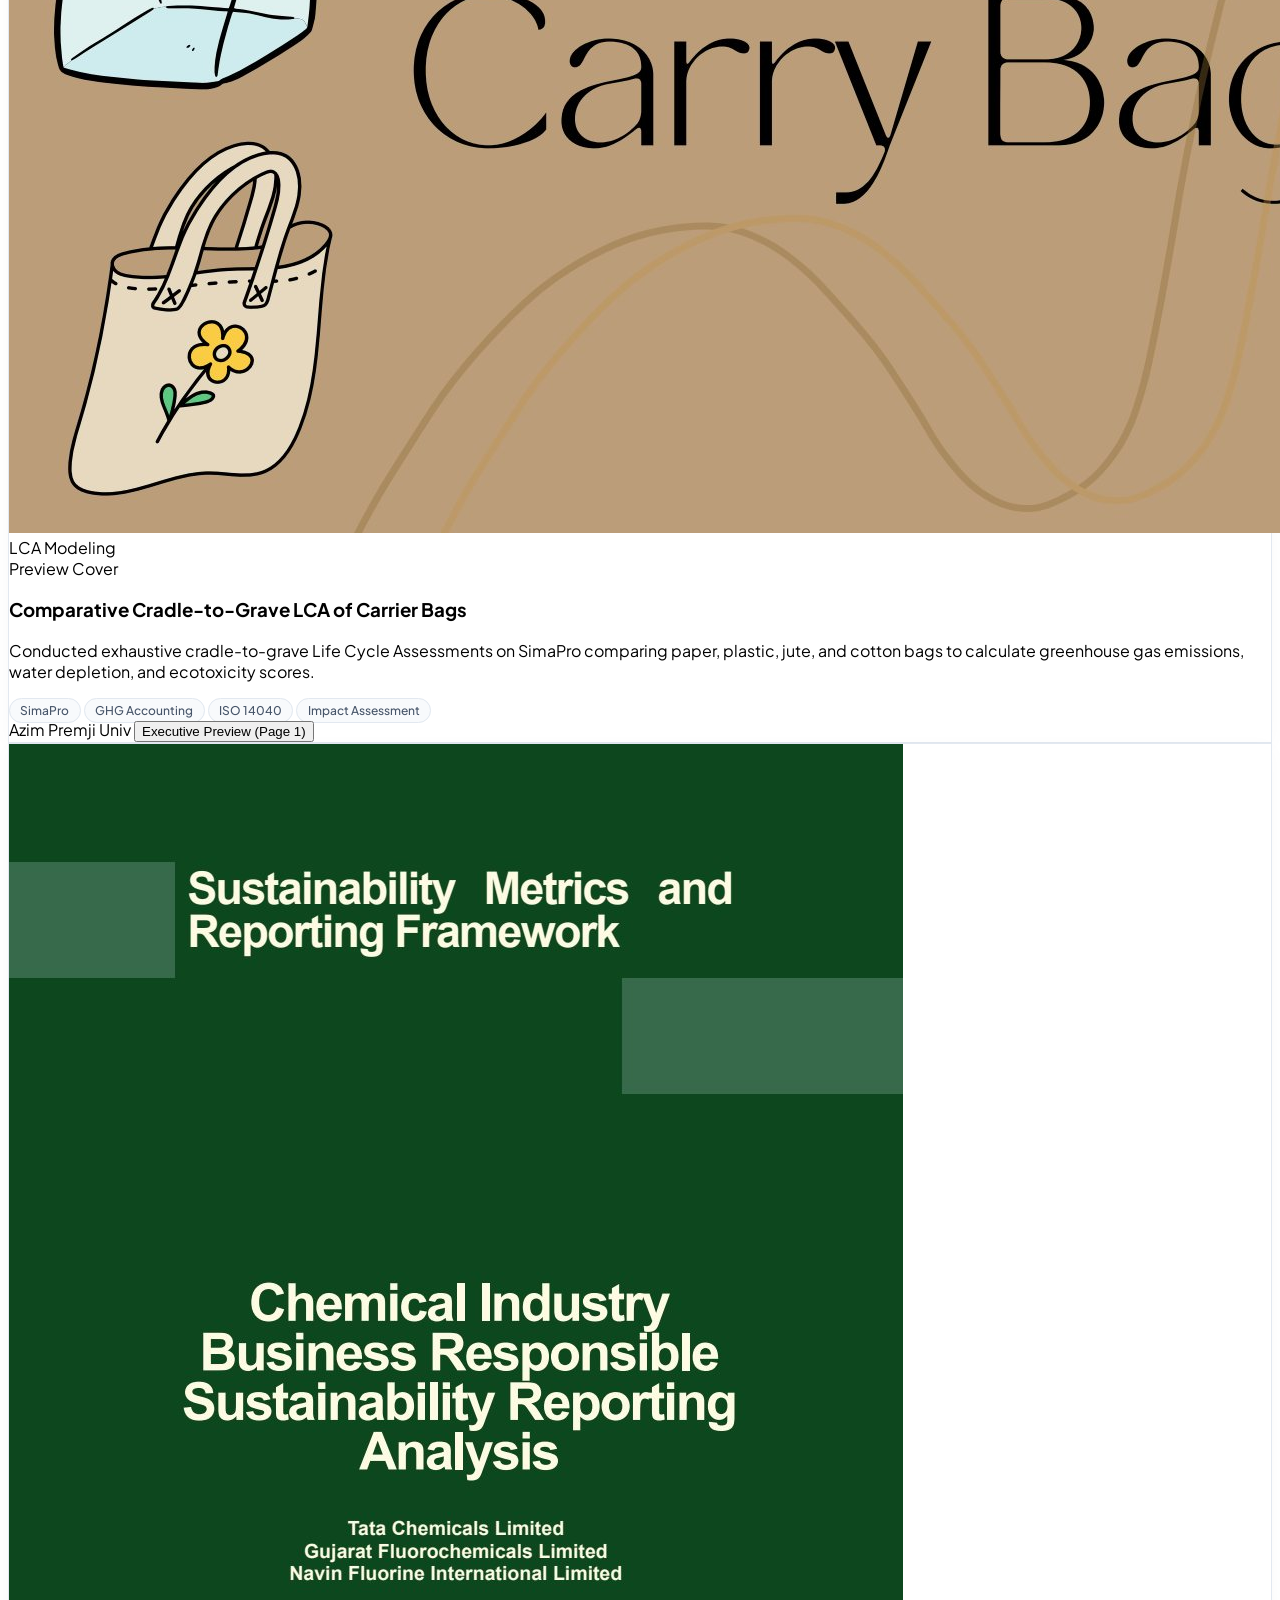
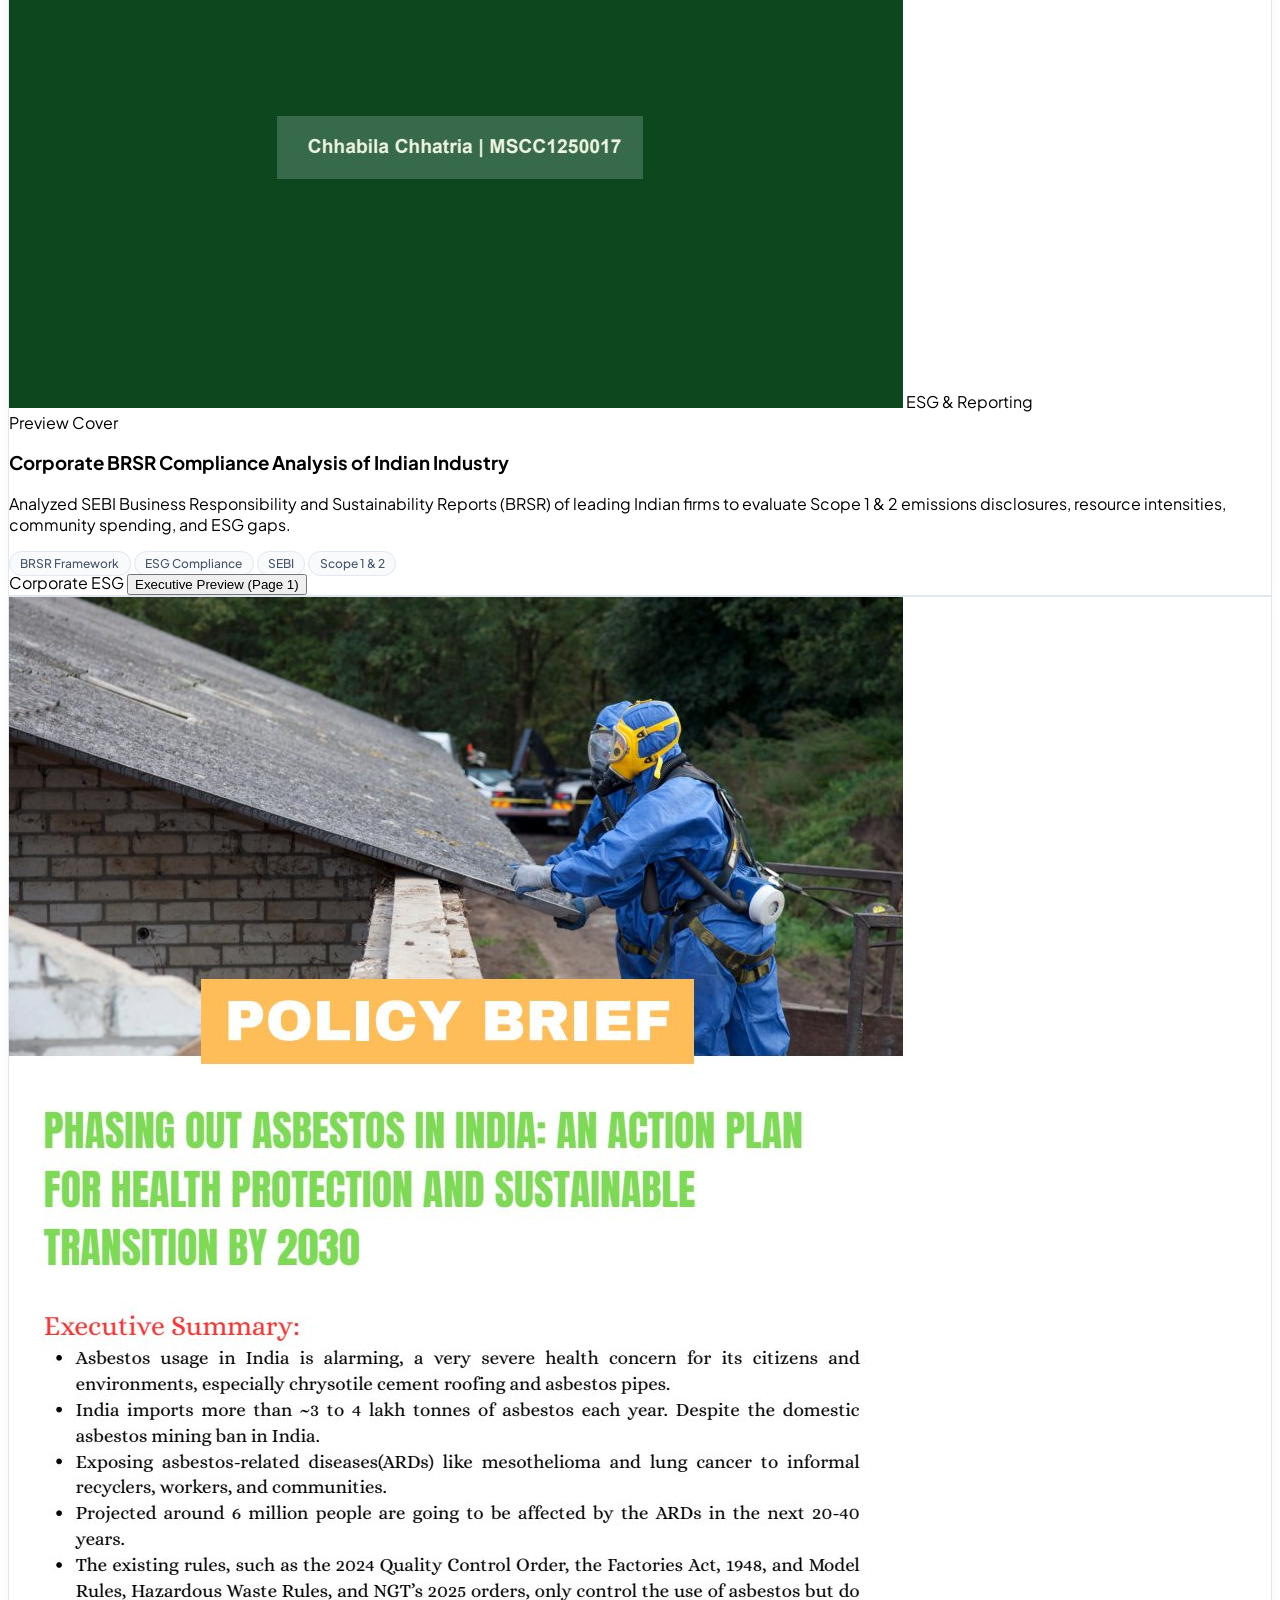
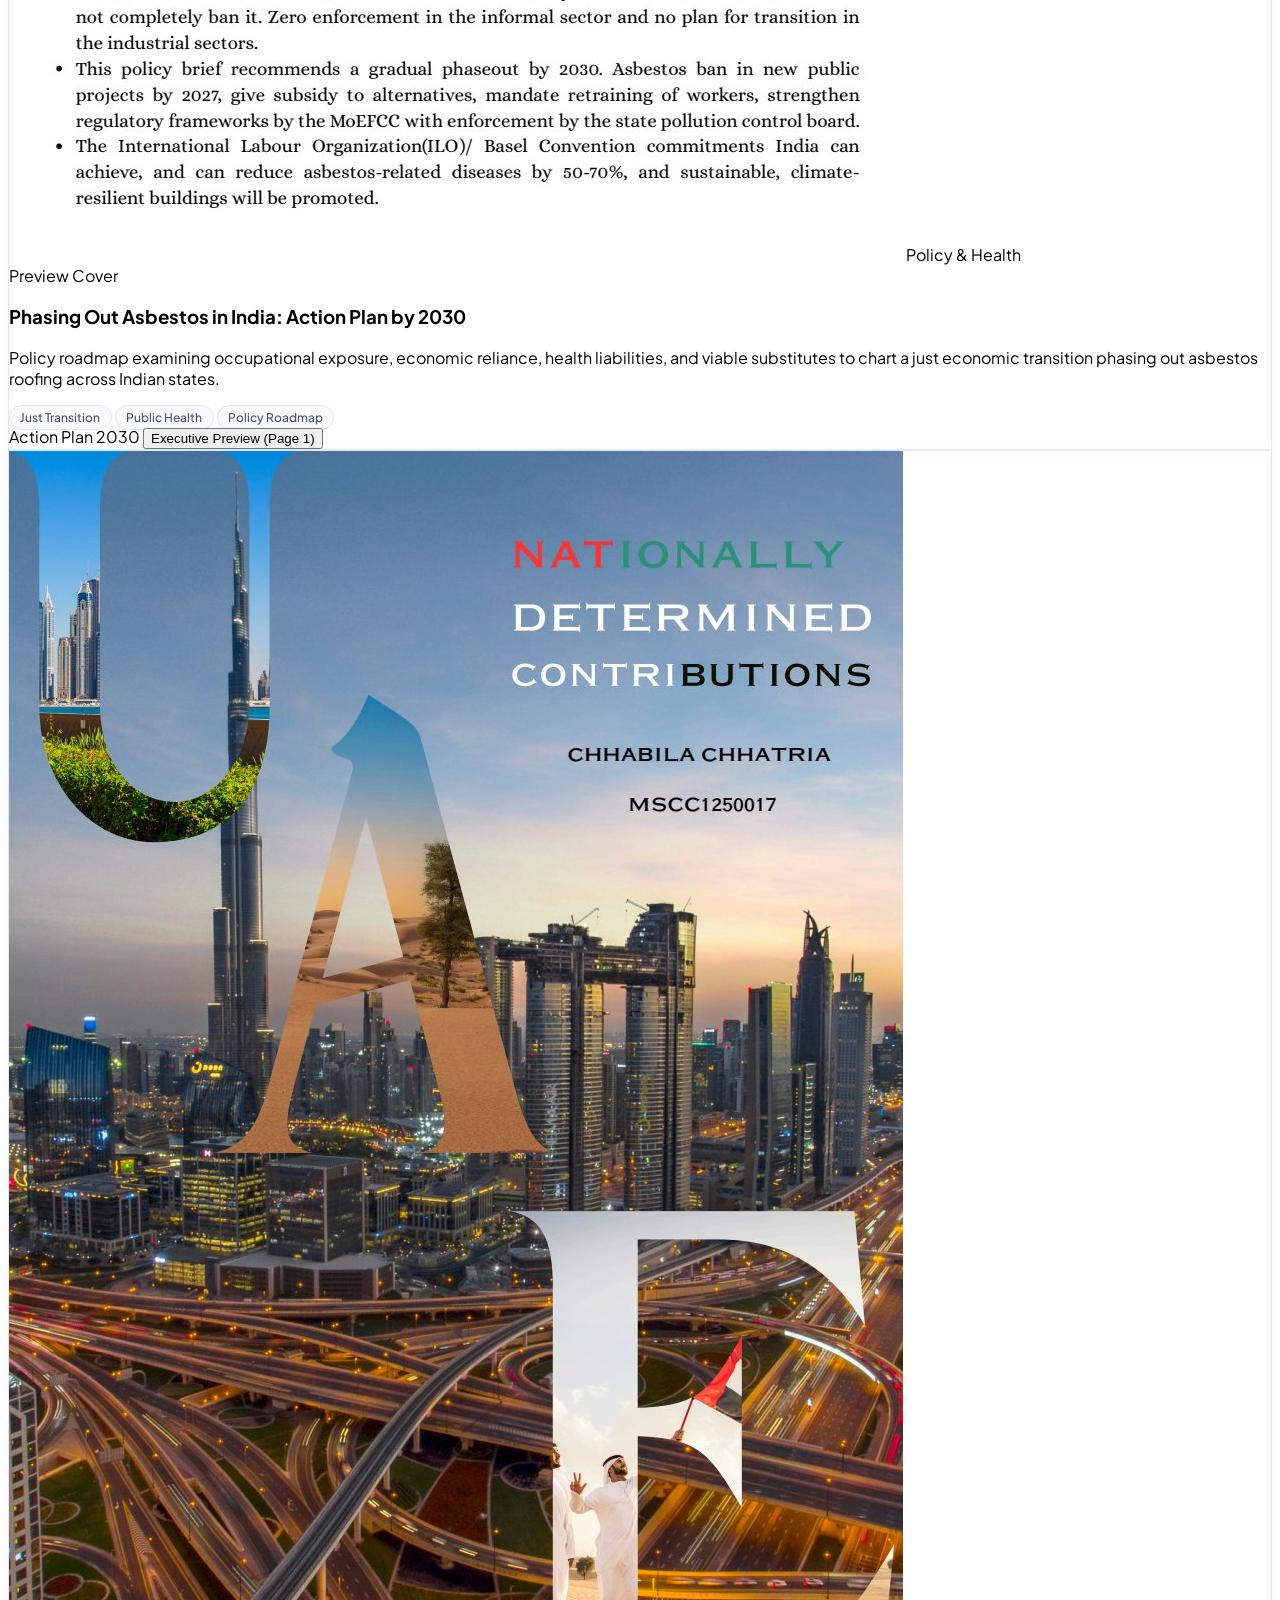
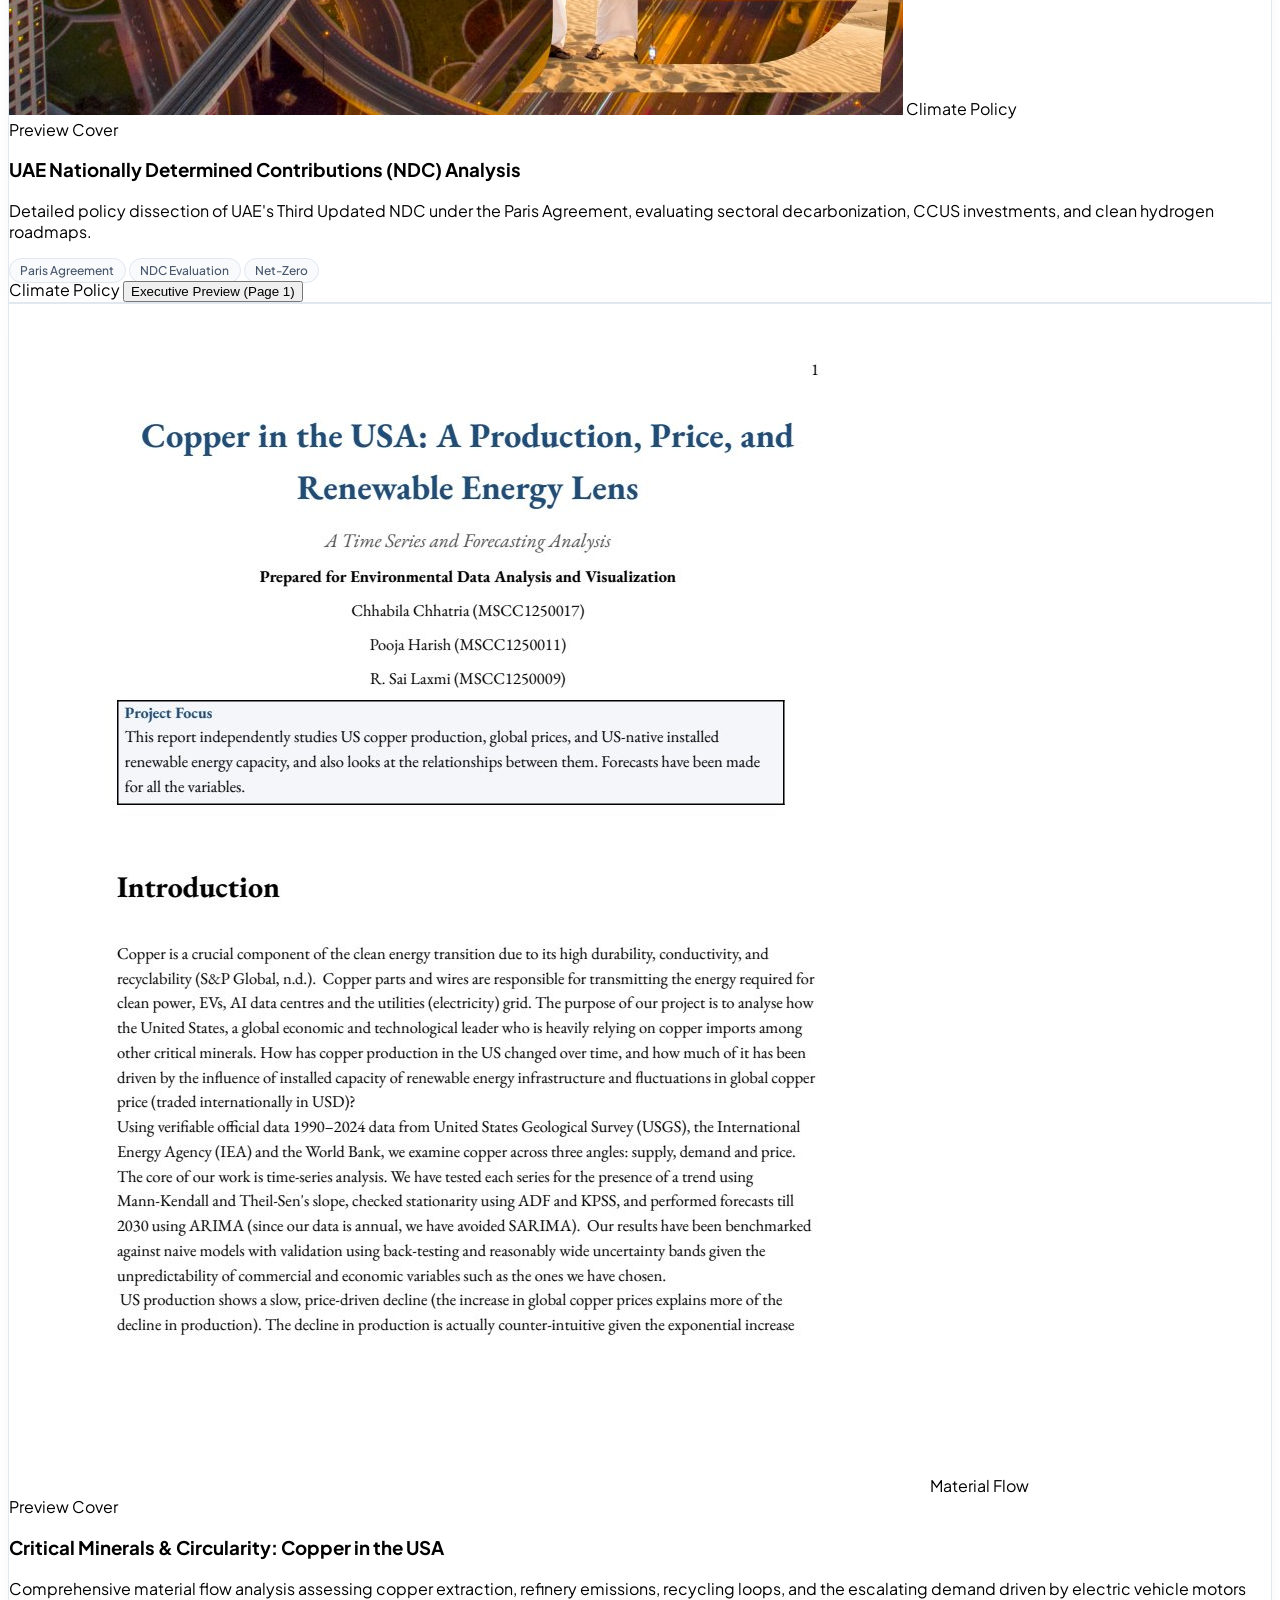
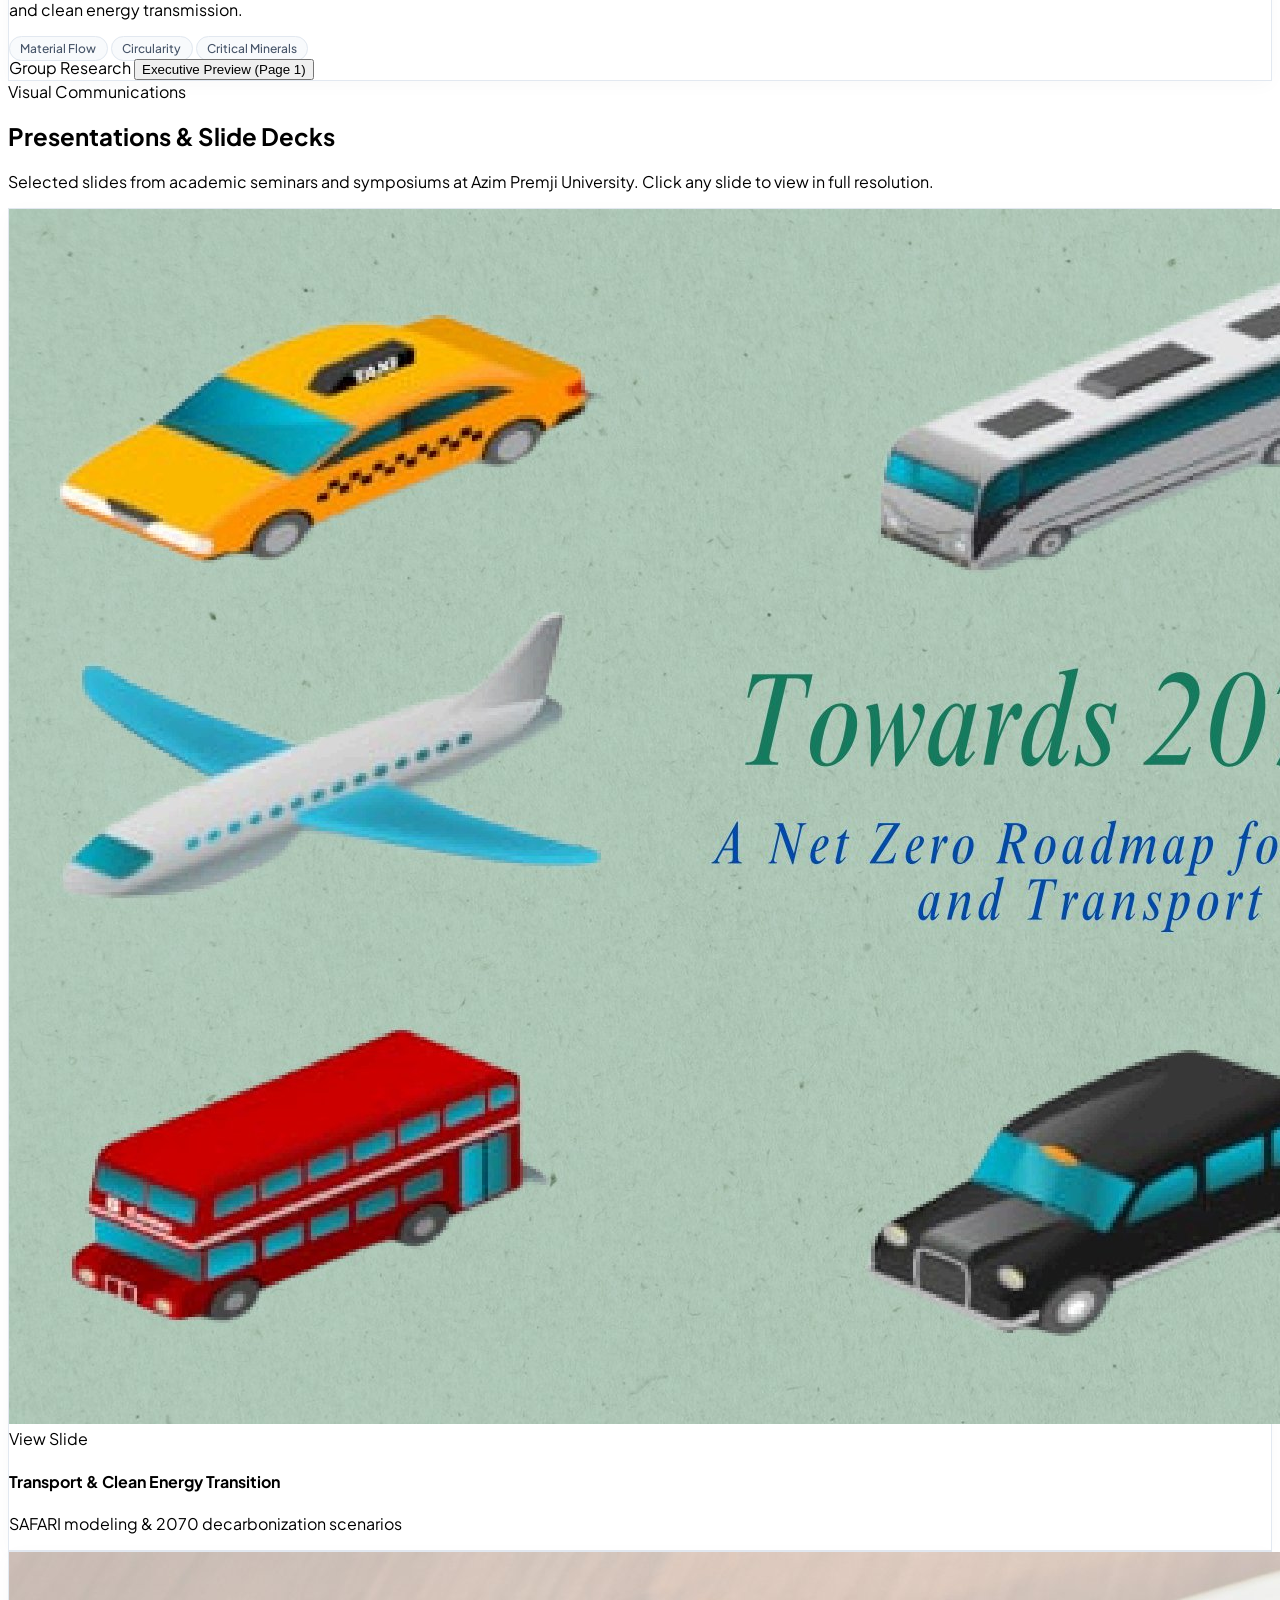
==== commit 74e5b005: "Update title and descriptions: replace scholar with student and remove climate esg system modeling s" ====
--- a/index.html
+++ b/index.html
@@ -4,7 +4,7 @@
   <meta charset="UTF-8" />
   <meta name="viewport" content="width=device-width, initial-scale=1.0" />
   <title>Chhabila Chhatria | Climate Finance, ESG & Environmental Data Analyst</title>
-  <meta name="description" content="Official portfolio of Chhabila Chhatria - Master's Scholar in Climate Change & Sustainability at Azim Premji University, B.Sc. Mathematics from Utkal University. Specializing in Climate Finance, ESG, GIS, and LCA." />
+  <meta name="description" content="Official portfolio of Chhabila Chhatria - Master's Student in Climate Change & Sustainability at Azim Premji University, B.Sc. Mathematics from Utkal University. Specializing in Climate Finance, ESG, and GIS." />
 
   <!-- Google Fonts: Editorial Playfair + Modern Plus Jakarta Sans + JetBrains Mono -->
   <link rel="preconnect" href="https://fonts.googleapis.com" />
@@ -75,9 +75,6 @@
           <span class="font-extrabold text-lg tracking-tight bg-gradient-to-r from-slate-900 to-slate-700 dark:from-white dark:to-slate-300 bg-clip-text text-transparent">
             Chhabila Chhatria
           </span>
-          <span class="text-[10px] font-semibold text-emerald-700 dark:text-emerald-400 tracking-wider uppercase -mt-0.5">
-            Climate · ESG · Systems Modeling
-          </span>
         </div>
       </a>
 
@@ -136,7 +133,7 @@
       <!-- Availability pill -->
       <div class="inline-flex items-center gap-2 px-4 py-1.5 rounded-full bg-emerald-100/70 dark:bg-emerald-950/60 border border-emerald-300 dark:border-emerald-800/80 text-emerald-800 dark:text-emerald-300 text-xs sm:text-sm font-semibold shadow-xs animate-fade-in">
         <span class="w-2.5 h-2.5 rounded-full bg-emerald-500 animate-ping"></span>
-        <span>Azim Premji University · M.Sc. Climate Change & Sustainability Scholar</span>
+        <span>Azim Premji University · M.Sc. Climate Change & Sustainability Student</span>
       </div>
 
       <!-- Main Heading & Name -->
@@ -203,7 +200,7 @@
             
             <div class="space-y-1">
               <h3 class="text-2xl font-bold text-slate-900 dark:text-white">Chhabila Chhatria</h3>
-              <p class="text-sm font-semibold text-emerald-600 dark:text-emerald-400">Scholar of Climate Change & Sustainability</p>
+              <p class="text-sm font-semibold text-emerald-600 dark:text-emerald-400">Student of Climate Change & Sustainability</p>
               <p class="text-xs text-slate-500 dark:text-slate-400">Azim Premji University, Bengaluru</p>
               <p class="text-xs text-slate-400 dark:text-slate-500">B.Sc. Mathematics · Utkal University, Odisha</p>
             </div>
@@ -255,7 +252,7 @@
             </p>
           </div>
 
-          <!-- Academic Scholarship at APU -->
+          <!-- Master's Studies at APU -->
           <div class="p-6 sm:p-7 rounded-3xl bg-white dark:bg-slate-900/60 border border-slate-200/80 dark:border-white/10 shadow-xs space-y-3">
             <div class="flex items-center gap-3 text-cyan-600 dark:text-cyan-400">
               <span class="w-8 h-8 rounded-xl bg-cyan-100 dark:bg-cyan-950/70 flex items-center justify-center font-bold text-sm">🎓</span>
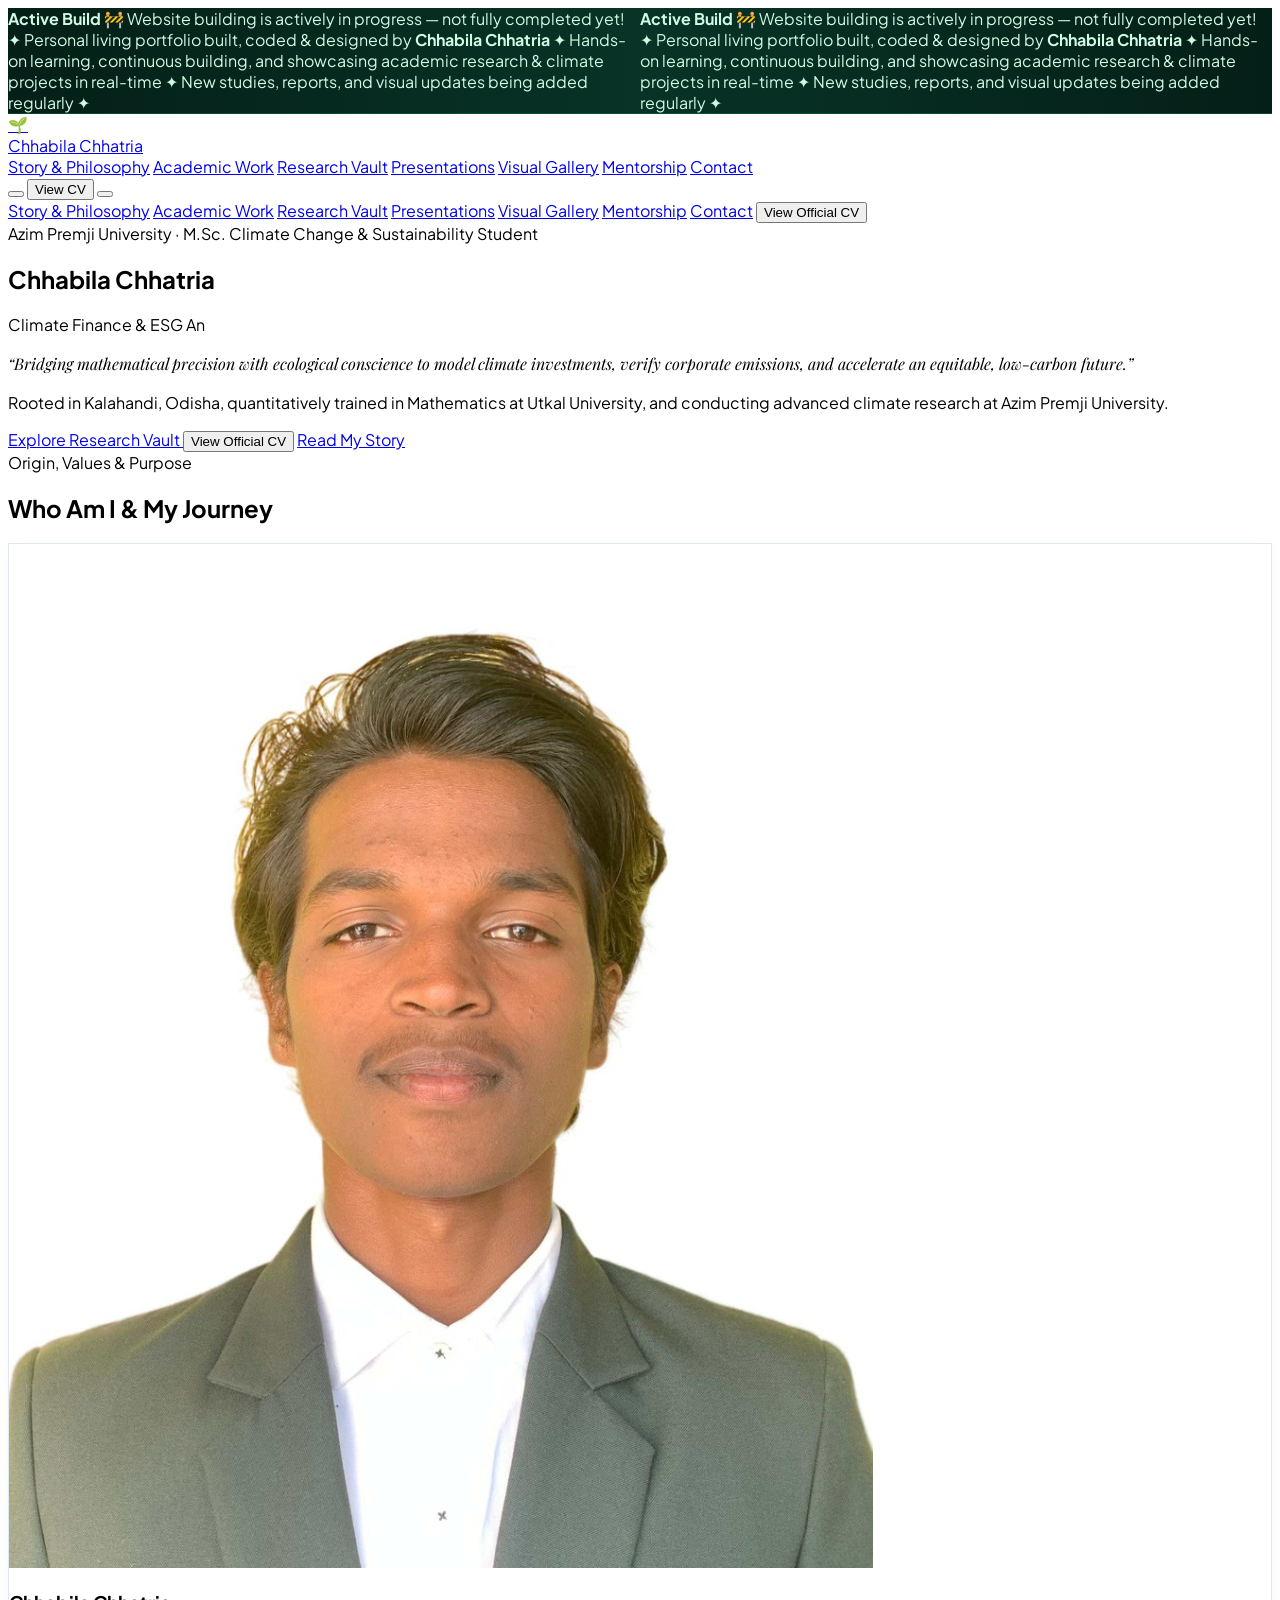
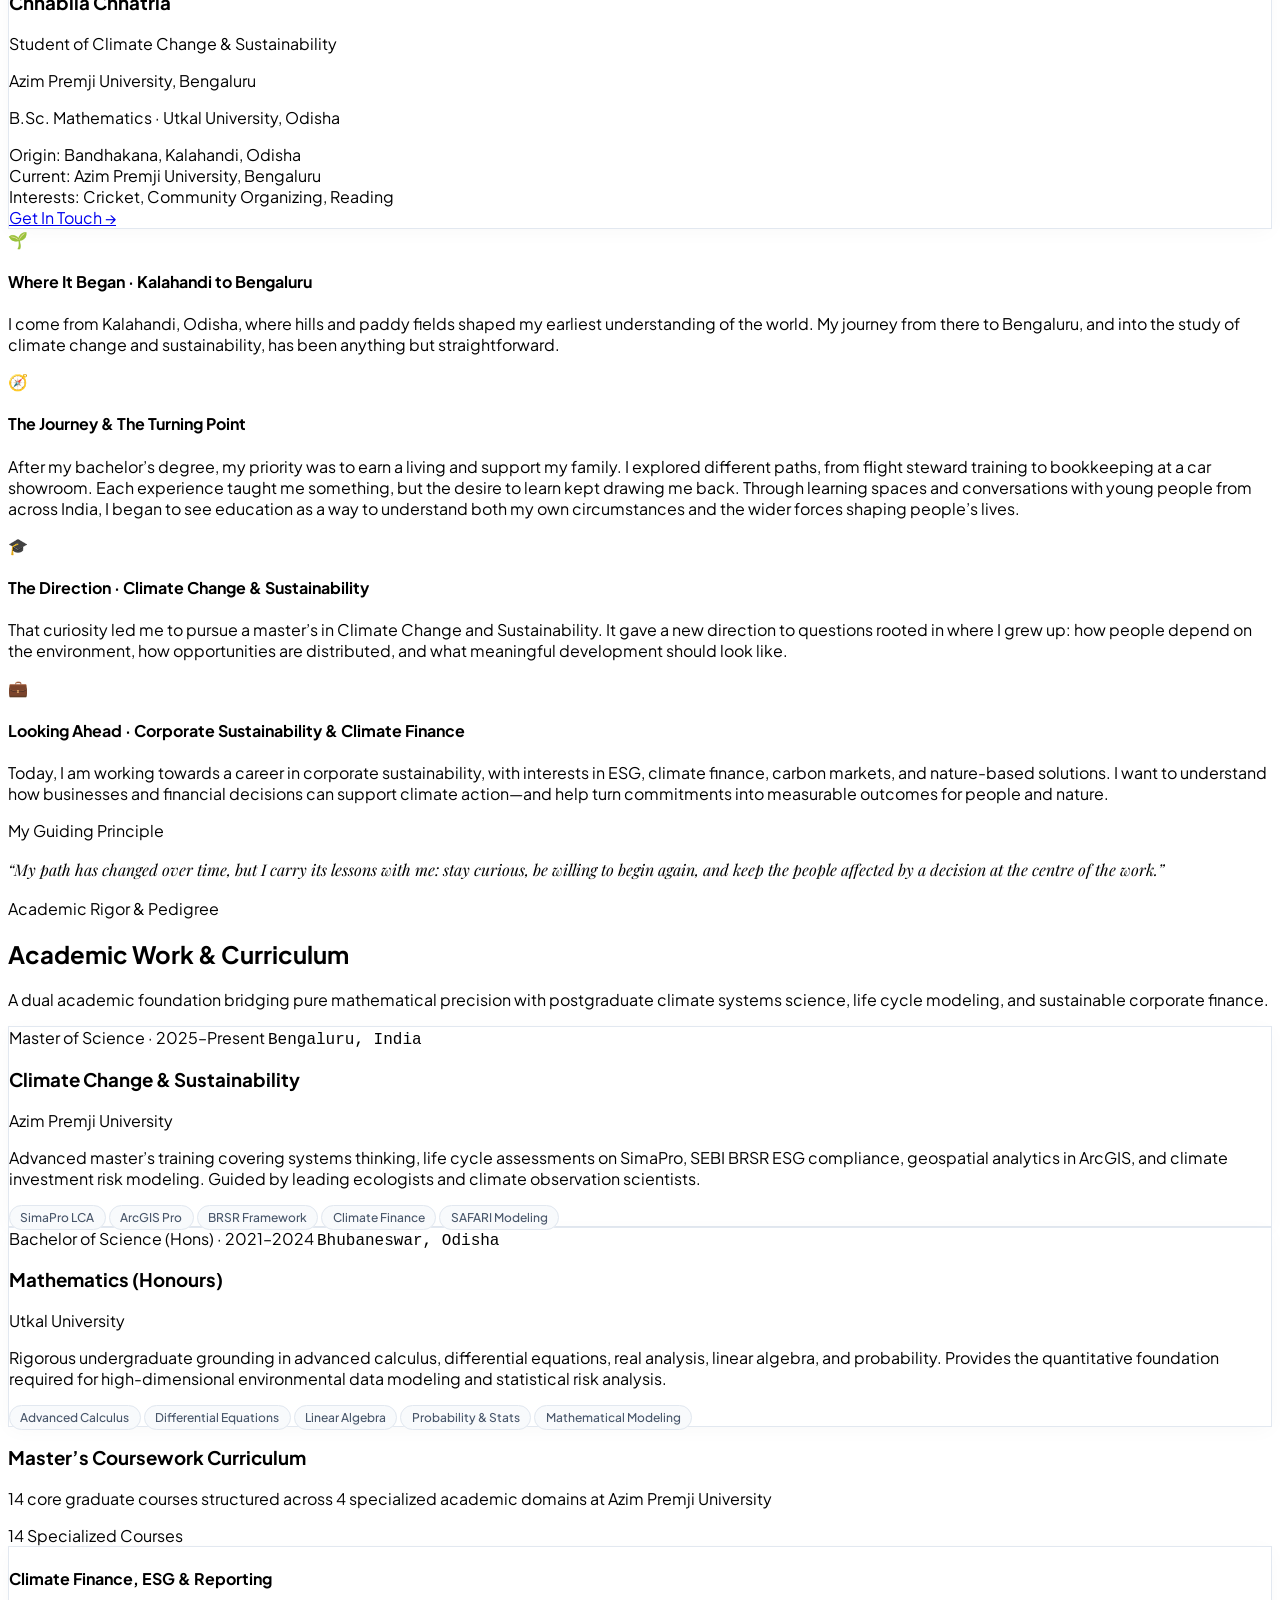
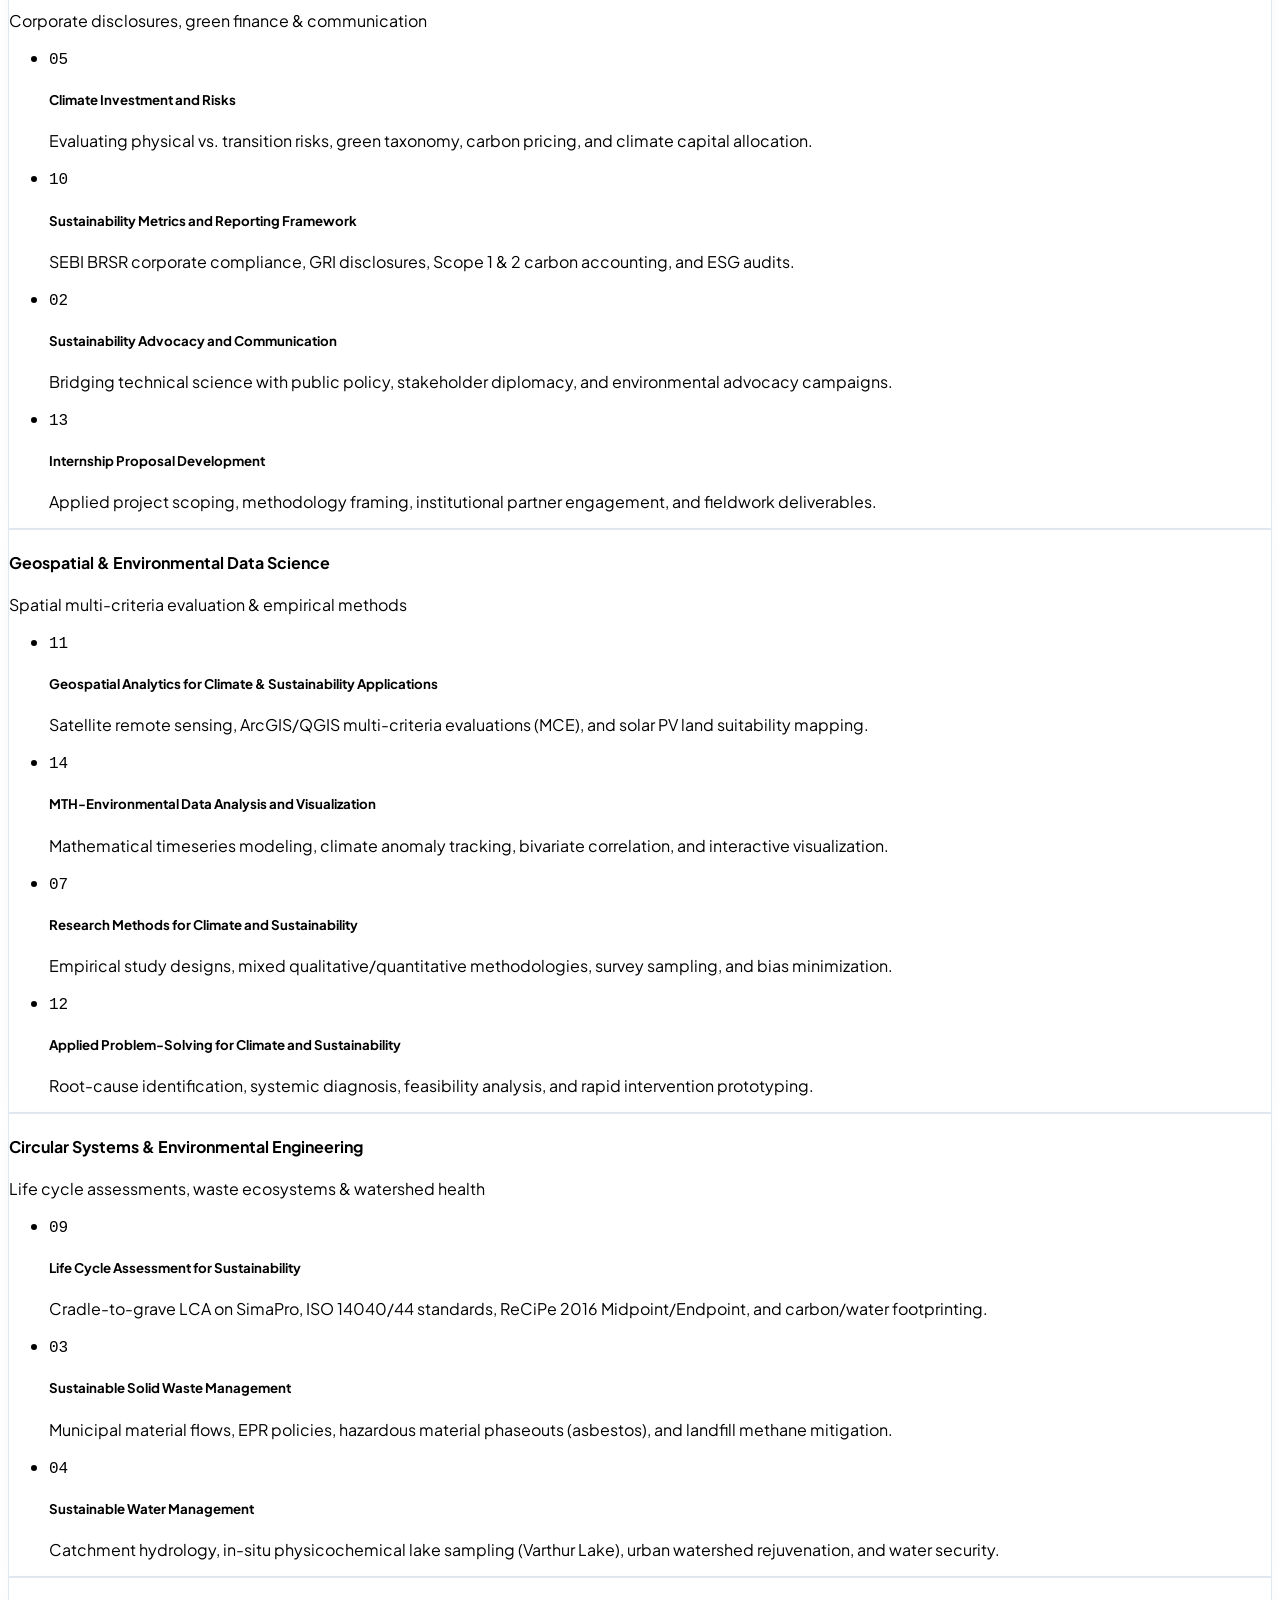
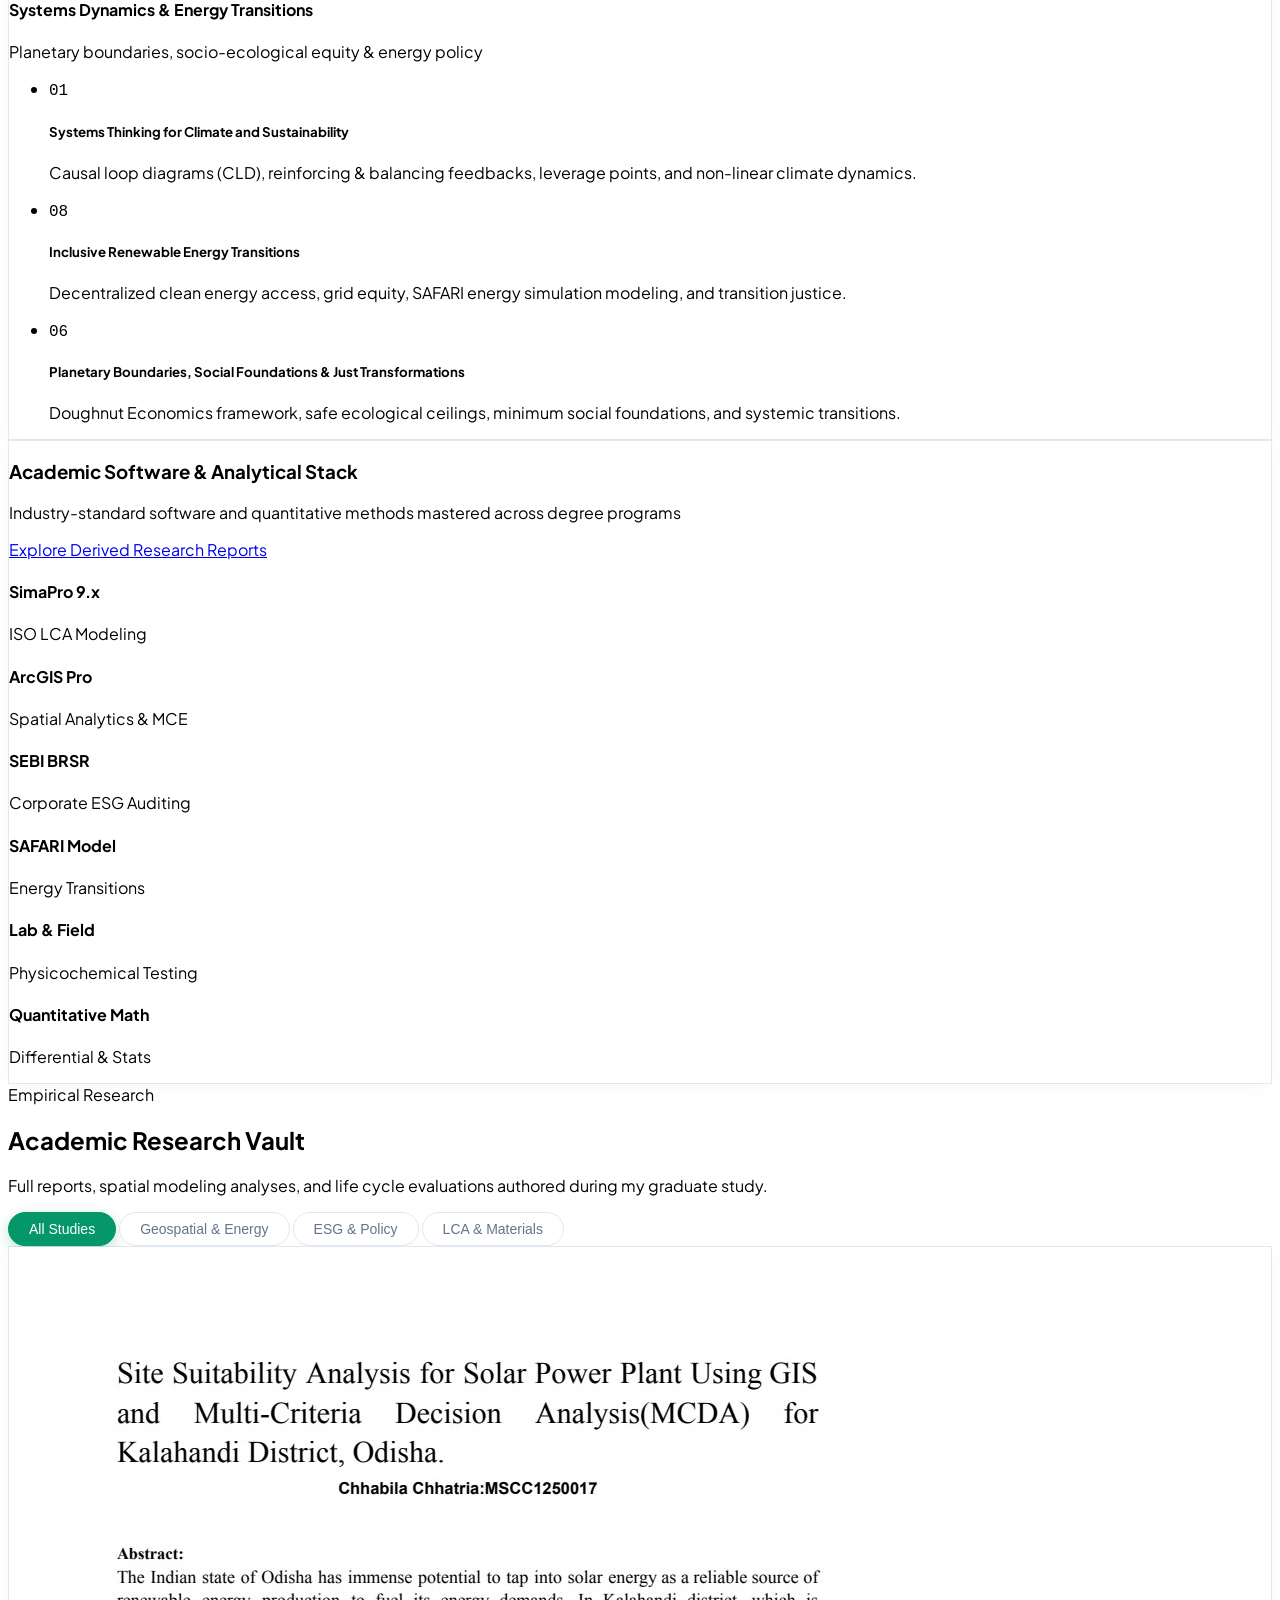
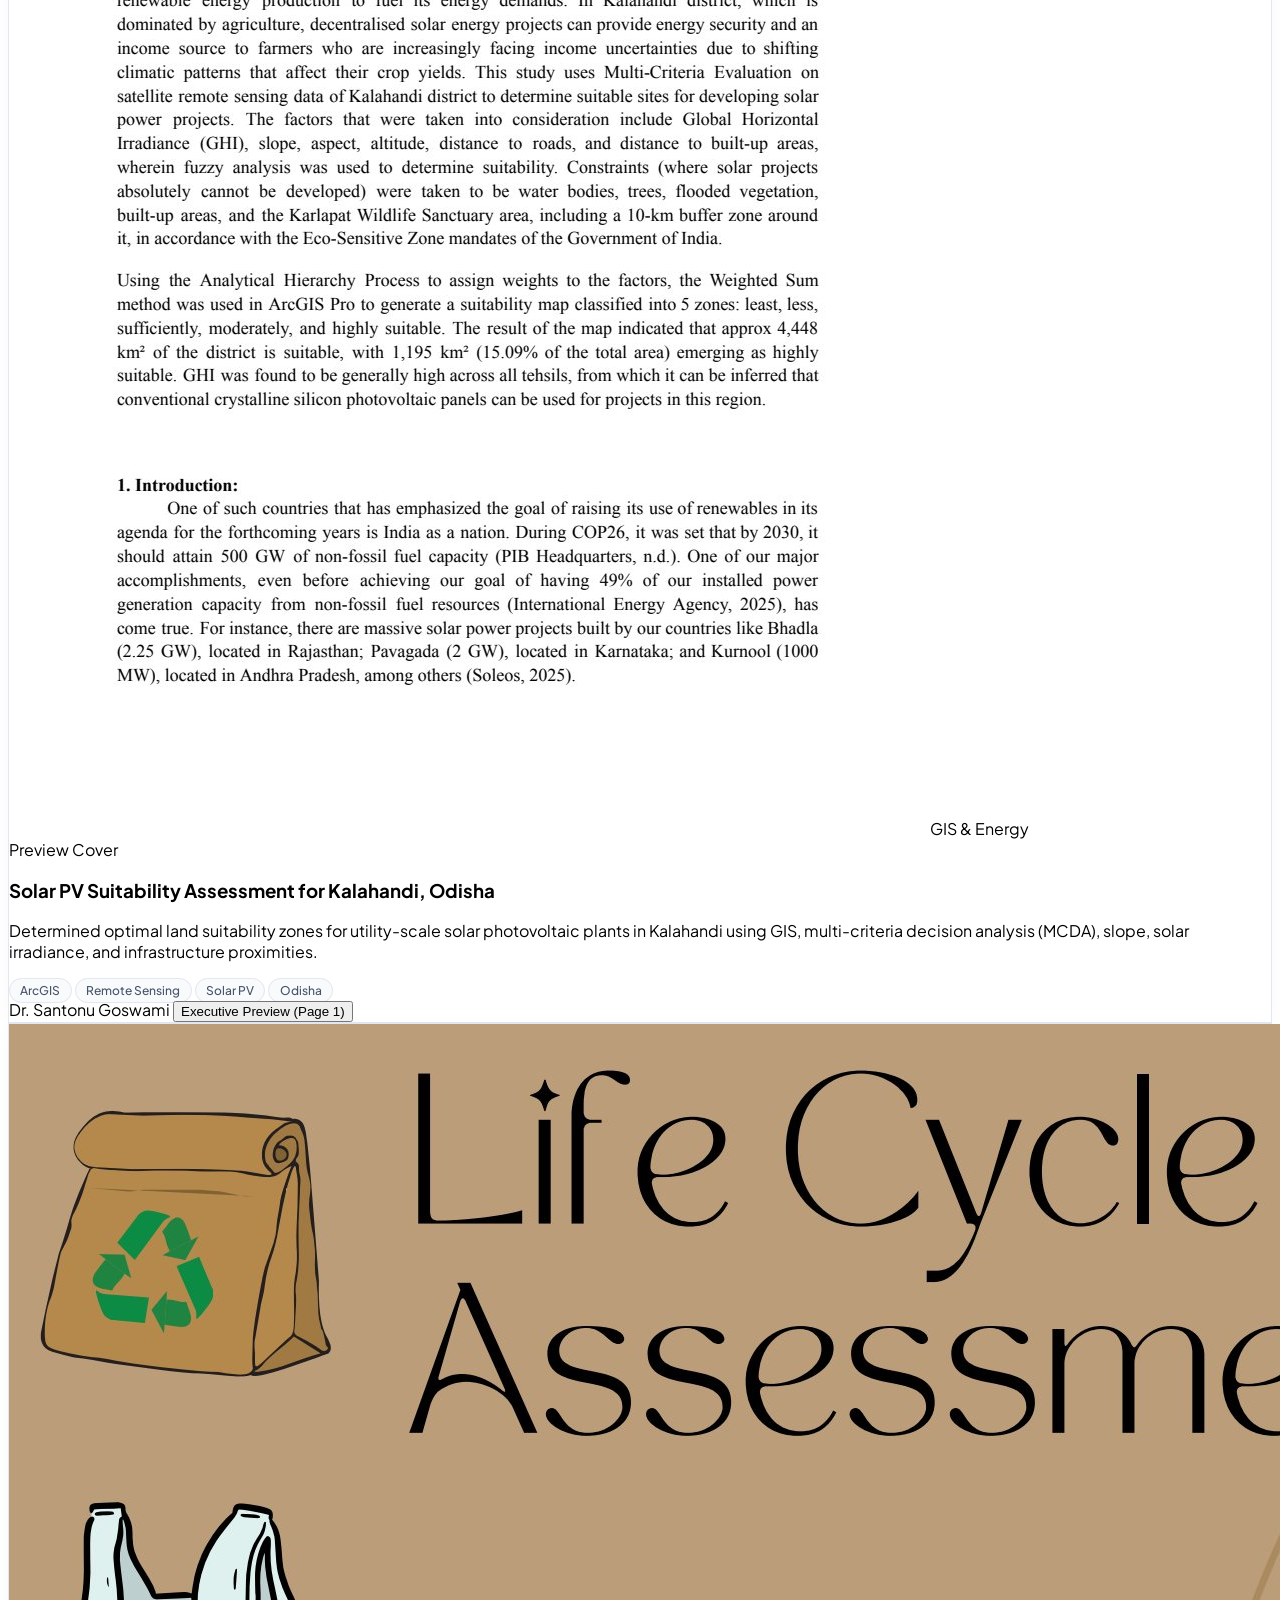
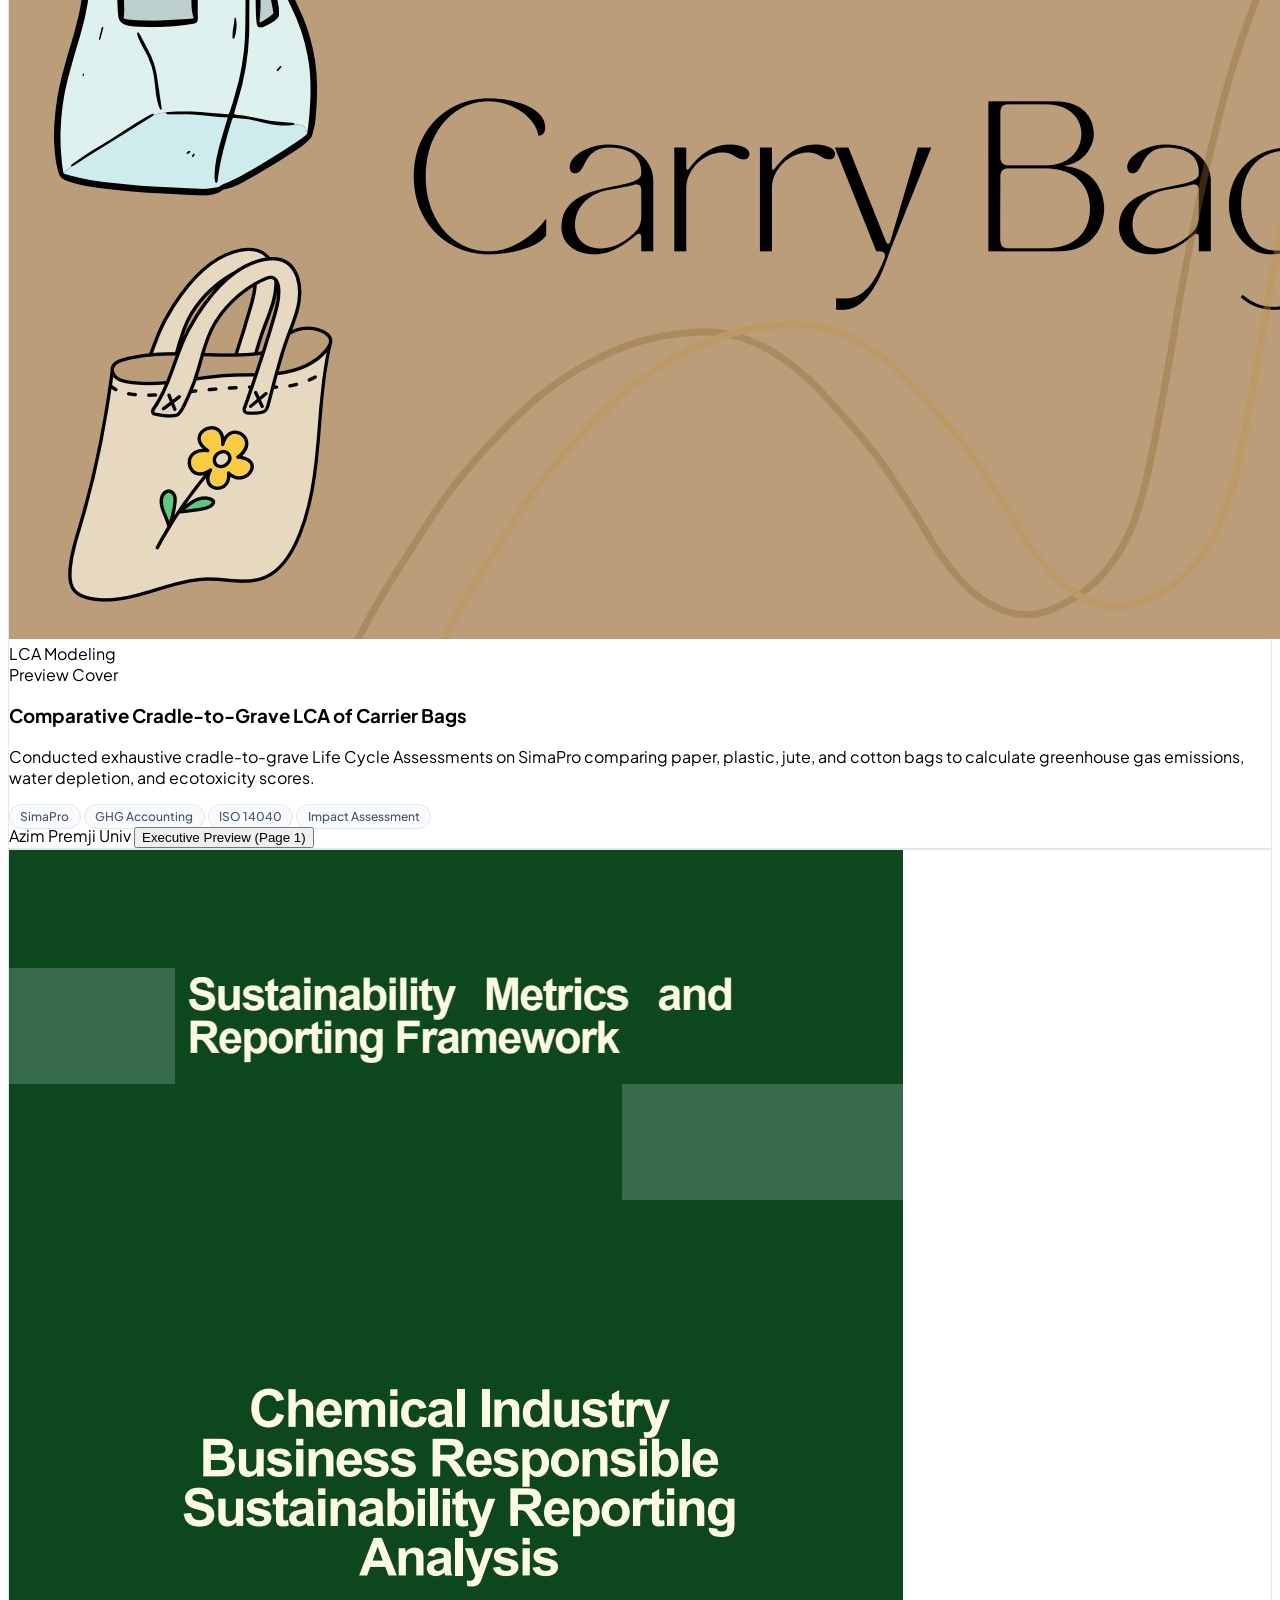
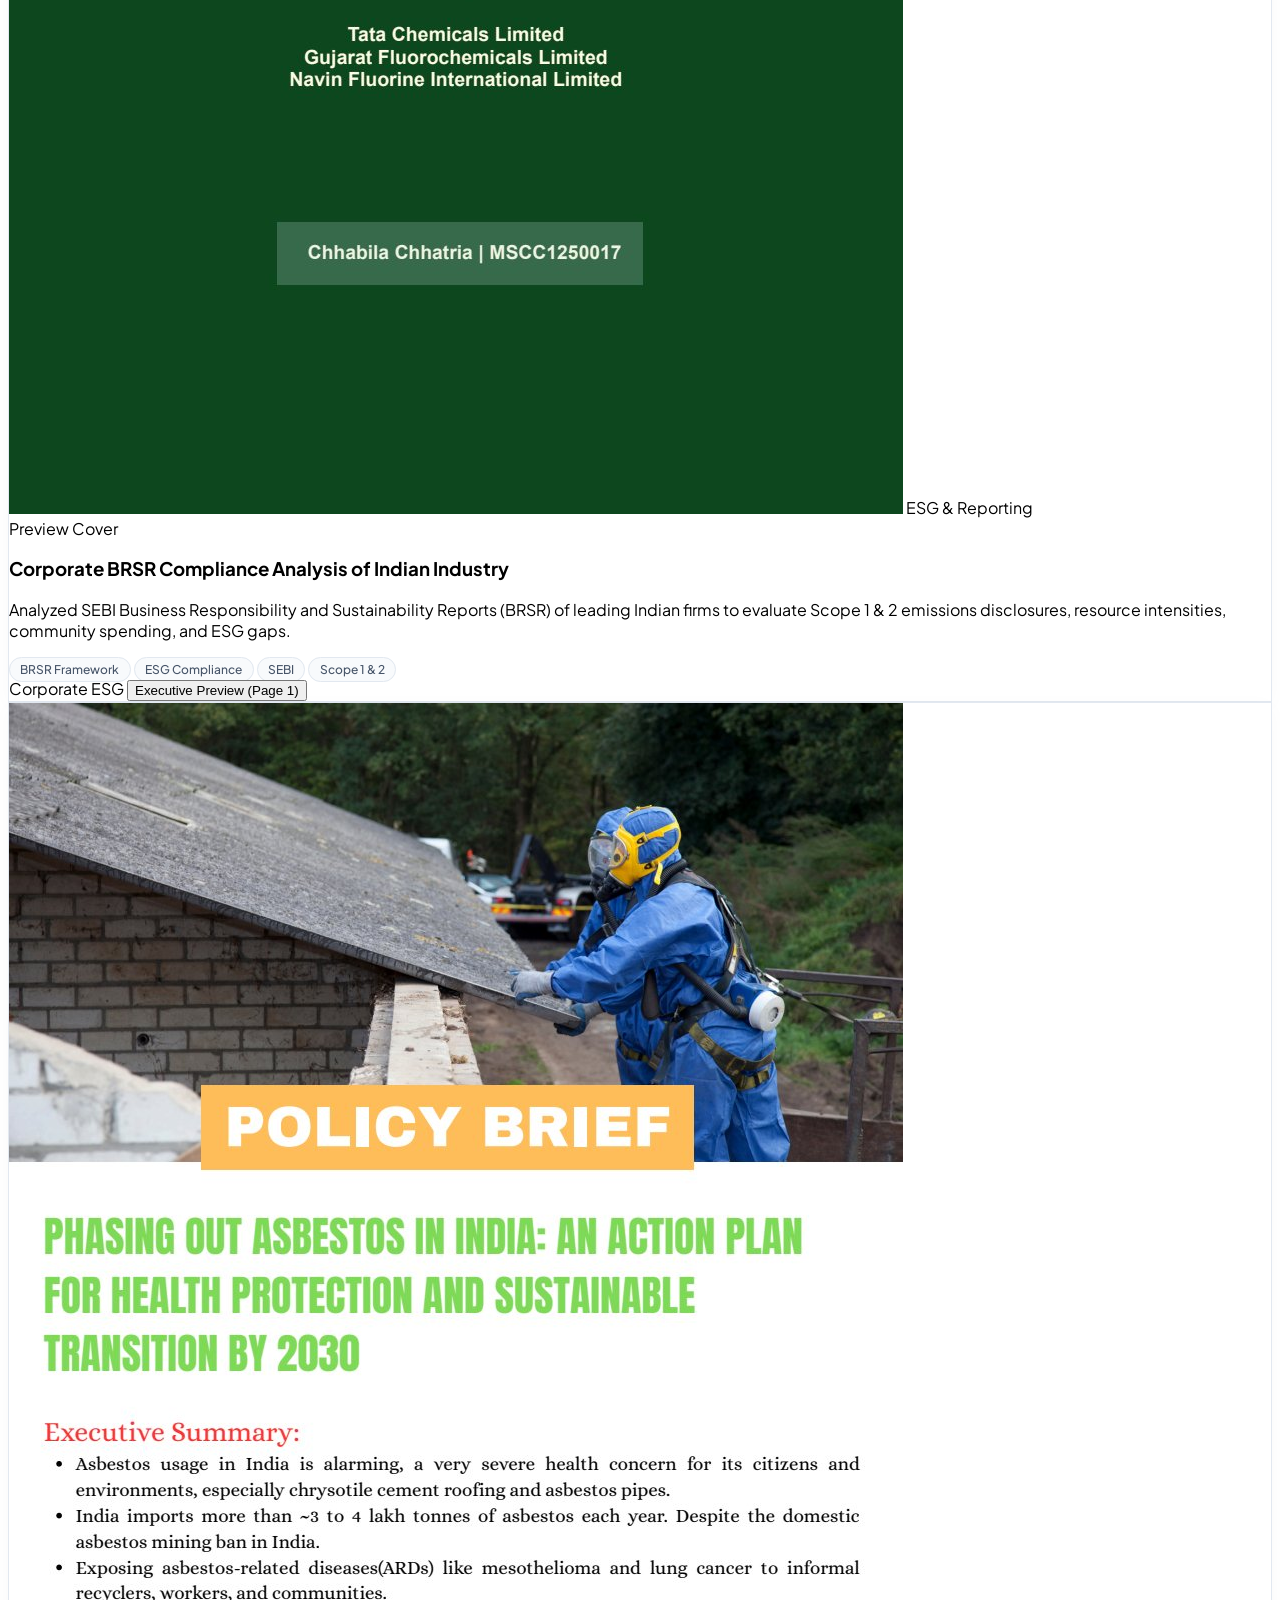
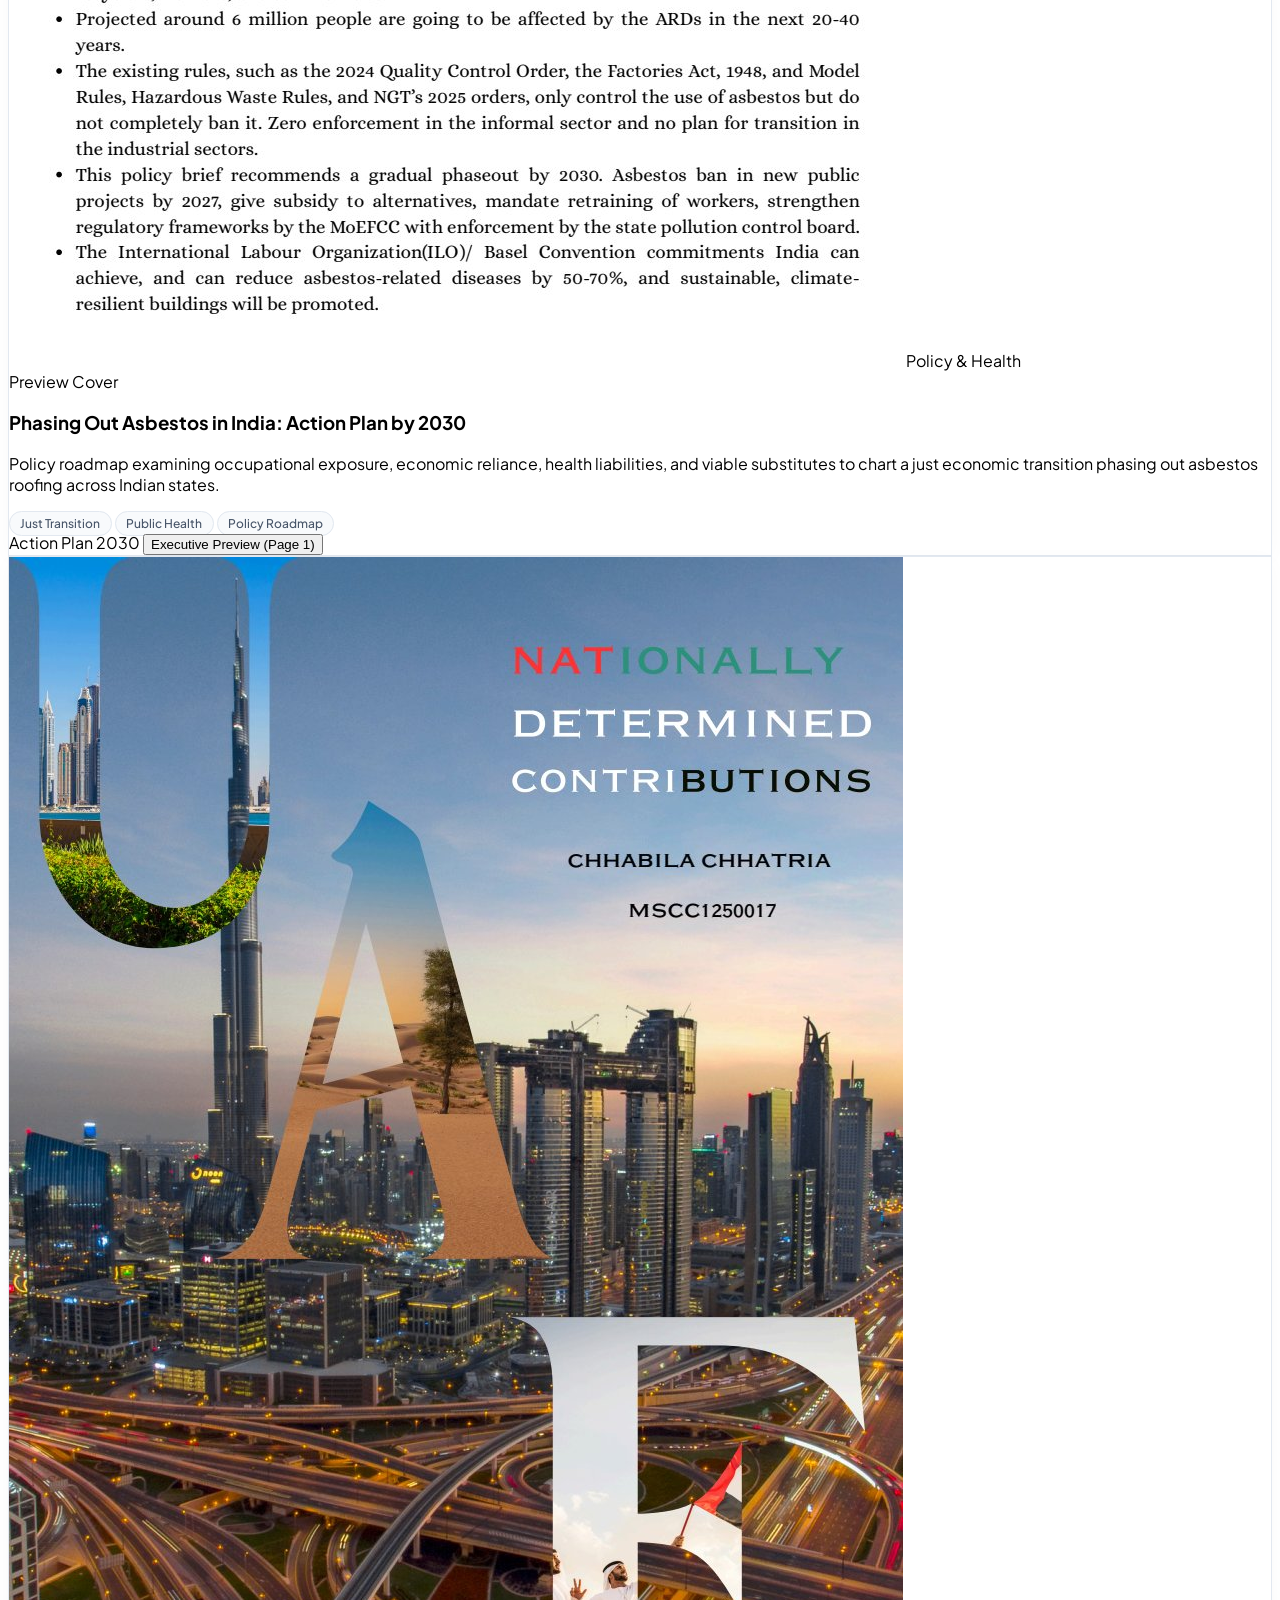
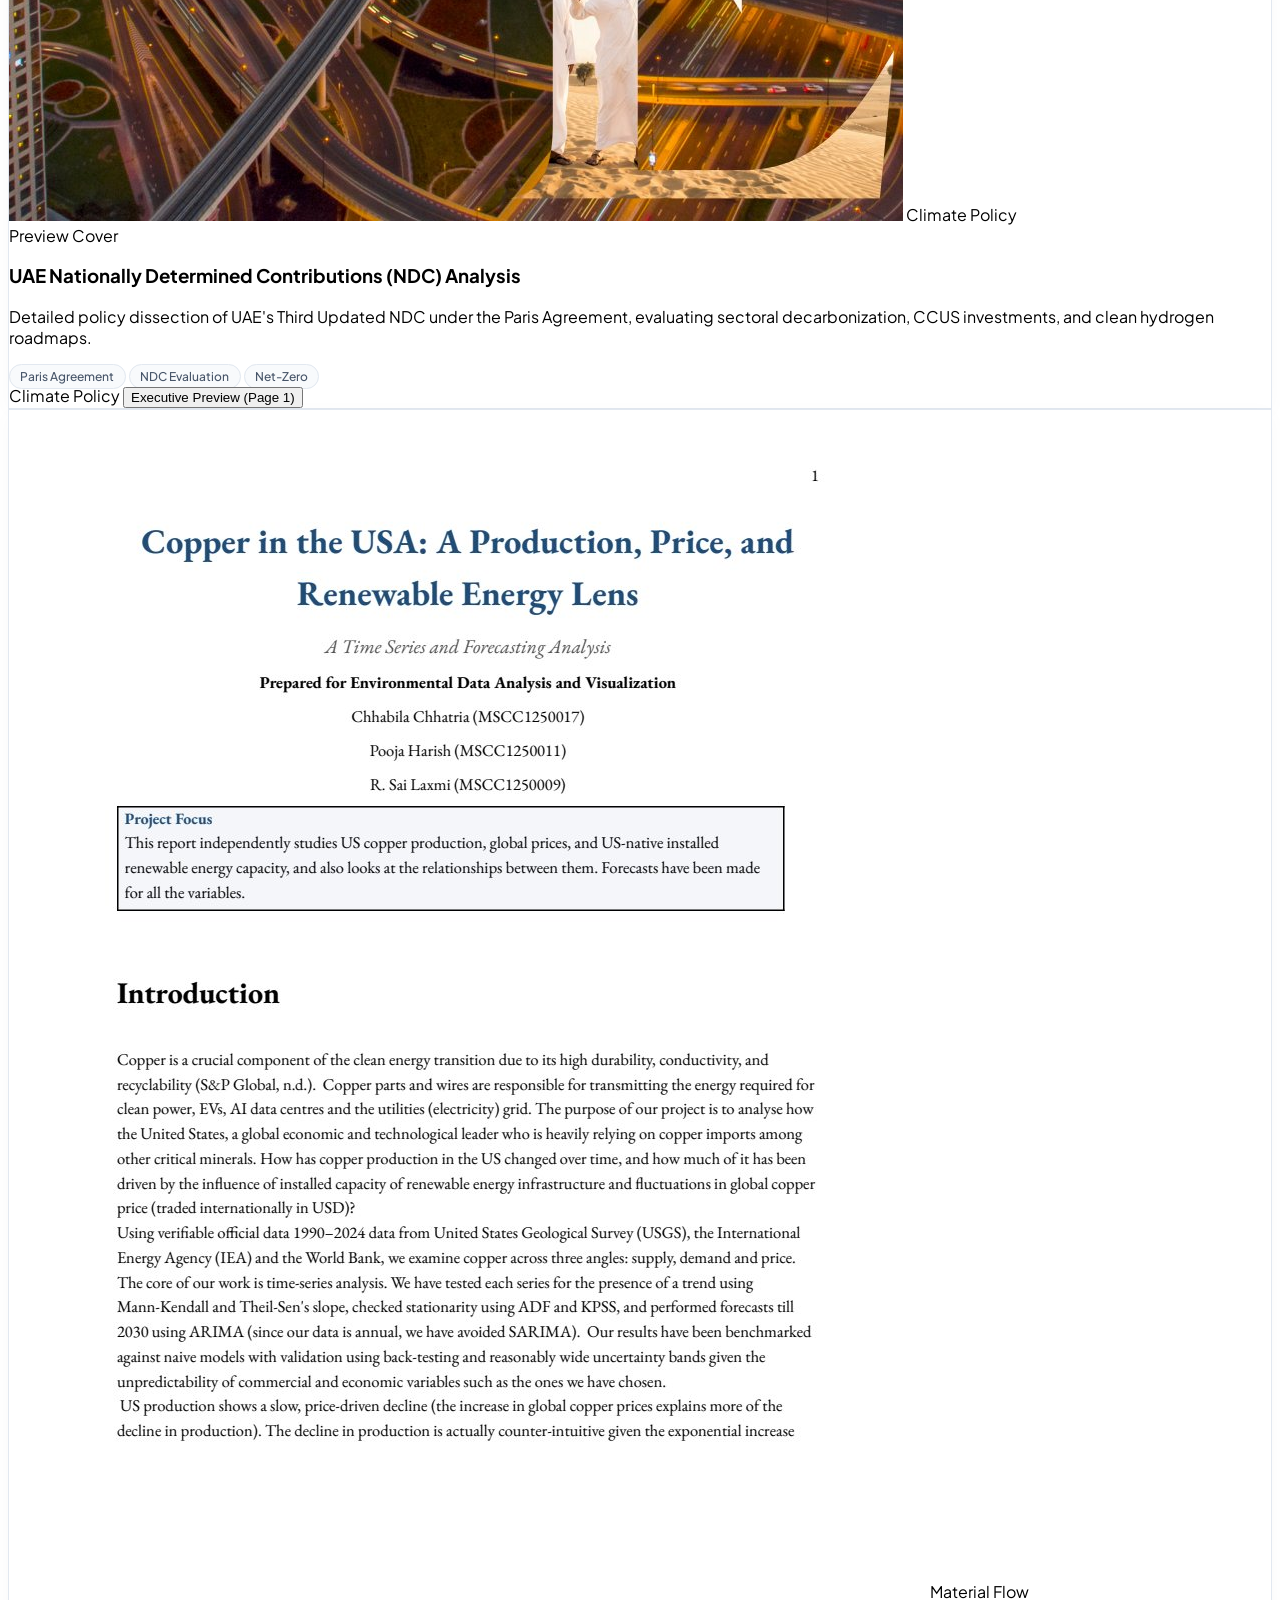
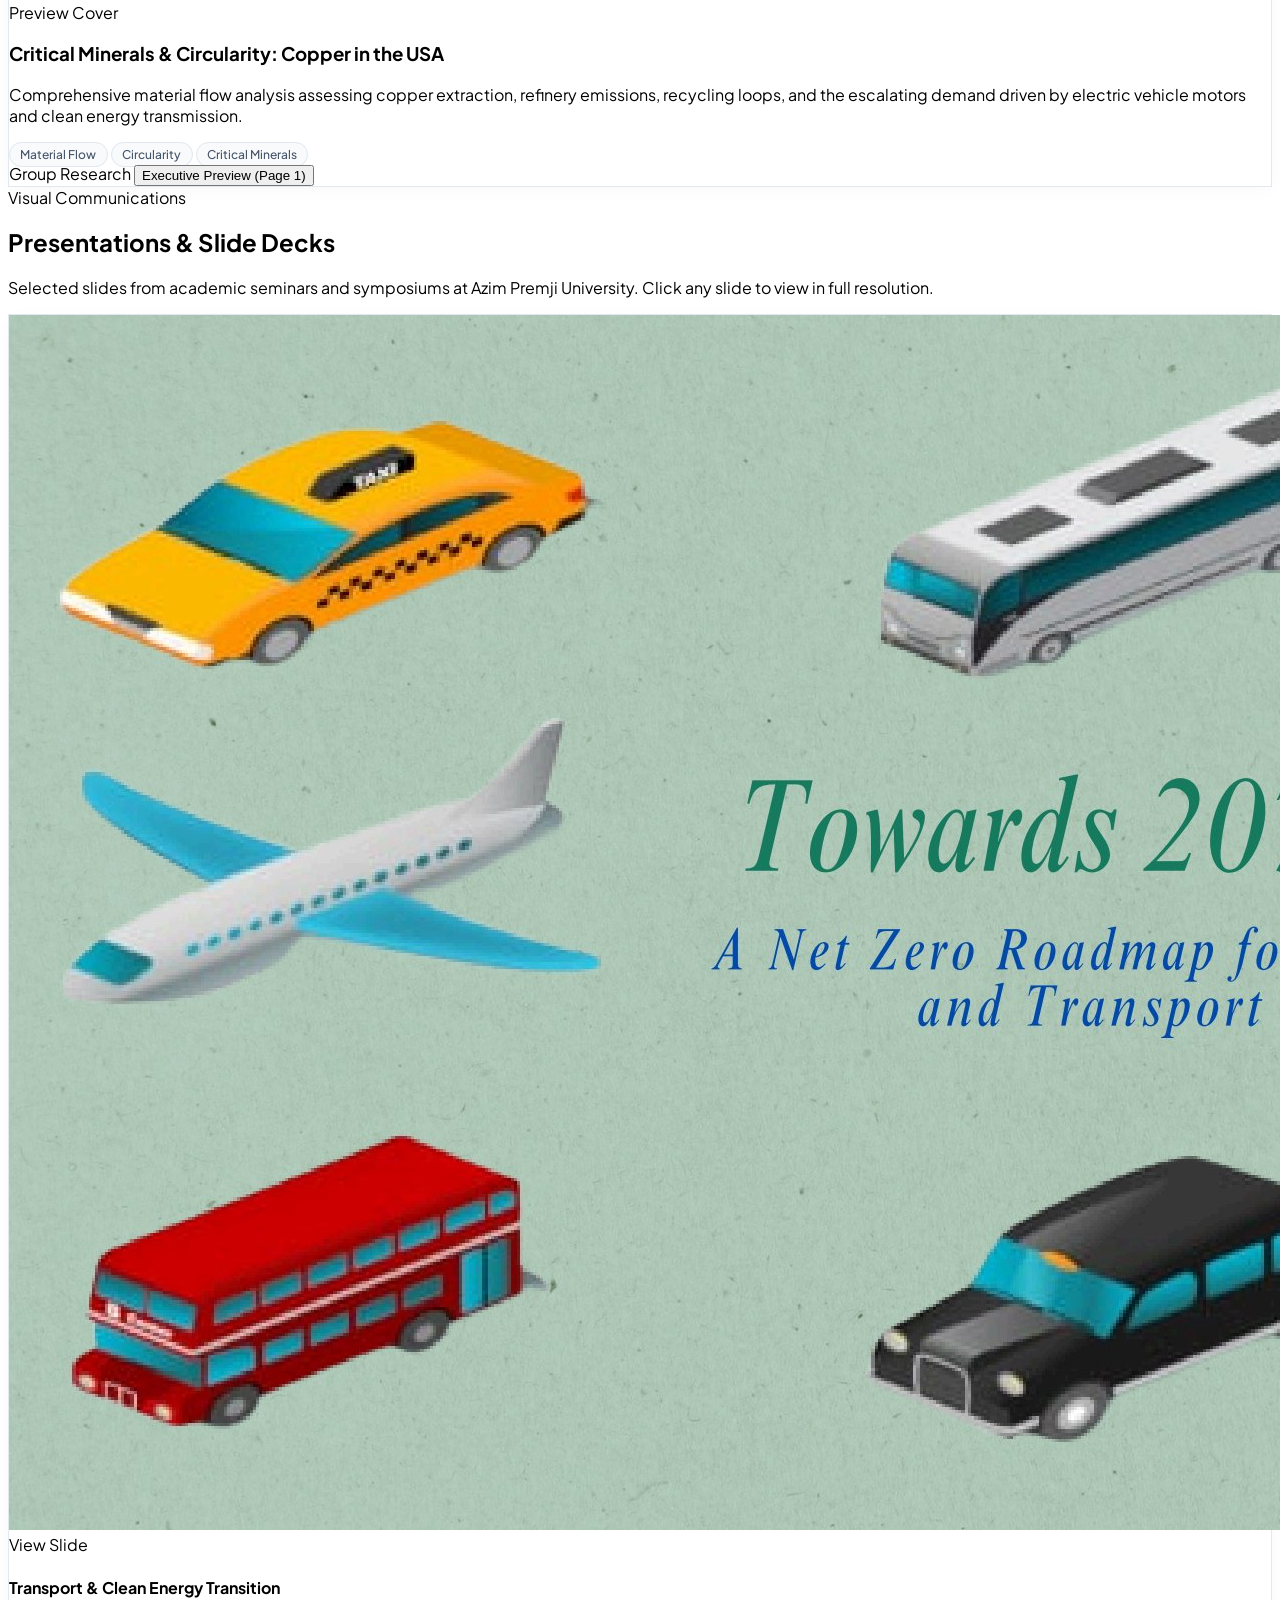
==== commit 07063807: "Add running ticker banner: Portfolio in progress, active build and learning showcase" ====
--- a/index.html
+++ b/index.html
@@ -63,6 +63,51 @@
     <div class="absolute bottom-1/4 right-1/4 w-[30rem] h-[30rem] bg-cyan-500/10 dark:bg-cyan-600/10 rounded-full blur-3xl"></div>
   </div>
 
+  <!-- Running Headline Ticker Banner (Work In Progress) -->
+  <div class="ticker-banner relative z-50 py-2 sm:py-2.5 text-[11px] sm:text-xs">
+    <div class="ticker-wrap">
+      <div class="ticker-move flex items-center">
+        <!-- Ticker Item 1 -->
+        <div class="flex items-center gap-6 pr-8 whitespace-nowrap">
+          <span class="inline-flex items-center gap-2">
+            <span class="relative flex h-2 w-2">
+              <span class="animate-ping absolute inline-flex h-full w-full rounded-full bg-emerald-400 opacity-75"></span>
+              <span class="relative inline-flex rounded-full h-2 w-2 bg-emerald-500"></span>
+            </span>
+            <strong class="uppercase tracking-widest text-[10px] font-extrabold px-2 py-0.5 rounded bg-emerald-900/80 text-emerald-300 border border-emerald-600/40">Active Build</strong>
+          </span>
+          <span class="font-semibold text-white">🚧 Website building is actively in progress — not fully completed yet!</span>
+          <span class="text-emerald-500/70">✦</span>
+          <span class="text-emerald-200">Personal living portfolio built, coded & designed by <strong class="text-white">Chhabila Chhatria</strong></span>
+          <span class="text-emerald-500/70">✦</span>
+          <span class="text-emerald-300/90">Hands-on learning, continuous building, and showcasing academic research & climate projects in real-time</span>
+          <span class="text-emerald-500/70">✦</span>
+          <span class="text-emerald-200">New studies, reports, and visual updates being added regularly</span>
+          <span class="text-emerald-500/70">✦</span>
+        </div>
+
+        <!-- Ticker Item 2 (Duplicate for Seamless Loop) -->
+        <div class="flex items-center gap-6 pr-8 whitespace-nowrap" aria-hidden="true">
+          <span class="inline-flex items-center gap-2">
+            <span class="relative flex h-2 w-2">
+              <span class="animate-ping absolute inline-flex h-full w-full rounded-full bg-emerald-400 opacity-75"></span>
+              <span class="relative inline-flex rounded-full h-2 w-2 bg-emerald-500"></span>
+            </span>
+            <strong class="uppercase tracking-widest text-[10px] font-extrabold px-2 py-0.5 rounded bg-emerald-900/80 text-emerald-300 border border-emerald-600/40">Active Build</strong>
+          </span>
+          <span class="font-semibold text-white">🚧 Website building is actively in progress — not fully completed yet!</span>
+          <span class="text-emerald-500/70">✦</span>
+          <span class="text-emerald-200">Personal living portfolio built, coded & designed by <strong class="text-white">Chhabila Chhatria</strong></span>
+          <span class="text-emerald-500/70">✦</span>
+          <span class="text-emerald-300/90">Hands-on learning, continuous building, and showcasing academic research & climate projects in real-time</span>
+          <span class="text-emerald-500/70">✦</span>
+          <span class="text-emerald-200">New studies, reports, and visual updates being added regularly</span>
+          <span class="text-emerald-500/70">✦</span>
+        </div>
+      </div>
+    </div>
+  </div>
+
   <!-- Navigation Bar -->
   <header class="sticky top-0 z-50 backdrop-blur-xl bg-white/80 dark:bg-[#080d11]/85 border-b border-slate-200/80 dark:border-white/10 transition-colors">
     <div class="max-w-7xl mx-auto px-4 sm:px-6 lg:px-8 h-18 py-3 flex items-center justify-between">
--- a/style.css
+++ b/style.css
@@ -245,3 +245,39 @@
   transform: translateY(0);
   opacity: 1;
 }
+
+/* Running Headline Ticker Banner (Work In Progress) */
+.ticker-banner {
+  background: linear-gradient(90deg, #041f17 0%, #083326 50%, #041f17 100%);
+  color: #d1fae5;
+  border-bottom: 1px solid rgba(16, 185, 129, 0.25);
+  font-family: var(--font-sans);
+  overflow: hidden;
+  user-select: none;
+}
+
+.ticker-wrap {
+  width: 100%;
+  overflow: hidden;
+  display: flex;
+}
+
+.ticker-move {
+  display: flex;
+  width: max-content;
+  will-change: transform;
+  animation: tickerScroll 42s linear infinite;
+}
+
+.ticker-move:hover {
+  animation-play-state: paused;
+}
+
+@keyframes tickerScroll {
+  0% {
+    transform: translateX(0);
+  }
+  100% {
+    transform: translateX(-50%);
+  }
+}
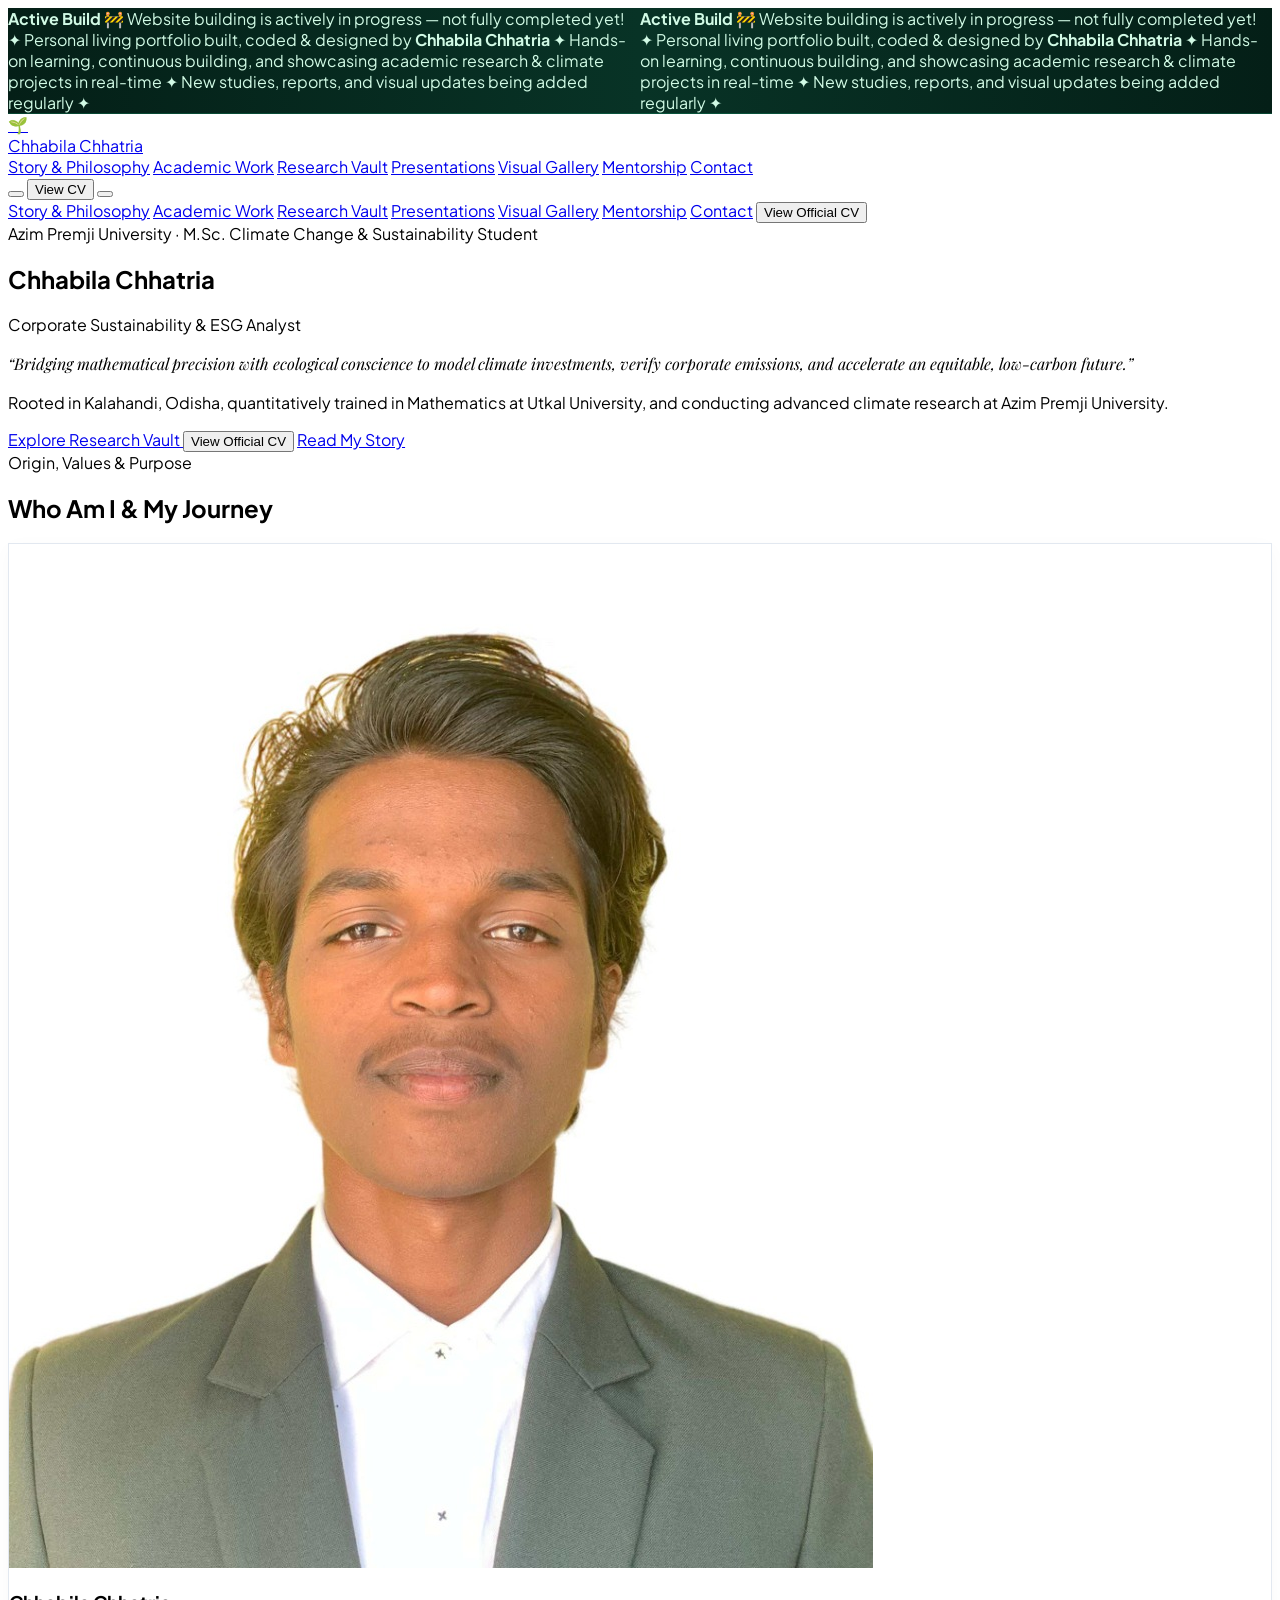
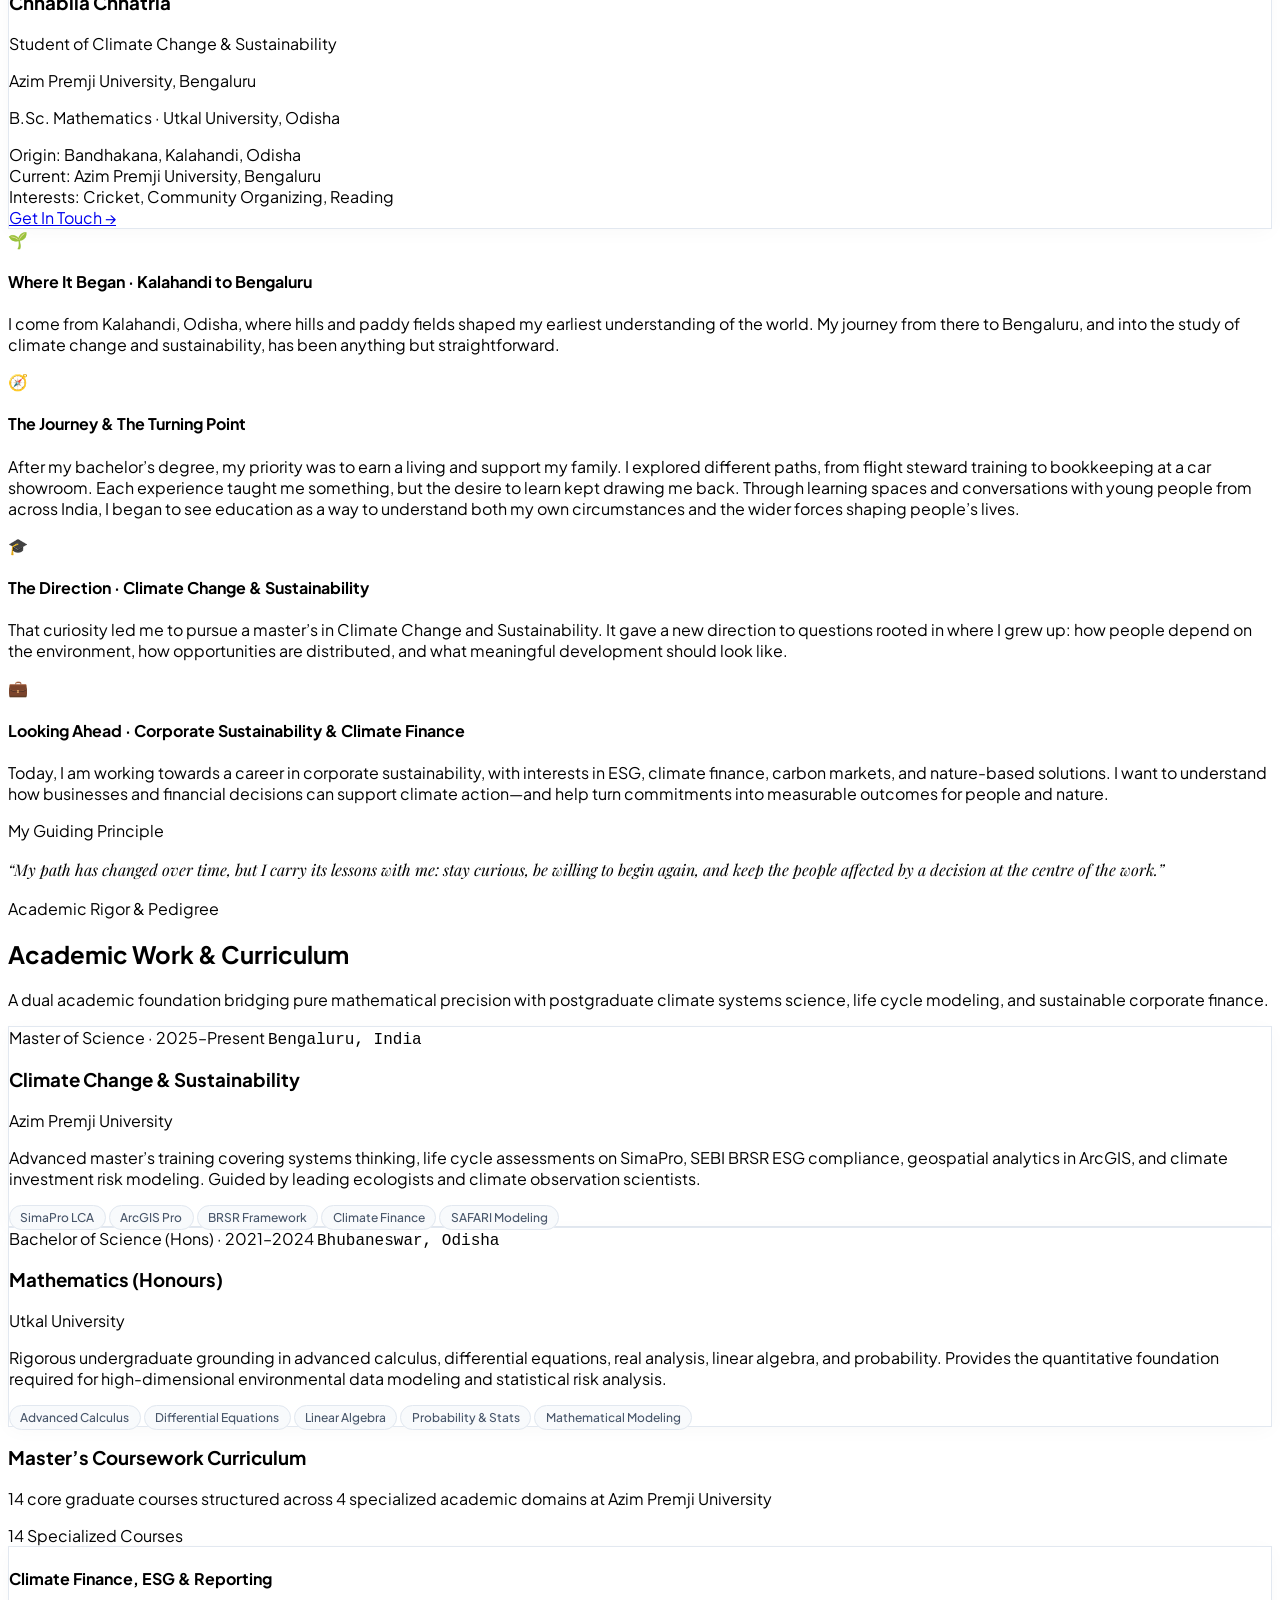
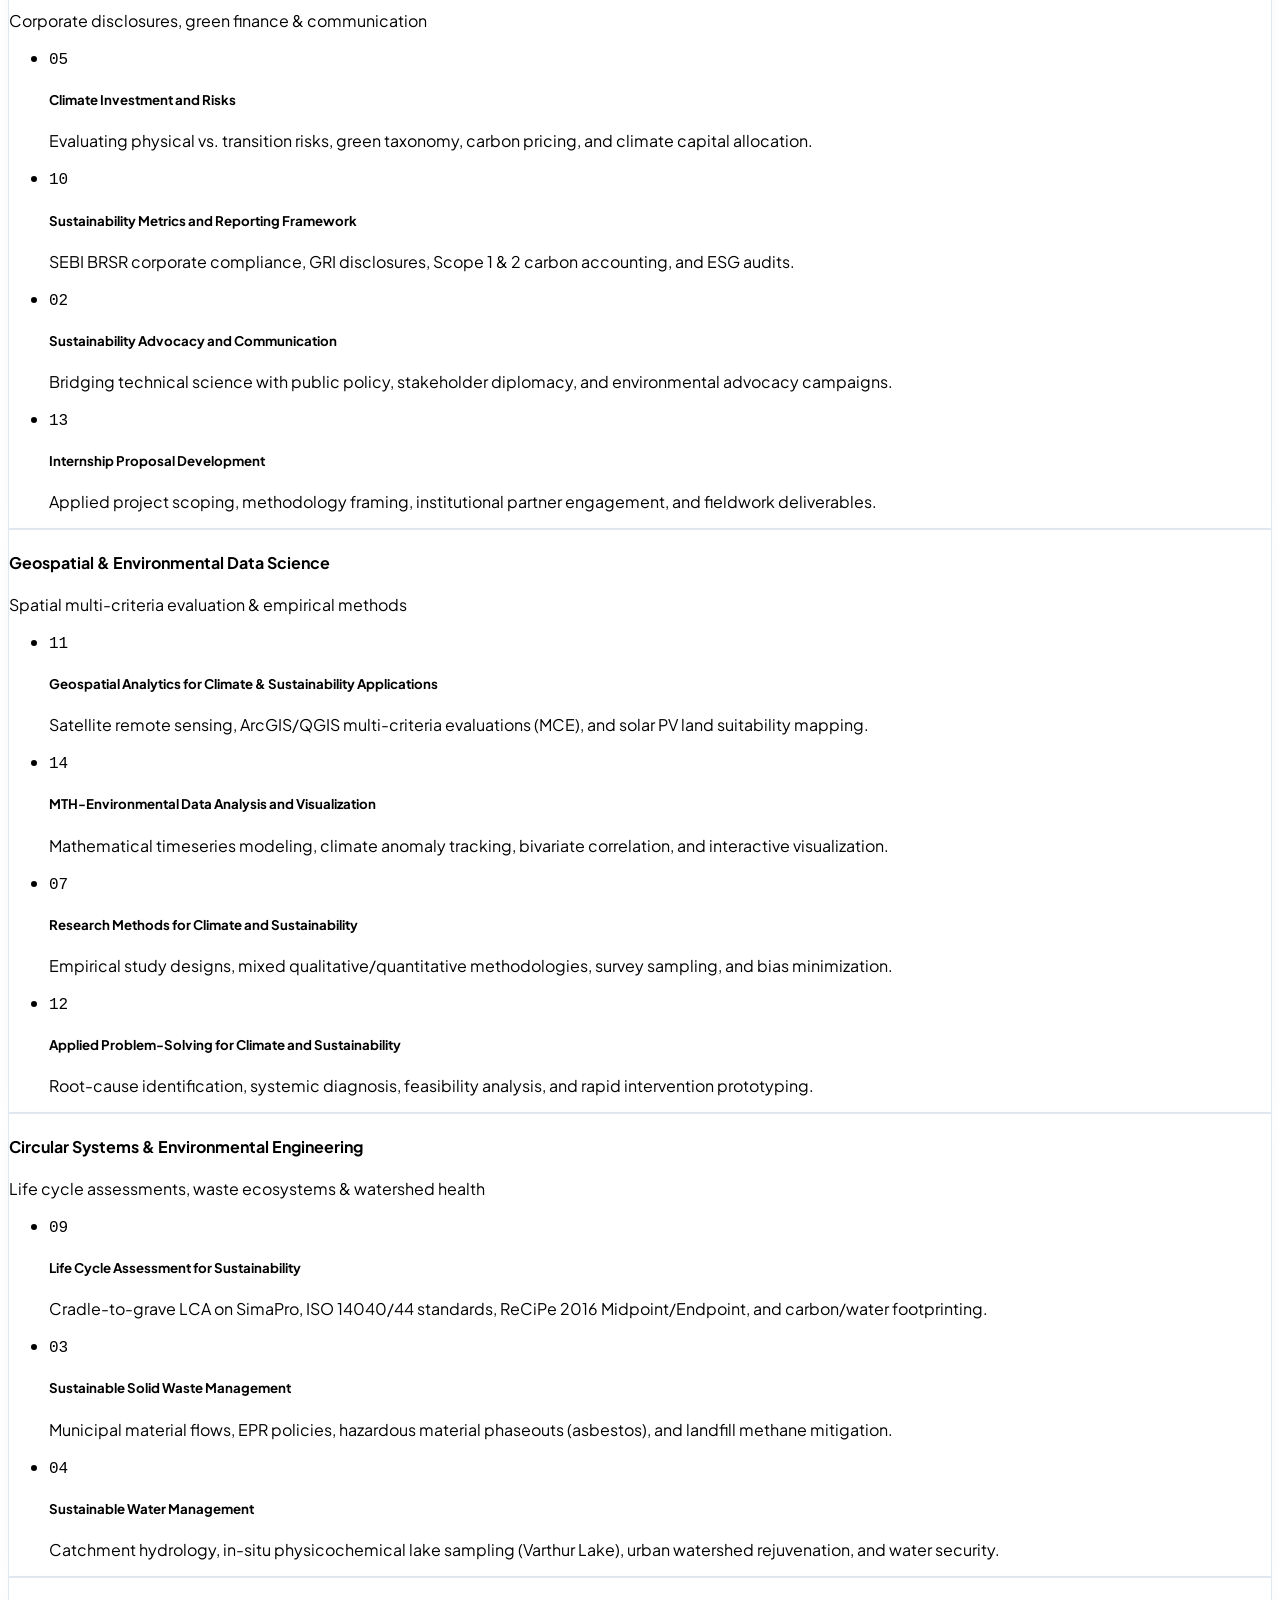
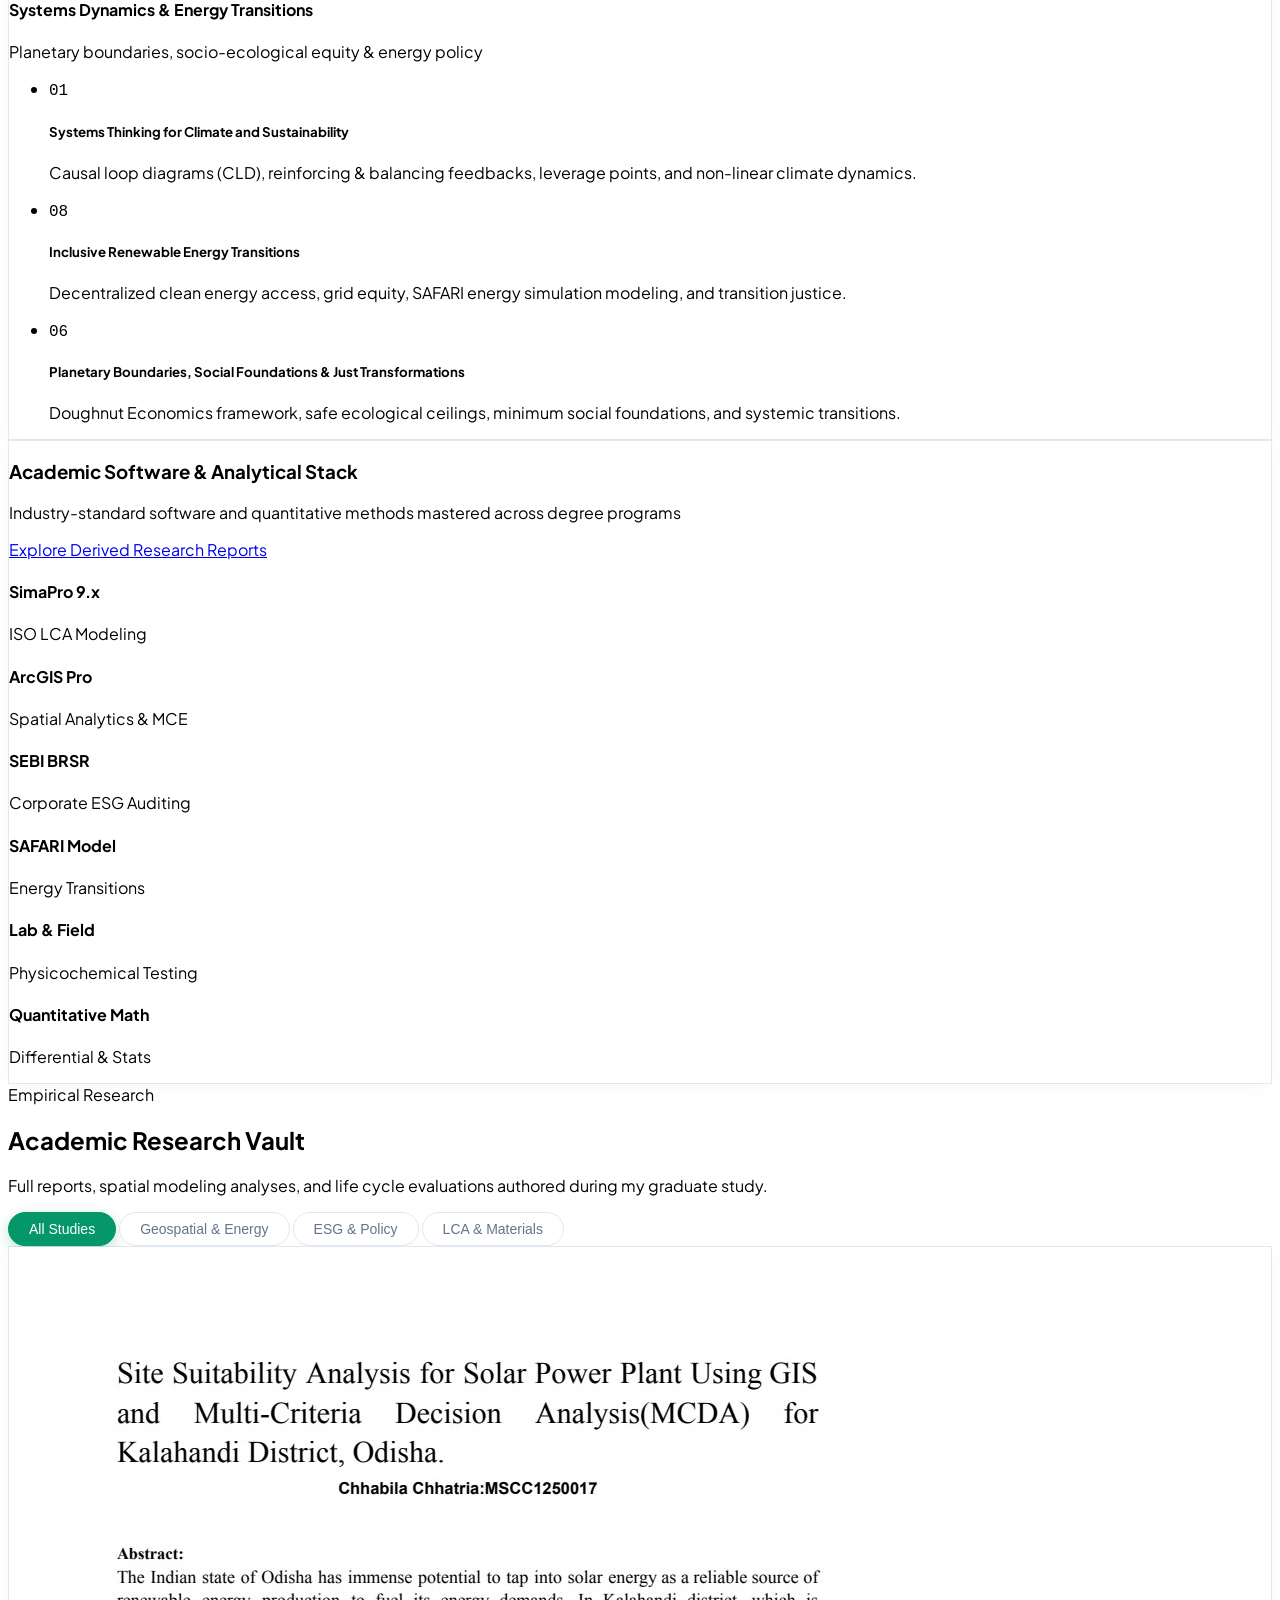
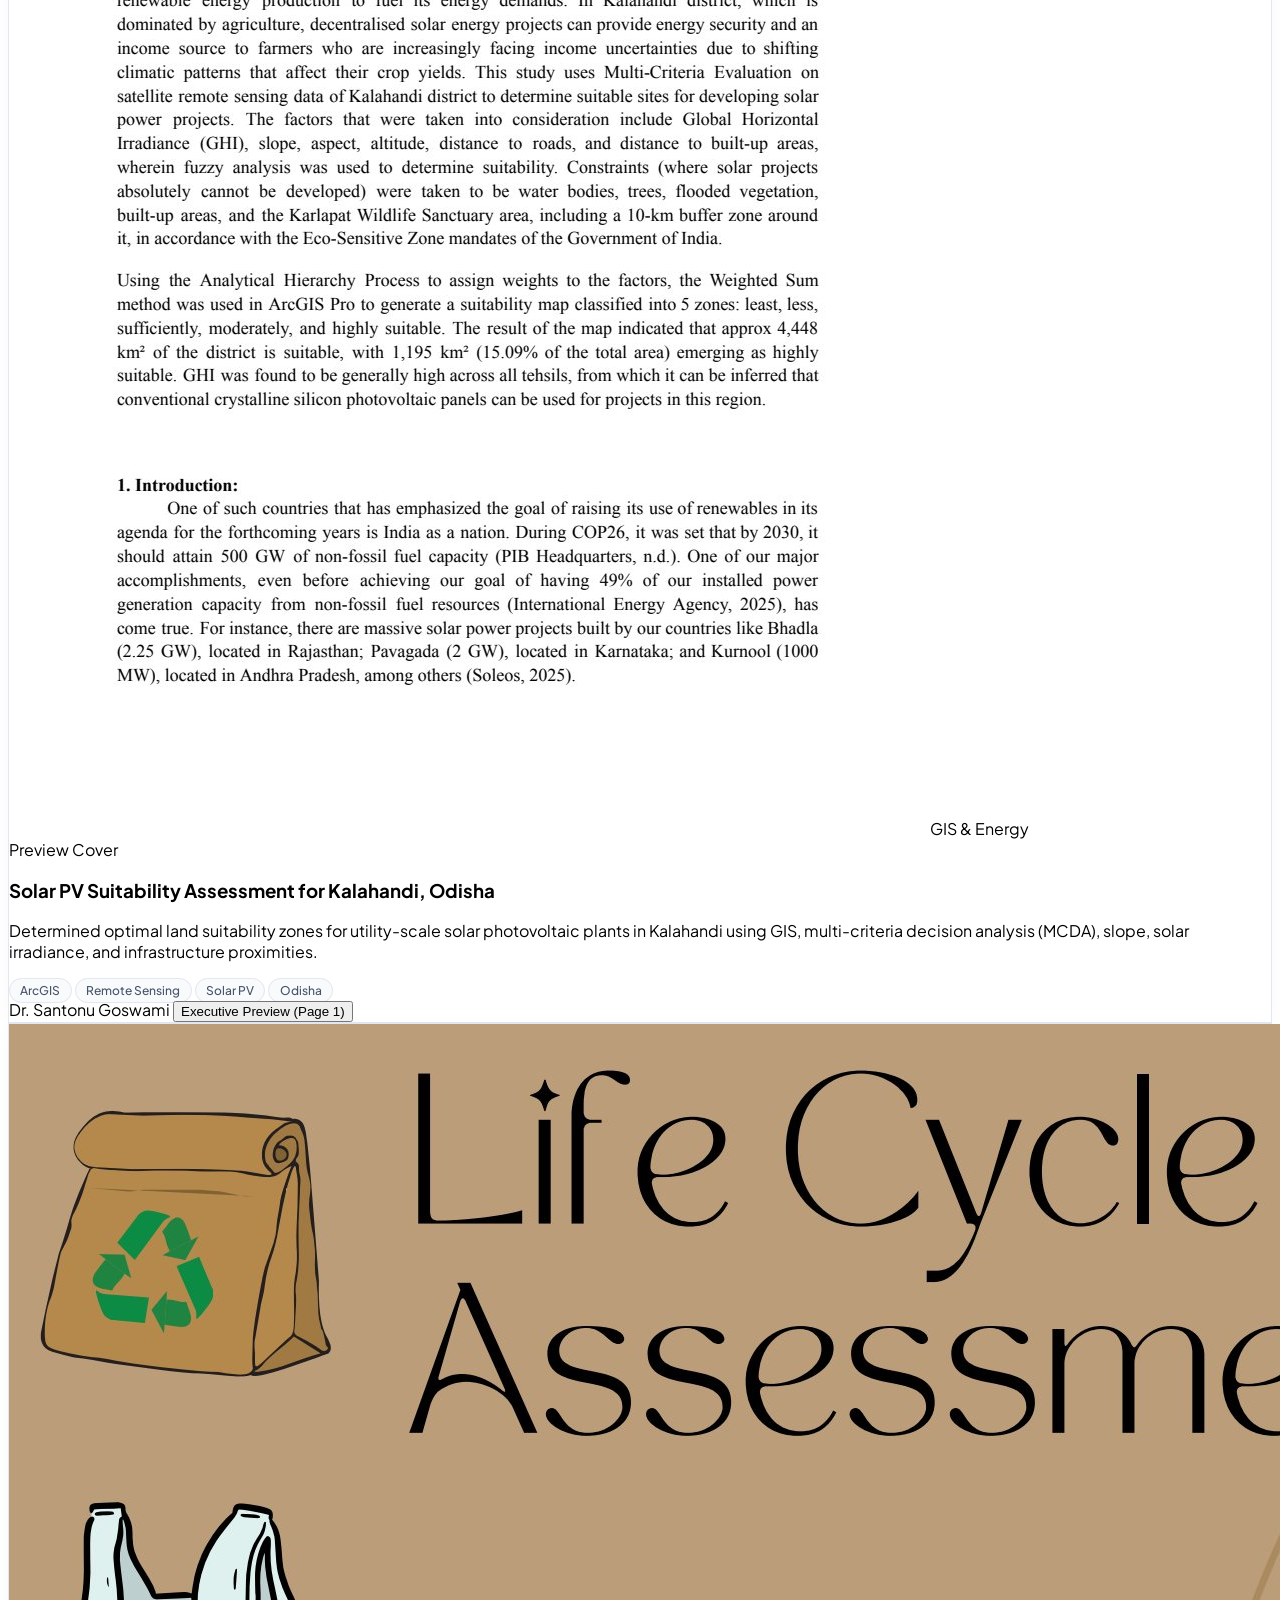
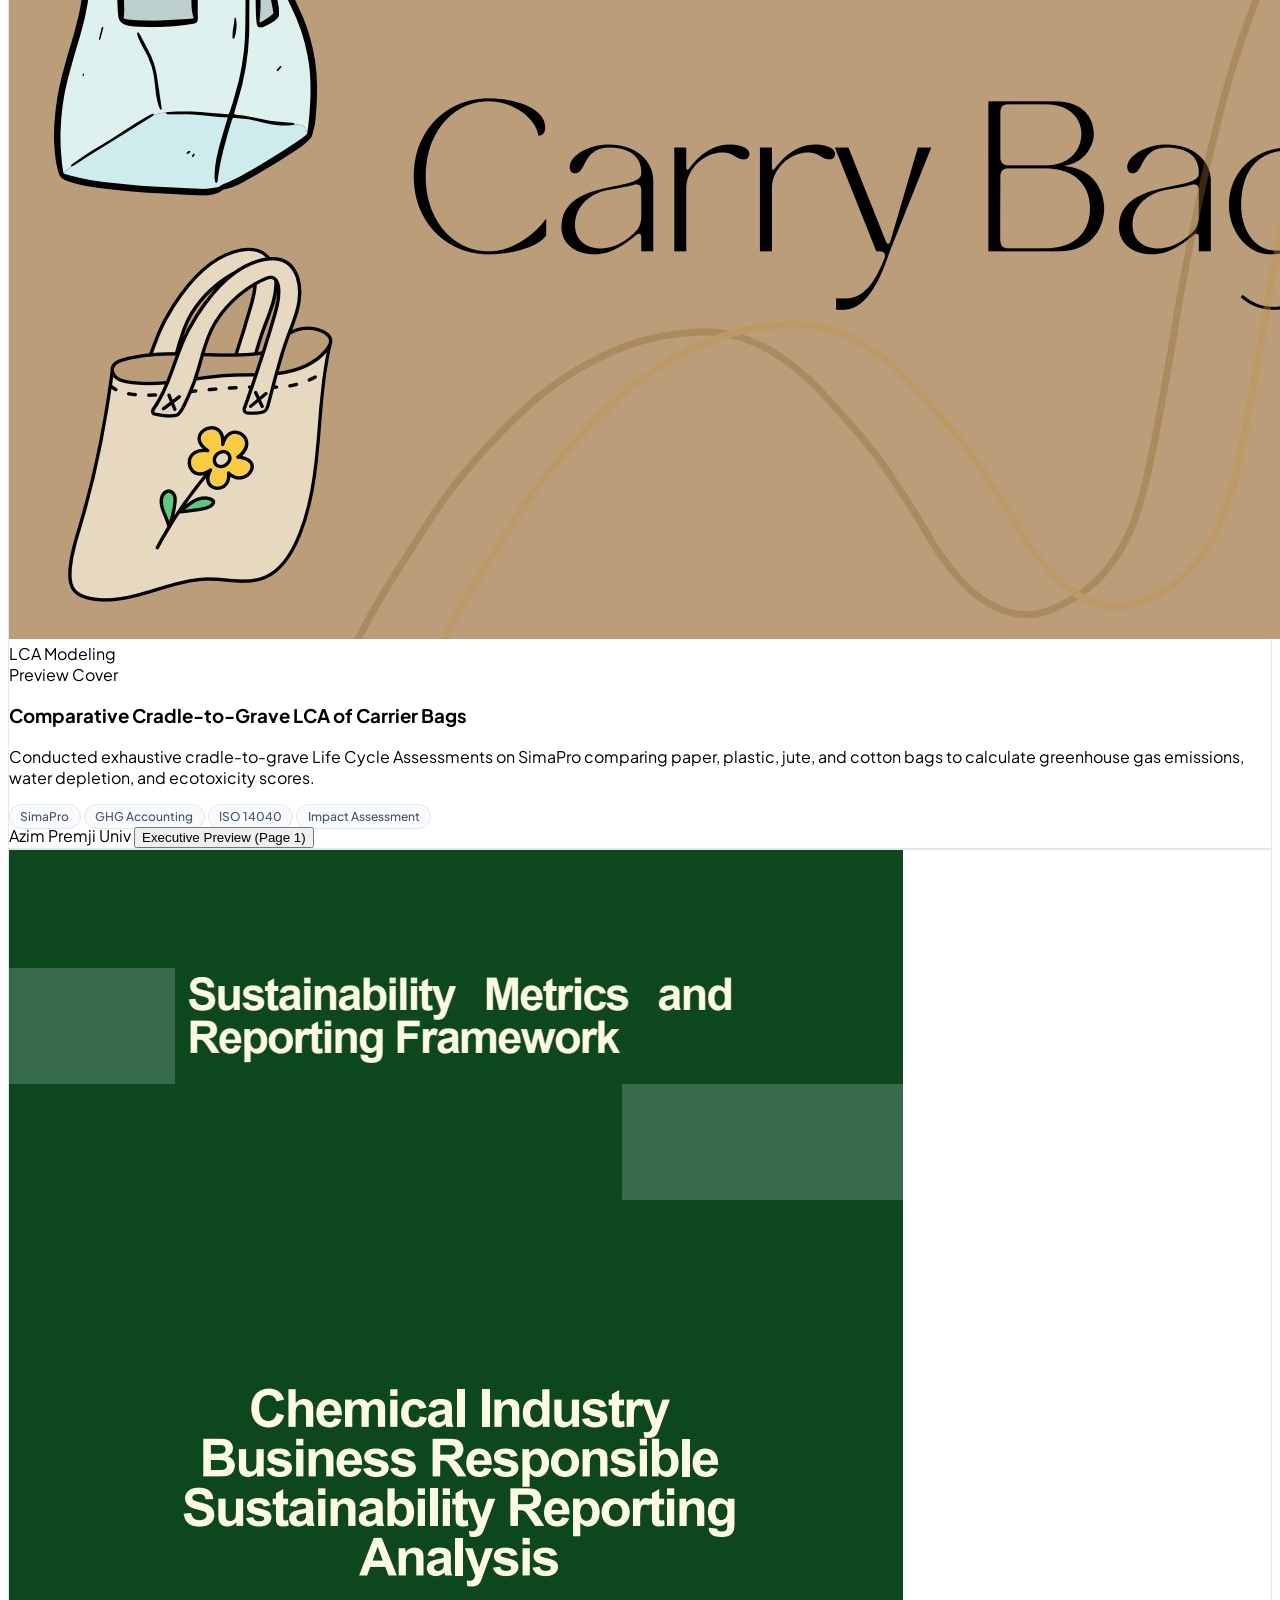
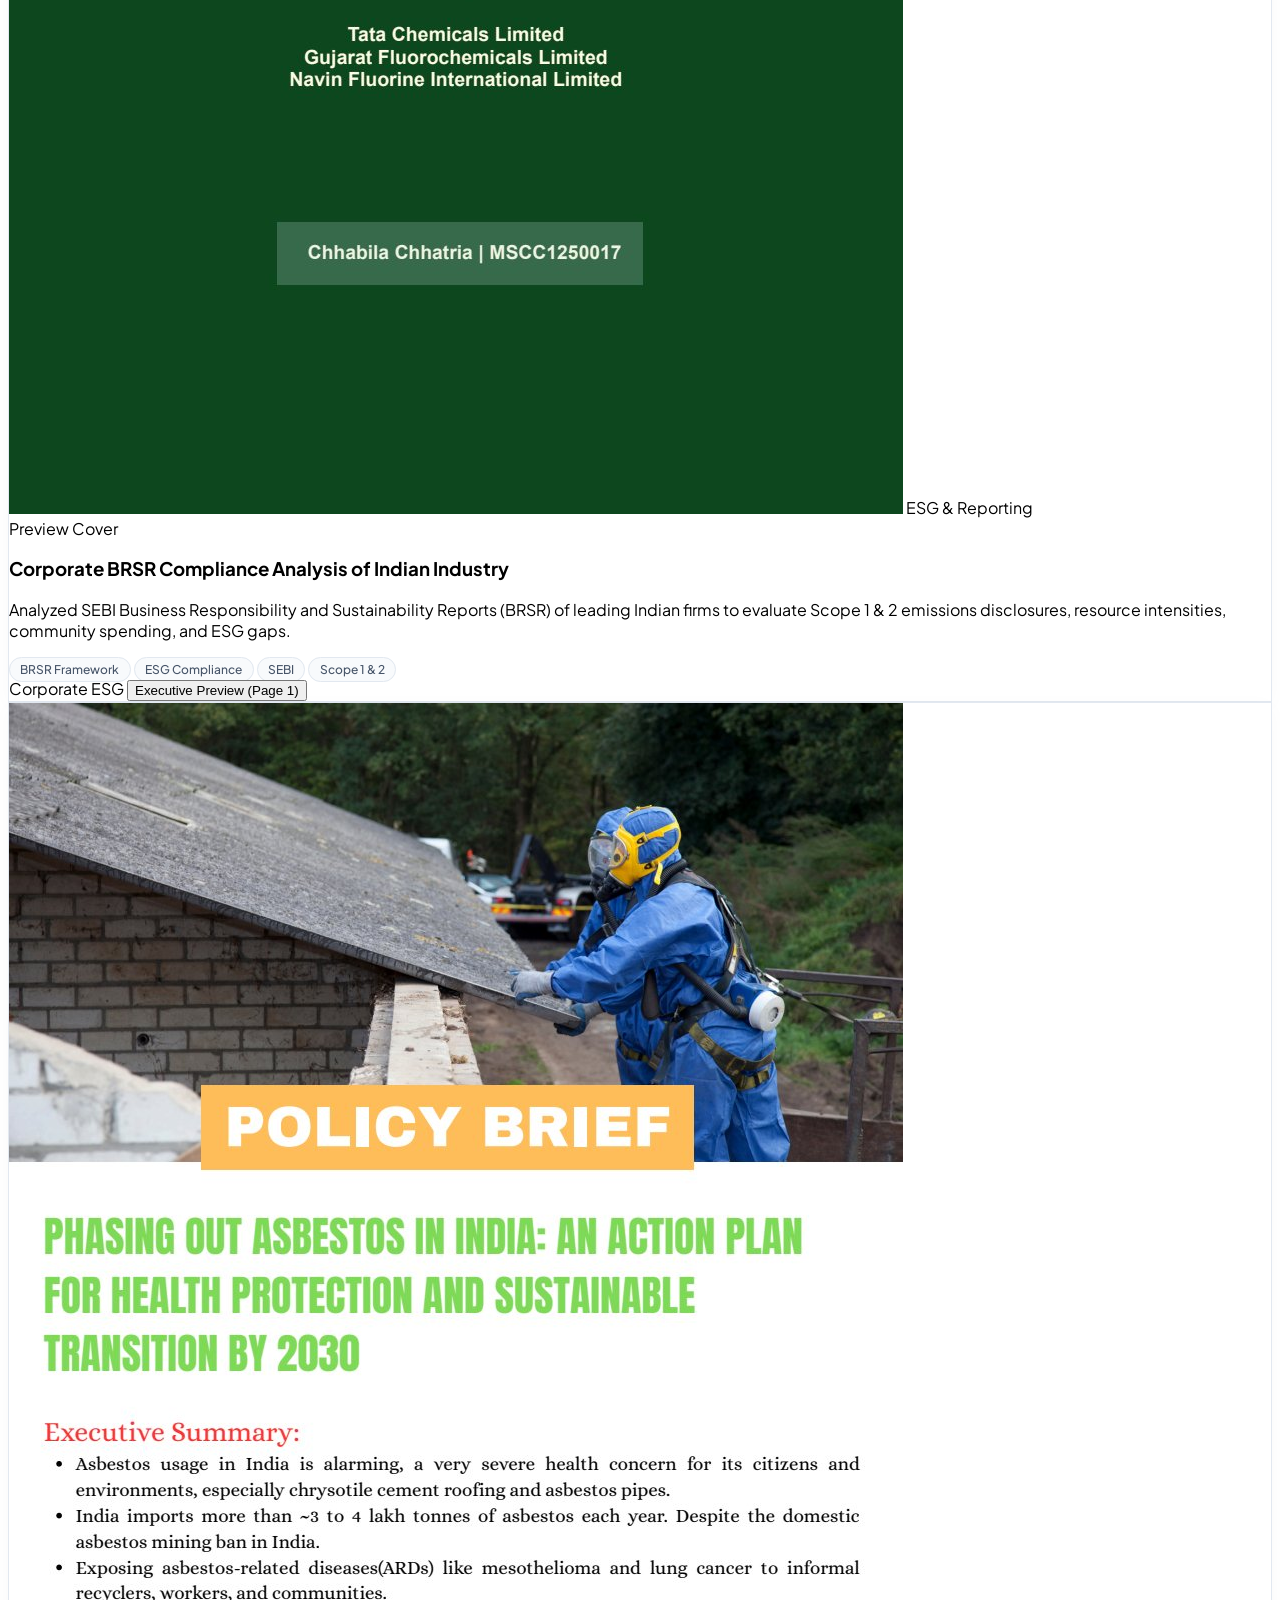
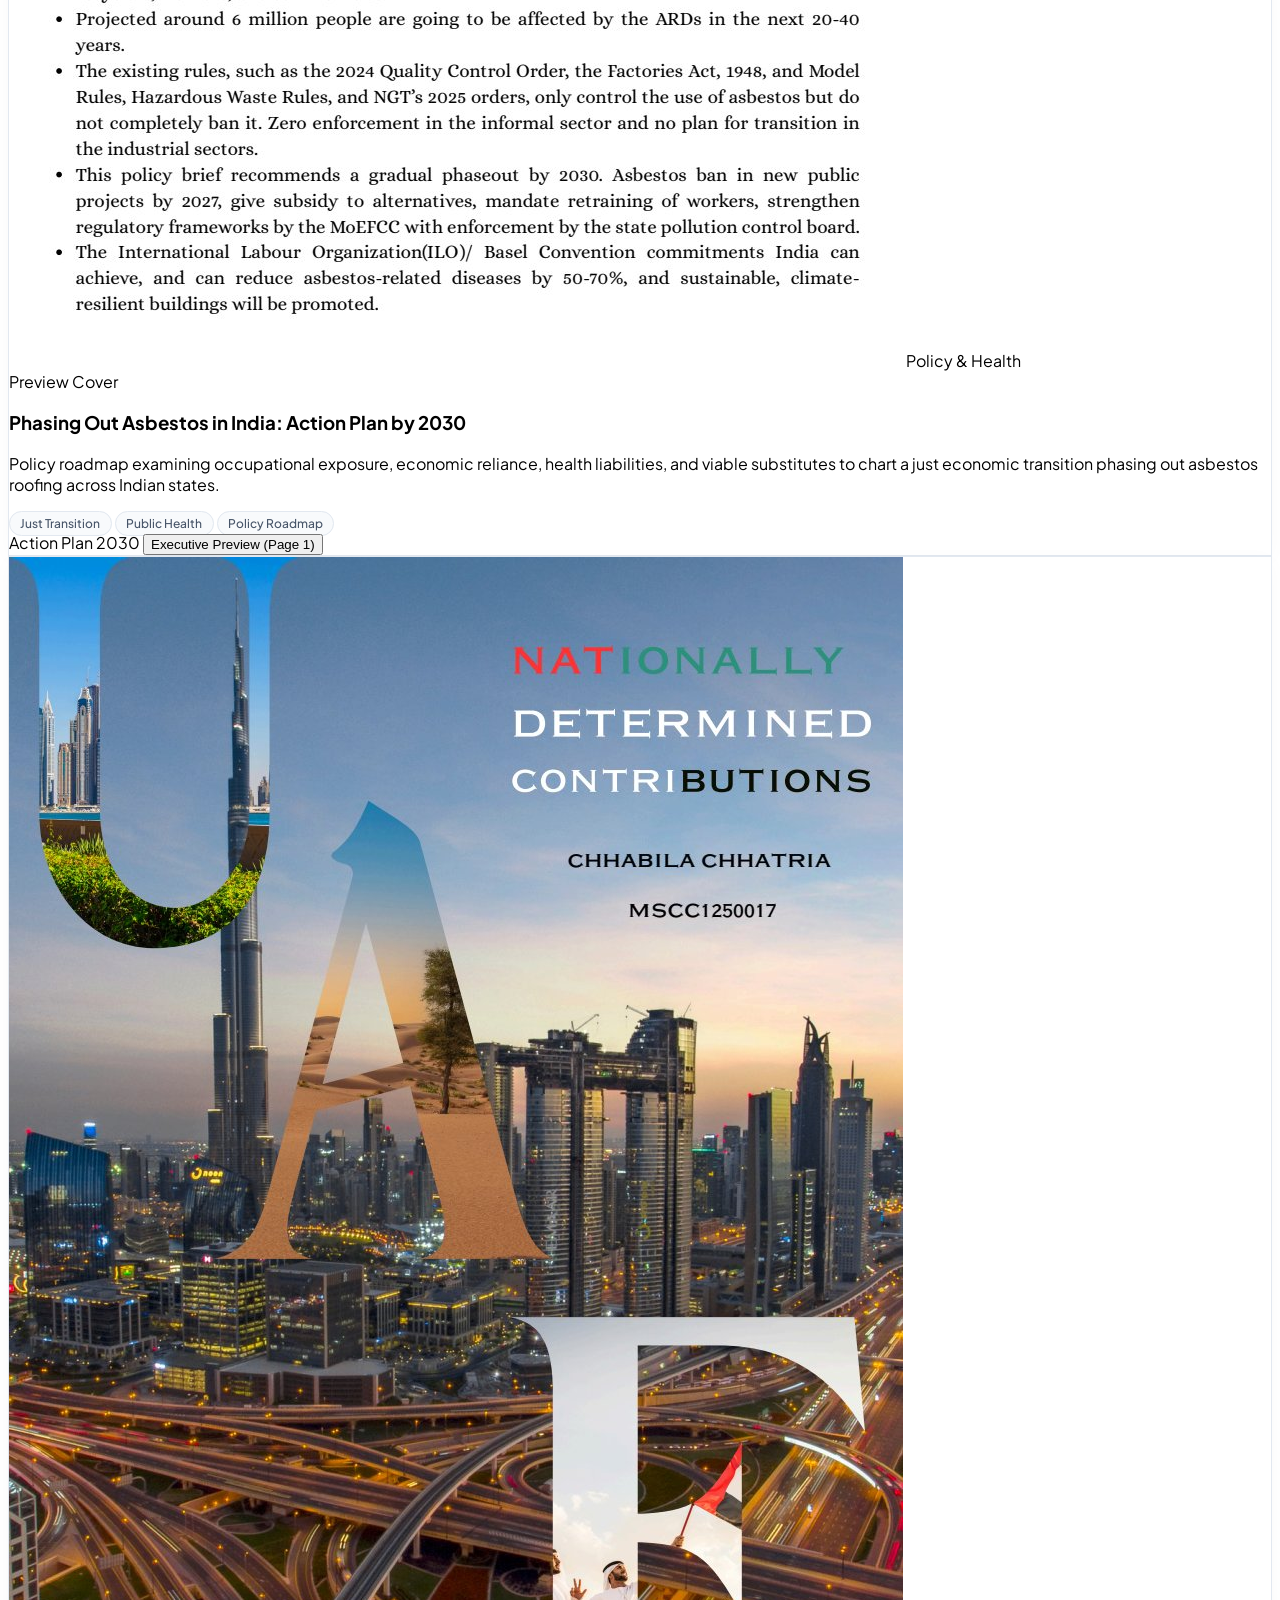
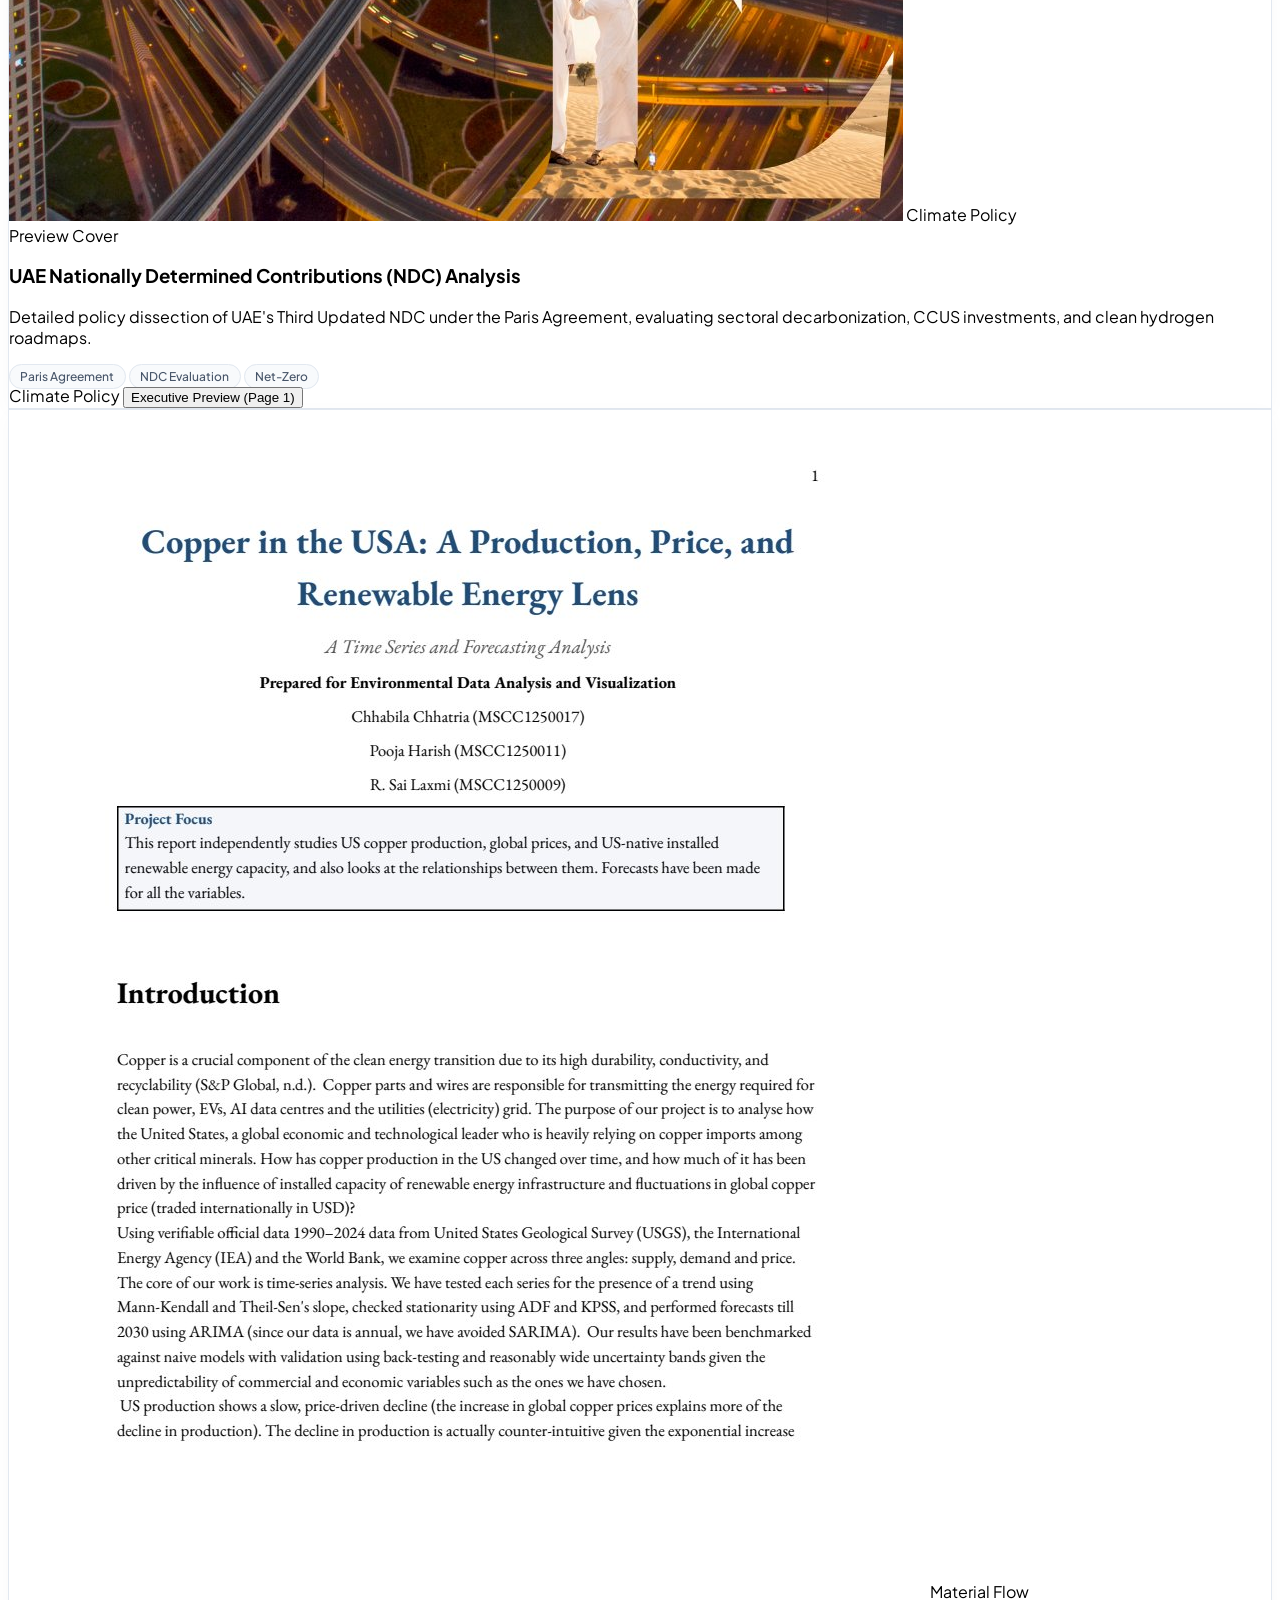
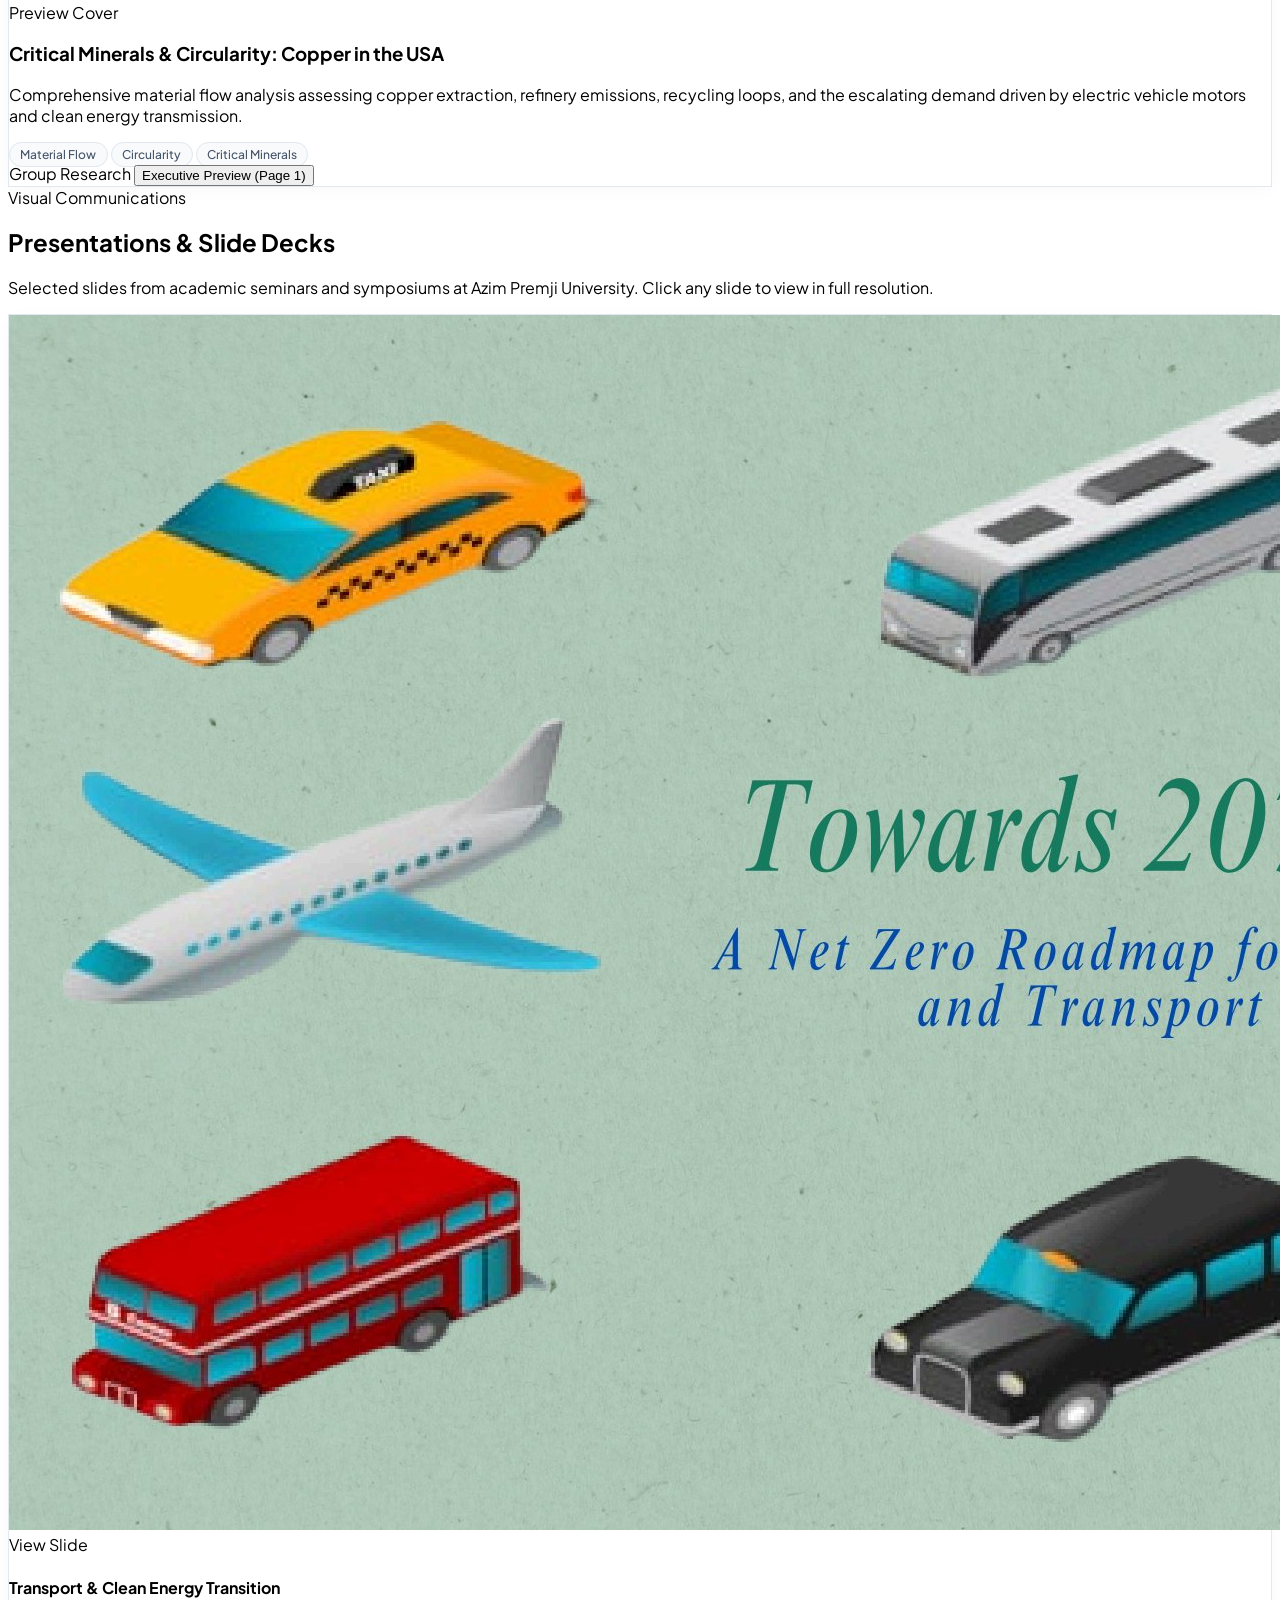
==== commit 93666806: "Refocus positioning on Corporate ESG: remove remote sensing modeler from typewriter and update meta " ====
--- a/index.html
+++ b/index.html
@@ -3,8 +3,8 @@
 <head>
   <meta charset="UTF-8" />
   <meta name="viewport" content="width=device-width, initial-scale=1.0" />
-  <title>Chhabila Chhatria | Climate Finance, ESG & Environmental Data Analyst</title>
-  <meta name="description" content="Official portfolio of Chhabila Chhatria - Master's Student in Climate Change & Sustainability at Azim Premji University, B.Sc. Mathematics from Utkal University. Specializing in Climate Finance, ESG, and GIS." />
+  <title>Chhabila Chhatria | Corporate ESG, Sustainability & Climate Finance Analyst</title>
+  <meta name="description" content="Official portfolio of Chhabila Chhatria - Master's Student in Climate Change & Sustainability at Azim Premji University, B.Sc. Mathematics from Utkal University. Specializing in Corporate ESG, BRSR Compliance, Climate Finance, and Carbon Markets." />
 
   <!-- Google Fonts: Editorial Playfair + Modern Plus Jakarta Sans + JetBrains Mono -->
   <link rel="preconnect" href="https://fonts.googleapis.com" />
@@ -187,7 +187,7 @@
           Chhabila <span class="bg-gradient-to-r from-emerald-600 via-teal-600 to-cyan-500 bg-clip-text text-transparent">Chhatria</span>
         </h1>
         <p class="text-xl sm:text-2xl lg:text-3xl font-medium text-slate-600 dark:text-slate-300 min-h-12 flex items-center justify-center">
-          <span id="typewriter" class="text-emerald-600 dark:text-emerald-400 font-bold border-r-2 border-emerald-600 dark:border-emerald-400 pr-1">Climate Finance & ESG Analyst</span>
+          <span id="typewriter" class="text-emerald-600 dark:text-emerald-400 font-bold border-r-2 border-emerald-600 dark:border-emerald-400 pr-1">Corporate Sustainability & ESG Analyst</span>
         </p>
       </div>
 
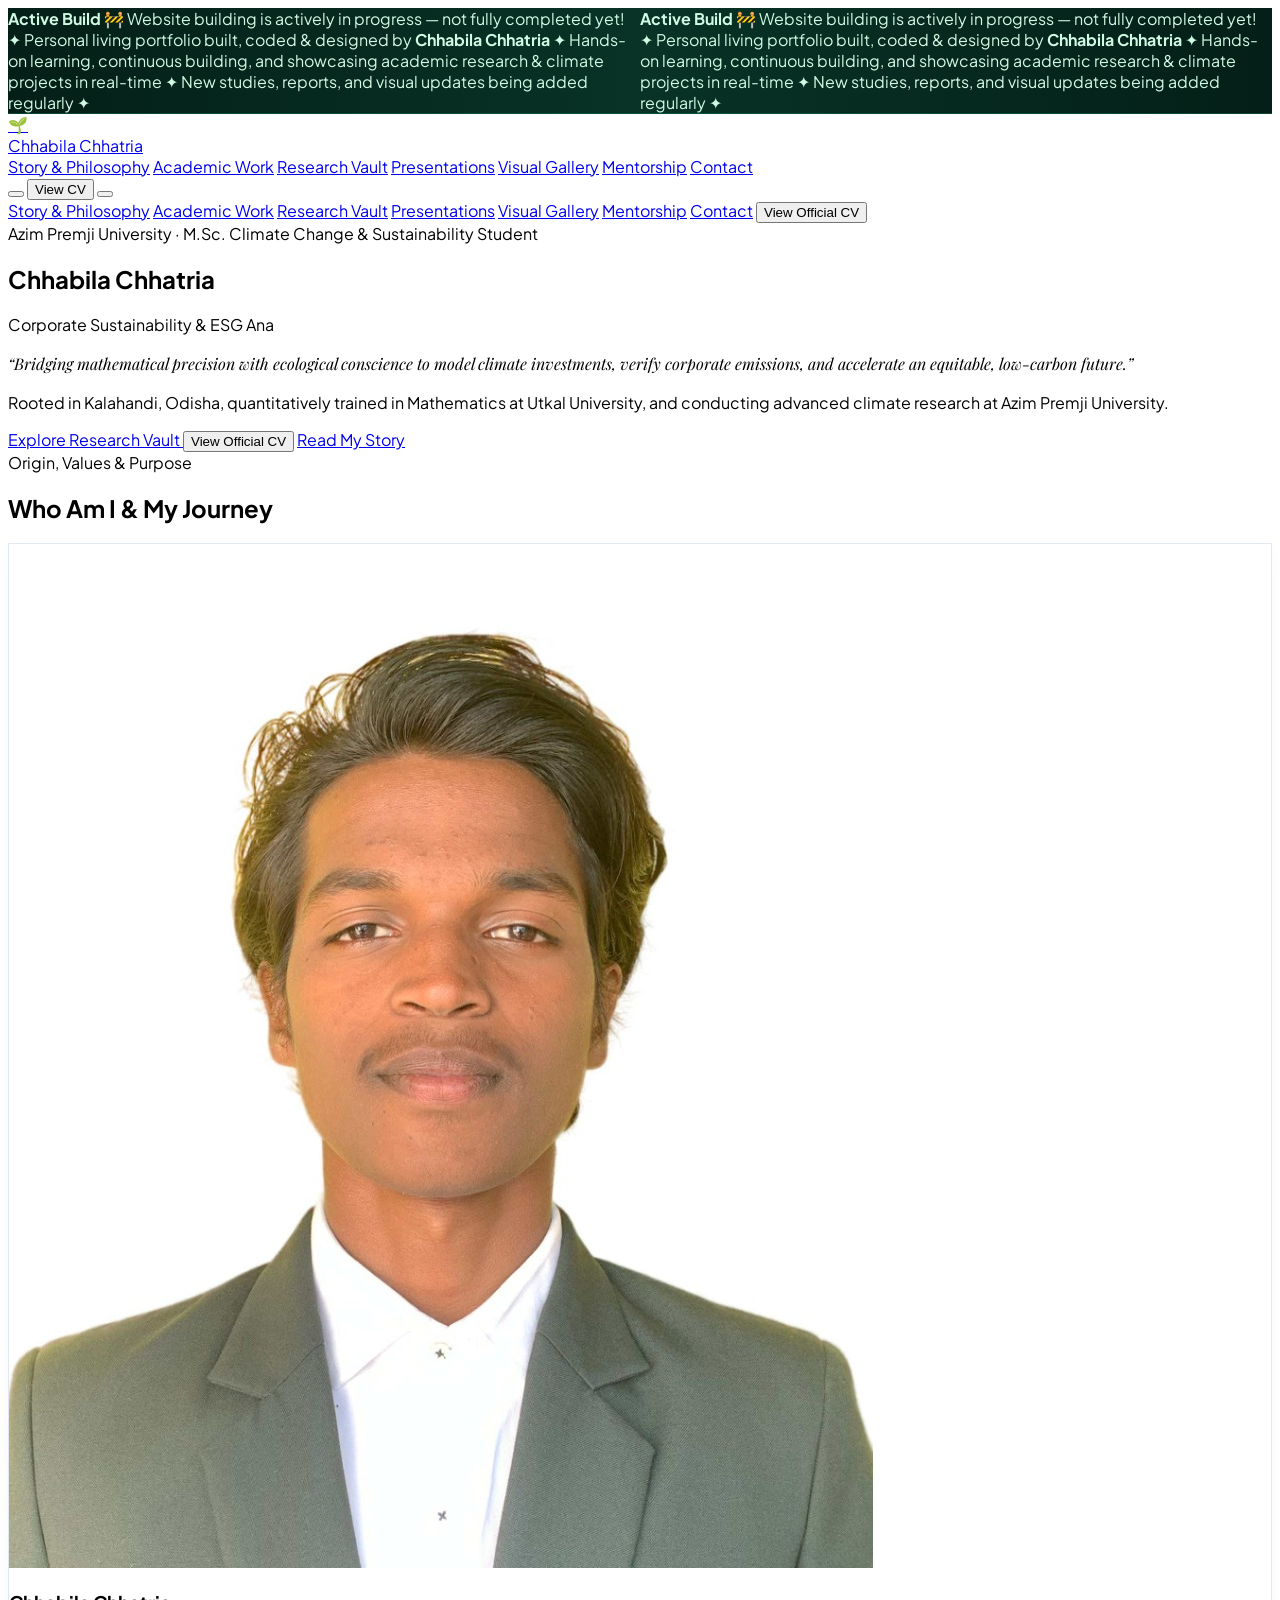
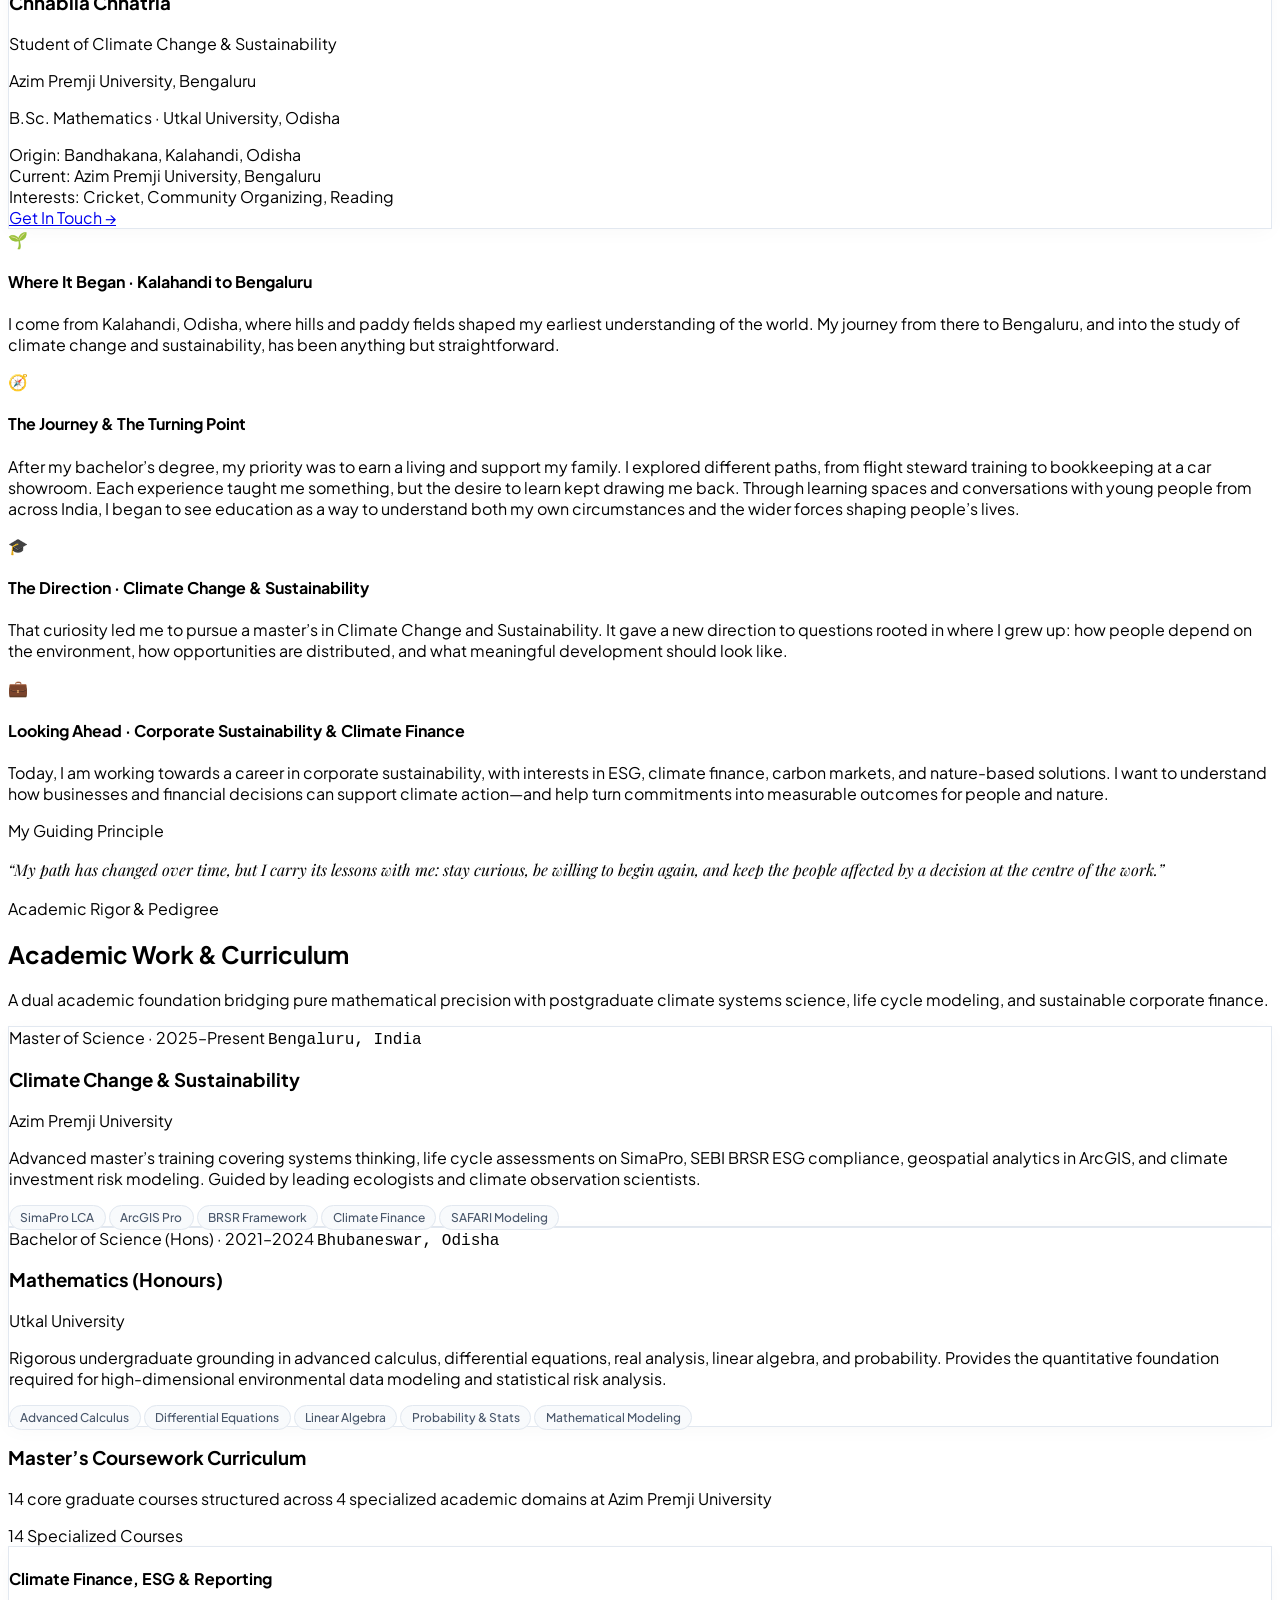
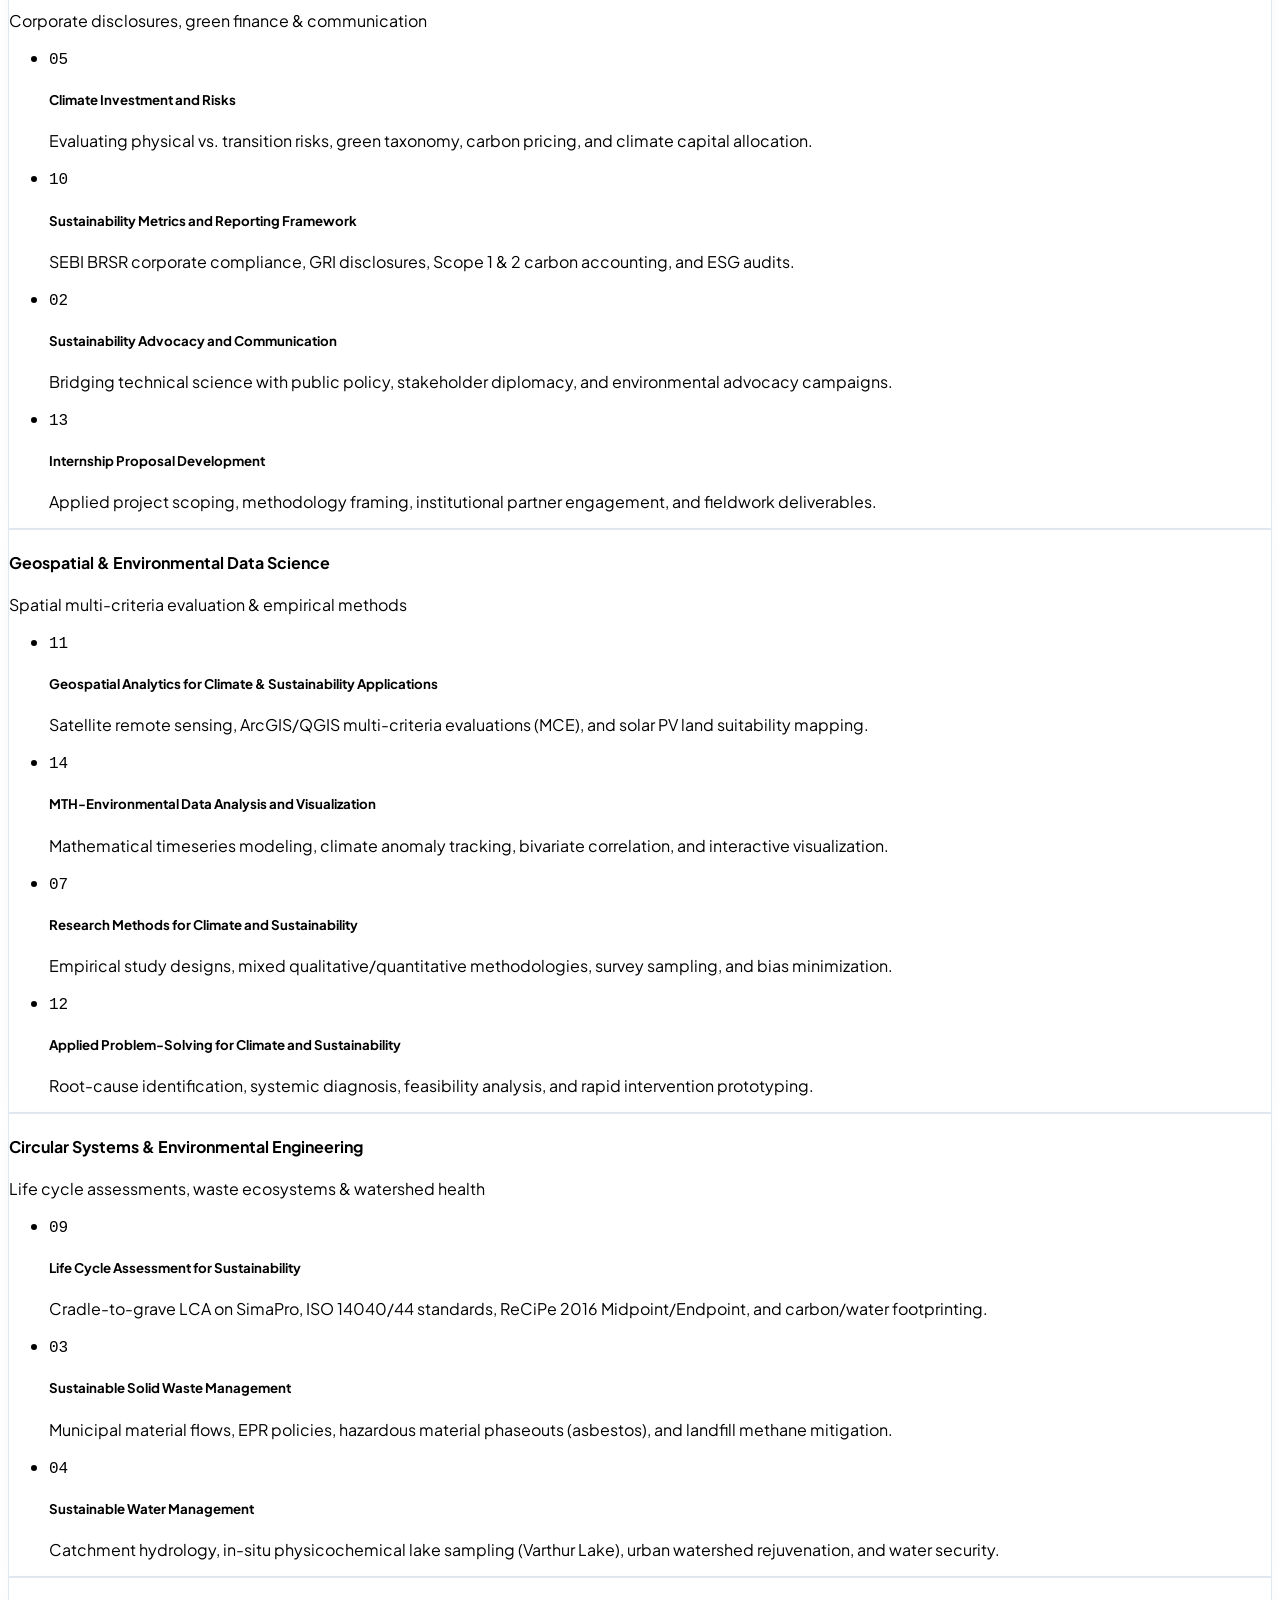
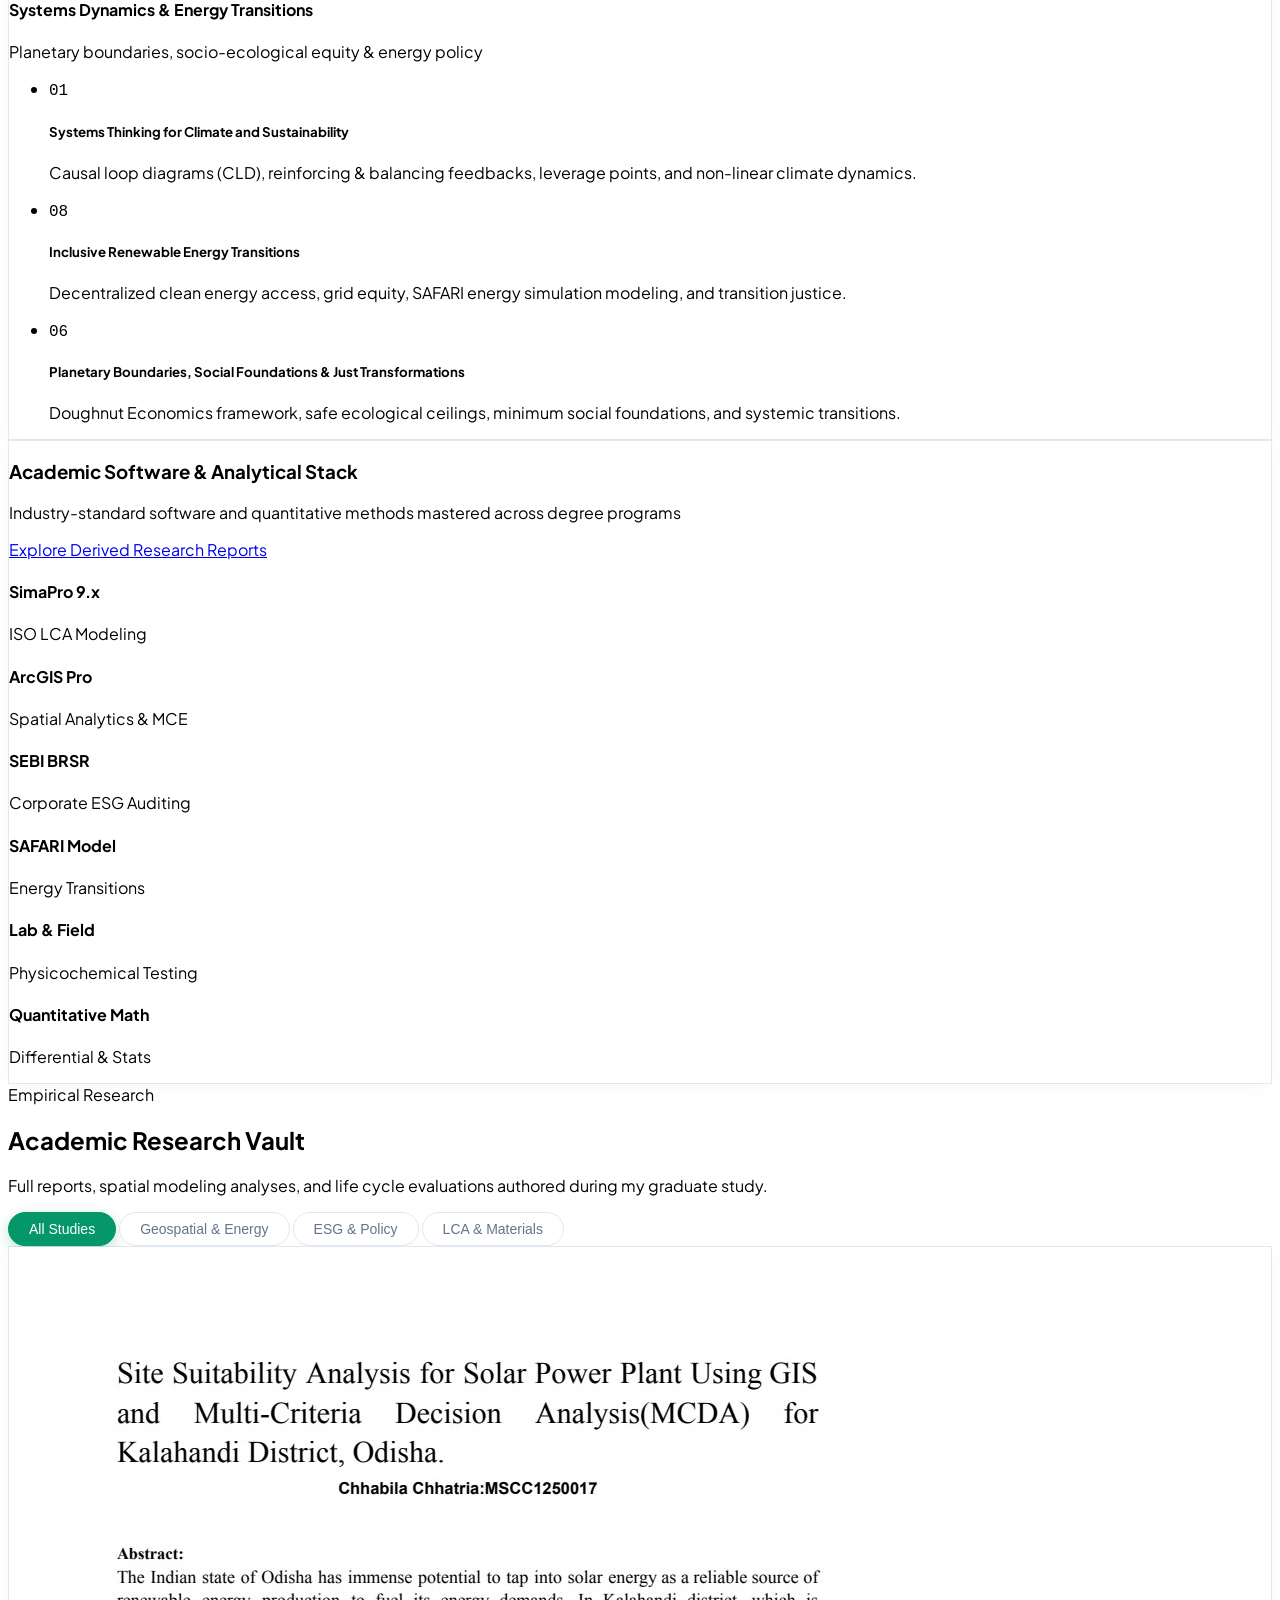
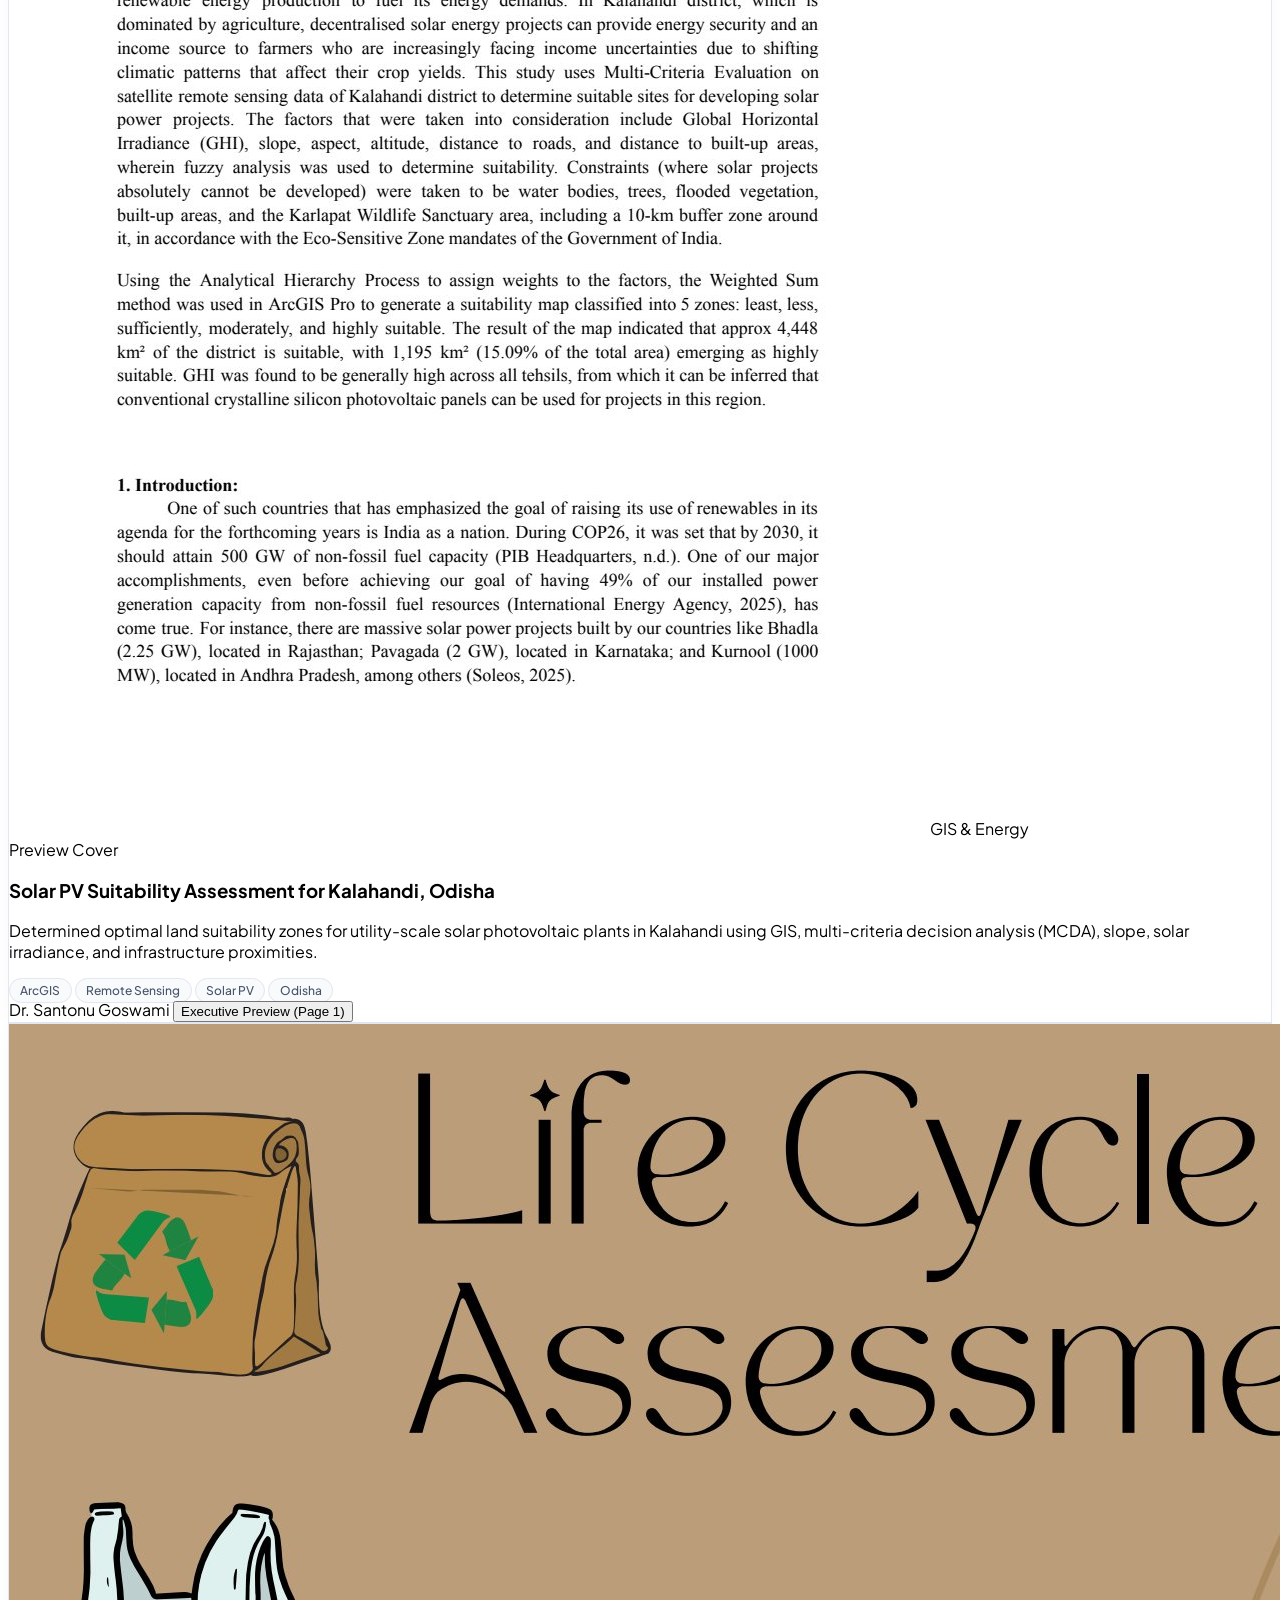
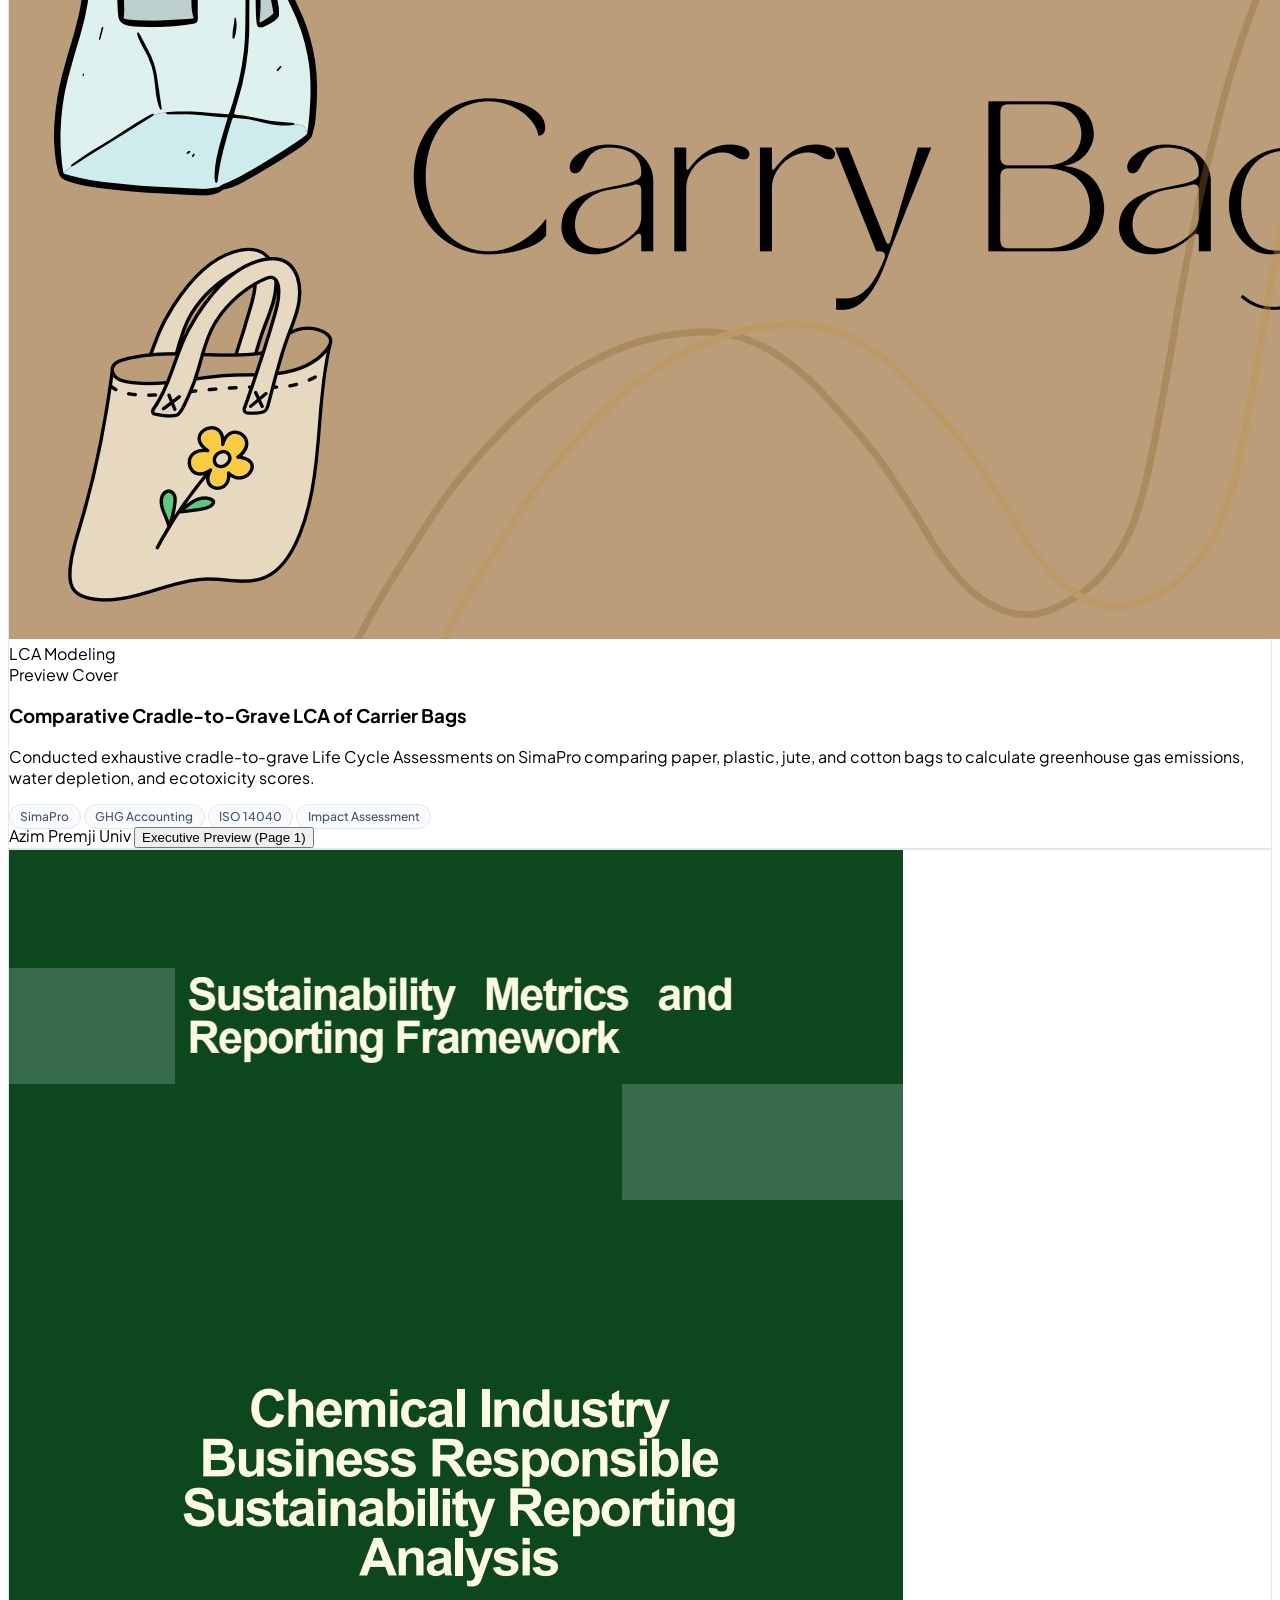
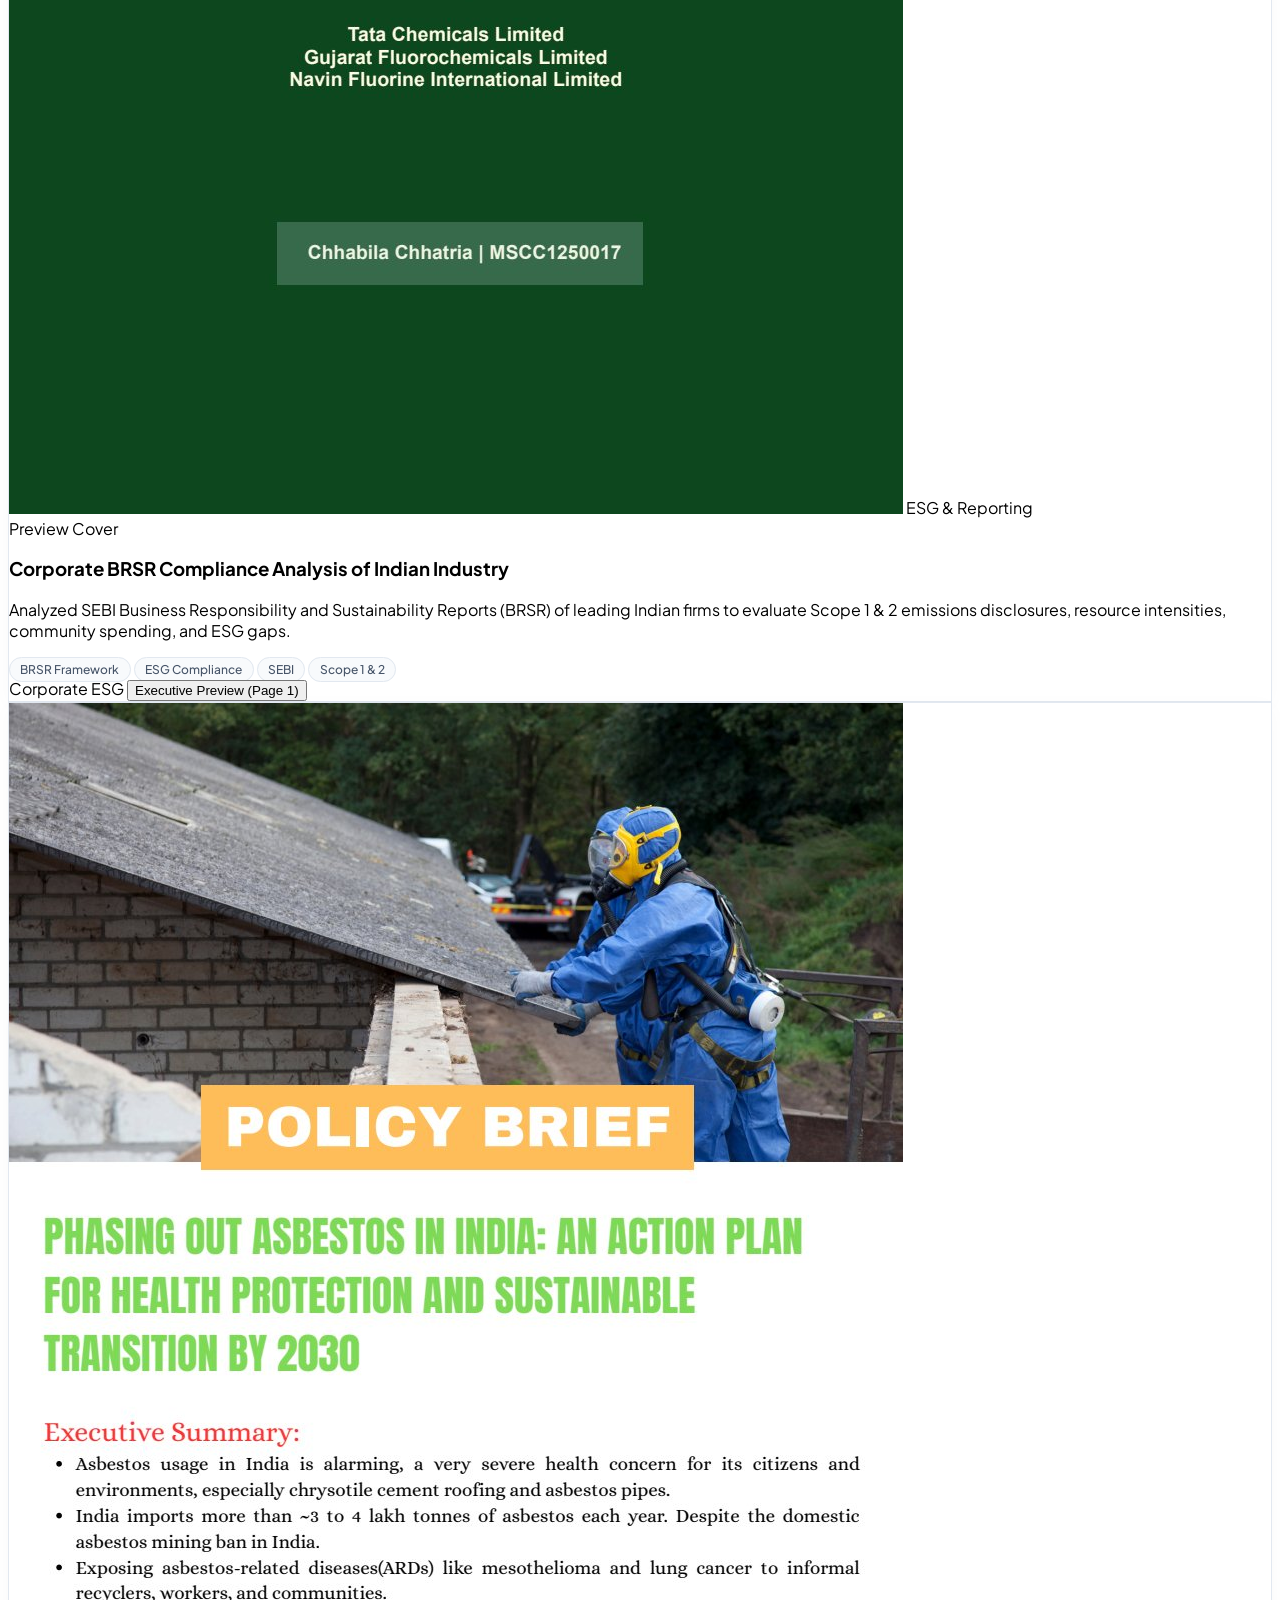
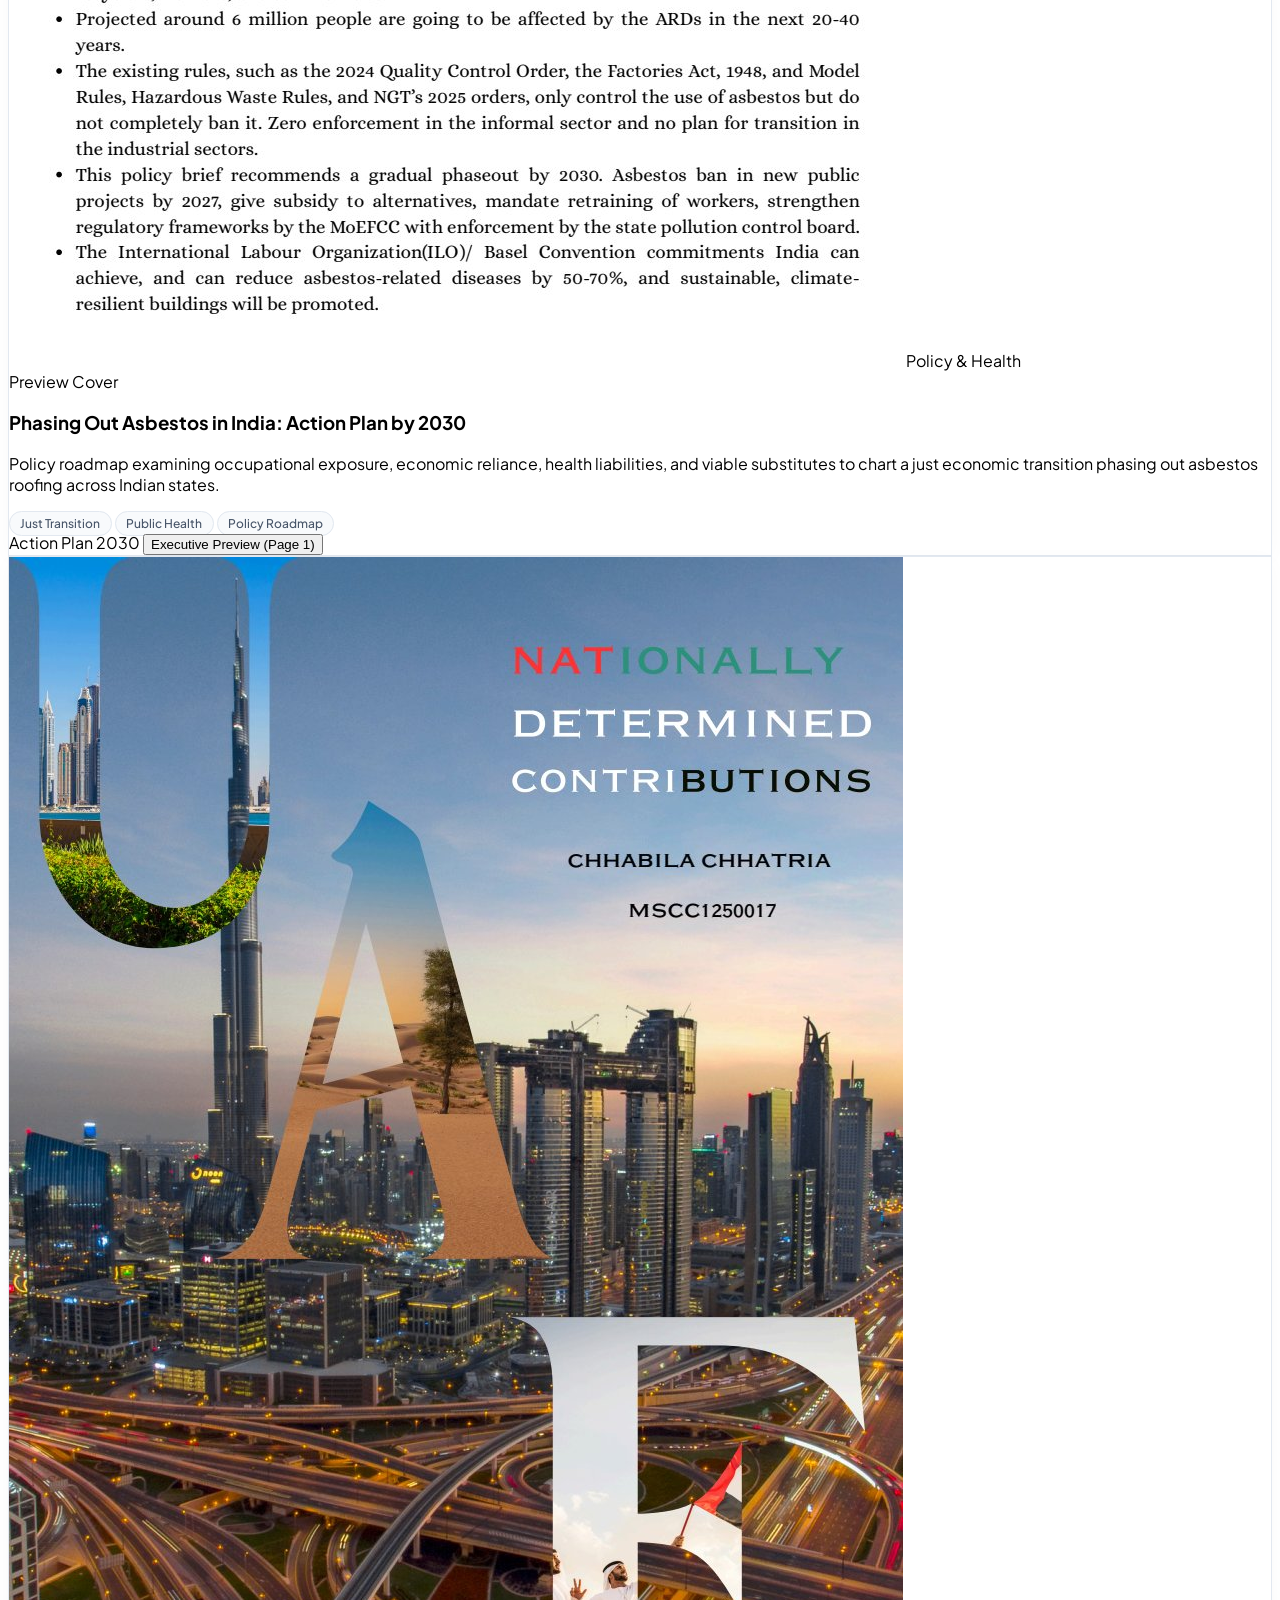
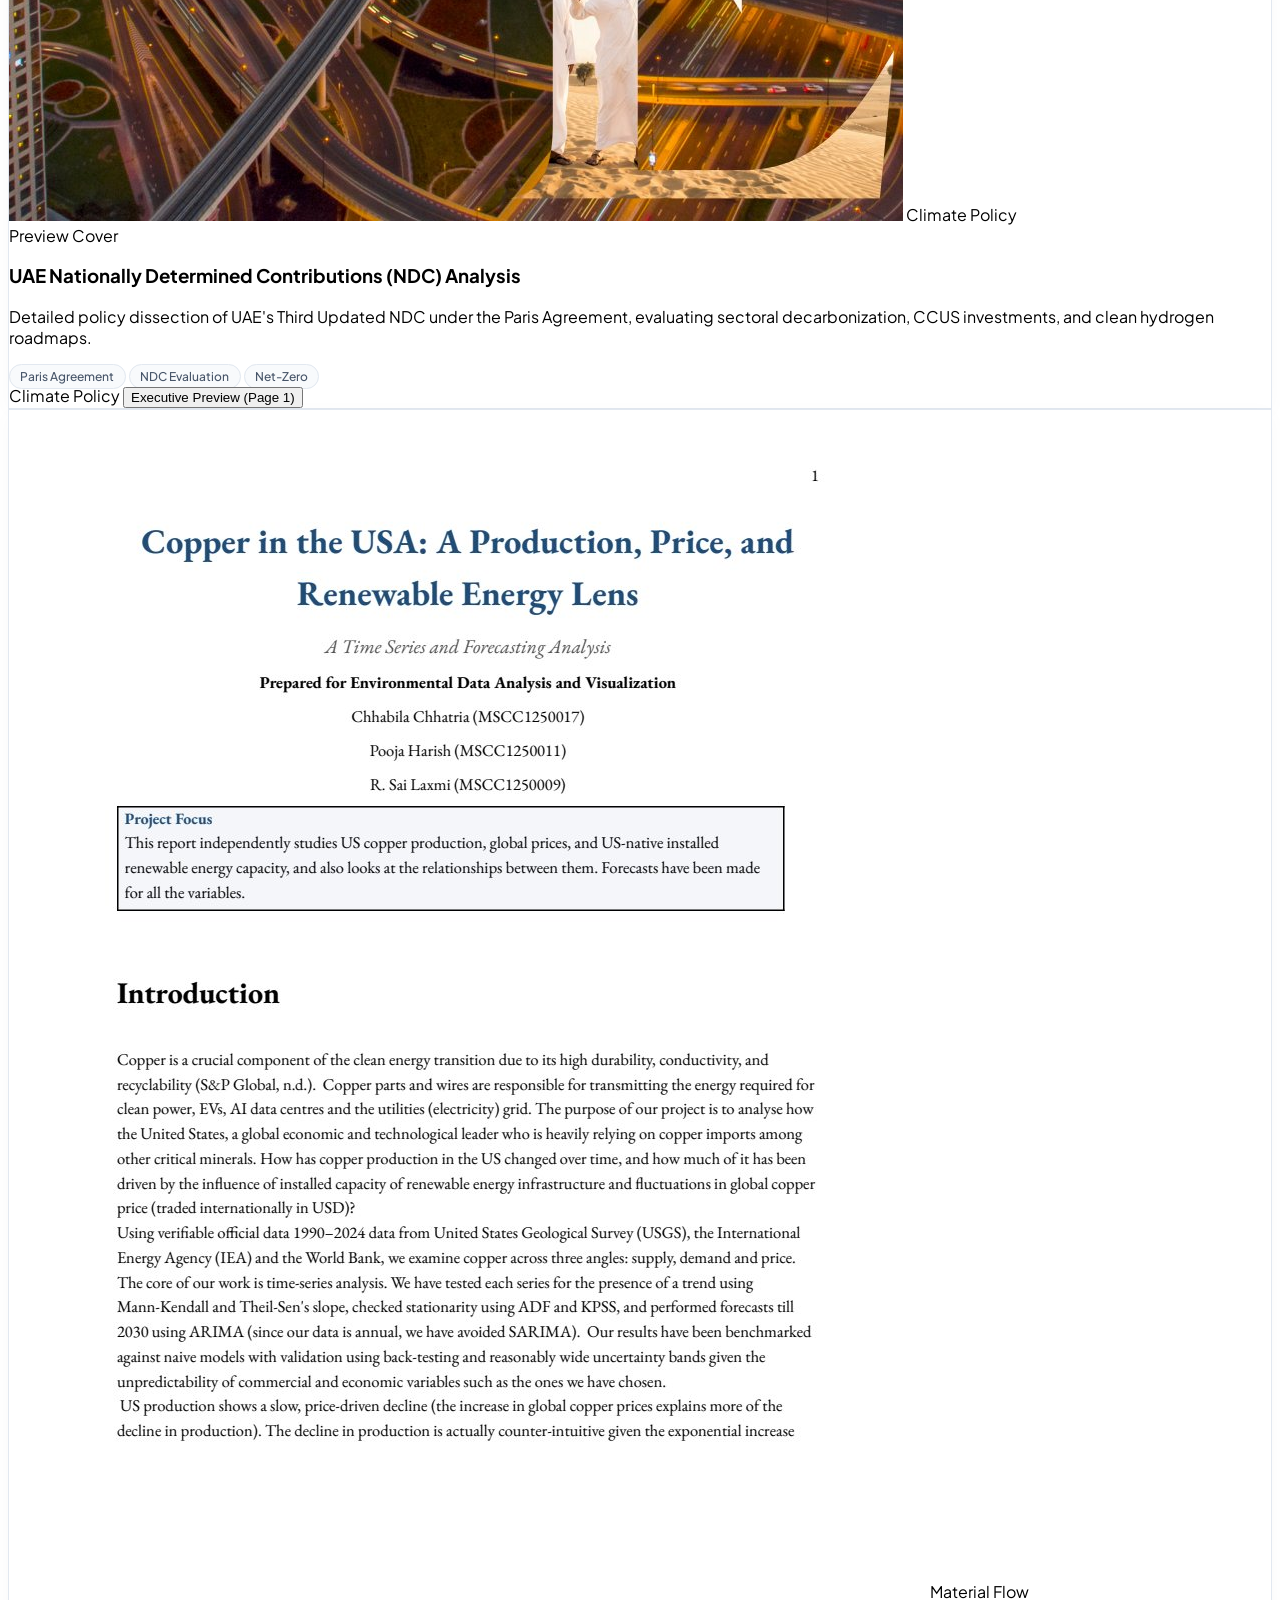
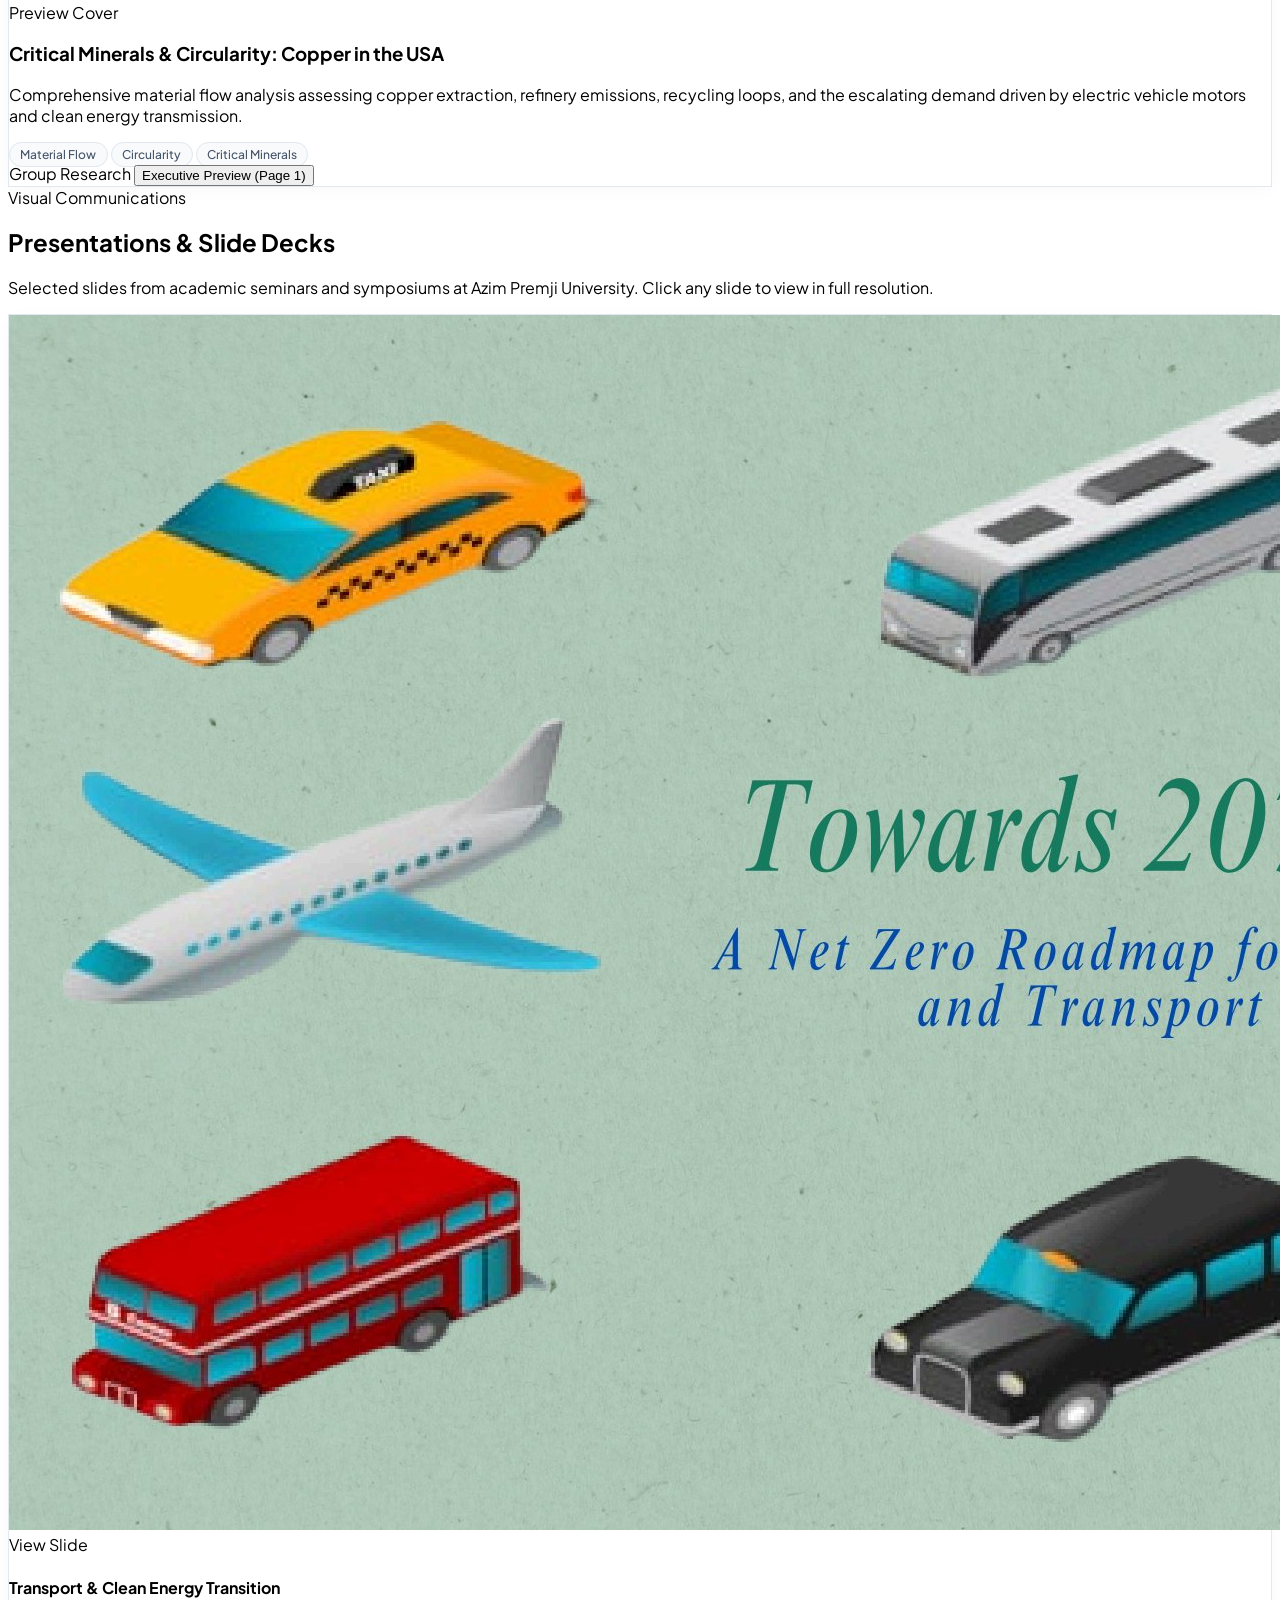
==== commit d3268596: "Update Visual Gallery with authentic photos: Childhood friends in Kalahandi, plantation drive, teach" ====
--- a/index.html
+++ b/index.html
@@ -940,54 +940,76 @@
     <div class="max-w-6xl mx-auto space-y-16">
       
       <div class="text-center space-y-3">
-        <span class="text-xs uppercase tracking-widest font-bold text-emerald-600 dark:text-emerald-400">Memories, Fieldwork & Roots</span>
+        <span class="text-xs uppercase tracking-widest font-bold text-emerald-600 dark:text-emerald-400">Roots, Community & Purpose</span>
         <h2 class="text-3xl sm:text-4xl font-extrabold text-slate-900 dark:text-white">Visual Storytelling Gallery</h2>
         <div class="w-12 h-1 bg-emerald-600 mx-auto rounded-full"></div>
         <p class="text-slate-600 dark:text-slate-400 max-w-2xl mx-auto text-sm sm:text-base">
-          Moments from community reforestation, field research expeditions, and campus life at Azim Premji University.
+          Moments capturing my roots in Bandhakana, Kalahandi, grassroots environmental action, teaching practice, and student community.
         </p>
       </div>
 
-      <!-- Masonry Gallery Grid -->
-      <div class="grid grid-cols-1 sm:grid-cols-2 lg:grid-cols-4 gap-6">
+      <!-- Real Storytelling Gallery Grid -->
+      <div class="grid grid-cols-1 sm:grid-cols-2 lg:grid-cols-3 gap-6">
         
-        <!-- Gallery 1: Village & Hillock -->
-        <div class="gallery-item aspect-square shadow-lg" onclick="openLightbox('gallery_village.jpg', 'Bandhakana, Kalahandi · Hillock Reforestation Drive')">
-          <img src="gallery_village.jpg" alt="Village Reforestation" class="w-full h-full object-cover" />
+        <!-- Gallery 1: Childhood Friends & Roots (Featured) -->
+        <div class="gallery-item aspect-[4/3] sm:col-span-2 lg:col-span-2 shadow-xl ring-1 ring-emerald-500/20" onclick="openLightbox('gallery_childhood_friends.jpg', 'My Childhood Friends · Bandhakana, Kalahandi — Growing up together, now working as daily wage laborers. My journey in education and sustainability is driven to support them.')">
+          <img src="gallery_childhood_friends.jpg" alt="Childhood Friends in Kalahandi, Odisha" class="w-full h-full object-cover object-center" />
           <div class="gallery-overlay">
-            <span class="text-xs font-semibold text-emerald-400 uppercase tracking-wider">Grassroots</span>
-            <h4 class="font-bold text-sm text-white">Bandhakana, Kalahandi</h4>
-            <p class="text-[11px] text-slate-300">Hillock Reforestation & Youth Drive</p>
-          </div>
-        </div>
-
-        <!-- Gallery 2: APU Campus -->
-        <div class="gallery-item aspect-square shadow-lg" onclick="openLightbox('gallery_campus.jpg', 'Azim Premji University Campus Life')">
-          <img src="gallery_campus.jpg" alt="APU Campus" class="w-full h-full object-cover" />
+            <span class="text-xs font-bold text-emerald-400 uppercase tracking-widest px-2.5 py-0.5 rounded-full bg-emerald-950/80 border border-emerald-500/30 w-fit">Roots & Purpose</span>
+            <h4 class="font-bold text-base sm:text-lg text-white mt-1.5">My Childhood Friends · Kalahandi, Odisha</h4>
+            <p class="text-xs sm:text-sm text-slate-200 mt-1 leading-relaxed">
+              “They are my friends all are doing labour works. I need to work and support them. They are all my childhood friends. I have been grown up with them.”
+            </p>
+          </div>
+        </div>
+
+        <!-- Gallery 2: Speech Competition 1st Prize -->
+        <div class="gallery-item aspect-[4/3] sm:aspect-square lg:aspect-auto shadow-xl ring-1 ring-amber-500/20" onclick="openLightbox('gallery_speech_prize.jpg', 'First Prize in Speech Competition · Advocacy, Public Speaking & Conviction')">
+          <img src="gallery_speech_prize.jpg" alt="First Prize in Speech Competition" class="w-full h-full object-cover object-top" />
           <div class="gallery-overlay">
-            <span class="text-xs font-semibold text-teal-400 uppercase tracking-wider">Campus Life</span>
-            <h4 class="font-bold text-sm text-white">Azim Premji University</h4>
-            <p class="text-[11px] text-slate-300">Bengaluru Academic Hub & Library</p>
-          </div>
-        </div>
-
-        <!-- Gallery 3: Varthur Lake Sampling -->
-        <div class="gallery-item aspect-square shadow-lg" onclick="openLightbox('gallery_lake.jpg', 'Varthur Lake Water Quality Fieldwork')">
-          <img src="gallery_lake.jpg" alt="Varthur Lake Sampling" class="w-full h-full object-cover" />
+            <span class="text-xs font-bold text-amber-400 uppercase tracking-widest px-2.5 py-0.5 rounded-full bg-amber-950/80 border border-amber-500/30 w-fit">Advocacy & Voice</span>
+            <h4 class="font-bold text-sm sm:text-base text-white mt-1.5">First Prize in Speech Competition</h4>
+            <p class="text-xs text-slate-200 mt-1">Developing public communication and advocacy to articulate community rights and environmental stewardship.</p>
+          </div>
+        </div>
+
+        <!-- Gallery 3: Plantation Drive -->
+        <div class="gallery-item aspect-square shadow-xl ring-1 ring-emerald-500/20" onclick="openLightbox('gallery_plantation_drive.jpg', 'Plantation Drive at Nalanda Academy · Grassroots Greening & Youth Environmental Action')">
+          <img src="gallery_plantation_drive.jpg" alt="Plantation Drive at Nalanda Academy" class="w-full h-full object-cover object-top" />
           <div class="gallery-overlay">
-            <span class="text-xs font-semibold text-cyan-400 uppercase tracking-wider">Fieldwork</span>
-            <h4 class="font-bold text-sm text-white">Varthur Lake, Bengaluru</h4>
-            <p class="text-[11px] text-slate-300">Water Quality Lab Sampling</p>
-          </div>
-        </div>
-
-        <!-- Gallery 4: Presentation & Seminars -->
-        <div class="gallery-item aspect-square shadow-lg" onclick="openLightbox('gallery_presentation.jpg', 'Academic Seminars & Presentations')">
-          <img src="gallery_presentation.jpg" alt="Group Presentation" class="w-full h-full object-cover" />
+            <span class="text-xs font-bold text-emerald-400 uppercase tracking-widest px-2.5 py-0.5 rounded-full bg-emerald-950/80 border border-emerald-500/30 w-fit">Grassroots Action</span>
+            <h4 class="font-bold text-sm sm:text-base text-white mt-1.5">Plantation Drive · Nalanda Academy</h4>
+            <p class="text-xs text-slate-200 mt-1">Mobilizing students and local youth for environmental reforestation and community care.</p>
+          </div>
+        </div>
+
+        <!-- Gallery 4: Teaching Practice -->
+        <div class="gallery-item aspect-square shadow-xl ring-1 ring-teal-500/20" onclick="openLightbox('gallery_teaching_practice.jpg', 'Teaching Practice & Education · Classroom Teaching & Mentoring')">
+          <img src="gallery_teaching_practice.jpg" alt="Teaching Practice" class="w-full h-full object-cover object-top" />
           <div class="gallery-overlay">
-            <span class="text-xs font-semibold text-amber-400 uppercase tracking-wider">Dialogue</span>
-            <h4 class="font-bold text-sm text-white">Academic Seminars</h4>
-            <p class="text-[11px] text-slate-300">Group Presentations & Research</p>
+            <span class="text-xs font-bold text-teal-400 uppercase tracking-widest px-2.5 py-0.5 rounded-full bg-teal-950/80 border border-teal-500/30 w-fit">Education</span>
+            <h4 class="font-bold text-sm sm:text-base text-white mt-1.5">Teaching Practice & Mentorship</h4>
+            <p class="text-xs text-slate-200 mt-1">Empowering younger students through classroom teaching, guidance, and curiosity.</p>
+          </div>
+        </div>
+
+        <!-- Gallery 5: Nalanda Academy -->
+        <div class="gallery-item aspect-square shadow-xl ring-1 ring-cyan-500/20" onclick="openLightbox('gallery_nalanda_academy.jpg', 'Nalanda Academy Community · Learning Spaces & Critical Inquiry')">
+          <img src="gallery_nalanda_academy.jpg" alt="Nalanda Academy" class="w-full h-full object-cover object-center" />
+          <div class="gallery-overlay">
+            <span class="text-xs font-bold text-cyan-400 uppercase tracking-widest px-2.5 py-0.5 rounded-full bg-cyan-950/80 border border-cyan-500/30 w-fit">Learning Spaces</span>
+            <h4 class="font-bold text-sm sm:text-base text-white mt-1.5">Nalanda Academy Community</h4>
+            <p class="text-xs text-slate-200 mt-1">Spaces of collective learning, mentorship, and youth leadership.</p>
+          </div>
+        </div>
+
+        <!-- Gallery 6: Orphanage Outreach -->
+        <div class="gallery-item aspect-square shadow-xl ring-1 ring-rose-500/20" onclick="openLightbox('gallery_orphanage_visit.jpg', 'Community Outreach · Spending Time with Children & Social Service')">
+          <img src="gallery_orphanage_visit.jpg" alt="Community Outreach at Orphanage" class="w-full h-full object-cover object-center" />
+          <div class="gallery-overlay">
+            <span class="text-xs font-bold text-rose-400 uppercase tracking-widest px-2.5 py-0.5 rounded-full bg-rose-950/80 border border-rose-500/30 w-fit">Social Stewardship</span>
+            <h4 class="font-bold text-sm sm:text-base text-white mt-1.5">Community Outreach & Care</h4>
+            <p class="text-xs text-slate-200 mt-1">Spending time with children and reinforcing our responsibility to serve society.</p>
           </div>
         </div>
 
